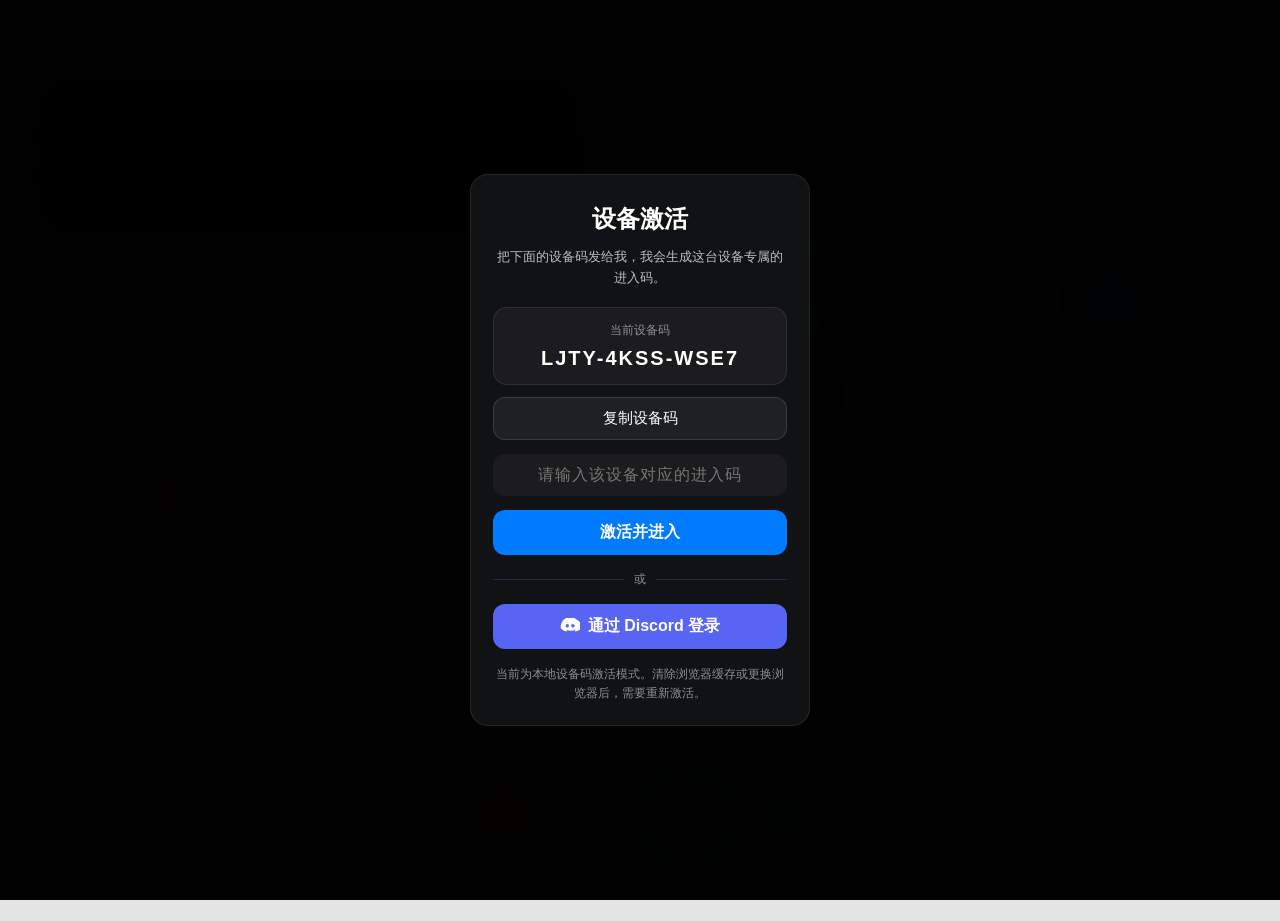
==== index.html @ 99308c6f "Add files via upload" ====
﻿<!DOCTYPE html>
<html lang="zh-CN">
<head>
    <title>iPhone Simulator</title>
    
    <!-- 基本配置 -->
    <meta name="theme-color" content="#000000">
    
    <!-- iOS全屏配置 -->
    <meta name="apple-mobile-web-app-capable" content="yes">
    <meta name="apple-mobile-web-app-status-bar-style" content="black-translucent">
    <meta name="apple-mobile-web-app-title" content="iPhone Simulator">
    
    <!-- 优化视口配置 -->
    <meta name="viewport" content="width=device-width, initial-scale=1.0, maximum-scale=1.0, user-scalable=no, viewport-fit=cover">
    
    <!-- 图标配置 -->
    <link rel="apple-touch-icon" href="https://i.postimg.cc/7YzrzNvw/IMG-4423.jpg">
    <link rel="apple-touch-icon" sizes="152x152" href="https://i.postimg.cc/7YzrzNvw/IMG-4423.jpg">
    <link rel="apple-touch-icon" sizes="180x180" href="https://i.postimg.cc/7YzrzNvw/IMG-4423.jpg">
    
    <!-- 对于iOS 15+，添加主题颜色适配 -->
    <meta name="theme-color" content="#000000" media="(prefers-color-scheme: light)">
    <meta name="theme-color" content="#000000" media="(prefers-color-scheme: dark)">
    
    <!-- Web App Manifest -->
    <link rel="manifest" href="manifest.json">
    
    <link rel="stylesheet" href="https://cdnjs.cloudflare.com/ajax/libs/font-awesome/6.4.0/css/all.min.css">
    <link rel="stylesheet" href="https://fonts.googleapis.com/css2?family=Inter:wght@400;500;600;700&family=Outfit:wght@500;600;700;800&display=swap">
    <link rel="stylesheet" href="https://fonts.googleapis.com/css2?family=JetBrains+Mono:wght@600;700&display=swap">
    <link rel="stylesheet" href="https://fonts.googleapis.com/css2?family=Space+Mono:wght@400;700&family=Libre+Barcode+39&display=swap">
    <link rel="stylesheet" href="https://fonts.googleapis.com/css2?family=Cormorant+Garamond:wght@400;600&display=swap">
    <link rel="stylesheet" href="css/style.css">
    <link rel="stylesheet" href="css/whisper_challenge_palette.css">
    <link rel="stylesheet" href="css/chat_tail_style.css">
    <link rel="stylesheet" href="css/image_refresh.css">
    <link rel="stylesheet" href="css/forum_style.css">
    <link rel="stylesheet" href="css/lookus_style.css">
    <link rel="stylesheet" href="css/shopping_new.css">
    <link rel="stylesheet" href="css/settings_v3.css">
    <link rel="stylesheet" href="css/beautify_center.css">
    <link rel="stylesheet" href="css/schedule_v4.css">
    <!-- 替换为国内更稳定的静态链接，避免 Live Server 自动刷新时因 jsdelivr 被墙而报错 -->
    <link rel="stylesheet" href="https://unpkg.com/@phosphor-icons/web@2.1.2/src/regular/style.css">
    <link rel="stylesheet" href="https://unpkg.com/@phosphor-icons/web@2.1.2/src/fill/style.css">
    <link rel="stylesheet" href="https://unpkg.com/@phosphor-icons/web@2.1.2/src/bold/style.css">
    <link rel="stylesheet" href="css/remixicon.css">
    <link rel="stylesheet" href="https://cdn.jsdelivr.net/npm/remixicon@3.5.0/fonts/remixicon.css">
    <link rel="stylesheet" href="css/album.css">
    <link rel="stylesheet" href="css/chat_ui_v1_overrides.css">
    <link rel="stylesheet" href="css/studio_chat.css">
    <link rel="stylesheet" href="css/fire_buddy.css?v=20260324b1">
    <link rel="stylesheet" href="css/screen_share.css">
    <link rel="stylesheet" href="css/calendar_app.css">
    <link rel="stylesheet" href="css/garden_app.css?v=20">
    <link rel="stylesheet" href="css/chat_settings_editorial.css">
    <link rel="stylesheet" href="css/chat_oracle_quick_replies.css">
    <link rel="stylesheet" href="css/preset_app.css">
    <link rel="stylesheet" href="css/messages_app.css">
    <link rel="stylesheet" href="css/phone_delivery_app.css">
    <link rel="stylesheet" href="css/chat_ootd.css">
</head>
<body>
    <div class="screen-container" id="screen-container">
        <!-- 屏幕共享层 -->
        <div id="screen-share-overlay" class="hidden">
            <div class="screen-share-indicator">
                <i class="fas fa-desktop"></i> 正在共享屏幕给 TA
            </div>
            <button id="exit-screen-share-btn" class="screen-share-exit-btn">退出共享</button>
            <div id="ai-cursor"></div>
            
            <div id="floating-chat-window">
                <div class="fc-header">
                    <div class="fc-title"><i class="fas fa-comment-dots"></i> <span id="fc-title-text">聊天</span></div>
                    <div class="fc-controls">
                        <button id="fc-minimize-btn" class="fc-btn"><i class="fas fa-window-minimize"></i></button>
                    </div>
                </div>
                <div id="fc-body" class="fc-body"></div>
                <div class="fc-input-area">
                    <input type="text" id="fc-input" class="fc-input" placeholder="按回车发送消息...">
                    <button id="fc-send-btn" class="fc-send-btn" title="生成回复"><i class="fas fa-arrow-up"></i></button>
                </div>
            </div>
        </div>

        <!-- 消息通知横幅 -->
        <div id="chat-notification" class="chat-notification-banner hidden" onclick="window.handleNotificationClick()">
            <div class="chat-notification-content">
                <img id="chat-notification-avatar" src="" class="chat-notification-avatar">
                <div class="chat-notification-info">
                    <div id="chat-notification-title" class="chat-notification-title"></div>
                    <div id="chat-notification-message" class="chat-notification-message"></div>
                </div>
            </div>
            <div class="chat-notification-handle"></div>
        </div>

        <!-- LookUS 状态通知弹窗 -->
        <div id="lookus-notification" class="lookus-notification-banner hidden" onclick="window.handleLookusNotificationClick()">
            <div class="lookus-notification-content">
                <div class="lookus-notification-icon">
                    <i id="lookus-notification-icon" class="fas fa-bell" style="font-size: 20px;"></i>
                </div>
                <div class="lookus-notification-info">
                    <div class="lookus-notification-header">
                        <span class="lookus-notification-app">LookUs</span>
                        <span class="lookus-notification-time" id="lookus-notification-time">现在</span>
                    </div>
                    <div class="lookus-notification-title" id="lookus-notification-title">状态更新</div>
                    <div class="lookus-notification-message" id="lookus-notification-message">对方状态已更新</div>
                </div>
            </div>
            <div class="lookus-notification-handle"></div>
        </div>

        <!-- 总结通知横幅 -->
        <div id="summary-notification" class="notification-banner hidden">
            <i class="fas fa-spinner fa-spin"></i>
            <span id="summary-notification-text">正在总结...</span>
        </div>

        <!-- 心声气泡 (移到此处以确保层级高于总结通知) -->
        <div id="thought-bubble" class="thought-bubble hidden">
            <div class="thought-content" id="thought-content-text"></div>
        </div>

        <!-- 行程生成通知横幅 -->
        <div id="itinerary-notification" class="notification-banner hidden" style="top: 110px;">
            <i class="fas fa-spinner fa-spin"></i>
            <span id="itinerary-notification-text">正在生成行程...</span>
        </div>

        <!-- 状态栏模拟 -->
        <div class="status-bar">
            <div class="time">9:41</div>
            <div class="status-icons">
                <i class="fas fa-signal"></i>
                <i class="fas fa-wifi"></i>
                <i class="fas fa-battery-full"></i>
            </div>
        </div>

       

        <!-- 主要内容区域 -->
        <div class="main-content" id="main-content" style="display: block; padding: 0; overflow: hidden; position: relative;">
            <div id="pages-container" class="pages-container">
                <div id="pages-wrapper" class="pages-wrapper">
                    <!-- JS 将在这里动态生成 page 和 grid -->
                </div>
            </div>
            <div id="page-indicators" class="page-indicators"></div>

    <!-- 编辑工具栏等... -->
    <div id="edit-mode-toolbar" class="hidden">
        <button id="add-widget-btn" class="ios-btn-small" style="background:#007AFF;">+</button>
        <button id="save-layout-btn" class="ios-btn-small" style="background:#34C759;">保存</button>

        <button id="exit-edit-btn" class="ios-btn-small">退出</button>
    </div>
    <input type="file" id="widget-file-input" accept=".json" class="file-input-hidden">
</div>

<!-- 2. 【关键步骤】组件仓库：把你原来的复杂 HTML 代码原封不动移到这里 -->
<div id="widget-repository">
    
    <!-- === 音乐小组件 (从原来的 .top-section 剪切过来) === -->
    <div class="music-widget" id="music-widget">
        <div class="vinyl-wrapper">
            <div class="vinyl-disk" id="vinyl-disk">
                <div class="vinyl-cover" id="vinyl-cover" style="background-image: url('https://api.dicebear.com/7.x/avataaars/svg?seed=Felix');"></div>
            </div>
        </div>
        <div class="music-info">
            <div class="song-title" id="song-title">Happy Together</div>
            <div class="artist-name" id="artist-name">Maximillian</div>
            <div class="lyrics-display" id="lyrics-display">
                So fast, I almost missed it<br>
                I spill another glass of wine
            </div>
            <div class="music-controls-mini">
                <i class="fas fa-play" id="play-icon"></i>
            </div>
        </div>
    </div>

    <!-- === 拍立得小组件 (从原来的 .left-area 剪切过来) === -->
    <div class="polaroid-widget" id="polaroid-widget">
        <!-- 底部拍立得 -->
        <div class="polaroid-card bottom-card">
            <div class="polaroid-img-container">
                <img src="https://placehold.co/300x300/eee/999?text=Photo" id="polaroid-img-2" alt="Photo">
            </div>
            <div class="polaroid-text" id="polaroid-text-2">美好回忆</div>
        </div>
        <!-- 顶部拍立得 -->
        <div class="polaroid-card top-card">
            <div class="polaroid-img-container">
                <img src="https://placehold.co/300x300/eee/999?text=Photo" id="polaroid-img-1" alt="Photo">
            </div>
            <div class="polaroid-text" id="polaroid-text-1">讨厌坏天气</div>
            <div class="tape-strip"></div>
        </div>
        <!-- 隐藏的文件输入框 -->
        <input type="file" id="polaroid-input-1" accept="image/*" class="file-input-hidden">
        <input type="file" id="polaroid-input-2" accept="image/*" class="file-input-hidden">
    </div>

</div>

<!-- 小组件库弹窗 -->
<div id="widget-library-modal" class="widget-library-modal">
    <div class="library-header">
        <h3 style="margin:0;">小组件库</h3>
        <button id="close-library-btn" class="ios-btn-small" style="background: #e5e5ea; color: #000;">关闭</button>
    </div>
    
    <div class="library-body">
        
        <!-- 工具栏：导入按钮 -->
        <div style="margin-bottom: 20px;">
             <button id="import-json-btn" class="ios-btn-block" style="background-color: #007AFF;">
                <i class="fas fa-file-import"></i> 导入 JSON 组件包
             </button>
        </div>

        <!-- 1. 系统组件 -->
        <div>
            <div class="library-section-title">系统组件</div>
            <div class="library-scroll-row" id="lib-system-row">
                <!-- JS 会自动在这里生成音乐和拍立得的选项 -->
            </div>
        </div>

        <!-- 2. 已导入的组件 -->
        <div style="margin-top: 20px;">
            <div class="library-section-title">已导入</div>
            <div class="library-scroll-row" id="lib-custom-row">
                <div style="color: #888; font-size: 14px; padding: 20px;">暂无导入的组件</div>
            </div>
        </div>

    </div>
</div>
            <!-- 1. 新的网格容器 (和上次一样) -->

            <!-- 左侧拍立得小组件 -->
           

        <!-- 底部Dock栏 -->
        <div class="dock-bar">
            <div class="dock-container">
                <div class="app-item dock-item" data-app-id="shopping-app">
                    <div class="app-icon icon-shopping">
                        <i class="fas fa-shopping-bag"></i>
                    </div>
                    <span class="app-label">购物</span>
                </div>
                <div class="app-item dock-item" data-app-id="forum-app">
                    <div class="app-icon icon-forum">
                        <i class="fas fa-comments"></i>
                    </div>
                    <span class="app-label">论坛</span>
                </div>
                <div class="app-item dock-item" data-app-id="album-app">
                    <div class="app-icon icon-album">
                        <i class="fas fa-images"></i>
                    </div>
                    <span class="app-label">相册</span>
                </div>
                <div class="app-item dock-item" data-app-id="phone-app">
                    <div class="app-icon icon-phone">
                        <i class="fas fa-mobile-alt"></i>
                    </div>
                    <span class="app-label">查手机</span>
                </div>
            </div>
        </div>
        
        <!-- 底部Home Indicator -->
        <div class="home-indicator"></div>

        <!-- 设置全屏App -->
        <div id="settings-app" class="app-screen hidden">
<div class="app-header">
        <div class="header-title" onclick="document.getElementById('settings-app').classList.add('hidden')">Settings</div>
        
        <div class="nav-scroller">
            <div class="nav-pill active" onclick="switchTab('ai')">
                <i class="fas fa-brain"></i> AI Models
            </div>
            <div class="nav-pill" onclick="switchTab('voice')">
                <i class="fas fa-microphone"></i> Voice
            </div>
            <div class="nav-pill" onclick="switchTab('creative')">
                <i class="fas fa-palette"></i> Creative
            </div>
            <div class="nav-pill" onclick="switchTab('location')">
                <i class="fas fa-map-marker-alt"></i> Location
            </div>
            <div class="nav-pill" onclick="switchTab('system')">
                <i class="fas fa-cog"></i> System
            </div>
        </div>
    </div>

    <div class="content-area">
        
        <!-- AI SECTION -->
        <div id="tab-ai" class="section-view active">
            <div class="section-hero">
                <div class="hero-icon"><i class="fas fa-brain"></i></div>
                <div class="hero-text">
                    <h2>智能核心</h2>
                    <p>管理 LLM 连接与参数</p>
                </div>
            </div>

            <div class="option-group">
                <!-- Main API -->
                <div class="option-card">
                    <div class="option-header">
                        <span class="option-label">主 API</span>
                        <div class="option-action">
                            <select id="ai-preset-select" style="background:transparent; border:none; font-weight:600; text-align:right;">
                                <option>默认预设</option>
                            </select>
                            <div class="preset-actions">
                                <button class="btn-icon-small" id="save-ai-preset"><i class="fas fa-save"></i></button>
                                <button class="btn-icon-small danger" id="delete-ai-preset"><i class="fas fa-trash"></i></button>
                            </div>
                        </div>
                    </div>
                    <div class="input-wrapper">
                        <i class="fas fa-link" style="color:#ccc; margin-right:10px;"></i>
                        <input type="text" id="ai-api-url" placeholder="API Address">
                    </div>
                    <div class="input-wrapper">
                        <i class="fas fa-key" style="color:#ccc; margin-right:10px;"></i>
                        <input type="password" id="ai-api-key" placeholder="API Key">
                    </div>

                    <div class="option-header" style="margin-top: 15px;">
                        <span class="option-label" style="font-size: 14px;">Model</span>
                        <button class="btn-text" id="fetch-models">Fetch</button>
                    </div>
                    <div class="input-wrapper">
                        <select id="ai-model-select">
                            <option value="">Select Model...</option>
                        </select>
                    </div>
                    
                    <div class="slider-container">
                        <div class="slider-header">
                            <span>Temperature</span>
                            <span id="ai-temp-value">0.7</span>
                        </div>
                        <input type="range" id="ai-temperature" min="0" max="2" step="0.1" value="0.7">
                    </div>
                </div>

                <!-- Secondary API -->
                <div class="option-card">
                    <div class="option-header">
                        <span class="option-label">副 API</span>
                        <div class="option-action">
                            <select id="ai-preset-select-2" style="background:transparent; border:none; font-weight:600; text-align:right;">
                                <option>默认预设</option>
                            </select>
                            <div class="preset-actions">
                                <button class="btn-icon-small" id="save-ai-preset-2"><i class="fas fa-save"></i></button>
                                <button class="btn-icon-small danger" id="delete-ai-preset-2"><i class="fas fa-trash"></i></button>
                            </div>
                        </div>
                    </div>
                    <div class="input-wrapper">
                        <input type="text" id="ai-api-url-2" placeholder="Secondary API Address">
                    </div>
                    <div class="input-wrapper">
                        <input type="password" id="ai-api-key-2" placeholder="Secondary API Key">
                    </div>
                    <div class="option-header" style="margin-top: 15px;">
                        <span class="option-label" style="font-size: 14px;">Model</span>
                        <button class="btn-text" id="fetch-models-2">Fetch</button>
                    </div>
                    <div class="input-wrapper">
                        <select id="ai-model-select-2">
                            <option value="">Select Model...</option>
                        </select>
                    </div>
                    <div class="slider-container">
                        <div class="slider-header">
                            <span>Temperature</span>
                            <span id="ai-temp-value-2">0.7</span>
                        </div>
                        <input type="range" id="ai-temperature-2" min="0" max="2" step="0.1" value="0.7">
                    </div>
                </div>
            </div>
        </div>

        <!-- VOICE SECTION -->
        <div id="tab-voice" class="section-view">
            <div class="section-hero">
                <div class="hero-icon"><i class="fas fa-wave-square"></i></div>
                <div class="hero-text">
                    <h2>语音交互</h2>
                    <p>Whisper 听觉 & Minimax 发声</p>
                </div>
            </div>

            <div class="option-group">
                <div class="option-card">
                    <div class="option-header">
                        <span class="option-label">Whisper STT</span>
                        <label>
                            <input type="checkbox" class="toggle-input" checked>
                            <div class="toggle-switch"></div>
                        </label>
                    </div>
                    <div class="input-wrapper">
                        <select id="whisper-connection-mode">
                            <option value="siliconflow">硅基流动</option>
                            <option value="custom">自定义</option>
                        </select>
                    </div>
                    <div class="input-wrapper">
                        <input type="text" id="whisper-api-url" placeholder="API Address">
                    </div>
                    <div class="input-wrapper">
                        <input type="text" id="whisper-api-key" placeholder="Whisper Key">
                    </div>
                    <div class="option-header" style="margin-top: 10px;">
                        <span class="option-label" style="font-size: 14px;">Model</span>
                        <button class="btn-text" id="fetch-whisper-models">Fetch</button>
                    </div>
                    <div class="input-wrapper">
                        <input type="text" id="whisper-model" placeholder="Model Name (e.g. whisper-1)">
                    </div>
                    <div class="input-wrapper hidden">
                        <select id="whisper-model-select"></select>
                    </div>
                </div>

                <div class="option-card">
                    <div class="option-header">
                        <span class="option-label">Minimax TTS</span>
                    </div>
                    <div class="input-wrapper">
                        <input type="text" id="minimax-group-id" placeholder="Group ID">
                    </div>
                    <div class="input-wrapper">
                        <input type="password" id="minimax-api-key" placeholder="API Key">
                    </div>
                    <div class="input-wrapper">
                        <input type="text" id="minimax-model" placeholder="Model">
                    </div>
                    <div class="input-wrapper">
                        <select id="minimax-model-select">
                            <option value="speech-2.8-hd">speech-2.8-hd</option>
                            <option value="speech-2.8-turbo">speech-2.8-turbo</option>
                            <option value="speech-2.6-hd">speech-2.6-hd</option>
                            <option value="speech-2.6-turbo">speech-2.6-turbo</option>
                            <option value="speech-02-hd">speech-02-hd</option>
                            <option value="speech-02-turbo">speech-02-turbo</option>
                            <option value="speech-01-hd">speech-01-hd</option>
                            <option value="speech-01-turbo">speech-01-turbo</option>
                            <option value="speech-01-240228">speech-01-240228</option>
                        </select>
                    </div>
                </div>
            </div>
        </div>

        <!-- CREATIVE SECTION -->
        <div id="tab-creative" class="section-view">
            <div class="section-hero">
                <div class="hero-icon"><i class="fas fa-palette"></i></div>
                <div class="hero-text">
                    <h2>创意工坊</h2>
                    <p>NovelAI 图像生成引擎</p>
                </div>
            </div>

            <div class="option-group">
                <div class="option-card">
                    <div class="option-header">
                        <span class="option-label">聊天生图</span>
                        <label>
                            <input type="checkbox" id="novelai-chat-enabled" class="toggle-input">
                            <div class="toggle-switch"></div>
                        </label>
                    </div>
                    
                    <div class="input-wrapper">
                        <input type="password" id="novelai-api-key" placeholder="NovelAI Key">
                    </div>

                    <div class="option-header" style="margin-top: 10px;">
                        <span class="option-label" style="font-size: 14px;">Settings</span>
                        <div class="option-action">
                            <select id="novelai-preset-select" style="background:transparent; border:none; max-width: 80px;"></select>
                            <select id="novelai-preset-type-select" style="background:transparent; border:none;"><option value="general">通用</option></select>
                            <div class="preset-actions">
                                <button class="btn-icon-small" id="save-novelai-preset"><i class="fas fa-save"></i></button>
                                <button class="btn-icon-small danger" id="delete-novelai-preset"><i class="fas fa-trash"></i></button>
                            </div>
                        </div>
                    </div>
                    <div class="input-wrapper">
                        <select id="novelai-model-select">
                            <option value="nai-diffusion-3">nai-diffusion-3</option>
                            <option value="nai-diffusion-4-5-curated-preview">nai-diffusion-4-5-curated-preview</option>
                            <option value="nai-diffusion-4-5-full">nai-diffusion-4-5-full</option>
                        </select>
                    </div>
                    <div class="input-wrapper">
                        <select id="novelai-size-select">
                            <option value="832x1216">Portrait</option>
                            <option value="1216x832">Landscape</option>
                            <option value="1024x1024">Square</option>
                        </select>
                    </div>

                    <div class="input-wrapper" style="height:auto; align-items:flex-start;">
                        <textarea id="novelai-prompt" placeholder="Positive Prompt" style="width:100%; border:none; background:transparent; resize:none; height:60px; outline:none;"></textarea>
                    </div>
                    <div class="input-wrapper" style="height:auto; align-items:flex-start;">
                        <textarea id="novelai-negative-prompt" placeholder="Negative Prompt" style="width:100%; border:none; background:transparent; resize:none; height:60px; outline:none;"></textarea>
                    </div>

                    <div class="slider-container">
                        <div class="slider-header"><span>Steps</span><span id="novelai-steps-val">28</span></div>
                        <input type="range" id="novelai-steps" min="1" max="50" value="28">
                    </div>
                    <div class="slider-container">
                        <div class="slider-header"><span>Scale</span><span id="novelai-scale-val">5</span></div>
                        <input type="range" id="novelai-scale" min="1" max="20" step="0.5" value="5">
                    </div>
                    <div class="input-wrapper">
                        <input type="number" id="novelai-seed" placeholder="Seed (-1)">
                    </div>
                    
                    <button class="btn-black" id="novelai-generate-btn" style="width:100%; margin-top:15px;">生成测试</button>
                    
                    <div id="novelai-result-container" class="option-card" style="margin-top: 15px; background: #f9f9f9; display: none;">
                        <div id="novelai-status-text" style="text-align: center; color: #999;">Ready</div>
                        <img id="novelai-result-img" style="width: 100%; border-radius: 8px; margin-top: 10px; display: none;">
                    </div>
                </div>
            </div>
        </div>

        <!-- LOCATION SECTION -->
        <div id="tab-location" class="section-view">
            <div class="section-hero">
                <div class="hero-icon"><i class="fas fa-map-marked-alt"></i></div>
                <div class="hero-text">
                    <h2>时空定位</h2>
                    <p>高德地图 LBS 服务</p>
                </div>
            </div>
            <div class="option-group">
                <div class="option-card">
                    <div class="option-header">
                        <span class="option-label">JS 地图 Key</span>
                    </div>
                    <div class="input-wrapper">
                        <input type="password" id="amap-js-key" placeholder="用于前端地图 SDK 加载">
                    </div>
                    <div class="option-header" style="margin-top: 15px;">
                        <span class="option-label">Web 服务 Key</span>
                    </div>
                    <div class="input-wrapper">
                        <input type="password" id="amap-web-key" placeholder="用于定位、逆地理编码、周边搜索">
                    </div>
                    <div class="option-header" style="margin-top: 15px;">
                        <span class="option-label">Security Code</span>
                    </div>
                    <div class="input-wrapper">
                        <input type="password" id="amap-security-code" placeholder="JS 安全密钥（可选）">
                    </div>
                </div>
            </div>
        </div>

        <!-- SYSTEM SECTION -->
        <div id="tab-system" class="section-view">
            <div class="section-hero">
                <div class="hero-icon"><i class="fas fa-server"></i></div>
                <div class="hero-text">
                    <h2>系统与数据</h2>
                    <p>存储管理与环境设置</p>
                </div>
            </div>

            <div class="option-group">
                <div class="option-card">
                    <div class="option-header">
                        <span class="option-label">系统设置</span>
                    </div>
                    <div class="option-header">
                        <span class="option-label" style="font-size: 14px; font-weight: 400;">后台通知</span>
                        <label>
                            <input type="checkbox" id="system-notification-toggle" class="toggle-input">
                            <div class="toggle-switch"></div>
                        </label>
                    </div>
                    <div class="option-header">
                        <span class="option-label" style="font-size: 14px; font-weight: 400;">后台音频</span>
                        <label>
                            <input type="checkbox" id="background-audio-toggle" class="toggle-input">
                            <div class="toggle-switch"></div>
                        </label>
                    </div>
                </div>

                <div class="option-card">
                    <div class="option-header">
                        <span class="option-label">离线消息</span>
                    </div>
                    <div class="option-header">
                        <span class="option-label" style="font-size: 14px; font-weight: 400;">启用离线消息同步</span>
                        <label>
                            <input type="checkbox" id="offline-push-enabled-toggle" class="toggle-input">
                            <div class="toggle-switch"></div>
                        </label>
                    </div>
                    <div class="input-wrapper">
                        <input type="text" id="offline-push-api-base-url" placeholder="后端地址，例如 Cloudflare Worker 或其他后端网址">
                    </div>
                    <div class="input-wrapper">
                        <input type="text" id="offline-push-user-id" placeholder="用户 ID，例如 user-001">
                    </div>
                    <div class="input-wrapper">
                        <input type="text" id="offline-push-vapid-public-key" placeholder="VAPID 公钥（当前可先留空）">
                    </div>
                    <div class="option-header">
                        <span class="option-label" style="font-size: 14px; font-weight: 400;">停用本地轮询避免重复</span>
                        <label>
                            <input type="checkbox" id="offline-push-disable-local-toggle" class="toggle-input">
                            <div class="toggle-switch"></div>
                        </label>
                    </div>
                    <div style="display:grid; grid-template-columns: 1fr 1fr; gap:10px; margin-top:10px;">
                        <button class="btn-secondary" id="offline-push-save-btn">保存配置</button>
                        <button class="btn-secondary" id="offline-push-enable-btn">启用并授权</button>
                    </div>
                    <div style="display:grid; grid-template-columns: 1fr 1fr; gap:10px; margin-top:10px;">
                        <button class="btn-secondary" id="offline-push-sync-btn">立即同步</button>
                        <button class="btn-secondary" id="offline-push-health-btn">测试后端</button>
                    </div>
                    <div id="offline-push-status" style="margin-top:12px; font-size:12px; color:#666; line-height:1.5; word-break:break-word;">未配置离线消息</div>
                </div>

                <div class="option-card">
                    <div class="option-header">
                        <span class="option-label">数据管理</span>
                    </div>
                    <div class="option-header">
                        <span class="option-label" style="font-size: 14px; font-weight: 400;">ZIP 压缩导出</span>
                        <label>
                            <input type="checkbox" id="export-as-zip" class="toggle-input" checked>
                            <div class="toggle-switch"></div>
                        </label>
                    </div>
                    <div style="display:grid; grid-template-columns: 1fr 1fr; gap:10px; margin-top:10px;">
                        <button class="btn-secondary" id="export-json">导出数据</button>
                        <label for="import-json" class="btn-secondary" style="width: 100%; display: flex; align-items: center; justify-content: center; margin: 0;">
                            导入数据
                            <input type="file" id="import-json" style="display: none;">
                        </label>
                    </div>
                    <div style="display:grid; grid-template-columns: 1fr 1fr; gap:10px; margin-top:10px;">
                        <button class="btn-secondary" id="optimize-storage">压缩图片</button>
                        <button class="btn-secondary" id="analyze-storage">存储分析</button>
                    </div>
                    <button class="btn-secondary" id="force-refresh-page" style="width:100%; margin-top:10px;">强制刷新网页</button>
                    <div style="margin-top:8px; font-size:12px; color:#666; line-height:1.5;">
                        部署后如果还显示旧版本，可用它尝试更新页面缓存并重新加载最新资源，不会清空本地数据。
                    </div>
                    <button class="btn-text btn-danger" id="clear-all-data" style="width:100%; margin-top:10px;">清空所有数据</button>
                </div>
            </div>
        </div>

    </div>

    <button type="button" id="settings-save-pill" class="settings-status-pill" title="点击保存当前配置">
        <div class="status-dot"></div>
        <span>System Ready</span>
    </button>

    <script>
        function switchTab(tabId) {
            // Remove active from pills
            document.querySelectorAll('.nav-pill').forEach(el => el.classList.remove('active'));
            // Add active to clicked pill (find by onclick attr or just text, here simplistic)
            event.currentTarget.classList.add('active');

            // Hide all views
            document.querySelectorAll('.section-view').forEach(el => el.classList.remove('active'));
            // Show target view
            document.getElementById('tab-' + tabId).classList.add('active');
        }

        // Sliders
        document.getElementById('ai-temperature').addEventListener('input', function(e) {
            document.getElementById('ai-temp-value').innerText = e.target.value;
        });
        document.getElementById('ai-temperature-2').addEventListener('input', function(e) {
            document.getElementById('ai-temp-value-2').innerText = e.target.value;
        });
        document.getElementById('novelai-steps').addEventListener('input', function(e) {
            document.getElementById('novelai-steps-val').innerText = e.target.value;
        });
        document.getElementById('novelai-scale').addEventListener('input', function(e) {
            document.getElementById('novelai-scale-val').innerText = e.target.value;
        });
    </script>
</div>

        <!-- 微信全屏App -->
        <div id="wechat-app" class="app-screen hidden">
            <div class="wechat-header" id="wechat-header">
                <div class="header-left">
                    <button id="wechat-header-left-btn" class="wechat-icon-btn"><i class="fas fa-chevron-left"></i></button>
                    <span id="wechat-header-back-text" style="font-size: 16px; margin-left: -5px; display: none;">微信</span>
                </div>
                <span class="wechat-title" id="wechat-header-title">微信</span>
                <div class="header-right">
                    <button id="wechat-header-right-btn" class="wechat-icon-btn"><i class="fas fa-plus"></i></button>
                </div>
            </div>

            <div class="wechat-body" id="wechat-body">
                <!-- 好友列表页 -->
                <div id="wechat-tab-contacts" class="wechat-tab-content active">
                    <div class="contacts-custom-header">
                        <div class="contacts-top-bar">
                            <button class="icon-btn" id="contacts-back-btn"><i class="fas fa-bars"></i></button>
                            <div style="flex: 1;"></div>
                            <button class="icon-btn" id="add-contact-btn-custom"><i class="fas fa-search"></i></button>
                        </div>
                        <div class="contacts-title">Message</div>
                        <div class="contacts-group-tabs" id="contacts-group-tabs">
                            <!-- 分组标签将通过JS生成 -->
                        </div>
                    </div>
                    <div class="contact-list" id="contact-list">
                        <!-- 联系人项将通过JS生成 -->
                    </div>
                </div>
                <!-- 通讯录页 -->
                <div id="wechat-tab-addressbook" class="wechat-tab-content">
                    <div class="contacts-custom-header">
                        <div class="contacts-top-bar">
                            <button class="icon-btn" style="visibility: hidden;"><i class="fas fa-bars"></i></button>
                            <div style="flex: 1;"></div>
                            <!-- <button class="icon-btn" id="add-contact-btn-addressbook"><i class="fas fa-user-plus"></i></button> -->
                        </div>
                        <div class="contacts-title" id="contacts-title-btn" style="cursor: pointer;">Contacts <i class="fas fa-chevron-right" style="font-size: 14px; color: #ccc; margin-left: 5px;"></i></div>
                    </div>
                    <div id="addressbook-list" class="contact-list">
                        <!-- 联系人列表将通过JS生成 -->
                    </div>
                </div>
                <!-- 动态页 -->
                <div id="wechat-tab-moments" class="wechat-tab-content">
                    <div id="moments-container" class="moments-container">
                        <!-- 朋友圈头部将通过JS生成 -->
                    </div>
                </div>
                <!-- 我的页 -->
                <div id="wechat-tab-me" class="wechat-tab-content">
                    <div id="me-profile-container">
                        <!-- 资料卡将通过JS生成 -->
                    </div>
                    
                    <div class="ios-list-group" style="margin-top: 20px;">
                        <div class="list-item center-content" id="switch-persona-btn">
<span style="color: #000;">管理身份</span>
                        </div>
                    </div>
                </div>
            </div>

            <!-- 底栏 -->
            <div class="wechat-tab-bar">
                <div class="wechat-tab-item active" data-tab="contacts">
                    <i class="fas fa-comment"></i>
                    <span>微信</span>
                </div>
                <div class="wechat-tab-item" data-tab="addressbook">
                    <i class="fas fa-address-book"></i>
                    <span>通讯录</span>
                </div>
                <div class="wechat-tab-item" data-tab="moments">
                    <i class="fas fa-star"></i>
                    <span>动态</span>
                </div>
                <div class="wechat-tab-item" data-tab="me">
                    <i class="fas fa-user"></i>
                    <span>我</span>
                </div>
            </div>

            <!-- 聊天设置全屏页 -->
            <div id="chat-settings-screen" class="sub-screen hidden" style="z-index: 160;">
                <div class="chat-header chat-settings-editorial-header mag-header">
                    <button id="close-chat-settings" class="back-btn chat-settings-legacy-control"><i class="fas fa-chevron-left"></i> 返回</button>
                    <div class="chat-settings-editorial-hero">
                        <div id="chat-settings-editorial-back" class="chat-settings-editorial-back" onclick="document.getElementById('close-chat-settings').click()" onkeydown="if(event.key==='Enter'||event.key===' '){event.preventDefault();document.getElementById('close-chat-settings').click();}" role="button" tabindex="0" aria-label="返回聊天">
                            <div class="chat-settings-editorial-subtitle mag-subtitle"><span class="chat-settings-editorial-spark">✦</span> SYSTEM CONFIG // 01</div>
                            <div class="chat-settings-editorial-title-row mag-title-row">
                                <h1 class="chat-settings-editorial-title mag-title">Chat Details <span class="separator" style="margin: 0 10px;">/</span></h1>
                            </div>
                        </div>
                        <div class="chat-settings-editorial-avatars mag-header-avatars" aria-hidden="true">
                            <div id="chat-settings-editorial-contact-avatar" class="chat-settings-editorial-avatar mag-header-avatar"><i class="ri-user-line"></i></div>
                            <div id="chat-settings-editorial-user-avatar" class="chat-settings-editorial-avatar mag-header-avatar"><i class="ri-user-smile-line"></i></div>
                        </div>
                    </div>
                    <span class="chat-settings-legacy-title">聊天详情</span>
                    <button id="save-chat-settings-btn" class="wechat-icon-btn chat-settings-legacy-control" style="font-size: 16px; font-weight: 600; color: #07C160; width: auto; padding: 0 10px;">保存</button>
                </div>
                <div class="app-body chat-settings-editorial-body" style="background-color: var(--bg-color);">
                    <!-- 导航栏 -->
                    <div class="chat-settings-nav mag-nav">
                        <div class="nav-item mag-nav-item active" data-tab="ai">TARGET <span class="mag-nav-zh"><span class="separator">/</span> 目标</span></div>
                        <div class="nav-item mag-nav-item" data-tab="user">USER <span class="mag-nav-zh"><span class="separator">/</span> 我</span></div>
                        <div class="nav-item mag-nav-item" data-tab="appearance">VISUALS <span class="mag-nav-zh"><span class="separator">/</span> 外观</span></div>
                        <div class="nav-indicator"></div>
                    </div>

                    <!-- AI Tab -->
                    <div id="chat-setting-tab-ai" class="chat-setting-tab-content mag-section active">
                        <div id="chat-setting-group-inline-panel" class="hidden" style="display:flex;flex-direction:column;gap:24px;">
                            <div class="editorial-card-shell mag-card">
                                <div class="chat-settings-card-kicker mag-card-decor"><span class="mag-pulse-symbol">&#10022;</span> GRP-01</div>
                                <div class="chat-settings-card-title mag-card-title"><i class="ri-group-line"></i><span>Group Profile</span></div>
                                <div class="editorial-identity-inline mag-avatar-upload mag-target-identity">
                                    <div class="ai-setting-avatar-container">
                                        <input type="file" id="chat-setting-group-avatar-upload" data-group-settings-id="avatar-upload" accept="image/*" class="file-input-hidden">
                                        <label for="chat-setting-group-avatar-upload" class="ai-setting-avatar-wrapper mag-avatar-preview is-clickable" title="点击上传群头像">
                                            <div data-group-settings-id="avatar-preview" style="width:100%;height:100%;background:#f3f4f6 center/cover no-repeat;display:flex;align-items:center;justify-content:center;border-radius:inherit;color:#9ca3af;"><i class="fas fa-users"></i></div>
                                        </label>
                                    </div>
                                    <div class="editorial-identity-meta mag-target-meta">
                                        <div class="chat-setting-target-name-row mag-field is-compact">
                                            <input type="text" data-group-settings-id="name" class="chat-setting-target-name-input mag-input" placeholder="群名称" style="width:100% !important; text-align:left !important; text-align-last:left !important; display:block !important; margin:0 !important; padding-left:26px !important; padding-right:0 !important; background:transparent !important;">
                                        </div>
                                        <div class="mag-field">
                                            <label class="mag-label">Memory Mode <span class="separator">/</span> <span class="mag-zh">记忆范围</span></label>
                                            <select data-group-settings-id="memory-mode" class="mag-select">
                                                <option value="group_only">群聊独立</option>
                                                <option value="bidirectional">双向同步</option>
                                            </select>
                                        </div>
                                        <div class="mag-field">
                                            <label class="mag-label">Group Announcement <span class="separator">/</span> <span class="mag-zh">群公告</span></label>
                                            <textarea data-group-settings-id="announcement" class="mag-input" rows="3" placeholder="输入群公告（管理员/群主可编辑）" style="width:100%;resize:vertical;min-height:78px;"></textarea>
                                            <div data-group-settings-id="pin-summary" style="margin-top:8px;font-size:12px;color:#9ca3af;line-height:1.45;">当前无置顶消息</div>
                                        </div>
                                    </div>
                                </div>
                                <div class="mag-action-row">
                                    <button type="button" class="mag-btn" data-group-settings-action="save-announcement"><i class="ri-megaphone-line"></i> 保存群公告</button>
                                    <button type="button" class="mag-btn" data-group-settings-action="clear-pin"><i class="ri-pushpin-line"></i> 取消置顶</button>
                                </div>
                            </div>
                            <div class="editorial-card-shell mag-card">
                                <div class="chat-settings-card-kicker mag-card-decor"><span class="mag-pulse-symbol">&#10022;</span> GRP-02</div>
                                <div class="chat-settings-card-title mag-card-title"><i class="ri-team-line"></i><span>Members</span></div>
                                <div data-group-settings-id="member-list" class="ios-list-group" style="margin:0;background:#f7f7fa;"></div>
                                <div class="mag-action-row">
                                    <button type="button" class="mag-btn" data-group-settings-action="manage-relations"><i class="ri-node-tree"></i> 管理群成员关系</button>
                                    <button type="button" class="mag-btn" data-group-settings-action="exit"><i class="ri-logout-box-r-line"></i> 退出群聊</button>
                                    <button type="button" class="mag-btn" data-group-settings-action="dissolve" style="border-color: var(--soft-danger, #d39a94); color: var(--soft-danger, #d39a94);"><i class="ri-delete-bin-line"></i> 解散群聊</button>
                                </div>
                            </div>
                        </div>
                        <!-- AI 设置卡片 -->
                        <div class="ai-setting-card editorial-primary-card editorial-target-card mag-card">
                            <div class="chat-settings-card-kicker mag-card-decor"><span class="mag-pulse-symbol">&#10022;</span> ID-01</div>
                            <div class="chat-settings-card-title mag-card-title"><i class="ri-fingerprint-line"></i><span>Identity</span></div>
                            <div class="editorial-identity-inline mag-avatar-upload mag-target-identity">
                                <div class="ai-setting-avatar-container">
                                    <input type="file" id="chat-setting-avatar" accept="image/*" class="file-input-hidden">
                                    <label for="chat-setting-avatar" class="ai-setting-avatar-wrapper mag-avatar-preview is-clickable">
                                        <img id="chat-setting-avatar-preview" src="" alt="Avatar">
                                    </label>
                                </div>
                                <div class="editorial-identity-meta mag-target-meta">
                                    <div class="chat-setting-target-name-row mag-field is-compact">
                                        <input type="text" id="chat-setting-name" class="chat-setting-target-name-input mag-input" placeholder="姓名" style="width:100% !important; text-align:left !important; text-align-last:left !important; display:block !important; margin:0 !important; padding-left:26px !important; padding-right:0 !important; background:transparent !important;">
                                    </div>
                                    <div class="chat-setting-target-location-row editorial-inline-location mag-field is-compact mag-target-location-field">
                                        <button id="chat-setting-location-trigger" class="mag-location-trigger is-empty" type="button" style="width:100% !important;">
                                            <i class="ri-map-pin-2-line"></i>
                                            <span id="chat-setting-location-summary" class="mag-location-summary">点击选择国家、省份、城市</span>
                                            <i class="ri-arrow-down-s-line mag-location-arrow"></i>
                                        </button>
                                        <div id="chat-setting-location-picker" class="mag-location-picker mag-hidden">
                                            <div class="ai-setting-location-selects">
                                                <select id="chat-setting-location-country" class="ai-setting-location-select mag-select">
                                                    <option value="">选择国家</option>
                                                </select>
                                                <select id="chat-setting-location-province" class="ai-setting-location-select mag-select" disabled>
                                                    <option value="">选择省份</option>
                                                </select>
                                                <select id="chat-setting-location-city" class="ai-setting-location-select mag-select" disabled>
                                                    <option value="">选择城市</option>
                                                </select>
                                            </div>
                                        </div>
                                    </div>
                                </div>
                            </div>
                            <div class="mag-field editorial-remark-group-field">
                                <label class="mag-label">Remark &amp; Group <span class="separator">/</span> <span class="mag-zh">备注与分组</span></label>
                                <div class="editorial-split-row">
                                    <div class="ai-setting-remark-container mag-field is-compact">
                                        <input type="text" id="chat-setting-remark" class="ai-setting-remark-input mag-input" placeholder="备注">
                                    </div>
                                    <div class="ai-setting-group-container mag-field is-compact" id="chat-setting-group-trigger">
                                        <span id="chat-setting-group-value" class="ai-setting-group-text">未分组</span>
                                        <i class="fas fa-chevron-right editorial-inline-arrow"></i>
                                    </div>
                                </div>
                            </div>
                            <div class="ai-setting-persona-container mag-field">
                                <label class="mag-label">Persona Prompt <span class="separator">/</span> <span class="mag-zh">人设指令</span></label>
                                <div id="chat-setting-persona-preview" class="mag-prompt-preview mag-prompt-preview-clamp chat-settings-prompt-trigger" data-input-id="chat-setting-persona" data-default-text="点击填写角色指令内容..." data-modal-en="Persona Prompt" data-modal-zh="人设指令" data-modal-placeholder="描述 TA 的性格、说话方式、行为倾向..." role="button" tabindex="0">点击填写角色指令内容...</div>
                                <textarea id="chat-setting-persona" class="ai-setting-persona-input mag-textarea chat-settings-prompt-source" placeholder="输入人设..." hidden></textarea>
                            </div>
                            <div class="mag-field">
                                <label class="mag-label">Linked Worldbooks <span class="separator">/</span> <span class="mag-zh">关联世界书</span></label>
                                <div class="mag-multi-select-field" data-multiselect-key="worldbooks">
                                    <button id="chat-setting-wb-trigger" class="mag-multi-select-trigger" type="button">
                                        <span id="chat-setting-wb-tags" class="mag-inline-tag-list"></span>
                                        <i class="ri-arrow-down-s-line mag-location-arrow"></i>
                                    </button>
                                    <div id="chat-setting-wb-list" class="mag-multi-select-panel mag-hidden">
                                        <!-- 世界书分类列表将通过JS生成 -->
                                    </div>
                                </div>
                            </div>
                            <div class="mag-field">
                                <label class="mag-label">Linked Sticker Packs <span class="separator">/</span> <span class="mag-zh">关联表情包</span></label>
                                <div class="mag-multi-select-field" data-multiselect-key="stickers">
                                    <button id="chat-setting-sticker-trigger" class="mag-multi-select-trigger" type="button">
                                        <span id="chat-setting-sticker-tags" class="mag-inline-tag-list"></span>
                                        <i class="ri-arrow-down-s-line mag-location-arrow"></i>
                                    </button>
                                    <div id="chat-setting-sticker-list" class="mag-multi-select-panel mag-hidden">
                                        <!-- 表情包分类列表将通过JS生成 -->
                                    </div>
                                </div>
                            </div>
                        </div>

                        <div class="editorial-card-shell mag-card">
                            <div class="chat-settings-card-kicker mag-card-decor"><span class="mag-pulse-symbol">&#10022;</span> SYS-02</div>
                            <div class="chat-settings-card-title mag-card-title"><i class="ri-star-line"></i><span>Logic Engine</span></div>

                            <div class="mag-field">
                                <label class="mag-label">Context Limit <span class="separator">/</span> <span class="mag-zh">上下文条数限制</span></label>
                                <input type="number" id="chat-setting-context-limit" class="mag-input" placeholder="0 为不限" min="0">
                            </div>

                            <div class="mag-toggle">
                                <span class="mag-toggle-text">Bilingual Translation <span class="separator">/</span> <span class="mag-zh">双语翻译</span></span>
                                <label><input type="checkbox" id="chat-setting-bilingual-translation-enabled" class="mag-toggle-input"><div class="mag-toggle-switch"></div></label>
                            </div>

                            <div id="chat-setting-bilingual-translation-panel" class="mag-field" style="display: none; margin-top: 10px;">
                                <label class="mag-label">Language Pair <span class="separator">/</span> <span class="mag-zh">语言组合</span></label>
                                <div class="chat-setting-bilingual-pair-row">
                                    <div class="chat-setting-bilingual-select-wrap mag-field is-compact">
                                        <select id="chat-setting-bilingual-source-lang" class="mag-select">
                                            <option value="zh-CN">中文(简体)</option>
                                        </select>
                                    </div>
                                    <div class="chat-setting-bilingual-pair-icon" aria-hidden="true" title="原语言 → 翻译语言">
                                        <i class="ri-arrow-right-line"></i>
                                    </div>
                                    <div class="chat-setting-bilingual-select-wrap mag-field is-compact">
                                        <select id="chat-setting-bilingual-target-lang" class="mag-select">
                                            <option value="en">English</option>
                                        </select>
                                    </div>
                                </div>
                            </div>

                            <div class="mag-field">
                                <label class="mag-label">Prompt Token Overview <span class="separator">/</span> <span class="mag-zh">提示词 Token 概览</span></label>
                                <div id="chat-setting-token-preview" class="chat-token-preview editorial-token-overview is-loading">
                                    <div class="mag-metrics">
                                        <div class="mag-metric">
                                            <div class="mag-metric-label">Estimated Total</div>
                                            <div id="chat-setting-token-count" class="chat-token-preview-count mag-metric-value">--</div>
                                            <span class="mag-metric-note">按当前未保存设置实时估算</span>
                                        </div>
                                        <div class="mag-metric">
                                            <div class="mag-metric-label">Visual Input</div>
                                            <div id="chat-setting-token-visual-state" class="mag-metric-value">--</div>
                                            <span id="chat-setting-token-visual" class="chat-token-preview-visual mag-metric-note">当前检测中...</span>
                                        </div>
                                    </div>
                                    <div class="chat-token-preview-breakdown mag-chip-list">
                                        <div class="chat-token-preview-item mag-chip">
                                            <span>System</span>
                                            <strong id="chat-setting-token-system-base">--</strong>
                                        </div>
                                        <div class="chat-token-preview-item mag-chip">
                                            <span>Memory</span>
                                            <strong id="chat-setting-token-memory">--</strong>
                                        </div>
                                        <div class="chat-token-preview-item mag-chip">
                                            <span>Worldbook</span>
                                            <strong id="chat-setting-token-worldbook">--</strong>
                                        </div>
                                        <div class="chat-token-preview-item mag-chip">
                                            <span>Context</span>
                                            <strong id="chat-setting-token-context">--</strong>
                                        </div>
                                        <div class="chat-token-preview-item mag-chip">
                                            <span>Extra</span>
                                            <strong id="chat-setting-token-extra">--</strong>
                                        </div>
                                    </div>
                                    <div id="chat-setting-token-meta" class="chat-token-preview-meta editorial-token-meta">按当前未保存设置实时估算</div>
                                </div>
                            </div>

                            <div class="mag-field">
                                <label class="mag-label">Summary Trigger <span class="separator">/</span> <span class="mag-zh">自动总结触发条数</span></label>
                                <input type="number" id="chat-setting-summary-limit" class="mag-input" placeholder="0 disables summary" min="0">
                            </div>

                            <div class="mag-block-decor"></div>

                            <label class="mag-label">Behavior Automation <span class="separator">/</span> <span class="mag-zh">行为自动化</span></label>
                            <div class="mag-toggle">
                                <span class="mag-toggle-text">Active Reply <span class="separator">/</span> <span class="mag-zh">主动发消息</span></span>
                                <label><input type="checkbox" id="chat-setting-active-reply" class="mag-toggle-input"><div class="mag-toggle-switch"></div></label>
                            </div>

                            <div class="mag-field" style="margin-top: 10px;">
                                <label class="mag-label">Interval (Seconds) <span class="separator">/</span> <span class="mag-zh">主动消息间隔（秒）</span></label>
                                <input type="number" id="chat-setting-active-interval" class="mag-input" placeholder="e.g. 60 seconds" min="5">
                            </div>

                            <div class="mag-toggle">
                                <span class="mag-toggle-text">Rest Window <span class="separator">/</span> <span class="mag-zh">休息时间段</span></span>
                                <label><input type="checkbox" id="chat-setting-rest-window-enabled" class="mag-toggle-input"><div class="mag-toggle-switch"></div></label>
                            </div>

                            <div id="chat-setting-rest-window-time-panel" class="mag-field" style="display: none; margin-top: 10px;">
                                <label class="mag-label">Quiet Hours <span class="separator">/</span> <span class="mag-zh">休息时间（跨天生效）</span></label>
                                <div class="mag-split-fields mag-time-range-row">
                                    <input type="time" id="chat-setting-rest-window-start" class="mag-input">
                                    <span class="mag-time-range-separator">TO</span>
                                    <input type="time" id="chat-setting-rest-window-end" class="mag-input">
                                </div>
                            </div>
                        </div>

                        <div class="editorial-card-shell mag-card editorial-thought-card">
                            <div class="chat-settings-card-kicker mag-card-decor"><span class="mag-pulse-symbol">&#10022;</span> MOD-03</div>
                            <div class="chat-settings-card-title mag-card-title"><i class="ri-bubble-chart-line"></i><span>Thought System</span></div>
                            <div class="editorial-thought-title-divider"></div>

                            <div class="mag-toggle">
                                <span class="mag-toggle-text">Show Thoughts <span class="separator">/</span> <span class="mag-zh">显示心声</span></span>
                                <label><input type="checkbox" id="chat-setting-show-thought" class="mag-toggle-input"><div class="mag-toggle-switch"></div></label>
                            </div>

                            <div class="mag-field editorial-thought-style-field" style="margin-top: 10px;">
                                <label class="mag-label">Thought Style <span class="separator">/</span> <span class="mag-zh">心声显示样式</span></label>
                                <select id="chat-setting-thought-style" class="mag-select editorial-thought-style-select">
                                    <option value="title">Title Tap / 点击备注名</option>
                                    <option value="desktop-pet">Desktop Pet / 桌宠悬浮</option>
                                </select>
                            </div>

                            <div id="chat-setting-thought-pet-panel" class="mag-field editorial-thought-pet-field" style="display: none; margin-top: 10px;">
                                <div class="editorial-thought-pet-shell">
                                    <div class="editorial-thought-pet-upload-row">
                                        <input type="file" id="chat-setting-thought-pet-image" accept="image/*" class="file-input-hidden">
                                        <label for="chat-setting-thought-pet-image" class="editorial-thought-pet-preview-frame">
                                            <img id="chat-setting-thought-pet-preview" class="editorial-thought-pet-preview" src="" alt="Thought Pet Preview">
                                        </label>
                                        <div class="editorial-thought-pet-upload-main">
                                            <div class="mag-label editorial-thought-pet-inline-label">THOUGHT PET <span class="separator">/</span> <span class="mag-zh">心声桌宠</span></div>
                                            <input type="range" id="chat-setting-thought-pet-size" class="editorial-thought-size-slider" min="52" max="140" step="1" value="88">
                                            <div class="editorial-thought-size-note">Current size / 当前大小：<strong><span id="chat-setting-thought-pet-size-value">88px</span></strong></div>
                                        </div>
                                    </div>
                                </div>
                            </div>

                            <div class="mag-toggle">
                                <span class="mag-toggle-text">AI 可知晓心声 <span class="separator">/</span> <span class="mag-en-short">Thoughts</span></span>
                                <label><input type="checkbox" id="chat-setting-thought-visible" class="mag-toggle-input"><div class="mag-toggle-switch"></div></label>
                            </div>

                            <div class="mag-toggle">
                                <span class="mag-toggle-text">AI 可知晓真实时间 <span class="separator">/</span> <span class="mag-en-short">Time</span></span>
                                <label><input type="checkbox" id="chat-setting-real-time-visible" class="mag-toggle-input"><div class="mag-toggle-switch"></div></label>
                            </div>

                            <div class="mag-toggle">
                                <span class="mag-toggle-text">知晓节假日与日程 <span class="separator">/</span> <span class="mag-en-short">Calendar</span></span>
                                <label><input type="checkbox" id="chat-setting-calendar-aware" class="mag-toggle-input"><div class="mag-toggle-switch"></div></label>
                            </div>

                            <div class="mag-toggle">
                                <span class="mag-toggle-text">允许此联系人查看我的设备使用 <span class="separator">/</span> <span class="mag-en-short">Device Usage</span></span>
                                <label><input type="checkbox" id="chat-setting-device-usage-shared" class="mag-toggle-input"><div class="mag-toggle-switch"></div></label>
                            </div>

                            <div class="mag-toggle">
                                <span class="mag-toggle-text">允许联系人发送真实照片 <span class="separator">/</span> <span class="mag-en-short">Real Photos</span></span>
                                <label><input type="checkbox" id="chat-setting-allow-real-photo-send" class="mag-toggle-input"><div class="mag-toggle-switch"></div></label>
                            </div>
                        </div>
                        <div class="editorial-card-shell mag-card editorial-fire-buddy-card">
                            <div class="chat-settings-card-kicker mag-card-decor"><span class="mag-pulse-symbol">&#10022;</span> FBR-04</div>
                            <div class="chat-settings-card-title mag-card-title"><i class="ri-fire-line"></i><span>Fire Buddy</span></div>

                            <div class="mag-toggle">
                                <span class="mag-toggle-text">启用小火人 <span class="separator">/</span> <span class="mag-en-short">Enable</span></span>
                                <label><input type="checkbox" id="chat-setting-fire-buddy-enabled" class="mag-toggle-input" checked><div class="mag-toggle-switch"></div></label>
                            </div>

                            <div class="mag-toggle">
                                <span class="mag-toggle-text">手动调试 <span class="separator">/</span> <span class="mag-en-short">Debug</span></span>
                                <label><input type="checkbox" id="chat-setting-fire-buddy-manual-enabled" class="mag-toggle-input"><div class="mag-toggle-switch"></div></label>
                            </div>

                            <div class="mag-field" style="margin-top: 10px;">
                                <label class="mag-label">DEBUG STATUS <span class="separator">/</span> <span class="mag-zh">调试状态</span></label>
                                <select id="chat-setting-fire-buddy-mode" class="mag-select">
                                    <option value="locked">未解锁 / Locked</option>
                                    <option value="warming" selected>升温中 / Warm</option>
                                    <option value="invitable">可邀请 / Invite</option>
                                    <option value="invited">已邀请 / Invited</option>
                                    <option value="bound">已绑定 / Bound</option>
                                    <option value="gray">已变灰 / Gray</option>
                                    <option value="wake-ready">可唤醒 / Wake</option>
                                </select>
                            </div>

                            <div class="mag-field">
                                <label class="mag-label">DISPLAY MODE <span class="separator">/</span> <span class="mag-zh">显示方式</span></label>
                                <select id="chat-setting-fire-buddy-display-mode" class="mag-select">
                                    <option value="topbar" selected>顶栏入口 / Topbar</option>
                                    <option value="desktop-pet">桌宠悬浮 / Pet</option>
                                </select>
                            </div>

                            <div id="chat-setting-fire-buddy-topbar-icon-row" class="mag-toggle">
                                <span class="mag-toggle-text">显示顶栏图标 <span class="separator">/</span> <span class="mag-en-short">Icon</span></span>
                                <label><input type="checkbox" id="chat-setting-fire-buddy-topbar-icon-visible" class="mag-toggle-input" checked><div class="mag-toggle-switch"></div></label>
                            </div>

                            <div id="chat-setting-fire-buddy-pet-panel" class="editorial-fire-buddy-panel">
                                <div class="mag-upload-card">
                                    <div class="mag-upload-row">
                                        <input type="file" id="chat-setting-fire-buddy-pet-image" accept="image/*" class="file-input-hidden">
                                        <label for="chat-setting-fire-buddy-pet-image" class="mag-upload-preview is-clickable editorial-fire-buddy-upload-preview" style="background: linear-gradient(135deg, rgba(0,0,0,0.06), rgba(0,0,0,0.16)); color: var(--mag-accent);">
                                            <img id="chat-setting-fire-buddy-pet-preview" class="editorial-fire-buddy-preview-image" src="" alt="Fire Buddy Pet Preview">
                                            <span class="editorial-fire-buddy-preview-icon"><i class="ri-fire-fill"></i></span>
                                        </label>
                                        <div class="editorial-fire-buddy-upload-main">
                                            <div class="mag-label">Desktop Pet Setup <span class="separator">/</span> <span class="mag-zh">桌宠形象</span></div>
                                            <input type="range" id="chat-setting-fire-buddy-pet-size" class="mag-slider" min="56" max="150" step="1" value="92">
                                            <div class="mag-note"><strong><span id="chat-setting-fire-buddy-pet-size-value">92px</span></strong></div>
                                        </div>
                                    </div>
                                </div>
                            </div>

                            <div id="chat-setting-fire-buddy-summary" class="mag-muted-box">Current progress / 当前进度：继续聊天点亮火花，达到邀请阈值后将出现在聊天顶栏。</div>
                        </div>
                        <div class="editorial-card-shell mag-card" style="grid-column: 1 / -1;">
                            <div class="chat-settings-card-kicker mag-card-decor"><span class="mag-pulse-symbol">&#10022;</span> ASSET-05</div>
                            <div class="chat-settings-card-title mag-card-title"><i class="ri-links-line"></i><span>Assets &amp; Actions</span></div>

                            <div class="mag-grid" style="gap: 24px;">
                                <div>
                                    <div class="mag-toggle">
                                        <span class="mag-toggle-text">Voice TTS <span class="separator">/</span> <span class="mag-zh">语音合成</span></span>
                                        <label><input type="checkbox" id="chat-setting-tts-enabled" class="mag-toggle-input"><div class="mag-toggle-switch"></div></label>
                                    </div>

                                    <div class="mag-field" style="margin-top: 12px;">
                                        <label class="mag-label">Voice ID <span class="separator">/</span> <span class="mag-zh">音色 ID</span></label>
                                        <input type="text" id="chat-setting-tts-voice-id" class="mag-input" placeholder="e.g. male-qn-qingse">
                                        <div style="font-size: 12px; color: var(--mag-sec-text); margin-top: 8px; line-height: 1.6;">常用: male-qn-qingse (青涩), female-shaonv (少女), male-qn-jingying (精英)</div>
                                    </div>

                                    <div class="mag-field">
                                        <label class="mag-label">NovelAI Preset <span class="separator">/</span> <span class="mag-zh">生图预设</span></label>
                                        <select id="chat-setting-novelai-preset" class="mag-select">
<option value="">-- 不使用预设 --</option>
                                        </select>
                                        <div style="font-size: 12px; color: var(--mag-sec-text); margin-top: 8px; line-height: 1.6;">当在聊天中生成该角色的图片时，将使用此预设的提示词。</div>
                                    </div>
                                </div>
                            </div>

                            <div class="mag-action-row">
                                <button id="trigger-ai-moment-btn" class="mag-btn"><i class="ri-quill-pen-line"></i> 让TA发动态</button>
                                <button id="export-character-btn" class="mag-btn"><i class="ri-download-line"></i> 导出角色数据</button>
                                <input type="file" id="import-character-input" accept=".json" class="file-input-hidden">
                                <label for="import-character-input" class="mag-btn" style="margin-bottom: 0; text-align: center;"><i class="ri-upload-line"></i> 导入角色数据</label>
                                <button id="clear-chat-history-btn" class="mag-btn" style="border-color: var(--soft-danger, #d39a94); color: var(--soft-danger, #d39a94);"><i class="ri-delete-bin-line"></i> 清空聊天记录</button>
                                <button id="toggle-wechat-block-btn" class="mag-btn" style="border-color: var(--soft-danger, #d39a94); color: var(--soft-danger, #d39a94);"><i class="ri-forbid-2-line"></i> 拉黑对方</button>
                            </div>
                        </div>
                    </div>
                    <!-- User Tab -->
                    <div id="chat-setting-tab-user" class="chat-setting-tab-content mag-section">
                        <div class="ai-setting-card editorial-primary-card editorial-user-card mag-card">
                            <div class="chat-settings-card-kicker mag-card-decor"><span class="mag-pulse-symbol">&#10022;</span> USER-01</div>
                            <div class="chat-settings-card-title mag-card-title"><i class="ri-user-smile-line"></i><span>User Profile</span></div>
                            <div class="mag-identity-profile mag-user-profile-inline editorial-user-inline">
                                <div class="ai-setting-avatar-container mag-identity-avatar-badge">
                                    <input type="file" id="chat-setting-my-avatar" accept="image/*" class="file-input-hidden">
                                    <label for="chat-setting-my-avatar" class="ai-setting-avatar-wrapper mag-avatar-preview is-clickable">
                                        <img id="chat-setting-my-avatar-preview" src="" alt="Avatar">
                                    </label>
                                </div>
                                <div class="mag-identity-meta editorial-identity-meta">
                                    <div class="mag-force-inline mag-user-meta-inline">
                                        <div class="ai-setting-name-container mag-field is-compact editorial-user-select-field editorial-user-persona-field">
                                            <select id="chat-setting-user-persona" class="ai-setting-name-input mag-select">
                                                <option value="">Default Self / 默认身份</option>
                                            </select>
                                        </div>
                                        <div class="editorial-user-gender-wrap mag-field is-compact editorial-user-select-field editorial-user-gender-field">
                                            <div id="user-gender-display" role="button" tabindex="0">Female / 女</div>
                                        </div>
                                    </div>
                                </div>
                            </div>
                            <div class="mag-field editorial-user-prompt-field">
                                <label class="mag-label">User Prompt <span class="separator">/</span> <span class="mag-zh">我的身份设定</span></label>
                                <div id="chat-setting-user-prompt-preview" class="mag-prompt-preview mag-prompt-preview-clamp chat-settings-prompt-trigger" data-input-id="chat-setting-user-prompt" data-default-text="点击填写我的身份设定..." data-modal-en="User Prompt" data-modal-zh="身份设定" data-modal-placeholder="告诉 AI 你是谁、希望如何被理解..." role="button" tabindex="0">点击填写我的身份设定...</div>
                                <textarea id="chat-setting-user-prompt" class="mag-textarea chat-settings-prompt-source" rows="3" placeholder="在此输入人设..." hidden></textarea>
                            </div>
                        </div>
                        <div class="editorial-card-shell editorial-user-perception-card mag-card">
                            <div class="chat-settings-card-kicker mag-card-decor"><span class="mag-pulse-symbol">&#10022;</span> USER-02</div>
                            <div class="chat-settings-card-title mag-card-title"><i class="ri-eye-line"></i><span>User Perception</span></div>
                            <div class="editorial-user-perception-panel mag-perception-panel">
                                <div id="user-perception-display">
                                    <div class="mag-field">
                                        <label class="mag-label">Perception List <span class="separator">/</span> <span class="mag-zh">认知列表</span></label>
                                        <div id="user-perception-list"></div>
                                    </div>
                                    <div class="mag-action-row">
                                        <button id="edit-user-perception-btn" class="ios-btn-block secondary mag-btn">Edit</button>
                                    </div>
                                </div>

                                <div id="user-perception-edit" class="hidden">
                                    <div class="mag-field">
                                        <label class="mag-label">Edit Buffer <span class="separator">/</span> <span class="mag-zh">编辑区（每行一条）</span></label>
                                        <textarea id="user-perception-input" class="mag-textarea editorial-perception-textarea" placeholder="每行一条认知信息"></textarea>
                                    </div>
                                    <div class="mag-action-row">
                                        <button id="save-user-perception-btn" class="ios-btn-block mag-btn">Save</button>
                                        <button id="cancel-user-perception-btn" class="ios-btn-block secondary mag-btn editorial-ghost-btn">Cancel</button>
                                    </div>
                                </div>
                            </div>
                        </div>
                    </div>



                    <!-- Appearance Tab -->
                    <div id="chat-setting-tab-appearance" class="chat-setting-tab-content mag-section">
                        <div class="editorial-card-shell mag-card editorial-visuals-display-card">
                            <div class="chat-settings-card-kicker mag-card-decor"><span class="mag-pulse-symbol">&#10022;</span> VIS-01</div>
                            <div class="chat-settings-card-title mag-card-title"><i class="ri-layout-4-line"></i><span>Display System</span></div>

                            <div class="mag-field editorial-display-font-field">
                                <label class="mag-label">Font Size <span class="separator">/</span> <span class="mag-zh">字体大小</span></label>
                                <div class="editorial-display-font-row">
                                    <span id="chat-font-size-value" class="editorial-display-font-value">16px</span>
                                    <input type="range" id="chat-font-size-slider" class="mag-slider editorial-display-font-slider" min="12" max="30" step="1" value="16">
                                </div>
                            </div>

                            <div class="mag-field editorial-visual-select-field">
                                <label class="mag-label">Appearance Preset <span class="separator">/</span> <span class="mag-zh">快捷外观</span></label>
                                <select id="chat-setting-appearance-preset" class="mag-select">
                                    <option value="default">Default / 默认</option>
                                    <option value="ios26">iOS26 / 信息 App 风格</option>
                                </select>
                            </div>

                            <div class="mag-field editorial-visual-select-field">
                                <label class="mag-label">Avatar Visibility <span class="separator">/</span> <span class="mag-zh">头像显示范围</span></label>
                                <select id="chat-setting-avatar-visibility" class="mag-select">
                                    <option value="show-both">Show Both / 都显示</option>
                                    <option value="hide-other">Hide Other / 隐藏对方</option>
                                    <option value="hide-self">Hide Self / 隐藏自己</option>
                                    <option value="hide-both">Hide Both / 隐藏双方</option>
                                </select>
                            </div>

                            <div class="mag-toggle">
                                <span class="mag-toggle-text">Topbar Contact Avatar <span class="separator">/</span> <span class="mag-zh">顶栏显示对方头像</span></span>
                                <label><input type="checkbox" id="chat-setting-topbar-avatar-visible" class="mag-toggle-input"><div class="mag-toggle-switch"></div></label>
                            </div>

                            <div id="chat-setting-topbar-avatar-position-field" class="mag-field editorial-visual-select-field" style="margin-top: 18px; display: none;">
                                <label class="mag-label">Topbar Avatar Position <span class="separator">/</span> <span class="mag-zh">顶栏头像位置</span></label>
                                <select id="chat-setting-topbar-avatar-position" class="mag-select">
                                    <option value="left">Left / 左</option>
                                    <option value="center">Center / 中</option>
                                    <option value="right">Right / 右</option>
                                </select>
                            </div>

                            <div id="chat-setting-topbar-status-visible-row" class="mag-toggle" style="margin-top: 18px; display: none;">
                                <span class="mag-toggle-text">Topbar Status Text <span class="separator">/</span> <span class="mag-zh">顶栏状态文本</span></span>
                                <label><input type="checkbox" id="chat-setting-topbar-status-visible" class="mag-toggle-input"><div class="mag-toggle-switch"></div></label>
                            </div>

                            <div id="chat-setting-topbar-status-text-field" class="mag-field editorial-visual-select-field" style="margin-top: 18px; display: none;">
                                <label class="mag-label">Status Text <span class="separator">/</span> <span class="mag-zh">状态文本内容</span></label>
                                <input type="text" id="chat-setting-topbar-status-text" class="mag-input" maxlength="40" placeholder="例如：5G Online">
                            </div>

                            <div class="mag-toggle">
                                <span class="mag-toggle-text">Show Timestamps <span class="separator">/</span> <span class="mag-zh">时间戳显示</span></span>
                                <label><input type="checkbox" id="chat-setting-show-timestamp" class="mag-toggle-input" checked><div class="mag-toggle-switch"></div></label>
                            </div>

                            <div class="mag-field editorial-interval-field" style="margin-top: 18px;">
                                <label class="mag-label">AI Message Interval (ms) <span class="separator">/</span> <span class="mag-zh">AI 消息间隔</span></label>
                                <div class="mag-split-fields mag-inline-number-pair editorial-interval-pair">
                                    <input type="number" id="chat-setting-interval-min" class="mag-input editorial-interval-input" value="400" placeholder="Min">
                                    <input type="number" id="chat-setting-interval-max" class="mag-input editorial-interval-input" value="2200" placeholder="Max">
                                </div>
                            </div>
                        </div>

                        <div class="editorial-card-shell mag-card editorial-background-library-card">
                            <div class="chat-settings-card-kicker mag-card-decor"><span class="mag-pulse-symbol">&#10022;</span> VIS-02</div>
                            <div class="chat-settings-card-title mag-card-title"><i class="ri-image-line"></i><span>Background Library</span></div>

                            <div class="mag-field">
                                <label class="mag-label">Chat Background <span class="separator">/</span> <span class="mag-zh">聊天背景</span></label>
                                <input type="file" id="chat-setting-bg" accept="image/*" class="file-input-hidden">
                                <div class="mag-action-row editorial-background-actions" style="margin-top: 0;">
                                    <label for="chat-setting-bg" class="mag-btn" role="button" tabindex="0">Upload Images</label>
                                    <button type="button" id="reset-chat-bg" class="mag-btn editorial-ghost-btn">Reset Default</button>
                                </div>
                                <div id="chat-bg-gallery" class="mag-background-list gallery-scroll"></div>
                            </div>

                            <div class="mag-field">
                                <label class="mag-label">Video Background <span class="separator">/</span> <span class="mag-zh">视频通话背景</span></label>
                                <input type="file" id="chat-setting-video-bg" accept="image/*" class="file-input-hidden">
                                <label for="chat-setting-video-bg" class="mag-btn editorial-background-full-btn" role="button" tabindex="0">Select Image</label>
                            </div>
                        </div>

                        <div class="editorial-card-shell mag-card editorial-custom-css-card" style="grid-column: 1 / -1;">
                            <div class="chat-settings-card-kicker mag-card-decor"><span class="mag-pulse-symbol">&#10022;</span> CSS-03</div>
                            <div class="chat-settings-card-title mag-card-title"><i class="ri-code-line"></i><span>Custom CSS</span></div>
                            <div class="mag-field">
                                <label class="mag-label">CSS Preset <span class="separator">/</span> <span class="mag-zh">样式预设</span></label>
                                <div class="mag-icon-actions mag-icon-actions-inline editorial-css-actions">
                                    <select id="chat-css-preset-select" class="mag-select">
                                        <option value="">-- Select Preset --</option>
                                    </select>
                                    <div class="mag-icon-btn-group">
                                        <button id="save-chat-css-preset" class="mag-icon-btn" type="button" aria-label="Save preset"><i class="ri-save-line"></i></button>
                                        <button id="delete-chat-css-preset" class="mag-icon-btn danger" type="button" aria-label="Delete preset"><i class="ri-delete-bin-6-line"></i></button>
                                    </div>
                                </div>
                            </div>

                            <textarea id="chat-setting-custom-css" class="mag-textarea editorial-code-textarea" placeholder="/* 仅针对当前聊天页面的 CSS */"></textarea>

                            <button type="button" class="mag-btn editorial-custom-css-apply" onclick="applyChatSettingsCustomCssPreview()">Apply Styles</button>
                        </div>
                    </div>
                </div>
                <button type="button" id="chat-settings-editorial-save" class="chat-settings-editorial-save hidden" onclick="handleChatSettingsFloatingSave()" aria-label="Save chat settings" title="Save">
                    <i class="ri-save-line"></i>
                </button>
            </div>

            <div id="wechat-block-confirm-modal" class="modal hidden" style="z-index: 220; align-items: center;">
                <div class="modal-content" style="height: auto; border-radius: 18px; width: 85%; max-width: 332px; background-color: #fff;">
                    <div class="modal-header" style="border-bottom: none; padding-bottom: 6px;">
                        <h3 id="wechat-block-confirm-title">确认拉黑</h3>
                        <button class="close-btn" id="close-wechat-block-confirm">&times;</button>
                    </div>
                    <div class="modal-body" style="padding-top: 4px;">
                        <button id="confirm-wechat-block-confirm" class="ios-btn-block danger">确认拉黑</button>
                        <button id="cancel-wechat-block-confirm" class="ios-btn-block secondary" style="margin-top: 10px;">取消</button>
                    </div>
                </div>
            </div>

            <!-- 添加联系人弹窗 -->
            <div id="add-contact-modal" class="modal hidden">
                <div class="modal-content">
                    <div class="modal-header">
                        <h3>添加联系人</h3>
                        <button class="close-btn" id="close-add-contact">&times;</button>
                    </div>
                    <div class="modal-body">
                        <div class="avatar-upload-container">
                            <div class="avatar-preview" id="contact-avatar-preview">
                                <i class="fas fa-camera"></i>
                            </div>
                            <input type="file" id="contact-avatar-upload" accept="image/*" class="file-input-hidden">
                        </div>
                        <div class="setting-group">
                            <label>姓名</label>
                            <input type="text" id="contact-name" placeholder="输入姓名">
                        </div>
                        <div class="setting-group">
                            <label>备注</label>
                            <input type="text" id="contact-remark" placeholder="输入备注">
                        </div>
                        <div class="setting-group">
                            <label>人设 (Prompt)</label>
                            <textarea id="contact-persona" placeholder="例如：你是一个热心的邻居..."></textarea>
                        </div>
                        <button id="save-contact-btn" class="ios-btn-block">保存并聊天</button>
                    </div>
                </div>
            </div>

            <div id="add-contact-entry-modal" class="modal hidden">
                <div class="modal-content">
                    <div class="modal-header">
                        <h3>添加方式</h3>
                        <button class="close-btn" id="close-add-contact-entry">&times;</button>
                    </div>
                    <div class="modal-body">
                        <button id="choose-add-contact-manual" class="ios-btn-block">手动添加</button>
                        <button id="choose-add-contact-import" class="ios-btn-block secondary" style="margin-top: 10px;">导入文件</button>
                        <button id="choose-create-group-chat" class="ios-btn-block secondary" style="margin-top: 10px;">新建群聊</button>
                        <div style="margin-top: 12px; color: #8e8e93; font-size: 13px; line-height: 1.6;">支持导入 JSON 与 PNG 角色卡；会自动把人设、世界书、正则同步到对应应用。</div>
                    </div>
                </div>
            </div>
            <input type="file" id="contact-import-file-input" accept=".json,.png,application/json,image/png" class="file-input-hidden">

            <div id="group-chat-create-modal" class="modal hidden" style="z-index: 310;">
                <div class="modal-content">
                    <div class="modal-header">
                        <h3>新建群聊</h3>
                        <button class="close-btn" id="close-group-chat-create">&times;</button>
                    </div>
                    <div class="modal-body">
                        <div class="avatar-upload-container">
                            <div class="avatar-preview" id="group-chat-avatar-preview">
                                <i class="fas fa-users"></i>
                            </div>
                            <input type="file" id="group-chat-avatar-upload" accept="image/*" class="file-input-hidden">
                        </div>
                        <div class="setting-group">
                            <label>群聊名称</label>
                            <input type="text" id="group-chat-name" placeholder="不填则自动生成">
                        </div>
                        <div class="setting-group">
                            <label>群成员</label>
                            <button id="group-chat-select-members-btn" class="ios-btn-block secondary" style="margin-bottom: 10px;">选择联系人</button>
                            <div id="group-chat-selected-members" class="ios-list-group" style="margin: 0; min-height: 48px; max-height: 220px; overflow-y: auto; background: #f7f7fa;"></div>
                        </div>
                        <button id="group-chat-create-btn" class="ios-btn-block">创建群聊</button>
                    </div>
                </div>
            </div>

            <div id="group-chat-settings-modal" class="modal hidden" style="z-index: 320;">
                <div class="modal-content" style="max-height: 84vh; display: flex; flex-direction: column;">
                    <div class="modal-header">
                        <h3>群设置</h3>
                        <button class="close-btn" id="close-group-chat-settings">&times;</button>
                    </div>
                    <div class="modal-body" style="overflow-y: auto;">
                        <div class="avatar-upload-container">
                            <div class="avatar-preview" id="group-settings-avatar-preview">
                                <i class="fas fa-users"></i>
                            </div>
                            <input type="file" id="group-settings-avatar-upload" accept="image/*" class="file-input-hidden">
                        </div>
                        <div class="setting-group">
                            <label>群聊名称</label>
                            <input type="text" id="group-settings-name" placeholder="输入群名称">
                        </div>
                        <div class="setting-group">
                            <label>记忆范围</label>
                            <select id="group-settings-memory-mode">
                                <option value="group_only">群聊独立</option>
                                <option value="bidirectional">双向同步</option>
                            </select>
                        </div>
                        <div class="setting-group">
                            <label>群公告</label>
                            <textarea id="group-settings-announcement" rows="3" placeholder="输入群公告（管理员/群主可编辑）"></textarea>
                            <div id="group-settings-pin-summary" style="margin-top:8px;font-size:12px;color:#8e8e93;line-height:1.45;">当前无置顶消息</div>
                        </div>
                        <div class="setting-group">
                            <button id="group-settings-save-announcement-btn" class="ios-btn-block secondary">保存群公告</button>
                            <button id="group-settings-clear-pin-btn" class="ios-btn-block secondary" style="margin-top:10px;">取消置顶</button>
                        </div>
                        <div class="setting-group">
                            <label>成员管理</label>
                            <div id="group-chat-member-list" class="ios-list-group" style="margin: 0; background: #f7f7fa;"></div>
                        </div>
                        <div class="setting-group">
                            <button id="group-settings-exit-btn" class="ios-btn-block secondary">退出群聊</button>
                            <button id="group-settings-dissolve-btn" class="ios-btn-block danger" style="margin-top: 10px;">解散群聊</button>
                        </div>
                    </div>
                </div>
            </div>

            <div id="group-member-relations-screen" class="app-screen hidden group-member-relations-screen" style="z-index: 335; background: #09090b;">
                <div class="group-member-relations-stars" aria-hidden="true">
                    <div class="group-member-relations-stars-layer group-member-relations-stars-layer-1"></div>
                    <div class="group-member-relations-stars-layer group-member-relations-stars-layer-2"></div>
                    <div class="group-member-relations-stars-layer group-member-relations-stars-layer-3"></div>
                </div>
                <div class="group-member-relations-meteors" aria-hidden="true">
                    <span class="group-member-relations-meteor"></span>
                    <span class="group-member-relations-meteor"></span>
                    <span class="group-member-relations-meteor"></span>
                </div>
                <div class="group-member-relations-topbar">
                    <button id="close-group-member-relations" class="group-member-relations-back-btn" type="button" aria-label="返回">
                        <i class="ri-arrow-left-line"></i>
                    </button>
                    <div class="group-member-relations-heading">
                        <div class="group-member-relations-title">Member Nexus</div>
                        <div id="group-member-relations-subtitle" class="group-member-relations-subtitle">GROUP LINK MAP</div>
                    </div>
                    <button id="group-member-relations-notes-btn" class="group-member-relations-notes-btn" type="button" aria-label="编辑关系补充说明">
                        <i class="ri-sticky-note-line"></i>
                        <span>补充说明</span>
                    </button>
                </div>
                <div id="group-member-relations-canvas" class="group-member-relations-canvas">
                    <svg id="group-member-relations-svg" class="group-member-relations-svg"></svg>
                    <div id="group-member-relations-nodes" class="group-member-relations-nodes"></div>
                </div>
                <div id="group-member-relations-toast" class="group-member-relations-toast">选择第二个成员以建立关系</div>
                <button id="group-member-relations-add-btn" class="group-member-relations-add-btn" type="button">
                    <i class="ri-add-line"></i>
                    <span>Add Member</span>
                </button>
                <div id="group-member-relations-picker" class="group-member-relations-picker hidden">
                    <div id="close-group-member-relations-picker-mask" class="group-member-relations-picker-mask"></div>
                    <div class="group-member-relations-picker-sheet">
                        <div class="group-member-relations-picker-head">
                            <div>
                                <div class="group-member-relations-picker-title">Group Members</div>
                                <div class="group-member-relations-picker-subtitle">选择后加入关系面板</div>
                            </div>
                            <button id="close-group-member-relations-picker" class="group-member-relations-picker-close" type="button" aria-label="关闭">
                                <i class="ri-close-line"></i>
                            </button>
                        </div>
                        <div id="group-member-relations-picker-list" class="group-member-relations-picker-list"></div>
                    </div>
                </div>
            </div>

            <!-- Group Member Directory -->
            <div id="group-member-directory-screen" class="app-screen hidden group-member-directory-screen" style="z-index: 336;">
                <div class="group-member-directory-ambient group-member-directory-ambient-1" aria-hidden="true"></div>
                <div class="group-member-directory-ambient group-member-directory-ambient-2" aria-hidden="true"></div>
                <div class="group-member-directory-header">
                    <button id="close-group-member-directory" class="group-member-directory-header-btn" type="button" aria-label="返回">
                        <i class="ri-arrow-left-line"></i>
                    </button>
                    <div class="group-member-directory-title-wrap">
                        <div class="group-member-directory-title"><span>Member Directory</span></div>
                        <div id="group-member-directory-subtitle" class="group-member-directory-subtitle">0 Members</div>
                    </div>
                    <div class="group-member-directory-header-btn is-placeholder" aria-hidden="true">
                        <i class="ri-search-2-line"></i>
                    </div>
                </div>
                <div id="group-member-directory-content" class="group-member-directory-content"></div>
                <div id="group-member-directory-modal" class="group-member-directory-modal">
                    <div id="group-member-directory-modal-card" class="group-member-directory-modal-card">
                        <button id="close-group-member-directory-modal" class="group-member-directory-close-modal" type="button" aria-label="关闭">
                            <i class="ri-close-line"></i>
                        </button>
                        <div class="group-member-directory-modal-header">
                            <div id="group-member-directory-modal-avatar" class="group-member-directory-modal-avatar">A</div>
                            <div id="group-member-directory-modal-name" class="group-member-directory-modal-name">群成员</div>
                            <div id="group-member-directory-modal-role" class="group-member-directory-modal-role">- Member -</div>
                        </div>
                        <div id="group-member-directory-modal-actions" class="group-member-directory-modal-actions"></div>
                    </div>
                </div>
            </div>

            <!-- Import Sticker Modal -->
            <div id="import-sticker-modal" class="modal hidden">
                <div class="modal-content">
                    <div class="modal-header">
                        <h3>导入表情包</h3>
                        <button class="close-btn" id="close-import-sticker">&times;</button>
                    </div>
                    <div class="modal-body">
                        <div class="setting-group">
                            <label>分类名称</label>
                            <input type="text" id="sticker-category-name" placeholder="例如：猫咪表情">
                        </div>
                        <div class="setting-group">
                            <label>表情包列表 (格式: 描述：URL)</label>
                            <textarea id="sticker-import-text" placeholder="开心：https://example.com/1.jpg&#10;难过：https://example.com/2.jpg" style="height: 200px;"></textarea>
                        </div>
                        <div class="setting-group">
                            <label>或上传 JSON 文件</label>
                            <input type="file" id="sticker-import-json" accept=".json" class="file-input-hidden">
                            <label for="sticker-import-json" class="ios-btn-block secondary" style="text-align: center; margin-bottom: 0;">选择 JSON 文件</label>
                            <div id="sticker-json-status" style="font-size: 12px; color: #888; margin-top: 5px; text-align: center;">未选择文件</div>
                        </div>
                        <button id="save-sticker-import-btn" class="ios-btn-block">导入</button>
                    </div>
                </div>
            </div>

            <!-- 表情包选项弹窗 -->
            <div id="sticker-options-modal" class="modal hidden" style="z-index: 200; align-items: flex-end;">
                <div class="modal-content" style="height: auto; border-radius: 12px 12px 0 0; width: 100%; max-width: 100%; background-color: transparent;">
                    <div class="ios-list-group" style="margin: 0 10px; border-radius: 12px; overflow: hidden;">
                        <div class="list-item center-content" id="sticker-opt-manage" style="background: white; border-bottom: 1px solid #eee; height: 56px;">
                            <span style="font-size: 18px; color: #007AFF;">管理表情</span>
                        </div>
                        <div class="list-item center-content" id="sticker-opt-import" style="background: white; height: 56px;">
                            <span style="font-size: 18px; color: #007AFF;">导入表情</span>
                        </div>
                        <div class="list-item center-content" id="sticker-opt-deletecats" style="background: white; height: 56px;">
                            <span style="font-size: 18px; color: #FF3B30;">删除分类</span>
                        </div>
                    </div>
                    <div class="ios-list-group" style="margin: 10px 10px 20px 10px; border-radius: 12px; overflow: hidden;">
                        <div class="list-item center-content" id="sticker-opt-cancel" style="background: white; height: 56px;">
                            <span style="font-size: 18px; font-weight: bold; color: #007AFF;">取消</span>
                        </div>
                    </div>
                </div>
            </div>
            <!-- 删除表情包分类弹窗 -->
            <div id="sticker-delete-cats-modal" class="modal hidden" style="z-index: 210; align-items: flex-end;">
                <div class="modal-content" style="height: auto; border-radius: 12px 12px 0 0; width: 100%; max-width: 100%; background-color: transparent;">
                    <div class="ios-list-group" style="margin: 0 10px; border-radius: 12px; overflow: hidden;">
                        <div class="list-item" style="background: white; padding: 12px 16px; font-weight: 600;">选择要删除的表情包分类</div>
                        <div id="sticker-delete-cats-list" style="background: #fff; display: flex; flex-direction: column;"></div>
                    </div>
                    <div class="ios-list-group" style="margin: 10px 10px 20px 10px; border-radius: 12px; overflow: hidden;">
                        <div class="list-item" style="background: white; height: 56px; display: flex; gap: 10px; justify-content: center; align-items: center;">
                            <button id="confirm-delete-sticker-cats" class="ios-btn-block" style="max-width: 160px;">删除所选</button>
                            <button id="close-delete-sticker-cats" class="ios-btn-block secondary" style="max-width: 120px;">取消</button>
                        </div>
                    </div>
                </div>
            </div>

            <!-- 分组选择弹窗 -->
            <div id="group-select-modal" class="modal hidden">
                <div class="modal-content">
                    <div class="modal-header">
                        <h3>设置分组</h3>
                        <button class="close-btn" id="close-group-select">&times;</button>
                    </div>
                    <div class="modal-body">
                        <div class="ios-list-group" id="group-list">
                            <!-- 分组列表 -->
                        </div>
                        <button id="create-group-btn" class="ios-btn-block">新建分组</button>
                    </div>
                </div>
            </div>

            <!-- 视频/语音通话选择弹窗 -->
            <div id="video-call-modal" class="modal hidden" style="z-index: 200; align-items: flex-end;">
                <div class="modal-content" style="height: auto; border-radius: 12px 12px 0 0; width: 100%; max-width: 100%; background-color: transparent;">
                    <div class="ios-list-group" style="margin: 0 10px; border-radius: 12px; overflow: hidden;">
                        <div class="list-item center-content" id="start-voice-call-btn" style="background: white; border-bottom: 1px solid #eee; height: 56px;">
                            <span style="font-size: 18px; color: #007AFF;">语音通话</span>
                        </div>
                        <div class="list-item center-content" id="start-video-call-btn" style="background: white; border-bottom: 1px solid #eee; height: 56px;">
                            <span style="font-size: 18px; color: #007AFF;">视频通话</span>
                        </div>
                        <div class="list-item center-content" id="view-call-history-btn" style="background: white; height: 56px;">
                            <span style="font-size: 18px; color: #007AFF;">通话记录</span>
                        </div>
                    </div>
                    <div class="ios-list-group" style="margin: 10px 10px 20px 10px; border-radius: 12px; overflow: hidden;">
                        <div class="list-item center-content" id="cancel-video-call-btn" style="background: white; height: 56px;">
                            <span style="font-size: 18px; font-weight: bold; color: #007AFF;">取消</span>
                        </div>
                    </div>
                </div>
            </div>

            <!-- 转账弹窗 -->
            <div id="transfer-modal" class="modal hidden" style="z-index: 200; align-items: center;">
                <div class="modal-content" style="height: auto; border-radius: 12px; width: 85%; max-width: 320px; background-color: #fff;">
                    <div class="modal-header" style="border-bottom: none; padding-bottom: 0;">
                        <h3 style="width: 100%; text-align: center;">转账</h3>
                        <button class="close-btn" id="close-transfer-modal" style="position: absolute; right: 15px;">&times;</button>
                    </div>
                    <div class="modal-body" style="padding: 20px;">
                        <div class="setting-group">
                            <label>金额</label>
                            <div style="display: flex; align-items: center; border-bottom: 1px solid #eee; padding-bottom: 5px;">
                                <span style="font-size: 24px; font-weight: bold;">¥</span>
                                <input type="number" id="transfer-amount" placeholder="0.00" style="border: none; font-size: 24px; font-weight: bold; width: 100%; background: transparent; outline: none;">
                            </div>
                        </div>
                        <div class="setting-group" style="margin-top: 15px;">
                            <label>转账备注</label>
                            <input type="text" id="transfer-remark" placeholder="添加备注(50字以内)" maxlength="50">
                        </div>
                        <button id="do-transfer-btn" class="ios-btn-block" style="margin-top: 20px; background-color: #07C160;">转账</button>
                    </div>
                </div>
            </div>
            <!-- 群红包弹窗 -->
            <div id="group-red-packet-modal" class="modal hidden" style="z-index: 201; align-items: center;">
                <div class="modal-content" style="height: auto; border-radius: 12px; width: 88%; max-width: 360px; background-color: #fff;">
                    <div class="modal-header" style="border-bottom: none; padding-bottom: 0;">
                        <h3 style="width: 100%; text-align: center;">发红包</h3>
                        <button class="close-btn" id="close-group-red-packet-modal" style="position: absolute; right: 15px;">&times;</button>
                    </div>
                    <div class="modal-body" style="padding: 18px 20px 20px;">
                        <div class="setting-group">
                            <label for="group-red-packet-mode">红包类型</label>
                            <select id="group-red-packet-mode">
                                <option value="targeted">指定成员红包</option>
                                <option value="random">拼手气红包</option>
                            </select>
                        </div>
                        <div class="setting-group" style="margin-top: 12px;">
                            <label>总金额</label>
                            <div style="display:flex;align-items:center;border-bottom:1px solid #eee;padding-bottom:5px;">
                                <span style="font-size:24px;font-weight:700;">¥</span>
                                <input type="number" id="group-red-packet-amount" placeholder="0.00" step="0.01" min="0.01" style="border:none;font-size:24px;font-weight:700;width:100%;background:transparent;outline:none;">
                            </div>
                        </div>
                        <div class="setting-group" style="margin-top: 12px;">
                            <label for="group-red-packet-remark">红包祝福</label>
                            <input type="text" id="group-red-packet-remark" maxlength="40" placeholder="恭喜发财，大吉大利">
                        </div>
                        <div id="group-red-packet-targeted-group" class="setting-group" style="margin-top: 12px;">
                            <label>指定成员</label>
                            <button id="group-red-packet-select-members-btn" class="ios-btn-block secondary" style="margin-bottom: 10px;">选择群成员</button>
                            <div id="group-red-packet-selected-members" class="ios-list-group" style="margin:0;min-height:48px;max-height:180px;overflow-y:auto;background:#f7f7fa;"></div>
                        </div>
                        <div id="group-red-packet-random-group" class="setting-group hidden" style="margin-top: 12px;">
                            <label for="group-red-packet-random-count">红包个数</label>
                            <input type="number" id="group-red-packet-random-count" min="1" step="1" value="1">
                        </div>
                        <button id="do-group-red-packet-btn" class="ios-btn-block" style="margin-top: 18px; background-color: #fa5151;">发红包</button>
                    </div>
                </div>
            </div>
            <div id="group-action-editor-modal" class="group-action-editor-modal" style="display:none;" aria-hidden="true">
                <button type="button" id="group-action-editor-backdrop" class="group-action-editor-backdrop" aria-label="关闭弹窗"></button>
                <div id="group-action-editor-card" class="group-action-editor-card" role="dialog" aria-modal="true" aria-labelledby="group-action-editor-title">
                    <div class="group-action-editor-handle" aria-hidden="true"></div>
                    <div class="group-action-editor-header">
                        <div class="group-action-editor-title-wrap">
                            <div id="group-action-editor-kicker" class="group-action-editor-kicker">GROUP ACTION</div>
                            <h3 id="group-action-editor-title">编辑群内容</h3>
                        </div>
                        <button type="button" id="group-action-editor-close" class="group-action-editor-close" aria-label="关闭">&times;</button>
                    </div>
                    <div id="group-action-editor-subtitle" class="group-action-editor-subtitle"></div>
                    <div id="group-action-editor-fields" class="group-action-editor-fields"></div>
                    <div class="group-action-editor-actions">
                        <button type="button" id="group-action-editor-cancel" class="group-action-editor-btn secondary">取消</button>
                        <button type="button" id="group-action-editor-confirm" class="group-action-editor-btn primary">确认</button>
                    </div>
                </div>
            </div>
            <!-- 导航弹窗 -->
            <div id="chat-nav-modal" class="modal hidden" style="z-index: 205; align-items: center;">
                <div class="modal-content chat-nav-modal-card">
                    <div class="modal-header" style="border-bottom: none; padding-bottom: 0;">
                        <h3 style="width: 100%; text-align: center;">路线规划</h3>
                        <button class="close-btn" id="close-chat-nav-modal" style="position: absolute; right: 15px;">&times;</button>
                    </div>
                    <div class="modal-body" style="padding: 20px;">
                        <div class="chat-nav-modal-copy">输入目的地，并选择你想要的出行方式</div>
                        <div class="setting-group" style="margin-top: 14px;">
                            <label for="chat-nav-destination">目的地</label>
                            <input type="text" id="chat-nav-destination" placeholder="例如：南京南站 / 新街口 / 夫子庙" maxlength="60">
                        </div>
                        <div class="setting-group" style="margin-top: 16px;">
                            <label>出行方式</label>
                            <div id="chat-nav-mode-group" class="chat-nav-mode-group">
                                <button type="button" class="chat-nav-mode-chip active" data-mode="driving">驾车</button>
                                <button type="button" class="chat-nav-mode-chip" data-mode="transit">公交地铁</button>
                                <button type="button" class="chat-nav-mode-chip" data-mode="walking">步行</button>
                                <button type="button" class="chat-nav-mode-chip" data-mode="bicycling">骑行</button>
                            </div>
                        </div>
                        <button id="confirm-chat-nav-btn" class="ios-btn-block" style="margin-top: 16px;">发送导航请求</button>
                    </div>
                </div>
            </div>
        <!-- 发送语音弹窗 -->
        <div id="voice-input-modal" class="modal hidden">
            <div class="modal-content">
                <div class="modal-header">
                    <h3>发送语音</h3>
                    <button class="close-btn" id="close-voice-input">&times;</button>
                </div>
                <div class="modal-body">
                    <!-- 顶部切换 -->
                    <div class="chat-settings-nav" style="margin: 0 0 20px 0;">
                        <div class="nav-item active" id="tab-voice-fake" onclick="switchVoiceTab('fake')">文字转语音</div>
                        <div class="nav-item" id="tab-voice-real" onclick="switchVoiceTab('real')">录制语音</div>
                        <div class="nav-indicator" id="voice-nav-indicator" style="width: calc(50% - 4px);"></div>
                    </div>

                    <!-- 模式1: 伪造语音 (输入文字) -->
                    <div id="voice-mode-fake">
                        <div class="setting-group">
                            <label>语音内容 (点击消息后显示)</label>
                            <textarea id="voice-fake-text" placeholder="输入这段语音对应的文字内容..." style="height: 100px;"></textarea>
                        </div>
                        <div class="setting-group">
                            <label>语音时长: <span id="voice-fake-duration-val">3</span>秒</label>
                            <input type="range" id="voice-fake-duration" min="1" max="60" value="3" step="1">
                        </div>
                        <button id="send-fake-voice-btn" class="ios-btn-block" style="background-color: #07C160;">发送</button>
                    </div>

                    <!-- 模式2: 真实录音 (Web Speech API) -->
                    <div id="voice-mode-real" class="hidden" style="text-align: center; padding: 20px 0;">
                        <div id="voice-recording-status" style="font-size: 18px; margin-bottom: 20px; color: #888;">点击麦克风开始说话</div>
                        <div id="voice-mic-btn" class="voice-mic-btn">
                            <i class="fas fa-microphone"></i>
                        </div>
                        <div id="voice-real-result" style="margin-top: 20px; font-style: italic; color: #333; min-height: 20px;"></div>
                        <button id="send-real-voice-btn" class="ios-btn-block" style="background-color: #07C160; margin-top: 20px;" disabled>发送</button>
                    </div>
                </div>
            </div>
        </div>

            <!-- 闲鱼付款方式选择弹窗 -->
            <div id="xianyu-payment-modal" class="modal hidden" style="z-index: 290; align-items: flex-end;">
                <div class="modal-content" style="height: auto; border-radius: 12px 12px 0 0; width: 100%; max-width: 100%; background-color: #fff; padding: 0;">
                    <div style="padding: 15px; border-bottom: 1px solid #eee; text-align: center; font-weight: bold; position: relative;">
                        确认付款
                        <button id="close-xianyu-payment-btn" style="position: absolute; left: 15px; top: 15px; background: none; border: none; font-size: 16px;"><i class="fas fa-times"></i></button>
                    </div>
                    <div style="padding: 20px;">
                        <div style="text-align: center; margin-bottom: 20px;">
                            <div style="font-size: 30px; font-weight: bold;">¥<span id="xianyu-payment-amount">0.00</span></div>
                        </div>
                        
                        <div style="display: flex; justify-content: space-between; align-items: center; padding: 15px 0; border-bottom: 1px solid #f0f0f0;">
                            <span style="color: #666;">付款方式</span>
                            <div style="display: flex; align-items: center; gap: 5px;">
                                <i class="fab fa-weixin" style="color: #07C160;"></i>
                                <span>微信钱包余额</span>
                                <span style="color: #999; font-size: 12px;" id="xianyu-payment-balance">(¥0.00)</span>
                                <i class="fas fa-chevron-right" style="color: #ccc; font-size: 12px;"></i>
                            </div>
                        </div>
                        
                        <button id="confirm-xianyu-payment-btn" class="ios-btn-block" style="background-color: #07C160; margin-top: 20px;">立即付款</button>
                    </div>
                </div>
            </div>

            <!-- 闲鱼购买成功弹窗 -->
            <div id="xianyu-purchase-modal" class="modal hidden" style="z-index: 300; align-items: center;">
                <div class="modal-content" style="height: auto; border-radius: 12px; width: 85%; max-width: 320px; background-color: #fff; padding: 20px; display: flex; flex-direction: column; align-items: center;">
                    <div style="width: 60px; height: 60px; background: #E8F5E8; border-radius: 50%; display: flex; align-items: center; justify-content: center; margin-bottom: 15px;">
                        <i class="fas fa-check" style="font-size: 30px; color: #00CC66;"></i>
                    </div>
                    <h3 style="margin: 0 0 10px 0; font-size: 18px;">购买成功</h3>
                    <p style="color: #666; font-size: 14px; margin: 0 0 20px 0;">等待卖家发货</p>
                    
                    <button id="xianyu-tell-ta-btn" class="ios-btn-block" style="background-color: #07C160;">告诉TA</button>
                    <button id="close-xianyu-purchase-btn" class="ios-btn-block secondary" style="margin-top: 10px;">关闭</button>
                </div>
            </div>

            <!-- 聊天页面 -->
            <div id="chat-screen" class="sub-screen hidden">
                <div class="chat-header">
                    <div class="chat-header-left-actions">
                        <button id="back-to-contacts" class="back-btn"><i class="fas fa-chevron-left"></i></button>
                        <button id="multi-select-cancel" class="multi-select-cancel hidden">退出</button>
                    </div>
                    <div id="chat-header-main" class="chat-header-main">
                        <button id="chat-topbar-avatar-main" class="chat-topbar-avatar chat-topbar-avatar-main hidden" type="button" aria-label="打开联系人资料">
                            <i class="ri-user-line"></i>
                        </button>
                        <div id="chat-header-title-stack" class="chat-header-title-stack">
                            <span id="chat-title" style="cursor: pointer;">用户名</span>
                            <div id="chat-topbar-status" class="chat-topbar-status hidden"></div>
                        </div>
                    </div>
                    <div class="chat-header-right-actions">
                        <button id="fire-buddy-entry" class="wechat-icon-btn fire-buddy-entry hidden" aria-label="打开小火人面板">
                            <span class="fire-buddy-entry-icon" aria-hidden="true">
                                <svg class="fire-buddy-brand-icon" width="16" height="16" viewBox="0 0 24 24" fill="none" stroke="currentColor" stroke-width="1.7" stroke-linecap="round" stroke-linejoin="round" aria-hidden="true">
                                    <path d="M8.5 14.5A2.5 2.5 0 0 0 11 12c0-1.38-.5-2-1-3-1.072-2.143-.224-4.054 2-6 .5 2.5 2 4.9 4 6.5 2 1.6 3 3.5 3 5.5a7 7 0 1 1-14 0c0-1.153.433-2.294 1-3a2.5 2.5 0 0 0 2.5 2.5z"></path>
                                </svg>
                            </span>
                        </button>
                        <button id="chat-topbar-avatar-right" class="wechat-icon-btn chat-topbar-avatar chat-topbar-avatar-right hidden" type="button" aria-label="打开聊天设置">
                            <i class="ri-user-line"></i>
                        </button>
                        <button id="chat-settings-btn" class="wechat-icon-btn"><i class="fas fa-ellipsis-h"></i></button>
                    </div>
                </div>
                <!-- 多选删除控制项：右下删除（退出按钮已移入 header） -->
                <button id="multi-select-delete" class="multi-select-delete hidden">删除(<span id="multi-select-count">0</span>)</button>
                
                <div class="chat-body" id="chat-messages">
                    <!-- 消息列表 -->
                </div>
                <div id="thought-pet" class="thought-pet hidden">
                    <img id="thought-pet-image" src="" alt="桌宠">
                    <div id="thought-pet-bubble" class="thought-pet-bubble hidden">
                        <div class="thought-pet-content" id="thought-pet-content-text"></div>
                    </div>
                </div>
                <div id="fire-buddy-pet" class="fire-buddy-pet hidden">
                    <img id="fire-buddy-pet-image" src="" alt="小火人桌宠">
                    <span id="fire-buddy-pet-badge" class="fire-buddy-pet-badge">🔥</span>
                </div>
                <button id="fire-buddy-unlock-card" class="fire-buddy-unlock-card hidden" type="button" aria-label="小火人已可解锁，点击打开">
                    <div class="fire-buddy-unlock-card-icon">🔥</div>
                    <div class="fire-buddy-unlock-card-copy">
                        <div id="fire-buddy-unlock-card-title" class="fire-buddy-unlock-card-title">可以解锁小火人了</div>
                        <div id="fire-buddy-unlock-card-text" class="fire-buddy-unlock-card-text">连续互发 3 天消息，点击进入小火人页面</div>
                    </div>
                    <div class="fire-buddy-unlock-card-arrow"><i class="fas fa-chevron-right"></i></div>
                </button>
                <div class="chat-bottom-stack">
                    <!-- 引用回复条 -->
                    <div id="reply-bar" class="reply-bar hidden">
                        <div class="reply-content">
                            <span id="reply-name" style="font-weight: 600;"></span>: <span id="reply-text"></span>
                        </div>
                        <div class="reply-close" id="close-reply-bar"><i class="fas fa-times-circle"></i></div>
                    </div>
                    <div id="fire-buddy-compose-bar" class="fire-buddy-compose-bar hidden">
                        <img id="fire-buddy-compose-avatar" class="fire-buddy-compose-avatar" src="" alt="小火人头像">
                        <div class="fire-buddy-compose-main">
                            <div class="fire-buddy-compose-title">以小火人身份发言</div>
                            <div class="fire-buddy-compose-row">
                                <input type="text" id="fire-buddy-compose-input" placeholder="输入小火人想说的话...">
                                <button id="fire-buddy-compose-send" type="button">发送</button>
                            </div>
                        </div>
                        <button id="fire-buddy-compose-close" class="fire-buddy-compose-close" type="button" aria-label="关闭小火人发言">
                            <i class="fas fa-times"></i>
                        </button>
                    </div>
                    <!-- 临时提示组件 -->
                    <div id="chat-toast" class="chat-toast hidden">
                        <span id="chat-toast-text"></span>
                    </div>
                    <div id="fire-buddy-mention-menu" class="fire-buddy-mention-menu hidden">
                        <button id="fire-buddy-mention-option" class="fire-buddy-mention-option" type="button">
                            <img id="fire-buddy-mention-avatar" class="fire-buddy-mention-avatar" src="" alt="小火人头像">
                            <div class="fire-buddy-mention-copy">
                                <div id="fire-buddy-mention-name" class="fire-buddy-mention-name">小火人</div>
                                <div class="fire-buddy-mention-desc">@TA 后可触发小火人连发回复</div>
                            </div>
                        </button>
                    </div>
                    <div class="chat-input-area">
                        <button id="chat-more-btn" class="chat-icon-btn" aria-label="更多功能">
                            <i class="ri-add-line"></i>
                        </button>
                        <div class="chat-input-shell">
                            <input type="text" id="chat-input" placeholder="iMessage">
                            <button id="sticker-btn" class="chat-input-inline-btn" aria-label="贴纸">
                                <i class="ri-sticker-line ri-emoji-sticker-line"></i>
                            </button>
                            <button id="trigger-ai-reply-btn" class="chat-input-inline-btn" aria-label="语音">
                                <i class="ri-mic-line"></i>
                            </button>
                        </div>
                    </div>
                    <div id="wechat-blocked-footer" class="chat-blocked-footer hidden">
                        <button id="wechat-unblock-btn" class="chat-blocked-footer-btn" type="button">移出黑名单</button>
                    </div>
                </div>
                <!-- 表情包面板 -->
                <div id="sticker-panel" class="sticker-panel hidden">
                    <div class="sticker-top-bar">
                        <div class="sticker-search-box">
                            <i class="fas fa-search"></i>
                            <input type="text" id="sticker-search-input" placeholder="搜索表情">
                        </div>
                    </div>
                    <div class="sticker-tab-bar" id="sticker-tab-bar">
                        <div id="sticker-tabs-container" style="display: flex; flex: 1; overflow-x: auto; height: 100%; align-items: center;">
                            <!-- 标签列表 -->
                        </div>
                        <div class="sticker-settings-tab" id="sticker-manage-btn">
                            <i class="fas fa-cog"></i>
                        </div>
                    </div>
                    <div id="sticker-manage-actions" class="sticker-manage-actions hidden">
                        <span id="sticker-select-count">已选 0</span>
                        <div style="display: flex; gap: 10px;">
                            <button id="sticker-export-btn">导出</button>
                            <button id="sticker-select-all-btn">全选</button>
                            <button id="sticker-delete-btn" class="danger">删除</button>
                        </div>
                    </div>
                    <div id="sticker-content" class="sticker-content">
                        <!-- 表情包列表 -->
                    </div>
                </div>
                
                <!-- 更多功能面板 -->
                <div id="chat-more-panel" class="chat-more-panel hidden">
                    <div class="chat-more-pages" id="chat-more-pages">
                        <!-- 第一页 -->
                        <div class="chat-more-page">
                            <div class="more-item" id="chat-more-regenerate-btn">
                                <div class="more-icon"><i class="fas fa-redo"></i></div>
                                <div class="more-label">重回</div>
                            </div>
                            <div class="more-item" id="chat-more-photo-btn">
                                <div class="more-icon"><i class="fas fa-image"></i></div>
                                <div class="more-label">照片</div>
                            </div>
                            <div class="more-item" id="chat-more-camera-btn">
                                <div class="more-icon"><i class="fas fa-camera"></i></div>
                                <div class="more-label">拍摄</div>
                            </div>
                            <div class="more-item" id="chat-more-video-call-btn">
                                <div class="more-icon"><i class="fas fa-video"></i></div>
                                <div class="more-label">视频通话</div>
                            </div>
                            <div class="more-item" id="chat-more-location-btn">
                                <div class="more-icon"><i class="fas fa-map-marker-alt"></i></div>
                                <div class="more-label">位置</div>
                            </div>
                            <div class="more-item" id="chat-more-memory-btn">
                                <div class="more-icon"><i class="fas fa-brain"></i></div>
                                <div class="more-label">记忆</div>
                            </div>
                            <div class="more-item" id="chat-more-transfer-btn">
                                <div class="more-icon"><i class="fas fa-exchange-alt"></i></div>
                                <div class="more-label">转账</div>
                            </div>
                            <div class="more-item" id="chat-more-red-packet-btn">
                                <div class="more-icon"><i class="fas fa-envelope-open-text"></i></div>
                                <div class="more-label">发红包</div>
                            </div>
                            <div class="more-item" id="chat-more-voice-btn">
                                <div class="more-icon"><i class="fas fa-microphone"></i></div>
                                <div class="more-label">语音输入</div>
                            </div>
                        </div>
                        <!-- 第二页 -->
                        <div class="chat-more-page">
                            <div class="more-item" id="chat-more-continue-btn">
                                <div class="more-icon"><i class="fas fa-comment-dots"></i></div>
                                <div class="more-label">让TA发消息</div>
                            </div>
                            <div class="more-item" id="chat-more-oracle-btn">
                                <div class="more-icon"><i class="fas fa-star"></i></div>
                                <div class="more-label">抽牌</div>
                            </div>
                            <div class="more-item" id="chat-more-fire-buddy-btn">
                                <div class="more-icon"><i class="fas fa-fire"></i></div>
                                <div class="more-label">小火人代发</div>
                            </div>
                            <div class="more-item" id="chat-more-games-btn">
                                <div class="more-icon"><i class="fas fa-gamepad"></i></div>
                                <div class="more-label">小游戏</div>
                            </div>
                            <div class="more-item" id="chat-more-group-poll-btn">
                                <div class="more-icon"><i class="fas fa-poll-h"></i></div>
                                <div class="more-label">投票</div>
                            </div>
                            <div class="more-item" id="chat-more-group-relay-btn">
                                <div class="more-icon"><i class="fas fa-list-ol"></i></div>
                                <div class="more-label">接龙</div>
                            </div>
                            <div class="more-item" id="chat-more-group-meeting-btn">
                                <div class="more-icon"><i class="fas fa-handshake"></i></div>
                                <div class="more-label">见面</div>
                            </div>
                            <div class="more-item" id="chat-more-edit-msg-btn">
                                <div class="more-icon"><i class="fas fa-edit"></i></div>
                                <div class="more-label">编辑</div>
                            </div>
                            <div class="more-item" id="chat-more-food-btn">
                                <div class="more-icon"><i class="fas fa-utensils"></i></div>
                                <div class="more-label">吃什么</div>
                            </div>
                            <div class="more-item" id="chat-more-nav-btn">
                                <div class="more-icon"><i class="fas fa-route"></i></div>
                                <div class="more-label">导航</div>
                            </div>
                            <div class="more-item" id="chat-more-screen-share-btn" onclick="window.startScreenShare(); event.stopPropagation();">
                                <div class="more-icon"><i class="fas fa-desktop"></i></div>
                                <div class="more-label">屏幕共享</div>
                            </div>
                        </div>
                    </div>
                    
                    <div class="chat-more-indicators" id="chat-more-indicators">
                        <div class="chat-more-dot active"></div>
                        <div class="chat-more-dot"></div>
                    </div>
                    
                    <input type="file" id="chat-photo-input" accept="image/*" class="file-input-hidden">
                </div>
                <div id="chat-oracle-inline-draw" class="chat-oracle-inline-draw hidden">
                    <div id="chat-oracle-draw-select-state" class="chat-oracle-draw-state">
                        <div id="chat-oracle-draw-deck-list" class="chat-oracle-list-block"></div>
                        <div id="chat-oracle-draw-empty-state" class="chat-oracle-section hidden">
                            <div class="chat-oracle-empty">还没有可抽取的牌组。</div>
                            <div class="chat-oracle-text-actions single">
                                <button id="chat-oracle-draw-open-manage-btn" class="chat-oracle-text-btn primary" type="button">去管理页导入牌组</button>
                            </div>
                        </div>
                    </div>

                    <div id="chat-oracle-draw-fan-state" class="chat-oracle-draw-state hidden">
                        <div class="chat-oracle-draw-stage-head">
                            <button id="chat-oracle-draw-current-deck" class="chat-oracle-draw-current-deck" type="button" aria-label="退出抽卡"></button>
                        </div>

                        <div id="chat-oracle-fan-zone" class="chat-oracle-fan-zone">
                            <div id="chat-oracle-fan" class="chat-oracle-fan" aria-label="抽牌卡列"></div>
                        </div>
                    </div>

                    <div id="chat-oracle-draw-detail" class="chat-oracle-draw-detail hidden">
                        <button id="chat-oracle-draw-detail-backdrop" class="chat-oracle-draw-detail-backdrop" type="button" aria-label="关闭抽牌详情"></button>
                        <div class="chat-oracle-draw-detail-card">
                            <div id="chat-oracle-draw-detail-title" class="chat-oracle-draw-detail-title">请选择一张牌</div>
                            <div id="chat-oracle-draw-detail-keywords" class="chat-oracle-draw-detail-keywords"></div>
                            <div id="chat-oracle-draw-detail-reply-label" class="chat-oracle-draw-detail-reply-label"></div>
                            <div id="chat-oracle-draw-detail-reply" class="chat-oracle-draw-detail-reply"></div>
                            <div class="chat-oracle-text-actions">
                                <button id="chat-oracle-draw-send-btn" class="chat-oracle-text-btn primary" type="button">发送</button>
                                <button id="chat-oracle-draw-reset-btn" class="chat-oracle-text-btn" type="button">重新抽取</button>
                            </div>
                        </div>
                    </div>
                </div>

                <div id="chat-oracle-modal" class="chat-oracle-modal hidden">
                    <button id="chat-oracle-backdrop" class="chat-oracle-backdrop" type="button" aria-label="关闭抽牌快捷回复"></button>
                    <div class="chat-oracle-sheet" role="dialog" aria-modal="true" aria-label="抽牌快捷回复">
                        <div class="chat-oracle-view" data-oracle-view="home">
                            <div class="chat-oracle-head">
                                <div>
                                    <div class="chat-oracle-title">抽牌快捷回复</div>
                                    <div class="chat-oracle-subtitle">请选择你要进入的功能</div>
                                </div>

                            </div>

                            <div class="chat-oracle-home-actions">
                                <button id="chat-oracle-open-manage-btn" class="chat-oracle-home-btn manage" type="button">
                                    <div class="chat-oracle-home-icon"><i class="fas fa-sliders-h"></i></div>
                                    <div class="chat-oracle-home-copy">
                                        <div class="chat-oracle-home-title">管理快捷回复</div>
                                        <div class="chat-oracle-home-desc">导入牌组、应用牌组，并管理当前已有的回复</div>
                                    </div>
                                </button>
                                <button id="chat-oracle-open-draw-btn" class="chat-oracle-home-btn draw" type="button">
                                    <div class="chat-oracle-home-icon"><i class="fas fa-star"></i></div>
                                    <div class="chat-oracle-home-copy">
                                        <div class="chat-oracle-home-title">开始抽牌</div>
                                        <div class="chat-oracle-home-desc">抽出已配置的牌，并一键发送对应回复</div>
                                    </div>
                                </button>
                            </div>

                            <div id="chat-oracle-home-summary" class="chat-oracle-home-summary">尚未导入快捷回复</div>
                        </div>

                        <div class="chat-oracle-view hidden" data-oracle-view="manage">
                            <div class="chat-oracle-head">
                                <button class="chat-oracle-nav-btn" data-oracle-back="home" type="button" aria-label="返回抽牌入口">
                                    <i class="fas fa-chevron-left"></i>
                                </button>
                                <div class="chat-oracle-head-copy">
                                    <div class="chat-oracle-title">管理快捷回复</div>
                                    <div class="chat-oracle-subtitle">导入牌组、应用牌组，并整理当前已有的回复</div>
                                </div>

                            </div>

                            <div class="chat-oracle-section">
                                <div class="chat-oracle-section-title">导入牌组</div>
                                <button id="chat-oracle-open-import-modal-btn" class="chat-oracle-pill-btn" type="button">
                                    <i class="fas fa-file-import"></i>
                                    <span>导入并保存牌组</span>
                                </button>
                                <div class="chat-oracle-note">导入时需要填写牌组名称，导入成功后会自动保存到牌组列表，并同时应用到当前配置。</div>
                            </div>

                            <div class="chat-oracle-section">
                                <div class="chat-oracle-section-head">
                                    <div id="chat-oracle-decks-title" class="chat-oracle-section-title">牌组</div>
                                    <button id="chat-oracle-open-create-deck-modal-btn" class="chat-oracle-small-btn" type="button">新建牌组</button>
                                </div>
                                <div id="chat-oracle-presets-list" class="chat-oracle-list-block">
                                    <div class="chat-oracle-empty">还没有保存任何牌组。</div>
                                </div>
                                <div id="chat-oracle-preset-status" class="chat-oracle-note">导入牌组后会自动保存到列表，可在这里一键应用</div>
                            </div>

                            <div class="chat-oracle-section">
                                <div class="chat-oracle-section-head">
                                    <div id="chat-oracle-existing-title" class="chat-oracle-section-title">牌组内快捷回复</div>
                                    <div class="chat-oracle-inline-actions">
                                        <button id="chat-oracle-open-add-reply-modal-btn" class="chat-oracle-small-btn" type="button">新增快捷回复</button>
                                        <button id="chat-oracle-clear-btn" class="chat-oracle-small-btn" type="button">清空当前配置</button>
                                    </div>
                                </div>
                                <div id="chat-oracle-existing-list" class="chat-oracle-list-block">
                                    <div class="chat-oracle-empty">当前还没有导入任何快捷回复。</div>
                                </div>
                            </div>
                        </div>

                        <div id="chat-oracle-import-modal" class="chat-oracle-import-modal hidden">
                            <button id="chat-oracle-import-modal-backdrop" class="chat-oracle-import-modal-backdrop" type="button" aria-label="关闭导入牌组"></button>
                            <div class="chat-oracle-import-card">
                                <div class="chat-oracle-head chat-oracle-import-head">
                                    <div>
                                        <div class="chat-oracle-title">导入牌组</div>
                                        <div class="chat-oracle-subtitle">填写牌组名称后，导入内容会直接保存为牌组</div>
                                    </div>
                                    <button id="chat-oracle-import-modal-close" class="chat-oracle-close-btn" type="button" aria-label="关闭导入牌组">
                                        <i class="fas fa-times"></i>
                                    </button>
                                </div>

                                <input id="chat-oracle-import-name" class="chat-oracle-text-input" type="text" placeholder="输入牌组名称，例如：温柔回复组">
                                <button id="chat-oracle-import-file-btn" class="chat-oracle-pill-btn" type="button">
                                    <i class="fas fa-file-arrow-up"></i>
                                    <span>选择 JSON 文件</span>
                                </button>
                                <input type="file" id="chat-oracle-file-input" accept=".json,application/json" class="file-input-hidden">
                                <textarea id="chat-oracle-import-textarea" class="chat-oracle-import-textarea" placeholder='支持直接粘贴 JSON，例如：{"月井":"我想先慢慢想一下","金羽":{"label":"主动一点","content":"我来先给你回消息啦"}}'></textarea>

                                <div class="chat-oracle-text-actions">
                                    <button id="chat-oracle-confirm-import-btn" class="chat-oracle-text-btn primary" type="button">导入并保存牌组</button>
                                    <button id="chat-oracle-cancel-import-btn" class="chat-oracle-text-btn" type="button">取消</button>
                                </div>

                                <div id="chat-oracle-import-status" class="chat-oracle-note">每张牌只保留 1 条回复；如果牌组名称重复，会覆盖同名牌组。</div>
                                <div class="chat-oracle-format-tip">支持格式：直接用牌名 / 牌序号作为键，例如 <code>"月井"</code>、<code>"I"</code>。</div>
                            </div>
                        </div>

                        <div id="chat-oracle-edit-modal" class="chat-oracle-import-modal hidden">
                            <button id="chat-oracle-edit-modal-backdrop" class="chat-oracle-import-modal-backdrop" type="button" aria-label="关闭编辑快捷回复"></button>
                            <div class="chat-oracle-import-card">
                                <div class="chat-oracle-head chat-oracle-import-head">
                                    <div class="chat-oracle-title" id="chat-oracle-edit-title">编辑快捷回复</div>
                                    <button id="chat-oracle-edit-modal-close" class="chat-oracle-close-btn" type="button" aria-label="关闭编辑快捷回复">
                                        <i class="fas fa-times"></i>
                                    </button>
                                </div>

                                <input id="chat-oracle-edit-label" class="chat-oracle-text-input" type="text" placeholder="快捷回复标题（可选）">
                                <textarea id="chat-oracle-edit-content" class="chat-oracle-import-textarea" placeholder="编辑这张牌对应的快捷回复内容"></textarea>

                                <div class="chat-oracle-text-actions">
                                    <button id="chat-oracle-save-edit-btn" class="chat-oracle-text-btn primary" type="button">保存修改</button>
                                    <button id="chat-oracle-cancel-edit-btn" class="chat-oracle-text-btn" type="button">取消</button>
                                </div>
                            </div>
                        </div>

                        <div id="chat-oracle-create-deck-modal" class="chat-oracle-import-modal hidden">
                            <button id="chat-oracle-create-deck-modal-backdrop" class="chat-oracle-import-modal-backdrop" type="button" aria-label="关闭新建牌组"></button>
                            <div class="chat-oracle-import-card">
                                <div class="chat-oracle-head chat-oracle-import-head">
                                    <div>
                                        <div class="chat-oracle-title">新建牌组</div>
                                        <div class="chat-oracle-subtitle">先创建一个空牌组，再继续手动添加快捷回复</div>
                                    </div>
                                    <button id="chat-oracle-create-deck-modal-close" class="chat-oracle-close-btn" type="button" aria-label="关闭新建牌组">
                                        <i class="fas fa-times"></i>
                                    </button>
                                </div>

                                <input id="chat-oracle-create-deck-name" class="chat-oracle-text-input" type="text" placeholder="输入牌组名称，例如：日常安抚组">

                                <div class="chat-oracle-text-actions">
                                    <button id="chat-oracle-save-create-deck-btn" class="chat-oracle-text-btn primary" type="button">保存牌组</button>
                                    <button id="chat-oracle-cancel-create-deck-btn" class="chat-oracle-text-btn" type="button">取消</button>
                                </div>

                                <div id="chat-oracle-create-deck-status" class="chat-oracle-note">新建后会自动在牌组列表中选中，你可以继续手动添加快捷回复。</div>
                            </div>
                        </div>

                        <div id="chat-oracle-add-reply-modal" class="chat-oracle-import-modal hidden">
                            <button id="chat-oracle-add-reply-modal-backdrop" class="chat-oracle-import-modal-backdrop" type="button" aria-label="关闭新增快捷回复"></button>
                            <div class="chat-oracle-import-card">
                                <div class="chat-oracle-head chat-oracle-import-head">
                                    <div>
                                        <div class="chat-oracle-title" id="chat-oracle-add-reply-title">新增快捷回复</div>
                                        <div class="chat-oracle-subtitle">为当前选中的牌组手动添加一张牌对应的快捷回复</div>
                                    </div>
                                    <button id="chat-oracle-add-reply-modal-close" class="chat-oracle-close-btn" type="button" aria-label="关闭新增快捷回复">
                                        <i class="fas fa-times"></i>
                                    </button>
                                </div>

                                <select id="chat-oracle-add-reply-card" class="chat-oracle-text-input chat-oracle-select-input"></select>
                                <input id="chat-oracle-add-reply-label" class="chat-oracle-text-input" type="text" placeholder="快捷回复标题（可选）">
                                <textarea id="chat-oracle-add-reply-content" class="chat-oracle-import-textarea" placeholder="输入这张牌要发送的快捷回复内容"></textarea>

                                <div class="chat-oracle-text-actions">
                                    <button id="chat-oracle-save-add-reply-btn" class="chat-oracle-text-btn primary" type="button">保存快捷回复</button>
                                    <button id="chat-oracle-cancel-add-reply-btn" class="chat-oracle-text-btn" type="button">取消</button>
                                </div>

                                <div id="chat-oracle-add-reply-status" class="chat-oracle-note">每张牌只能保留 1 条快捷回复；已存在的牌可以直接在列表中点击编辑。</div>
                            </div>
                        </div>
                    </div>
                </div>


                <div id="chat-settings-prompt-modal" class="mag-modal-overlay">
                    <div class="mag-modal-card">
                        <h3 class="mag-modal-title">
                            <span id="chat-settings-modal-title-en">Edit Prompt</span>
                            <span class="separator" style="font-size: 20px; margin: 0 10px;">/</span>
                            <span id="chat-settings-modal-title-zh" style="font-family: 'Inter', sans-serif; font-size: 15px; font-weight: 400; font-style: normal; opacity: 0.8;">编辑指令</span>
                        </h3>
                        <textarea id="chat-settings-modal-textarea" class="mag-modal-textarea" placeholder="在此输入详细的指令..."></textarea>
                        <div class="mag-modal-actions">
                            <button id="chat-settings-modal-cancel" class="mag-btn" type="button">Cancel / 取消</button>
                            <button id="chat-settings-modal-save" class="mag-btn" type="button" style="background: var(--mag-accent); color: #fff;">Save / 保存</button>
                        </div>
                    </div>
                </div>
            </div>

            <div id="fire-buddy-panel" class="sub-screen hidden fire-buddy-v2-panel" style="z-index: 165;">
                <div class="fire-buddy-v2-blur-spot"></div>
                <div class="fire-buddy-v2-abstract-circle"></div>
                <div class="fire-buddy-v2-abstract-circle-2"></div>

                <div class="fire-buddy-v2-header">
                    <div>
                        <div id="fire-buddy-panel-subtitle" class="fire-buddy-v2-header-sub">STATUS / BOUND</div>
                        <div class="fire-buddy-v2-header-title">
                            <svg class="fire-buddy-brand-icon" width="24" height="24" viewBox="0 0 24 24" fill="none" stroke="#000" stroke-width="1.5" stroke-linecap="round" stroke-linejoin="round" aria-hidden="true">
                                <path d="M8.5 14.5A2.5 2.5 0 0 0 11 12c0-1.38-.5-2-1-3-1.072-2.143-.224-4.054 2-6 .5 2.5 2 4.9 4 6.5 2 1.6 3 3.5 3 5.5a7 7 0 1 1-14 0c0-1.153.433-2.294 1-3a2.5 2.5 0 0 0 2.5 2.5z"></path>
                            </svg>
                            <span id="fire-buddy-panel-title">Spark.</span>
                        </div>
                    </div>
                    <button id="close-fire-buddy-panel" class="fire-buddy-v2-close-btn" type="button" aria-label="关闭小火人面板">
                        <svg width="18" height="18" viewBox="0 0 24 24" fill="none" stroke="#000" stroke-width="2" stroke-linecap="round" aria-hidden="true"><path d="M18 6L6 18M6 6l12 12"></path></svg>
                    </button>
                </div>

                <div class="fire-buddy-v2-content">
                    <div class="fire-buddy-v2-status-section">
                        <div id="fire-buddy-stage-label" class="fire-buddy-v2-status-tag">
                            <span id="fire-buddy-stage-avatar" class="fire-buddy-v2-status-tag-icon">✦</span>
                            <span id="fire-buddy-stage-label-text">活跃羁绊</span>
                        </div>
                        <p id="fire-buddy-status-text" class="fire-buddy-v2-status-text">
                            羁绊已建立。当前互动处于 <strong>活跃</strong> 状态。继续保持日常沟通，以免星火熄灭进入休眠。
                        </p>
                        <div id="fire-buddy-panel-detail" class="fire-buddy-v2-status-detail">绑定时间：-- · 最近有效互动：--</div>
                        <button id="fire-buddy-panel-action" class="fire-buddy-v2-btn-outline hidden" type="button" aria-label="执行小火人当前阶段操作">
                            <span>发起邀请</span>
                        </button>
                    </div>

                    <div class="fire-buddy-v2-grid-stats">
                        <div class="fire-buddy-v2-stat-card">
                            <div id="fire-buddy-current-streak" class="fire-buddy-v2-stat-num">0<span>d</span></div>
                            <div class="fire-buddy-v2-stat-name">Streak</div>
                            <div class="fire-buddy-v2-decor-symbol">❖</div>
                        </div>
                        <div class="fire-buddy-v2-stat-card">
                            <div id="fire-buddy-longest-streak" class="fire-buddy-v2-stat-num">0<span>d</span></div>
                            <div class="fire-buddy-v2-stat-name">Longest</div>
                            <div class="fire-buddy-v2-decor-symbol">✧</div>
                        </div>
                    </div>

                    <div class="fire-buddy-v2-form-section">
                        <div class="fire-buddy-v2-form-header">
                            <div class="fire-buddy-v2-form-title">IDENTITY 设定</div>
                        </div>

                        <div class="fire-buddy-v2-input-block">
                            <input id="fire-buddy-name-input" type="text" class="fire-buddy-v2-clean-input" maxlength="24" placeholder="赋予它一个称呼">
                        </div>

                        <div class="fire-buddy-v2-input-block">
                            <textarea id="fire-buddy-persona-input" class="fire-buddy-v2-clean-textarea" placeholder="描述它的性格与说话方式..."></textarea>
                        </div>

                        <button id="fire-buddy-profile-save" class="fire-buddy-v2-btn-outline" type="button">
                            <span>Apply Changes</span>
                        </button>
                    </div>
                </div>
            </div>

            <!-- 钱包页面 -->
            <div id="wallet-screen" class="sub-screen hidden" style="z-index: 160;">
                <div class="app-header wallet-header">
                    <button id="close-wallet-screen" class="back-btn"><i class="fas fa-chevron-left"></i> 返回</button>
                    <h3>钱包</h3>
                    <div style="width: 60px;"></div>
                </div>
                <div class="app-body wallet-body">
                    <!-- 余额卡片 -->
                    <div class="wallet-card">
                        <div class="wallet-label">总资产 (CNY)</div>
                        <div class="wallet-balance" id="wallet-balance">¥ 0.00</div>
                    </div>
                    
                    <!-- 操作按钮 -->
                    <div class="wallet-actions">
                        <button id="wallet-recharge-btn" class="wallet-action-btn">
                            <div class="action-icon"><i class="fas fa-plus"></i></div>
                            <span>充值</span>
                        </button>
                        <button id="wallet-withdraw-btn" class="wallet-action-btn">
                            <div class="action-icon"><i class="fas fa-arrow-up"></i></div>
                            <span>提现</span>
                        </button>
                    </div>

                    <!-- 交易记录 -->
                    <div class="section-title">最近交易</div>
                    <div id="wallet-transactions" class="wallet-transactions">
                        <!-- 交易列表 -->
                    </div>
                </div>
            </div>

            <!-- 充值弹窗 -->
            <div id="wallet-recharge-modal" class="modal hidden" style="z-index: 200; align-items: center;">
                <div class="modal-content" style="height: auto; border-radius: 12px; width: 85%; max-width: 320px; background-color: #fff;">
                    <div class="modal-header" style="border-bottom: none; padding-bottom: 0;">
                        <h3 style="width: 100%; text-align: center; color: #000;">充值</h3>
                        <button class="close-btn" id="close-recharge-modal" style="position: absolute; right: 15px;">&times;</button>
                    </div>
                    <div class="modal-body" style="padding: 20px;">
                        <div class="setting-group">
                            <label>充值金额</label>
                            <div style="display: flex; align-items: center; border-bottom: 1px solid #eee; padding-bottom: 5px;">
                                <span style="font-size: 24px; font-weight: bold; color: #000;">¥</span>
                                <input type="number" id="recharge-amount" placeholder="0.00" style="border: none; font-size: 24px; font-weight: bold; width: 100%; background: transparent; outline: none; color: #000;">
                            </div>
                        </div>
                        <button id="do-recharge-btn" class="ios-btn-block" style="margin-top: 20px; background-color: #000;">确认充值</button>
                    </div>
                </div>
            </div>

        </div>

        <div id="garden-app" class="app-screen hidden" style="z-index: 185; background-color: #fefce8;">
            <div class="app-header garden-app-header">
                <button id="close-garden-app" class="back-btn"><i class="fas fa-chevron-left"></i> 返回</button>
                <div class="garden-app-title-wrap">
                    <div class="garden-app-title-avatar">🐾</div>
                    <div class="garden-app-title-text">萌宠相伴的家</div>
                </div>
                <div class="garden-app-header-actions">
                    <button id="garden-toggle-panel-btn" class="garden-app-header-btn" type="button" aria-label="打开家园编辑面板">
                        <i class="fas fa-paw"></i>
                    </button>
                    <button id="garden-save-btn" class="garden-app-header-btn garden-app-save-btn" type="button">
                        <i class="fas fa-check"></i>
                        <span>保存</span>
                    </button>
                </div>
            </div>

            <div id="garden-pet-adoption-overlay" class="hidden" aria-hidden="true">
                <button id="garden-pet-adoption-close" type="button" aria-label="关闭领养页面">
                    <i class="fas fa-times"></i>
                </button>
                <div id="garden-pet-adoption-root"></div>
            </div>

            <div id="garden-pet-care-overlay" class="hidden" aria-hidden="true">
                <button id="garden-pet-care-close" type="button" aria-label="关闭养宠页面">
                    <i class="fas fa-times"></i>
                </button>
                <div id="garden-pet-care-root"></div>
            </div>

            <div id="garden-rogue-strip" class="garden-rogue-strip">
                <button class="garden-rogue-strip-main" data-rogue-open-panel type="button">
                    <div class="garden-rogue-strip-head">
                        <span class="garden-rogue-strip-title">丰收远征</span>
                        <span id="garden-rogue-stage" class="garden-rogue-strip-pill">未开始</span>
                        <span id="garden-rogue-cards" class="garden-rogue-strip-pill">遗物 0 / 士气 3</span>
                    </div>
                    <div id="garden-rogue-goal" class="garden-rogue-strip-goal">选择起始流派，进入 3 幕分支地图。</div>
                    <div id="garden-rogue-order" class="garden-rogue-strip-order">局内独立经济 · 精英与 Boss 会给高稀有奖励</div>
                </button>
                <button id="garden-home-tutorial-reopen" class="garden-home-tutorial-reopen" data-home-tutorial-open type="button">教程</button>
                <div id="garden-home-tutorial-card" class="garden-home-tutorial-card" aria-label="家园新手教程" hidden>
                    <button class="garden-home-tutorial-close" data-home-tutorial-close type="button" aria-label="关闭教程">
                        <i class="ri-close-line"></i>
                    </button>
                    <div class="garden-home-tutorial-title">远征教程</div>
                    <div class="garden-home-tutorial-item">1. 先点“开始远征”，选择一个起始流派后开局。</div>
                    <div class="garden-home-tutorial-item">2. 每一幕有多层分支路线，每层只选 1 个节点推进。</div>
                    <div class="garden-home-tutorial-item">3. 普通节点每清 2 个，会触发一次三选一遗物奖励。</div>
                    <div class="garden-home-tutorial-item">4. 农场和牧场负责囤原料，厨房负责加工，市场和 Boss 负责兑现 build。</div>
                    <div class="garden-home-tutorial-item">5. 当前任务看顶部第二行；第三行会告诉你这样做的价值和思路。</div>
                    <div class="garden-home-tutorial-tip">提示：如果当前没有节点可进，再点一次“开心小农场/继续远征”会直接弹出下一层选路。</div>
                </div>
            </div>

            <div class="garden-app-body-shell">
                <div class="garden-app-view-stack">
                    <section class="garden-app-view active" data-garden-view="home">
                        <div id="garden-editor-host" class="garden-editor-host"></div>
                    </section>

                    <section class="garden-app-view garden-activities-view" data-garden-view="activities">
                        <div class="garden-activities-screen">
                            <div class="garden-activities-bg-blob garden-activities-blob-1"></div>
                            <div class="garden-activities-bg-blob garden-activities-blob-2"></div>
                            <header class="garden-activities-header garden-activities-glass">
                                <div class="garden-activities-header-left">
                                    <button class="garden-activities-back-btn" data-garden-action="back-home" type="button" aria-label="back home">
                                        <i class="ph-bold ph-caret-left"></i>
                                    </button>
                                    <span>&#27963;&#21160;&#20013;&#24515;</span>
                                </div>
                                <button class="garden-activities-search-btn" data-garden-action="search-activities" type="button">
                                    <i class="ph-bold ph-magnifying-glass"></i>
                                    <span>&#25628;&#32034;</span>
                                </button>
                            </header>
                            <div class="garden-activities-tabs-container">
                                <div class="garden-activities-tabs" aria-label="activities categories">
                                    <button class="garden-activities-tab is-active" type="button" data-activities-tab="all"><i class="ph-fill ph-star"></i><span>&#20840;&#37096;&#25512;&#33616;</span></button>
                                    <button class="garden-activities-tab" type="button" data-activities-tab="casual"><i class="ph-fill ph-puzzle-piece"></i><span>&#20241;&#38386;&#30410;&#26234;</span></button>
                                    <button class="garden-activities-tab" type="button" data-activities-tab="multiplayer"><i class="ph-fill ph-users-three"></i><span>&#22810;&#20154;&#20114;&#21160;</span></button>
                                    <button class="garden-activities-tab" type="button" data-activities-tab="adventure"><i class="ph-fill ph-rocket"></i><span>&#21160;&#20316;&#20882;&#38505;</span></button>
                                </div>
                            </div>
                            <div class="garden-activities-banner">
                                <i class="ph-fill ph-sparkle garden-activities-banner-deco-1"></i>
                                <i class="ph-fill ph-game-controller garden-activities-banner-deco-2"></i>
                                <div class="garden-activities-banner-content">
                                    <div class="garden-activities-banner-tag">&#21608;&#26411;&#38480;&#26102;</div>
                                    <div class="garden-activities-banner-title">&#22799;&#26085;&#27700;&#20223;&#22823;&#20316;&#25112; &#128166;</div>
                                </div>
                            </div>
                            <div class="garden-activities-game-list">
                                <div class="garden-activities-card is-highlight" data-activities-card="draw">
                                    <div class="garden-activities-icon is-draw"><i class="ph-fill ph-palette"></i></div>
                                    <div class="garden-activities-info">
                                        <div class="garden-activities-title">&#20320;&#30011;&#25105;&#29468;</div>
                                        <div class="garden-activities-desc">&#21457;&#25381;&#24819;&#35937;&#21147;&#65292;&#30475;&#35841;&#25165;&#26159;&#28789;&#39746;&#30011;&#25163;&#65281;</div>
                                        <div class="garden-activities-stats"><i class="ph-bold ph-fire"></i><span>1.2w &#33804;&#21451;&#22312;&#29609;</span></div>
                                    </div>
                                    <button class="garden-activities-play-btn" type="button" aria-label="play draw"><i class="ph-bold ph-play"></i></button>
                                </div>
                                <div class="garden-activities-card" data-activities-card="whisper">
                                    <div class="garden-activities-icon is-whisper"><i class="ph-fill ph-chat-centered-text"></i></div>
                                    <div class="garden-activities-info">
                                        <div class="garden-activities-title">&#35825;&#23548;&#35745;&#21010;</div>
                                        <div class="garden-activities-desc">&#25361;&#36873;&#30446;&#26631;&#32852;&#31995;&#20154;&#65292;&#22312;&#32842;&#22825;&#20013;&#24341;&#23548; TA &#20027;&#21160;&#35828;&#20986;&#25351;&#23450;&#30446;&#26631;&#35789;&#12290;</div>
                                        <div class="garden-activities-stats"><i class="ph-bold ph-fire"></i><span>&#31192;&#23494;&#25361;&#25112; &#183; &#28857;&#20987;&#24320;&#22987;</span></div>
                                    </div>
                                    <button class="garden-activities-play-btn" type="button" aria-label="play whisper challenge"><i class="ph-bold ph-play"></i></button>
                                </div>
                                <div class="garden-activities-card" data-activities-card="space">
                                    <div class="garden-activities-icon is-space"><i class="ph-fill ph-rocket-launch"></i></div>
                                    <div class="garden-activities-info">
                                        <div class="garden-activities-title">&#26143;&#38469;&#25506;&#38505;&#23478;</div>
                                        <div class="garden-activities-desc">&#39550;&#39542;&#39134;&#33337;&#22312;&#23431;&#23449;&#20013;&#25910;&#38598;&#26143;&#26143;&#30862;&#29255;&#12290;</div>
                                        <div class="garden-activities-stats"><i class="ph-bold ph-users"></i><span>5200 &#33804;&#21451;&#22312;&#29609;</span></div>
                                    </div>
                                    <button class="garden-activities-play-btn" type="button" aria-label="play space"><i class="ph-bold ph-play"></i></button>
                                </div>
                            </div>
                        </div>
                    </section>

                    <section class="garden-app-view garden-app-placeholder-view" data-garden-view="inventory">
                        <div class="garden-placeholder-card">
                            <div class="garden-placeholder-icon"><i class="fas fa-box-open"></i></div>
                            <h3>仓库</h3>
                            <p>家园仓库正在整理中，后续会把已拥有的家具和主题都放到这里。</p>
                        </div>
                    </section>

                    <section class="garden-app-view garden-storage-view" data-garden-view="gallery">
                        <div class="garden-storage-screen">
                            <div class="garden-storage-top-bar">
                                <button class="garden-storage-exit-btn" data-storage-action="exit" type="button" aria-label="退出仓库并返回主屏幕">
                                    <i class="ri-arrow-left-line"></i>
                                </button>
                                <div class="garden-storage-title">📦 仓库</div>
                            </div>

                            <div class="garden-storage-area">
                                <div id="garden-storage-order-card" class="garden-storage-order-card"></div>
                                <div class="garden-storage-tabs" role="tablist" aria-label="仓库分类">
                                    <button class="garden-storage-tab active" data-storage-tab="crops" type="button">作物</button>
                                    <button class="garden-storage-tab" data-storage-tab="products" type="button">畜产</button>
                                    <button class="garden-storage-tab" data-storage-tab="cooked" type="button">熟食</button>
                                </div>

                                <div class="garden-storage-grid" id="garden-storage-grid">
                                    <!-- storage items rendered by JS -->
                                </div>

                                <div id="garden-storage-sell-sheet" class="garden-storage-sell-sheet" aria-hidden="true">
                                    <button id="garden-storage-sell-backdrop" class="garden-storage-sell-backdrop" data-storage-sell-action="cancel" type="button" aria-label="关闭售卖弹层"></button>
                                    <div class="garden-storage-sell-panel">
                                        <div class="garden-storage-sell-handle"></div>
                                        <div class="garden-storage-sell-head">
                                            <div class="garden-storage-sell-item-meta">
                                                <div id="garden-storage-sell-icon" class="garden-storage-sell-icon">🌾</div>
                                                <div class="garden-storage-sell-item-copy">
                                                    <div id="garden-storage-sell-name" class="garden-storage-sell-name">小麦</div>
                                                    <div id="garden-storage-sell-stock" class="garden-storage-sell-stock">当前持有 0</div>
                                                </div>
                                            </div>
                                            <div id="garden-storage-sell-price" class="garden-storage-sell-price">单价 20 金币</div>
                                        </div>
                                        <div class="garden-storage-sell-qty-row">
                                            <span class="garden-storage-sell-label">售卖数量</span>
                                            <div class="garden-storage-sell-stepper">
                                                <button data-storage-sell-step="-1" type="button">-</button>
                                                <span id="garden-storage-sell-qty">1</span>
                                                <button data-storage-sell-step="1" type="button">+</button>
                                                <button data-storage-sell-step="all" type="button">全部</button>
                                            </div>
                                        </div>
                                        <div class="garden-storage-sell-total-row">
                                            <span>合计金币</span>
                                            <strong id="garden-storage-sell-total">20 金币</strong>
                                        </div>
                                        <div class="garden-storage-sell-actions">
                                            <button class="is-cancel" data-storage-sell-action="cancel" type="button">取消</button>
                                            <button id="garden-storage-sell-confirm" class="is-confirm" data-storage-sell-action="confirm" type="button">确认售卖</button>
                                        </div>
                                    </div>
                                </div>
                            </div>
                        </div>
                    </section>

                    <section class="garden-app-view garden-app-placeholder-view" data-garden-view="profile">
                        <div class="garden-placeholder-card">
                            <div class="garden-placeholder-icon"><i class="fas fa-user"></i></div>
                            <h3>我的</h3>
                            <p>个人页稍后补充，这里会预留给家园资料、成就和偏好设置。</p>
                        </div>
                    </section>
                </div>

                <nav class="garden-bottom-nav" aria-label="家园底部导航">
                    <button class="garden-bottom-nav-btn active" data-garden-view="home" type="button">
                        <i class="fas fa-house"></i>
                        <span>家园</span>
                    </button>
                    <button class="garden-bottom-nav-btn" data-garden-view="activities" type="button">
                        <i class="fas fa-gamepad"></i>
                        <span>仓库</span>
                    </button>
                    <button class="garden-bottom-nav-btn" data-garden-view="gallery" type="button">
                        <i class="fas fa-box-open"></i>
                        <span>仓库</span>
                    </button>
                    <button class="garden-bottom-nav-btn" data-garden-view="profile" type="button">
                        <i class="fas fa-user"></i>
                        <span>我的</span>
                    </button>
                </nav>

                <div id="garden-home-entry-menu" class="garden-home-entry-menu" aria-hidden="true">
                    <button class="garden-home-entry-menu-backdrop" data-garden-home-entry-close="true" type="button" aria-label="关闭家园区域菜单"></button>
                    <div class="garden-home-entry-menu-panel" role="dialog" aria-label="选择进入家园区域">
                        <div class="garden-home-entry-menu-handle"></div>
                        <div class="garden-home-entry-menu-head">
                            <div class="garden-home-entry-menu-title">选择家园区域</div>
                            <div class="garden-home-entry-menu-subtitle">在小家页再次点击底栏“家园”即可快速切换</div>
                        </div>
                        <div class="garden-home-entry-menu-grid">
                            <button class="garden-home-entry-menu-item is-current" data-garden-home-entry="home" type="button">
                                <span class="garden-home-entry-menu-item-icon is-home"><i class="fas fa-house"></i></span>
                                <span class="garden-home-entry-menu-item-copy">
                                    <span class="garden-home-entry-menu-item-title">小家</span>
                                    <span class="garden-home-entry-menu-item-desc">回到温馨小窝</span>
                                </span>
                                <span class="garden-home-entry-menu-item-badge">当前</span>
                            </button>
                            <button class="garden-home-entry-menu-item" data-garden-home-entry="farm" type="button">
                                <span class="garden-home-entry-menu-item-icon is-farm"><i class="fas fa-seedling"></i></span>
                                <span class="garden-home-entry-menu-item-copy">
                                    <span class="garden-home-entry-menu-item-title">农场</span>
                                    <span class="garden-home-entry-menu-item-desc">种植作物与收获</span>
                                </span>
                                <span class="garden-home-entry-menu-item-badge">前往</span>
                            </button>
                            <button class="garden-home-entry-menu-item" data-garden-home-entry="pasture" type="button">
                                <span class="garden-home-entry-menu-item-icon is-pasture"><i class="fas fa-cow"></i></span>
                                <span class="garden-home-entry-menu-item-copy">
                                    <span class="garden-home-entry-menu-item-title">牧场</span>
                                    <span class="garden-home-entry-menu-item-desc">照料动物与产出</span>
                                </span>
                                <span class="garden-home-entry-menu-item-badge">前往</span>
                            </button>
                            <button class="garden-home-entry-menu-item" data-garden-home-entry="kitchen" type="button">
                                <span class="garden-home-entry-menu-item-icon is-kitchen"><i class="fas fa-utensils"></i></span>
                                <span class="garden-home-entry-menu-item-copy">
                                    <span class="garden-home-entry-menu-item-title">厨房</span>
                                    <span class="garden-home-entry-menu-item-desc">烹饪料理与加工</span>
                                </span>
                                <span class="garden-home-entry-menu-item-badge">前往</span>
                            </button>
                        </div>
                    </div>
                </div>
            </div>

            <div id="garden-farm-screen" class="garden-farm-screen" aria-hidden="true">
                    <div class="garden-farm-world">
                        <div class="garden-farm-cloud garden-farm-cloud-1"></div>
                        <div class="garden-farm-cloud garden-farm-cloud-2"></div>

                        <div class="garden-farm-top-bar">
                            <button class="garden-farm-user-stats" data-mini-mission-toggle="farm" type="button" aria-label="展开农场任务指引">
                                <div class="garden-farm-stat-item"><i class="ri-copper-coin-fill garden-farm-coin-icon"></i><span id="garden-farm-coins">100</span></div>
                                <div class="garden-farm-stat-item"><i class="ri-star-smile-fill garden-farm-level-icon"></i><span id="garden-farm-level">1</span>级</div>
                                <div class="garden-farm-stat-item"><i class="ri-flashlight-fill garden-farm-level-icon"></i><span id="garden-farm-ap">0</span>/<span id="garden-farm-ap-max">0</span></div>
                            </button>
                            <button id="garden-farm-buff-chip" class="garden-rogue-buff-chip" type="button" hidden>增益</button>
                            <button id="garden-farm-close-btn" class="garden-farm-close-btn" type="button" aria-label="退出农场并返回家园">
                                <i class="ri-close-line"></i>
                            </button>
                        </div>

                        <div class="garden-farm-area">
                            <div class="garden-farm-grid" id="garden-farm-grid"></div>
                        </div>

                        <div id="garden-farm-mission" class="garden-mini-mission garden-mini-mission-top" hidden>
                            <div class="garden-mini-mission-head">
                                <div id="garden-farm-mission-title" class="garden-mini-mission-title">当前任务</div>
                                <button class="garden-mini-mission-toggle" data-mini-mission-toggle="farm" type="button">收起</button>
                            </div>
                            <div class="garden-mini-mission-body">
                                <div id="garden-farm-mission-progress" class="garden-mini-mission-progress"></div>
                                <div id="garden-farm-mission-action" class="garden-mini-mission-action"></div>
                            </div>
                        </div>

                        <button id="garden-farm-buff-summary" class="garden-rogue-buff-summary" type="button" hidden>
                            <span class="garden-rogue-buff-summary-label">当前增益</span>
                            <span id="garden-farm-buff-summary-text" class="garden-rogue-buff-summary-text">暂无增益</span>
                        </button>

                        <div class="garden-farm-bottom-panel">
                            <div class="garden-farm-inventory-panel" id="garden-farm-seed-panel">
                                <div id="garden-farm-panel-title" class="garden-farm-inventory-title">种子背包</div>
                                <div class="garden-farm-seed-list" id="garden-farm-seed-list"></div>
                            </div>

                            <div class="garden-farm-toolbar">
                                <button class="garden-farm-tool-btn" data-farm-tool="plant" type="button">
                                    <i class="ri-seedling-fill garden-farm-tool-icon"></i>
                                    <span class="garden-farm-tool-name">播种</span>
                                </button>
                                <button class="garden-farm-tool-btn" data-farm-tool="water" type="button">
                                    <i class="ri-drop-fill garden-farm-tool-icon"></i>
                                    <span class="garden-farm-tool-name">浇水</span>
                                </button>
                                <button class="garden-farm-tool-btn" data-farm-tool="harvest" type="button">
                                    <i class="ri-shopping-basket-2-fill garden-farm-tool-icon"></i>
                                    <span class="garden-farm-tool-name">收获</span>
                                </button>
                                <button class="garden-farm-tool-btn" data-farm-tool="shovel" type="button">
                                    <i class="ri-drag-move-fill garden-farm-tool-icon garden-farm-tool-icon-shovel"></i>
                                    <span class="garden-farm-tool-name">铲除</span>
                                </button>
                                <button class="garden-farm-tool-btn" data-farm-tool="tool" type="button">
                                    <i class="ri-flask-fill garden-farm-tool-icon"></i>
                                    <span class="garden-farm-tool-name">道具</span>
                                </button>
                            </div>
                        </div>

                        <div class="garden-farm-toast" id="garden-farm-toast">提示信息</div>
                    </div>
                </div>

            
            <div id="garden-pasture-screen" class="garden-pasture-screen" aria-hidden="true">
                <div class="garden-pasture-world">
                    <div class="garden-pasture-sun"></div>
                    <div class="garden-pasture-cloud garden-pasture-cloud-1"></div>
                    <div class="garden-pasture-cloud garden-pasture-cloud-2"></div>

                    <div class="garden-pasture-top-bar">
                        <button class="garden-pasture-user-stats" data-mini-mission-toggle="pasture" type="button" aria-label="展开牧场任务指引">
                            <div class="garden-pasture-stat-item"><i class="ri-copper-coin-fill garden-pasture-coin-icon"></i><span id="garden-pasture-coins">150</span></div>
                            <div class="garden-pasture-stat-item"><i class="ri-star-smile-fill garden-pasture-level-icon"></i><span id="garden-pasture-exp">Lv.2</span></div>
                        </button>
                        <button id="garden-pasture-buff-chip" class="garden-rogue-buff-chip" type="button" hidden>增益</button>
                        <button id="garden-pasture-close-btn" class="garden-pasture-close-btn" type="button" aria-label="退出牧场并返回家园">
                            <i class="ri-close-line"></i>
                        </button>
                    </div>

                    <div class="garden-pasture-container" id="garden-pasture-field"></div>

                    <div id="garden-pasture-mission" class="garden-mini-mission garden-mini-mission-top" hidden>
                        <div class="garden-mini-mission-head">
                            <div id="garden-pasture-mission-title" class="garden-mini-mission-title">当前任务</div>
                            <button class="garden-mini-mission-toggle" data-mini-mission-toggle="pasture" type="button">收起</button>
                        </div>
                        <div class="garden-mini-mission-body">
                            <div id="garden-pasture-mission-progress" class="garden-mini-mission-progress"></div>
                            <div id="garden-pasture-mission-action" class="garden-mini-mission-action"></div>
                        </div>
                    </div>

                    <button id="garden-pasture-buff-summary" class="garden-rogue-buff-summary" type="button" hidden>
                        <span class="garden-rogue-buff-summary-label">当前增益</span>
                        <span id="garden-pasture-buff-summary-text" class="garden-rogue-buff-summary-text">暂无增益</span>
                    </button>

                    <div class="garden-pasture-bottom-panel">
                        <div class="garden-pasture-shop-panel" id="garden-pasture-shop-panel">
                            <button class="garden-pasture-shop-item" data-pasture-animal="chicken" type="button">
                                <div class="garden-pasture-shop-icon">🐥</div>
                                <div class="garden-pasture-shop-name">小鸡</div>
                                <div class="garden-pasture-shop-price"><i class="ri-copper-coin-fill"></i>20</div>
                            </button>
                            <button class="garden-pasture-shop-item" data-pasture-animal="pig" type="button">
                                <div class="garden-pasture-shop-icon">🐷</div>
                                <div class="garden-pasture-shop-name">小猪</div>
                                <div class="garden-pasture-shop-price"><i class="ri-copper-coin-fill"></i>50</div>
                            </button>
                            <button class="garden-pasture-shop-item" data-pasture-animal="sheep" type="button">
                                <div class="garden-pasture-shop-icon">🐑</div>
                                <div class="garden-pasture-shop-name">小羊</div>
                                <div class="garden-pasture-shop-price"><i class="ri-copper-coin-fill"></i>80</div>
                            </button>
                            <button class="garden-pasture-shop-item" data-pasture-animal="cow" type="button">
                                <div class="garden-pasture-shop-icon">🐮</div>
                                <div class="garden-pasture-shop-name">小牛</div>
                                <div class="garden-pasture-shop-price"><i class="ri-copper-coin-fill"></i>120</div>
                            </button>
                        </div>

                        <div class="garden-pasture-toolbar">
                            <button class="garden-pasture-tool-btn active" data-pasture-tool="pointer" type="button">
                                <i class="ri-cursor-fill garden-pasture-tool-icon"></i><span class="garden-pasture-tool-name">选择</span>
                            </button>
                            <button class="garden-pasture-tool-btn" data-pasture-tool="feed" type="button">
                                <i class="ri-restaurant-2-fill garden-pasture-tool-icon"></i><span class="garden-pasture-tool-name">喂食</span>
                            </button>
                            <button class="garden-pasture-tool-btn" data-pasture-tool="harvest" type="button">
                                <i class="ri-shopping-basket-2-fill garden-pasture-tool-icon"></i><span class="garden-pasture-tool-name">收获</span>
                            </button>
                            <button class="garden-pasture-tool-btn" data-pasture-tool="shop" type="button">
                                <i class="ri-store-2-fill garden-pasture-tool-icon"></i><span class="garden-pasture-tool-name">买幼崽</span>
                            </button>
                            <button class="garden-pasture-tool-btn" data-pasture-tool="tool" type="button">
                                <i class="ri-magic-fill garden-pasture-tool-icon"></i><span class="garden-pasture-tool-name">道具</span>
                            </button>
                        </div>
                    </div>

                    <div class="garden-pasture-toast" id="garden-pasture-toast">提示信息</div>
                </div>
            </div>
            <div id="garden-kitchen-screen" class="garden-kitchen-screen" aria-hidden="true">
                <div class="garden-kitchen-world">
                    <div class="garden-kitchen-top-bar">
                        <div class="garden-kitchen-title-row">
                            <button class="garden-kitchen-title" data-mini-mission-toggle="kitchen" type="button" aria-label="展开厨房任务指引">🍳 厨房</button>
                            <button id="garden-kitchen-buff-chip" class="garden-rogue-buff-chip garden-rogue-buff-chip-kitchen" type="button" hidden>增益</button>
                        </div>
                        <button id="garden-kitchen-close-btn" class="garden-kitchen-close-btn" type="button" aria-label="退出厨房并返回家园">
                            <i class="ri-close-line"></i>
                        </button>
                    </div>

                    <button id="garden-kitchen-skip-btn" class="garden-kitchen-skip-btn" data-kitchen-skip-rogue type="button" hidden>当前节点没有可做料理，跳过厨房节点</button>

                    <div class="garden-kitchen-area" id="garden-kitchen-area">
                        <div class="garden-kitchen-recipe-card" data-kitchen-recipe="bread">
                            <div class="garden-kitchen-recipe-icon">🍞</div>
                            <div class="garden-kitchen-recipe-info">
                                <div class="garden-kitchen-recipe-name">香喷喷面包</div>
                                <div class="garden-kitchen-recipe-reqs"><span>🌾 小麦 x2</span><span>🥚 鸡蛋 x1</span></div>
                            </div>
                            <button class="garden-kitchen-cook-btn" data-kitchen-cook="bread" type="button">烹饪</button>
                        </div>

                        <div class="garden-kitchen-recipe-card" data-kitchen-recipe="cake">
                            <div class="garden-kitchen-recipe-icon">🍰</div>
                            <div class="garden-kitchen-recipe-info">
                                <div class="garden-kitchen-recipe-name">美味蛋糕</div>
                                <div class="garden-kitchen-recipe-reqs"><span>🌾 小麦 x3</span><span>🥛 牛奶 x1</span></div>
                            </div>
                            <button class="garden-kitchen-cook-btn" data-kitchen-cook="cake" type="button">烹饪</button>
                        </div>

                        <div class="garden-kitchen-recipe-card" data-kitchen-recipe="salad">
                            <div class="garden-kitchen-recipe-icon">🥗</div>
                            <div class="garden-kitchen-recipe-info">
                                <div class="garden-kitchen-recipe-name">田园沙拉</div>
                                <div class="garden-kitchen-recipe-reqs"><span>🍅 番茄 x2</span><span>🥕 胡萝卜 x1</span></div>
                            </div>
                            <button class="garden-kitchen-cook-btn" data-kitchen-cook="salad" type="button">烹饪</button>
                        </div>

                        <div class="garden-kitchen-recipe-card" data-kitchen-recipe="pizza">
                            <div class="garden-kitchen-recipe-icon">🍕</div>
                            <div class="garden-kitchen-recipe-info">
                                <div class="garden-kitchen-recipe-name">农家披萨</div>
                                <div class="garden-kitchen-recipe-reqs"><span>🌾 小麦 x3</span><span>🍅 番茄 x2</span><span>🥓 猪肉 x1</span></div>
                            </div>
                            <button class="garden-kitchen-cook-btn" data-kitchen-cook="pizza" type="button">烹饪</button>
                        </div>

                        <div class="garden-kitchen-recipe-card" data-kitchen-recipe="taco">
                            <div class="garden-kitchen-recipe-icon">🌮</div>
                            <div class="garden-kitchen-recipe-info">
                                <div class="garden-kitchen-recipe-name">烤肉卷饼</div>
                                <div class="garden-kitchen-recipe-reqs"><span>🌾 小麦 x2</span><span>🥓 猪肉 x2</span></div>
                            </div>
                            <button class="garden-kitchen-cook-btn" data-kitchen-cook="taco" type="button">烹饪</button>
                        </div>

                        <div class="garden-kitchen-recipe-card" data-kitchen-recipe="icecream">
                            <div class="garden-kitchen-recipe-icon">🍨</div>
                            <div class="garden-kitchen-recipe-info">
                                <div class="garden-kitchen-recipe-name">奶香冰淇淋</div>
                                <div class="garden-kitchen-recipe-reqs"><span>🥛 牛奶 x2</span><span>🥚 鸡蛋 x1</span></div>
                            </div>
                            <button class="garden-kitchen-cook-btn" data-kitchen-cook="icecream" type="button">烹饪</button>
                        </div>

                        <div class="garden-kitchen-recipe-card" data-kitchen-recipe="stirfry">
                            <div class="garden-kitchen-recipe-icon">🥘</div>
                            <div class="garden-kitchen-recipe-info">
                                <div class="garden-kitchen-recipe-name">营养炖菜</div>
                                <div class="garden-kitchen-recipe-reqs"><span>🥕 胡萝卜 x2</span><span>🥩 猪肉 x1</span></div>
                            </div>
                            <button class="garden-kitchen-cook-btn" data-kitchen-cook="stirfry" type="button">烹饪</button>
                        </div>
                    </div>

                    <div id="garden-kitchen-mission" class="garden-mini-mission garden-mini-mission-top" hidden>
                        <div class="garden-mini-mission-head">
                            <div id="garden-kitchen-mission-title" class="garden-mini-mission-title">当前任务</div>
                            <button class="garden-mini-mission-toggle" data-mini-mission-toggle="kitchen" type="button">收起</button>
                        </div>
                        <div class="garden-mini-mission-body">
                            <div id="garden-kitchen-mission-progress" class="garden-mini-mission-progress"></div>
                            <div id="garden-kitchen-mission-action" class="garden-mini-mission-action"></div>
                        </div>
                    </div>

                    <button id="garden-kitchen-buff-summary" class="garden-rogue-buff-summary garden-rogue-buff-summary-kitchen" type="button" hidden>
                        <span class="garden-rogue-buff-summary-label">当前增益</span>
                        <span id="garden-kitchen-buff-summary-text" class="garden-rogue-buff-summary-text">暂无增益</span>
                    </button>

                    <div id="garden-kitchen-tool-panel" class="garden-kitchen-tool-panel" hidden>
                        <div class="garden-kitchen-tool-panel-head">
                            <div class="garden-kitchen-tool-panel-title">局内道具</div>
                            <button class="garden-kitchen-tool-panel-close" data-kitchen-tool-panel-close="true" type="button">收起</button>
                        </div>
                        <div id="garden-kitchen-tool-list" class="garden-kitchen-tool-list"></div>
                    </div>

                    <div id="garden-kitchen-overlay" class="garden-kitchen-overlay">
                        <div id="garden-kitchen-qte-hint" class="garden-kitchen-qte-hint">看准时机，点击屏幕任意位置！</div>
                        <div id="garden-kitchen-qte-container" class="garden-kitchen-qte-container">
                            <div id="garden-kitchen-qte-dial" class="garden-kitchen-qte-dial"></div>
                            <div class="garden-kitchen-qte-center"></div>
                            <div id="garden-kitchen-qte-pointer" class="garden-kitchen-qte-pointer"></div>
                        </div>
                    </div>

                    <div id="garden-kitchen-toast" class="garden-kitchen-toast"></div>
                </div>
            </div>

            <div id="garden-rogue-panel" class="garden-rogue-panel" aria-hidden="true">
                <button class="garden-rogue-panel-backdrop" data-rogue-close-panel="true" type="button" aria-label="关闭本轮进度"></button>
                <div class="garden-rogue-panel-sheet" role="dialog" aria-label="丰收远征面板">
                    <div class="garden-rogue-panel-handle"></div>
                    <div class="garden-rogue-panel-head">
                        <div>
                            <div class="garden-rogue-panel-title">丰收远征</div>
                            <div class="garden-rogue-panel-subtitle">分支地图 · 强 build · 重度工坊成长</div>
                        </div>
                        <button class="garden-rogue-panel-close" data-rogue-close-panel="true" type="button" aria-label="关闭本轮进度">
                            <i class="ri-close-line"></i>
                        </button>
                    </div>
                    <div class="garden-rogue-panel-section">
                        <div class="garden-rogue-panel-label">当前地图</div>
                        <div id="garden-rogue-panel-stage" class="garden-rogue-panel-value">请选择起始流派</div>
                    </div>
                    <div class="garden-rogue-panel-section">
                        <div class="garden-rogue-panel-label">当前目标</div>
                        <div id="garden-rogue-panel-goal" class="garden-rogue-panel-value">完成节点、拿遗物、通过 3 幕并击败最终 Boss。</div>
                    </div>
                    <div class="garden-rogue-panel-section">
                        <div class="garden-rogue-panel-label">已获遗物 / 祝福</div>
                        <div id="garden-rogue-panel-cards" class="garden-rogue-panel-cards"></div>
                    </div>
                    <div class="garden-rogue-panel-section">
                        <div class="garden-rogue-panel-label">当前节点 / 订单</div>
                        <div id="garden-rogue-panel-order" class="garden-rogue-panel-order"></div>
                    </div>
                    <div class="garden-rogue-panel-section">
                        <div class="garden-rogue-panel-label">远征面板</div>
                        <div class="garden-rogue-tutorial">
                            <div class="garden-rogue-tutorial-item">1. 开局选择流派，然后在每幕分支地图中选路推进。</div>
                            <div class="garden-rogue-tutorial-item">2. 普通节点每清 2 个会触发一次三选一遗物草案。</div>
                            <div class="garden-rogue-tutorial-item">3. 精英和 Boss 会给高稀有奖励，并强力影响后续 build。</div>
                            <div class="garden-rogue-tutorial-item">4. 本模式经济独立，结算时再把奖励带回普通家园。</div>
                        </div>
                        <div class="garden-rogue-panel-actions">
                            <button id="garden-rogue-start-run" class="garden-rogue-panel-primary" type="button" data-rogue-action="open-start">开始远征</button>
                            <button id="garden-rogue-open-storage" class="garden-rogue-panel-secondary" type="button" data-rogue-action="open-storage">打开仓库</button>
                            <button id="garden-rogue-open-workshop" class="garden-rogue-panel-secondary" type="button" data-rogue-action="open-workshop">工坊成长</button>
                        </div>
                    </div>
                </div>
            </div>

            <div id="garden-rogue-offer" class="garden-rogue-offer" aria-hidden="true">
                <div class="garden-rogue-offer-mask"></div>
                <div class="garden-rogue-offer-card" role="dialog" aria-label="远征奖励弹层">
                    <div class="garden-rogue-offer-badge">三选一</div>
                    <div id="garden-rogue-offer-title" class="garden-rogue-offer-title">远征奖励</div>
                    <div id="garden-rogue-offer-desc" class="garden-rogue-offer-desc">选择起始流派、遗物或事件选项</div>
                    <div id="garden-rogue-offer-choices" class="garden-rogue-offer-choices"></div>
                </div>
            </div>

            <div id="garden-rogue-intro" class="garden-rogue-offer" aria-hidden="true">
                <div class="garden-rogue-offer-mask"></div>
                <div class="garden-rogue-offer-card garden-rogue-intro-card" role="dialog" aria-label="远征开局说明">
                    <div class="garden-rogue-offer-badge">开局简报</div>
                    <div id="garden-rogue-intro-title" class="garden-rogue-offer-title">本局目标说明</div>
                    <div id="garden-rogue-intro-desc" class="garden-rogue-offer-desc">看完再开局，会更清楚这把该怎么打。</div>
                    <div id="garden-rogue-intro-body" class="garden-rogue-intro-body"></div>
                    <div class="garden-rogue-panel-actions">
                        <button id="garden-rogue-intro-confirm" class="garden-rogue-panel-primary" data-rogue-intro-confirm="true" type="button">开始本局</button>
                        <button id="garden-rogue-intro-cancel" class="garden-rogue-panel-secondary" data-rogue-intro-cancel="true" type="button">返回</button>
                    </div>
                </div>
            </div>

            <div id="garden-rogue-buff-panel" class="garden-rogue-panel" aria-hidden="true">
                <button class="garden-rogue-panel-backdrop" data-rogue-buff-close="true" type="button" aria-label="关闭增益面板"></button>
                <div class="garden-rogue-panel-sheet" role="dialog" aria-label="当前增益详情">
                    <div class="garden-rogue-panel-handle"></div>
                    <div class="garden-rogue-panel-head">
                        <div>
                            <div class="garden-rogue-panel-title">当前增益</div>
                            <div class="garden-rogue-panel-subtitle">遗物、祝福、主动道具与临时效果</div>
                        </div>
                        <button class="garden-rogue-panel-close" data-rogue-buff-close="true" type="button" aria-label="关闭增益面板">
                            <i class="ri-close-line"></i>
                        </button>
                    </div>
                    <div id="garden-rogue-buff-panel-list" class="garden-rogue-buff-panel-list"></div>
                </div>
            </div>

            <div id="garden-rogue-workshop" class="garden-rogue-panel" aria-hidden="true">
                <button class="garden-rogue-panel-backdrop" data-rogue-workshop-close="true" type="button" aria-label="关闭工坊"></button>
                <div class="garden-rogue-panel-sheet" role="dialog" aria-label="丰收远征工坊">
                    <div class="garden-rogue-panel-handle"></div>
                    <div class="garden-rogue-panel-head">
                        <div>
                            <div class="garden-rogue-panel-title">远征工坊</div>
                            <div class="garden-rogue-panel-subtitle">用远征徽章强化开局、路线、遗物和结算。</div>
                        </div>
                        <button class="garden-rogue-panel-close" data-rogue-workshop-close="true" type="button" aria-label="关闭工坊">
                            <i class="ri-close-line"></i>
                        </button>
                    </div>
                    <div class="garden-rogue-panel-section">
                        <div class="garden-rogue-panel-label">远征徽章</div>
                        <div id="garden-rogue-workshop-currency" class="garden-rogue-panel-value">0</div>
                    </div>
                    <div class="garden-rogue-panel-section">
                        <div class="garden-rogue-panel-label">成长路线</div>
                        <div id="garden-rogue-workshop-list" class="garden-rogue-workshop-list"></div>
                    </div>
                </div>
            </div>

            <div id="garden-flora-screen" class="garden-flora-screen" aria-hidden="true">
                <div id="garden-flora-app" class="garden-flora-app garden-flora-bg-healthy">
                    <div class="garden-flora-header-nav">
                        <button id="garden-flora-back" class="garden-flora-icon-btn" type="button" aria-label="&#36820;&#22238;&#23478;&#22253;">
                            <i class="ph ph-caret-left"></i>
                        </button>
                        <div class="garden-flora-brand">BOTANICAL</div>
                        <div class="garden-flora-icon-btn" aria-hidden="true">
                            <i class="ph ph-plant"></i>
                        </div>
                    </div>

                    <div class="garden-flora-stage">
                        <div class="garden-flora-state-toggle" aria-label="&#32511;&#26893;&#29366;&#24577;&#20999;&#25442;">
                            <button class="garden-flora-toggle-btn" data-flora-state="blooming" type="button">&#30427;&#24320;</button>
                            <button class="garden-flora-toggle-btn is-active" data-flora-state="healthy" type="button">&#20581;&#24247;</button>
                            <button class="garden-flora-toggle-btn" data-flora-state="withering" type="button">&#32570;&#27700;</button>
                            <button class="garden-flora-toggle-btn" data-flora-state="withered" type="button">&#26543;&#33806;</button>
                        </div>

                        <div id="garden-flora-art-plant" class="garden-flora-art-plant garden-flora-state-healthy">
                            <div id="garden-flora-particles" class="garden-flora-particle-system">
                                <div class="garden-flora-particle" style="left: 20%; animation-delay: 0s;">&#10024;</div>
                                <div class="garden-flora-particle" style="left: 70%; animation-delay: 1.5s;">&#127807;</div>
                                <div class="garden-flora-particle" style="left: 45%; animation-delay: 0.8s;">&#127793;</div>
                            </div>
                            <div class="garden-flora-art-flower"></div>
                            <div class="garden-flora-art-leaf garden-flora-l1"></div>
                            <div class="garden-flora-art-leaf garden-flora-l2"></div>
                            <div class="garden-flora-art-leaf garden-flora-l3"></div>
                            <div class="garden-flora-art-leaf garden-flora-l4"></div>
                            <div class="garden-flora-art-stem"></div>
                            <div class="garden-flora-art-pot"></div>
                        </div>
                    </div>

                    <div class="garden-flora-log-container">
                        <div class="garden-flora-log-indicator"></div>

                        <div class="garden-flora-typographic-header">
                            <div class="garden-flora-typo-eng">Care Journal</div>
                            <h2 class="garden-flora-typo-zh">&#20859;&#25252;&#26085;&#35760;</h2>
                        </div>

                        <div id="garden-flora-log-content">
                            <div class="garden-flora-msg">
                                <div class="garden-flora-msg-time">10:42</div>
                                <div class="garden-flora-msg-bubble is-positive">
                                    <i class="ph-fill ph-smiley"></i>TA &#21018;&#21018;&#22238;&#20102;&#20320;&#19968;&#21477;&#8220;&#21704;&#21704;&#21704;&#21704;&#8221;&#65292;&#32511;&#26893;&#21560;&#25910;&#21040;&#20102;&#24555;&#20048;&#20859;&#20998;&#12290;
                                </div>
                            </div>
                            <div class="garden-flora-msg">
                                <div class="garden-flora-msg-time">09:15</div>
                                <div class="garden-flora-msg-bubble">
                                    <i class="ph-fill ph-cloud-rain" style="color: #5ac8fa;"></i>&#20170;&#22825;&#35760;&#24471;&#20063;&#26469;&#27975;&#27975;&#27700;&#65292;&#38506;&#23427;&#35828;&#35828;&#35805;&#12290;
                                </div>
                            </div>
                        </div>
                    </div>
                </div>
            </div>
        </div>
        <div id="ai-profile-screen" class="sub-screen hidden" style="z-index: 170; background-color: #fff;">
            <div class="app-header transparent-header" id="ai-profile-header">
                <button id="close-ai-profile" class="back-btn status-badge ai-profile-status-back" type="button" aria-label="返回聊天">
                    <span class="ai-profile-status-dot" aria-hidden="true"></span>
                    <span class="ai-profile-status-text">Online</span>
                </button>
                <div style="flex: 1;"></div>
                <div class="icons ai-profile-header-icons">
                    <button id="ai-profile-regenerate-trigger" class="ai-profile-menu-trigger" type="button" aria-label="重新生成资料卡">
                        <svg width="22" height="22" viewBox="0 0 24 24" fill="none" stroke="currentColor" stroke-width="1.8" stroke-linecap="round" stroke-linejoin="round" aria-hidden="true">
                            <path d="M18 8A6 6 0 0 0 6 8c0 7-3 9-3 9h18s-3-2-3-9"></path>
                            <path d="M13.73 21a2 2 0 0 1-3.46 0"></path>
                        </svg>
                    </button>
                    <button id="ai-profile-menu-trigger" class="ai-profile-menu-trigger" type="button" aria-label="资料卡设置">
                        <svg width="24" height="24" viewBox="0 0 24 24" fill="none" stroke="currentColor" stroke-width="1.8" stroke-linecap="round" stroke-linejoin="round" aria-hidden="true">
                            <circle cx="12" cy="12" r="1.5"></circle>
                            <circle cx="19" cy="12" r="1.5"></circle>
                            <circle cx="5" cy="12" r="1.5"></circle>
                        </svg>
                    </button>
                </div>
                <button id="ai-profile-more" class="wechat-icon-btn" style="display: none;"><i class="fas fa-ellipsis-h"></i></button>
            </div>
            
            <div class="app-body full-screen ai-profile-body" style="padding: 0;">
                <div class="ai-profile-bg-layer">
                    <div class="profile-bg" id="ai-profile-bg"></div>
                    <div class="ai-profile-bg-pattern" aria-hidden="true"></div>
                    <div class="ai-profile-orb ai-profile-orb-1" aria-hidden="true"></div>
                    <div class="ai-profile-orb ai-profile-orb-2" aria-hidden="true"></div>
                    <div class="ai-profile-bg-watermark" aria-hidden="true">MELLIFLUOUS</div>
                    <div class="ai-profile-bg-deco ai-profile-bg-deco-1" aria-hidden="true">+</div>
                    <div class="ai-profile-bg-deco ai-profile-bg-deco-2" aria-hidden="true">+</div>
                    <div class="ai-profile-bg-deco ai-profile-bg-deco-3" aria-hidden="true">+</div>
                </div>

                <div class="hero ai-profile-header-section">
                    <div class="avatar-container ai-profile-avatar-container">
                        <div class="ai-profile-avatar-ring ai-profile-avatar-ring-1" aria-hidden="true"></div>
                        <div class="ai-profile-avatar-ring ai-profile-avatar-ring-2" aria-hidden="true"></div>
                        <div class="ai-profile-avatar-ring ai-profile-avatar-ring-3" aria-hidden="true"></div>
                        <img src="" id="ai-profile-avatar" class="ai-profile-avatar-large">
                        <span id="ai-profile-avatar-tag" class="floating-tag ai-profile-avatar-tag">Online</span>
                    </div>
                    <div class="ai-profile-info-primary">
                        <h1 id="ai-profile-name" class="remark"></h1>
                        <p id="ai-profile-nickname" class="profile-nickname" style="display: none;"></p>
                        <h2 id="ai-profile-id" class="username profile-id"></h2>
                    </div>
                </div>

                <div class="bottom-panel profile-content-section">
                    <div class="stats ai-profile-stats" aria-label="profile stats">
                        <div class="stat ai-profile-stat-item">
                            <span id="ai-profile-stat-messages-value" class="num ai-profile-stat-value">0</span>
                            <span id="ai-profile-stat-messages-label" class="lbl ai-profile-stat-label">MESSAGES</span>
                        </div>
                        <div class="stat ai-profile-stat-item">
                            <span id="ai-profile-stat-friend-days-value" class="num ai-profile-stat-value">0</span>
                            <span id="ai-profile-stat-friend-days-label" class="lbl ai-profile-stat-label">FRIEND DAYS</span>
                        </div>
                        <div id="ai-profile-stat-third-item" class="stat ai-profile-stat-item" role="button" tabindex="0" aria-label="设置关键词统计">
                            <span id="ai-profile-stat-active-days-value" class="num ai-profile-stat-value">0</span>
                            <span id="ai-profile-stat-active-days-label" class="lbl ai-profile-stat-label">KEYWORD</span>
                        </div>
                    </div>

                    <div class="highlights ai-profile-highlights" aria-label="profile highlights">
                        <div class="highlight-item ai-profile-highlight-item ai-profile-highlight-item-click" id="ai-vlog-entry" role="button" tabindex="0" aria-label="打开今日 VLOG">
                            <div class="highlight-thumb ai-profile-highlight-thumb ai-profile-highlight-vlog" aria-hidden="true"></div>
                            <span class="hl-title ai-profile-highlight-label">VLOG</span>
                        </div>
                        <div class="highlight-item ai-profile-highlight-item ai-profile-highlight-item-click" id="ai-ootd-entry" role="button" tabindex="0" aria-label="打开今日穿搭 OOTD">
                            <div class="highlight-thumb ai-profile-highlight-thumb ai-profile-highlight-ootd" aria-hidden="true"></div>
                            <span class="hl-title ai-profile-highlight-label">OOTD</span>
                        </div>
                        <div class="highlight-item ai-profile-highlight-item ai-profile-highlight-item-click" id="ai-loot-entry" role="button" tabindex="0" aria-label="打开今日随身物品 CAFE">
                            <div class="highlight-thumb ai-profile-highlight-thumb ai-profile-highlight-cafe" aria-hidden="true"></div>
                            <span class="hl-title ai-profile-highlight-label">CAFE</span>
                        </div>
                        <div class="highlight-item ai-profile-highlight-item ai-profile-highlight-item-click" id="ai-moments-entry" role="button" tabindex="0" aria-label="打开朋友圈 MOMENT">
                            <div class="highlight-thumb ai-profile-highlight-thumb moments-preview" id="ai-moments-preview" title="打开朋友圈"></div>
                            <span class="hl-title ai-profile-highlight-label">MOMENT</span>
                        </div>
                    </div>

                    <div class="signature ai-profile-signature-card">
                        <div id="ai-profile-signature" class="field-value"></div>
                    </div>

                    <div id="ai-profile-tags" class="tags ai-profile-tags" aria-hidden="true">
                        <span class="tag ai-profile-tag">#Photography</span>
                        <span class="tag ai-profile-tag">#Design</span>
                        <span class="tag ai-profile-tag">#Life</span>
                    </div>

                    <div class="ios-list-group ai-profile-hidden-meta">
                        <div class="list-item">
                            <div class="list-content column">
                                <label class="field-label">备注名</label>
                                <div id="ai-profile-remark" class="field-value"></div>
                            </div>
                        </div>
                    </div>

                    <div class="ios-list-group ai-profile-hidden-meta">
                        <div class="list-item" id="ai-relation-item">
                            <div class="list-content">
                                <label>关系</label>
                                <span id="ai-profile-relation" class="value-right">未设置</span>
                            </div>
                        </div>
                    </div>
                    
                    <div class="action-buttons profile-actions ai-profile-actions-row">
                        <button id="ai-profile-send-msg" class="btn btn-primary ios-btn-block"><i class="fas fa-comment"></i> 见面</button>
                        <button id="ai-profile-chat-shortcut" class="btn btn-icon ai-profile-secondary-action" type="button" aria-label="返回聊天">
                            <svg width="24" height="24" viewBox="0 0 24 24" fill="none" stroke="currentColor" stroke-width="1.8" stroke-linecap="round" stroke-linejoin="round">
                                <path d="M4 4h16c1.1 0 2 .9 2 2v12c0 1.1-.9 2-2 2H4c-1.1 0-2-.9-2-2V6c0-1.1.9-2 2-2z"></path>
                                <polyline points="22,6 12,13 2,6"></polyline>
                            </svg>
                        </button>
                    </div>
                </div>
            </div>

            <!-- 关系选择弹窗 -->
            <div id="relation-select-modal" class="modal hidden" style="z-index: 360;">
                <div class="modal-content">
                    <div class="modal-header">
                        <h3>设置关系</h3>
                        <button class="close-btn" id="close-relation-select">&times;</button>
                    </div>
                    <div class="modal-body">
                        <div class="ios-list-group" id="relation-options">
                            <!-- 选项由JS生成 -->
                        </div>
                    </div>
                </div>
            </div>

            <div id="ai-profile-customize-modal" class="modal hidden" style="z-index: 365;">
                <div class="modal-content ai-profile-customize-content">
                    <div class="modal-header ai-profile-customize-header">
                        <h3>Settings</h3>
                        <p>Customize Your Page</p>
                        <button class="close-btn" id="close-ai-profile-customize">&times;</button>
                    </div>
                    <div class="modal-body ai-profile-customize-body">
                        <section class="ai-profile-customize-section">
                            <h4 class="ai-profile-customize-title">Upload Icons</h4>
                            <div class="ai-profile-icon-grid">
                                <div class="ai-profile-icon-card" data-key="vlog">
                                    <div id="ai-profile-icon-preview-vlog" class="ai-profile-icon-preview">VLOG</div>
                                    <div class="ai-profile-icon-actions">
                                        <button type="button" class="ai-profile-icon-btn upload" data-key="vlog">上传</button>
                                        <button type="button" class="ai-profile-icon-btn clear" data-key="vlog">清空</button>
                                    </div>
                                    <input type="file" id="ai-profile-icon-input-vlog" accept="image/*" class="file-input-hidden">
                                </div>
                                <div class="ai-profile-icon-card" data-key="ootd">
                                    <div id="ai-profile-icon-preview-ootd" class="ai-profile-icon-preview">OOTD</div>
                                    <div class="ai-profile-icon-actions">
                                        <button type="button" class="ai-profile-icon-btn upload" data-key="ootd">上传</button>
                                        <button type="button" class="ai-profile-icon-btn clear" data-key="ootd">清空</button>
                                    </div>
                                    <input type="file" id="ai-profile-icon-input-ootd" accept="image/*" class="file-input-hidden">
                                </div>
                                <div class="ai-profile-icon-card" data-key="cafe">
                                    <div id="ai-profile-icon-preview-cafe" class="ai-profile-icon-preview">CAFE</div>
                                    <div class="ai-profile-icon-actions">
                                        <button type="button" class="ai-profile-icon-btn upload" data-key="cafe">上传</button>
                                        <button type="button" class="ai-profile-icon-btn clear" data-key="cafe">清空</button>
                                    </div>
                                    <input type="file" id="ai-profile-icon-input-cafe" accept="image/*" class="file-input-hidden">
                                </div>
                                <div class="ai-profile-icon-card" data-key="moment">
                                    <div id="ai-profile-icon-preview-moment" class="ai-profile-icon-preview">MOMENT</div>
                                    <div class="ai-profile-icon-actions">
                                        <button type="button" class="ai-profile-icon-btn upload" data-key="moment">上传</button>
                                        <button type="button" class="ai-profile-icon-btn clear" data-key="moment">清空</button>
                                    </div>
                                    <input type="file" id="ai-profile-icon-input-moment" accept="image/*" class="file-input-hidden">
                                </div>
                            </div>
                        </section>

                        <section class="ai-profile-customize-section">
                            <h4 class="ai-profile-customize-title">OOTD Style</h4>
                            <div class="ai-profile-ootd-style-group">
                                <div id="ai-profile-ootd-selector-bg" class="ai-profile-ootd-selector-bg" aria-hidden="true"></div>
                                <label class="ai-profile-ootd-style-option" data-style="v5">
                                    <input type="radio" name="ai-profile-ootd-style" value="v5">
                                    <span class="zh">吊牌风格</span>
                                    <span class="en">Hangtag</span>
                                </label>
                                <label class="ai-profile-ootd-style-option active" data-style="v3">
                                    <input type="radio" name="ai-profile-ootd-style" value="v3" checked>
                                    <span class="zh">黑白风格</span>
                                    <span class="en">Monochrome</span>
                                </label>
                            </div>
                        </section>

                        <section class="ai-profile-customize-section">
                            <h4 class="ai-profile-customize-title">Carry Card Style</h4>
                            <div class="ai-profile-loot-style-group">
                                <div id="ai-profile-loot-selector-bg" class="ai-profile-loot-selector-bg" aria-hidden="true"></div>
                                <label class="ai-profile-loot-style-option active" data-style="v1">
                                    <input type="radio" name="ai-profile-loot-style" value="v1" checked>
                                    <span class="zh">战术玻璃风</span>
                                    <span class="en">Tactical V1</span>
                                </label>
                                <label class="ai-profile-loot-style-option" data-style="v2">
                                    <input type="radio" name="ai-profile-loot-style" value="v2">
                                    <span class="zh">明亮极简风</span>
                                    <span class="en">Minimal V2</span>
                                </label>
                            </div>
                        </section>

                        <section class="ai-profile-customize-section">
                            <h4 class="ai-profile-customize-title">VLOG Card Style</h4>
                            <div class="ai-profile-vlog-style-group">
                                <div id="ai-profile-vlog-selector-bg" class="ai-profile-vlog-selector-bg" aria-hidden="true"></div>
                                <label class="ai-profile-vlog-style-option active" data-style="v1">
                                    <input type="radio" name="ai-profile-vlog-style" value="v1" checked>
                                    <span class="zh">轻透日记风</span>
                                    <span class="en">Light V1</span>
                                </label>
                                <label class="ai-profile-vlog-style-option" data-style="v2">
                                    <input type="radio" name="ai-profile-vlog-style" value="v2">
                                    <span class="zh">暗黑结构风</span>
                                    <span class="en">Dark V2</span>
                                </label>
                            </div>
                        </section>
                    </div>
                    <div class="ai-profile-customize-footer">
                        <button type="button" id="ai-profile-customize-cancel" class="ai-profile-customize-btn secondary">取消</button>
                        <button type="button" id="ai-profile-customize-save" class="ai-profile-customize-btn primary">保存</button>
                    </div>
                </div>
            </div>
            
            <!-- 隐藏的文件输入框，用于资料卡背景修改 -->
            <input type="file" id="ai-profile-bg-input" accept="image/*" class="file-input-hidden">
        </div>

        <!-- OOTD 弹窗（V3 样式） -->
        <div id="chat-ootd-modal" class="chat-ootd-overlay hidden" aria-hidden="true">
            <div id="chat-ootd-card" class="chat-ootd-card v3" role="dialog" aria-modal="true" aria-labelledby="chat-ootd-title">
                <button id="close-chat-ootd" class="chat-ootd-close-btn" type="button" aria-label="关闭 OOTD"></button>
                <button id="chat-ootd-refresh-btn" class="chat-ootd-refresh-btn" type="button" aria-label="刷新今日 OOTD">
                    <i class="fas fa-rotate-right" aria-hidden="true"></i>
                </button>

                <div id="chat-ootd-view-v3" class="chat-ootd-view chat-ootd-view-v3">
                    <div class="v3-header">
                        <div id="chat-ootd-title" class="v3-title">OOTD // --.--</div>
                        <div id="chat-ootd-subtitle" class="v3-subtitle">SYS.LOG: MONOCHROME FIT</div>
                    </div>

                    <div class="v3-grid">
                        <div class="v3-grid-item">
                            <div class="v3-label">TEMP // WX</div>
                            <div id="chat-ootd-weather-value" class="v3-value chat-ootd-weather-value">
                                --°C<br><span id="chat-ootd-weather-text" class="chat-ootd-weather-text">UNKNOWN</span>
                            </div>
                        </div>
                        <div id="chat-ootd-fingerprint-box" class="v3-grid-item chat-ootd-fingerprint-box" role="button" tabindex="0" aria-label="验证查看评分与评价">
                            <div id="chat-ootd-fingerprint-idle" class="chat-ootd-fingerprint-idle">
                                <i id="chat-ootd-fp-icon" class="ri-fingerprint-line chat-ootd-fp-icon"></i>
                                <div id="chat-ootd-fp-text" class="chat-ootd-fp-text">AUTH REQ</div>
                            </div>
                            <div id="chat-ootd-fingerprint-result" class="chat-ootd-fingerprint-result">
                                <div class="v3-label chat-ootd-rating-label">RATING</div>
                                <div id="chat-ootd-rating" class="v3-value">-- / 10</div>
                                <div class="v3-label chat-ootd-review-label">REVIEW</div>
                                <div id="chat-ootd-review" class="v3-value chat-ootd-review-text">等待生成中...</div>
                            </div>
                        </div>
                    </div>

                    <div id="chat-ootd-description" class="v3-desc">正在生成今日穿搭描述...</div>

                    <div id="chat-ootd-secret-grid" class="v3-grid chat-ootd-secret-grid">
                        <div class="v3-grid-item chat-ootd-awaiting-item">
                            <div class="v3-label">STATUS</div>
                            <div class="v3-value chat-ootd-awaiting-value">[ AWAITING SCAN ]</div>
                        </div>
                    </div>

                    <div id="chat-ootd-barcode-scanner" class="v3-barcode-wrapper" role="button" tabindex="0" aria-label="扫描查看单品详情">
                        <div class="v3-scanner-line"></div>
                        <div class="v3-barcode">*URBAN-TECH*</div>
                    </div>
                    <div id="chat-ootd-barcode-text" class="v3-footer-text">CLICK BARCODE TO SCAN FOR DETAILS</div>
                </div>

                <div id="chat-ootd-view-v5" class="chat-ootd-view chat-ootd-view-v5 hidden">
                    <div class="chat-ootd-v5-string"></div>
                    <div class="chat-ootd-v5-tag-wrapper">
                        <div class="chat-ootd-v5-tag-top">
                            <div class="chat-ootd-v5-hole"></div>
                            <div class="chat-ootd-v5-brand">STUDIO<br>COLLECTION</div>
                            <div class="chat-ootd-v5-desc">
                                <p>100% ORGANIC VIBES</p>
                                <p>WASH COLD / DO NOT TUMBLE DRY</p>
                            </div>
                            <div id="chat-ootd-v5-temp" class="chat-ootd-v5-temp">--°C</div>
                        </div>

                        <div id="chat-ootd-v5-tear-line" class="chat-ootd-v5-tear-line" role="button" tabindex="0" aria-label="撕开吊牌">
                            <span>✂ TEAR HERE</span>
                        </div>

                        <div id="chat-ootd-v5-bottom" class="chat-ootd-v5-bottom" role="button" tabindex="0" aria-label="翻转吊牌查看详情">
                            <div id="chat-ootd-v5-front">
                                <div class="chat-ootd-v5-price">$$ OOTD</div>
                                <div id="chat-ootd-v5-barcode" class="chat-ootd-v5-barcode">*TAG-0000*</div>
                                <div class="chat-ootd-v5-hint">CLICK TO FLIP</div>
                            </div>
                            <div id="chat-ootd-v5-back" class="chat-ootd-v5-back">
                                <div class="chat-ootd-v5-title-row">
                                    <span id="chat-ootd-v5-title">Today Tag</span>
                                    <span id="chat-ootd-v5-rating" class="chat-ootd-v5-rating">★ 8.5 / 10</span>
                                </div>
                                <div id="chat-ootd-v5-text" class="chat-ootd-v5-text">正在生成今日穿搭描述...</div>
                                <div class="chat-ootd-v5-list">
                                    <div class="chat-ootd-v5-item">TOP <span id="chat-ootd-v5-item-top">-</span></div>
                                    <div class="chat-ootd-v5-item">BOTTOM <span id="chat-ootd-v5-item-bottom">-</span></div>
                                    <div class="chat-ootd-v5-item">SHOES <span id="chat-ootd-v5-item-shoes">-</span></div>
                                    <div class="chat-ootd-v5-item">ACCESSORIES <span id="chat-ootd-v5-item-accessories">-</span></div>
                                </div>
                                <div class="chat-ootd-v5-review-card">
                                    <div class="chat-ootd-v5-review-label">User Review</div>
                                    <div id="chat-ootd-v5-review" class="chat-ootd-v5-review-text">等待生成中...</div>
                                </div>
                            </div>
                        </div>
                    </div>
                </div>

                <div id="chat-ootd-loading" class="chat-ootd-loading hidden">GENERATING OOTD...</div>
            </div>
        </div>

        <div id="chat-loot-modal" class="chat-loot-overlay hidden" aria-hidden="true">
            <div id="chat-loot-card" class="chat-loot-card chat-loot-card-v1" role="dialog" aria-modal="true" aria-labelledby="chat-loot-title-v1">
                <button id="close-chat-loot" class="chat-loot-close-btn" type="button" aria-label="关闭随身物品"></button>
                <button id="chat-loot-refresh-btn" class="chat-loot-refresh-btn" type="button" aria-label="刷新今日随身物品">
                    <i class="fas fa-rotate-right" aria-hidden="true"></i>
                </button>

                <div id="chat-loot-view-v1" class="chat-loot-view chat-loot-view-v1">
                    <div class="chat-loot-v1-topbar">
                        <strong id="chat-loot-title-v1-en" class="chat-loot-v1-top-title">LOOT POPUP V1</strong>
                    </div>
                    <div class="chat-loot-v1-header-decor">
                        <span id="chat-loot-title-v1" class="chat-loot-v1-header-left">SECURE CONTAINER_01</span>
                        <span id="chat-loot-v1-desc" class="chat-loot-v1-header-right">STATUS: ONLINE</span>
                    </div>
                    <div id="chat-loot-v1-items" class="chat-loot-v1-grid"></div>

                    <div id="chat-loot-v1-detail-modal" class="chat-loot-v1-detail-modal hidden" aria-hidden="true">
                        <div class="chat-loot-v1-detail-card" role="dialog" aria-modal="true" aria-labelledby="chat-loot-v1-detail-title-zh">
                            <div class="chat-loot-v1-detail-corner tl"></div>
                            <div class="chat-loot-v1-detail-corner tr"></div>
                            <div class="chat-loot-v1-detail-corner bl"></div>
                            <div class="chat-loot-v1-detail-corner br"></div>
                            <div class="chat-loot-v1-detail-ring"></div>

                            <button id="chat-loot-v1-detail-close" class="chat-loot-v1-detail-close" type="button">[ ESC ]</button>

                            <div class="chat-loot-v1-detail-content">
                                <div id="chat-loot-v1-detail-title-en" class="chat-loot-v1-detail-title-en">ITEM ID</div>
                                <div id="chat-loot-v1-detail-title-zh" class="chat-loot-v1-detail-title-zh">等待扫描</div>
                                <div id="chat-loot-v1-detail-desc" class="chat-loot-v1-detail-desc">点击物品卡片进行扫描后查看详情。</div>
                                <div id="chat-loot-v1-detail-use" class="chat-loot-v1-detail-use"><b>用途</b>-</div>

                                <div class="chat-loot-v1-detail-stats">
                                    <div class="chat-loot-v1-detail-stat">
                                        <span class="chat-loot-v1-detail-stat-label">TYPE</span>
                                        <span id="chat-loot-v1-detail-type" class="chat-loot-v1-detail-stat-value">--</span>
                                    </div>
                                    <div class="chat-loot-v1-detail-stat">
                                        <span class="chat-loot-v1-detail-stat-label">WEIGHT</span>
                                        <span id="chat-loot-v1-detail-weight" class="chat-loot-v1-detail-stat-value">--</span>
                                    </div>
                                    <div class="chat-loot-v1-detail-stat">
                                        <span class="chat-loot-v1-detail-stat-label">VALUE</span>
                                        <span id="chat-loot-v1-detail-value" class="chat-loot-v1-detail-stat-value">--</span>
                                    </div>
                                </div>

                                <button id="chat-loot-v1-detail-action" class="chat-loot-v1-detail-action" type="button">TAKE ITEM +</button>
                            </div>
                        </div>
                    </div>
                </div>

                <div id="chat-loot-view-v2" class="chat-loot-view chat-loot-view-v2 hidden">
                    <div class="chat-loot-v2-topbar">
                        <strong id="chat-loot-title-v2-en" class="chat-loot-v2-top-title">LOOT POPUP V2</strong>
                    </div>
                    <div class="chat-loot-v2-header-decor">
                        <span id="chat-loot-title-v2" class="chat-loot-v2-header-left">SYSTEM SCANNER</span>
                        <span id="chat-loot-v2-desc" class="chat-loot-v2-header-right">AWAITING INPUT</span>
                    </div>
                    <div id="chat-loot-v2-items" class="chat-loot-v2-grid"></div>

                    <div id="chat-loot-v2-detail-modal" class="chat-loot-v2-detail-modal hidden" aria-hidden="true">
                        <div class="chat-loot-v2-detail-card" role="dialog" aria-modal="true" aria-labelledby="chat-loot-v2-detail-title-zh">
                            <div class="chat-loot-v2-detail-decor-circle" aria-hidden="true"></div>
                            <button id="chat-loot-v2-detail-close" class="chat-loot-v2-detail-close" type="button">✕</button>

                            <div class="chat-loot-v2-detail-content">
                                <div id="chat-loot-v2-detail-title-en" class="chat-loot-v2-detail-title-en">ITEM ID</div>
                                <div id="chat-loot-v2-detail-title-zh" class="chat-loot-v2-detail-title-zh">等待扫描</div>
                                <div id="chat-loot-v2-detail-desc" class="chat-loot-v2-detail-desc">点击物品卡片进行扫描后查看详情。</div>

                                <div class="chat-loot-v2-detail-stats">
                                    <div class="chat-loot-v2-detail-stat">
                                        <div class="chat-loot-v2-detail-stat-label">TYPE</div>
                                        <div id="chat-loot-v2-detail-type" class="chat-loot-v2-detail-stat-value">--</div>
                                    </div>
                                    <div class="chat-loot-v2-detail-stat">
                                        <div class="chat-loot-v2-detail-stat-label">WEIGHT</div>
                                        <div id="chat-loot-v2-detail-weight" class="chat-loot-v2-detail-stat-value">--</div>
                                    </div>
                                    <div class="chat-loot-v2-detail-stat">
                                        <div class="chat-loot-v2-detail-stat-label">VALUE</div>
                                        <div id="chat-loot-v2-detail-value" class="chat-loot-v2-detail-stat-value">--</div>
                                    </div>
                                </div>

                                <button id="chat-loot-v2-detail-action" class="chat-loot-v2-detail-action" type="button">EQUIP ITEM</button>
                            </div>
                        </div>
                    </div>
                </div>

                <div id="chat-loot-loading" class="chat-loot-loading hidden">GENERATING LOOT...</div>
            </div>
        </div>

        <div id="chat-vlog-modal" class="chat-vlog-overlay hidden" aria-hidden="true">
            <div id="chat-vlog-card" class="chat-vlog-card chat-vlog-card-v1" role="dialog" aria-modal="true" aria-labelledby="chat-vlog-title-v1">
                <div class="chat-vlog-actions-pill" aria-label="VLOG 操作按钮">
                    <button id="chat-vlog-refresh-btn" class="chat-vlog-refresh-btn" type="button" aria-label="重新生成今日 VLOG">
                        <i class="ri-refresh-line" aria-hidden="true"></i>
                    </button>
                    <button id="close-chat-vlog" class="chat-vlog-close-btn" type="button" aria-label="关闭今日 VLOG">
                        <i class="ri-close-line" aria-hidden="true"></i>
                    </button>
                </div>

                <div id="chat-vlog-view-v1" class="chat-vlog-view chat-vlog-view-v1">
                    <div class="chat-vlog-v1-weather-widget">
                        <i id="chat-vlog-v1-weather-icon" class="ri-sun-cloudy-line" aria-hidden="true"></i>
                        <span id="chat-vlog-v1-weather-temp">--°C</span>
                        <span>/</span>
                        <span id="chat-vlog-v1-weather-text">Unknown</span>
                    </div>

                    <h2 id="chat-vlog-title-v1" class="chat-vlog-v1-title">
                        <span id="chat-vlog-v1-title-en" class="en">One Day</span>
                        <span id="chat-vlog-v1-title-zh" class="zh">日常记录</span>
                    </h2>

                    <div class="chat-vlog-v1-divider"></div>

                    <div id="chat-vlog-v1-timeline" class="chat-vlog-v1-timeline"></div>

                    <div class="chat-vlog-v1-timestamp">
                        <span id="chat-vlog-v1-footer-left">// LOG_ENTRY_01</span>
                        <span id="chat-vlog-v1-footer-right">END OF DAY</span>
                    </div>

                    <div class="chat-vlog-v1-deco-circle" aria-hidden="true"></div>
                    <div class="chat-vlog-v1-deco-dot" aria-hidden="true"></div>
                </div>

                <div id="chat-vlog-view-v2" class="chat-vlog-view chat-vlog-view-v2 hidden">
                    <div class="chat-vlog-v2-corner chat-vlog-v2-corner-tl" aria-hidden="true"></div>
                    <div class="chat-vlog-v2-corner chat-vlog-v2-corner-tr" aria-hidden="true"></div>
                    <div class="chat-vlog-v2-corner chat-vlog-v2-corner-bl" aria-hidden="true"></div>
                    <div class="chat-vlog-v2-corner chat-vlog-v2-corner-br" aria-hidden="true"></div>

                    <div class="chat-vlog-v2-header">
                        <div class="chat-vlog-v2-date-box">
                            <span id="chat-vlog-v2-date-num" class="chat-vlog-v2-date-num">--</span>
                            <span id="chat-vlog-v2-date-month" class="chat-vlog-v2-date-month">MONTH</span>
                        </div>
                        <div class="chat-vlog-v2-weather-box">
                            <div class="chat-vlog-v2-weather-icon"><i id="chat-vlog-v2-weather-icon" class="ri-moon-cloudy-line" aria-hidden="true"></i></div>
                            <div id="chat-vlog-v2-weather-temp">--°C</div>
                            <div id="chat-vlog-v2-weather-text">UNKNOWN</div>
                        </div>
                    </div>

                    <h2 id="chat-vlog-title-v2" class="chat-vlog-v2-title">DAILY RECORD</h2>

                    <div id="chat-vlog-v2-timeline" class="chat-vlog-v2-timeline"></div>

                    <div class="chat-vlog-v2-footer">
                        <span id="chat-vlog-v2-footer-left">SYS.LOG // 002</span>
                        <span id="chat-vlog-v2-footer-right">STATUS: RECORDED</span>
                    </div>
                </div>

                <div id="chat-vlog-loading" class="chat-vlog-loading hidden">GENERATING VLOG...</div>
            </div>
        </div>

        <!-- 个人朋友圈全屏页 -->
        <div id="personal-moments-screen" class="app-screen hidden" style="z-index: 180; background-color: #fff;">
            <div class="wechat-header transparent" id="personal-moments-header">
                <div class="header-left">
                    <button id="close-personal-moments" class="wechat-icon-btn" style="color: #fff; text-shadow: 0 1px 3px rgba(0,0,0,0.5);"><i class="fas fa-chevron-left"></i></button>
                </div>
                <div class="header-right"></div>
            </div>
            <div class="wechat-body full-screen" id="personal-moments-body" style="padding-top: 0;">
                <div id="personal-moments-container" class="moments-container">
                    <!-- 个人朋友圈内容将通过JS生成 -->
                </div>
            </div>
            <!-- 隐藏的文件输入框，用于个人朋友圈背景修改 -->
            <input type="file" id="personal-moments-bg-input" accept="image/*" class="file-input-hidden">
        </div>

        <!-- 通话记录列表全屏页 -->
        <div id="call-history-screen" class="sub-screen hidden" style="z-index: 250; background-color: #f2f2f7;">
            <div class="app-header">
                <button id="close-call-history" class="back-btn"><i class="fas fa-chevron-left"></i> 返回</button>
                <h3>通话记录</h3>
                <div style="width: 60px;"></div>
            </div>
            <div class="app-body">
                <div id="call-history-list" class="ios-list-group" style="margin-top: 10px; background: transparent;">
                    <!-- 列表项将通过JS生成 -->
                </div>
                <div class="empty-state" id="call-history-empty" style="display: none; text-align: center; color: #999; margin-top: 50px;">
                    暂无通话记录
                </div>
            </div>
        </div>

        <!-- 通话记录详情全屏页 -->
        <div id="call-detail-screen" class="sub-screen hidden" style="z-index: 260; background-color: #fff;">
            <div class="app-header">
                <button id="close-call-detail" class="back-btn"><i class="fas fa-chevron-left"></i> 返回</button>
                <h3 id="call-detail-title">通话详情</h3>
                <div style="width: 60px;"></div>
            </div>
            <div class="app-body" id="call-detail-content" style="padding: 20px;">
                <!-- 详情内容将通过JS生成 -->
            </div>
        </div>

        <!-- 语音通话悬浮窗 -->
        <div id="voice-call-float" class="voice-call-float hidden">
            <div class="float-icon"><i class="fas fa-phone"></i></div>
            <div class="float-info">
                <div class="float-status">通话中</div>
                <div class="float-time" id="float-call-time">00:00</div>
            </div>
        </div>

        <!-- 语音通话全屏页 -->
        <div id="voice-call-screen" class="app-screen hidden" style="z-index: 300; background-color: #000;">
            <!-- 背景层 -->
            <div id="voice-call-bg" class="voice-call-bg"></div>
            <div class="voice-call-overlay"></div>
            
            <!-- 隐藏的文件输入框，用于更换通话背景 -->
            <input type="file" id="voice-call-bg-input" accept="image/*" class="file-input-hidden">

            <!-- 顶部控制栏 -->
            <div class="voice-call-header">
                <button id="voice-call-minimize-btn" class="icon-btn-white"><i class="fas fa-compress-alt"></i></button>
                <div class="voice-call-time" id="voice-call-time">00:00</div>
                <button id="voice-call-add-btn" class="icon-btn-white"><i class="fas fa-plus"></i></button>
            </div>

            <!-- 中间头像区域 -->
            <div class="voice-call-avatar-container">
                <div class="voice-call-avatar-wrapper">
                    <img id="voice-call-avatar" src="" alt="Avatar">
                </div>
                <div class="voice-call-name" id="voice-call-name">用户名</div>
                <div class="voice-call-status" id="voice-call-status">正在通话中...</div>
            </div>

            <!-- 对话显示区域 -->
            <div class="voice-call-content-container" id="voice-call-content">
                <!-- 对话内容将通过JS动态插入 -->
            </div>

            <!-- 底部输入框 -->
            <div class="voice-call-input-area">
                <input type="text" id="voice-call-input" placeholder="发送消息...">
                <button id="voice-call-send-btn"><i class="fas fa-arrow-up"></i></button>
            </div>

            <!-- 底部控制栏 -->
            <div class="voice-call-footer">
                <!-- 通话中按钮组 -->
                <div id="voice-call-actions-active" class="voice-call-actions-row">
                    <div class="voice-call-action-item">
                        <button id="voice-call-mic-btn" class="voice-action-btn white active">
                            <i class="fas fa-microphone"></i>
                        </button>
                        <span>麦克风已开</span>
                    </div>
                    
                    <div class="voice-call-action-item">
                        <button id="voice-call-hangup-btn" class="voice-action-btn red">
                            <i class="fas fa-phone-slash"></i>
                        </button>
                        <span>挂断</span>
                    </div>

                    <div class="voice-call-action-item">
                        <button id="voice-call-speaker-btn" class="voice-action-btn dark">
                            <i class="fas fa-volume-up"></i>
                        </button>
                        <span>扬声器已关</span>
                    </div>
                </div>

                <!-- 来电按钮组 -->
                <div id="voice-call-actions-incoming" class="voice-call-actions-row hidden" style="justify-content: space-around; width: 100%; padding: 0 40px;">
                    <div class="voice-call-action-item">
                        <button id="voice-call-reject-btn" class="voice-action-btn red" style="width: 70px; height: 70px;">
                            <i class="fas fa-phone-slash"></i>
                        </button>
                        <span>挂断</span>
                    </div>
                    <div class="voice-call-action-item">
                        <button id="voice-call-accept-btn" class="voice-action-btn green" style="width: 70px; height: 70px; background-color: #34C759; color: #fff;">
                            <i class="fas fa-phone"></i>
                        </button>
                        <span>接通</span>
                    </div>
                </div>

                <!-- 呼出按钮组 (新增) -->
                <div id="voice-call-actions-outgoing" class="voice-call-actions-row hidden" style="justify-content: center; width: 100%;">
                    <div class="voice-call-action-item">
                        <button id="voice-call-cancel-btn" class="voice-action-btn red" style="width: 70px; height: 70px;">
                            <i class="fas fa-phone-slash"></i>
                        </button>
                        <span>取消</span>
                    </div>
                </div>
            </div>
        </div>

        <!-- 视频通话全屏页 -->
        <div id="video-call-screen" class="app-screen hidden" style="z-index: 300; background-color: #000;">
            <!-- 背景层 -->
            <div id="video-call-bg" class="video-call-bg"></div>
            
            <!-- 隐藏的文件输入框，用于更换视频通话背景 -->
            <input type="file" id="video-call-bg-input" accept="image/*" class="file-input-hidden">

            <!-- 顶部控制栏 -->
            <div class="voice-call-header">
                <button id="video-call-minimize-btn" class="icon-btn-white"><i class="fas fa-compress-alt"></i></button>
                <div style="display: flex; flex-direction: column; align-items: center;">
                    <div class="voice-call-time" id="video-call-time">00:00</div>
                    <div id="video-call-status" class="voice-call-status" style="font-size: 12px; opacity: 0.8;">正在通话中...</div>
                </div>
                <button id="video-call-add-btn" class="icon-btn-white"><i class="fas fa-plus"></i></button>
            </div>

            <!-- 右上角本地摄像头预览 -->
            <div id="video-local-preview" class="video-local-preview hidden">
                <video id="video-local-stream" autoplay playsinline muted></video>
            </div>

            <!-- 对话显示区域 -->
            <div class="voice-call-content-container" id="video-call-content">
                <!-- 对话内容将通过JS动态插入 -->
            </div>

            <!-- 底部输入框 -->
            <div class="voice-call-input-area">
                <input type="text" id="video-call-input" placeholder="发送消息...">
                <button id="video-call-snapshot-btn"><i class="fas fa-camera"></i></button>
                <button id="video-call-send-btn"><i class="fas fa-arrow-up"></i></button>
            </div>

            <!-- 自动截图设置弹窗 -->
            <div id="auto-snapshot-modal" class="modal hidden" style="z-index: 310;">
                <div class="modal-content" style="width: 80%; max-width: 300px;">
                    <div class="modal-header">
                        <h3>自动截图设置</h3>
                        <button class="close-btn" id="close-auto-snapshot">&times;</button>
                    </div>
                    <div class="modal-body">
                        <div class="setting-group">
                            <label>截图间隔 (秒)</label>
                            <input type="number" id="auto-snapshot-interval" placeholder="输入秒数，0为关闭" min="5">
                        </div>
                        <div style="font-size: 12px; color: #888; margin-bottom: 15px;">
                            开启后，将按指定间隔自动截取视频画面并发送给AI进行分析。建议间隔不低于5秒。
                        </div>
                        <button id="save-auto-snapshot-btn" class="ios-btn-block">保存并生效</button>
                    </div>
                </div>
            </div>

            <!-- 底部控制栏 -->
            <div class="voice-call-footer">
                <div class="voice-call-actions-row" style="justify-content: space-evenly; width: 100%;">
                    <!-- 麦克风 -->
                    <div class="voice-call-action-item">
                        <button id="video-call-mic-btn" class="voice-action-btn white active">
                            <i class="fas fa-microphone"></i>
                        </button>
                        <span>麦克风已开</span>
                    </div>
                    
                    <!-- 挂断 -->
                    <div class="voice-call-action-item">
                        <button id="video-call-hangup-btn" class="voice-action-btn red">
                            <i class="fas fa-phone-slash"></i>
                        </button>
                        <span>挂断</span>
                    </div>

                    <!-- 开启摄像头 -->
                    <div class="voice-call-action-item">
                        <button id="video-call-camera-btn" class="voice-action-btn white">
                            <i class="fas fa-video"></i>
                        </button>
                        <span>摄像头已关</span>
                    </div>

                    <!-- 扬声器 -->
                    <div class="voice-call-action-item">
                        <button id="video-call-speaker-btn" class="voice-action-btn dark">
                            <i class="fas fa-volume-up"></i>
                        </button>
                        <span>扬声器已关</span>
                    </div>
                </div>
            </div>
        </div>

        <!-- 位置/行程全屏App -->
        <div id="location-app" class="app-screen hidden" style="background-color: #ffffff; color: #000000; z-index: 200;">
            <!-- Background Decoration -->
            <div class="bg-deco">
                <div class="bg-char">24</div>
                <div class="bg-char">◆</div>
                <div class="bg-char">↗</div>
            </div>

            <!-- Floating Tiny Symbols -->
            <div class="float-sym" style="top: 20%; left: 5%; animation-delay: 0s; animation-duration: 12s;">✦</div>
            <div class="float-sym" style="top: 70%; left: 8%; animation-delay: -3s; animation-duration: 15s;">◇</div>
            <div class="float-sym" style="top: 40%; right: 6%; animation-delay: -6s; animation-duration: 18s;">×</div>
            <div class="float-sym" style="top: 85%; right: 12%; animation-delay: -9s; animation-duration: 10s;">—</div>
            <div class="float-sym" style="top: 15%; right: 20%; animation-delay: -2s; animation-duration: 22s;">∙</div>

            <!-- Floating particle symbols (background) -->
            <div class="particle-container" id="particles"></div>

            <!-- Frosted Header -->
            <header>
                <div class="header-left">
                    <div id="close-location-btn-new" class="header-symbol" style="cursor: pointer;">✦</div>
                    <div id="itinerary-settings-btn-new" class="header-ticks" style="cursor: pointer;">
                        <div class="tick"></div>
                        <div class="tick"></div>
                        <div class="tick"></div>
                    </div>
                    <div class="header-date" id="location-header-date">Monday, 23 February</div>
                </div>
                <div class="header-right">
                    <div id="refresh-location-btn-new" class="header-status" style="cursor: pointer;">
                        <div class="pulse-dot"></div>
                        In Progress
                    </div>
                </div>
            </header>

            <!-- Main Content -->
            <div class="container">
                <div class="intro-index" id="location-intro-date">
                    ★ Daily Itinerary / Feb 23
                </div>

                <div class="agenda-list" id="agendaList">
                    <div class="agenda-progress" id="progressLine" style="height: 35%;"></div>
                    <!-- 行程节点将通过 JS 动态渲染 -->
                </div>
            </div>

            <!-- 行程设置弹窗 (保留原有功能) -->
            <div id="itinerary-settings-modal" class="modal hidden" style="z-index: 210;">
                <div class="modal-content">
                    <div class="modal-header">
                        <h3>行程生成设置</h3>
                        <button class="close-btn" id="close-itinerary-settings">&times;</button>
                    </div>
                    <div class="modal-body">
                        <div class="setting-group">
                            <div style="display: flex; justify-content: space-between; align-items: center; margin-bottom: 10px;">
                                <label>开启自动生成行程</label>
                                <label class="toggle-switch">
                                    <input type="checkbox" id="auto-itinerary-toggle">
                                    <span class="slider"></span>
                                </label>
                            </div>
                            <div style="font-size: 12px; color: #888; margin-bottom: 15px;">
                                开启后，消息累计达到指定条数时会自动生成一个新的行程。
                            </div>
                        </div>
                        <div class="setting-group">
                            <label>触发条数 (消息数量)</label>
                            <input type="number" id="auto-itinerary-interval" placeholder="默认 10" min="1">
                        </div>
                        <button id="save-itinerary-settings-btn" class="ios-btn-block">保存</button>
                    </div>
                </div>
            </div>
        </div>
                <!-- ================= 见面功能 HTML 开始 ================= -->
        <!-- 1. 见面记录列表页 -->
        <div id="meetings-screen" class="sub-screen hidden" style="z-index: 180; background-color: #fdfdfc; position: absolute; top: 0; left: 0; width: 100%; height: 100%;">
            <div class="meetings-v2-header" style="padding:60px 24px 20px;display:flex;align-items:flex-end;justify-content:space-between;background:#fdfdfc;">
                <div class="meetings-v2-header-left" style="display:flex;flex-direction:column;gap:4px;">
                    <div class="meetings-v2-back-btn" style="color:#888;font-family:-apple-system,BlinkMacSystemFont,'Segoe UI',sans-serif;font-size:10px;letter-spacing:4px;text-transform:uppercase;line-height:1;user-select:none;">ARCHIVE</div>
                    <h3 id="close-meetings-screen" class="meetings-v2-title" role="button" tabindex="0" style="margin:0;color:#111;font-size:28px;line-height:1.08;font-style:italic;font-weight:500;font-family:'Palatino Linotype','Book Antiqua',Palatino,'Times New Roman',serif;cursor:pointer;display:inline-block;">Memories</h3>
                </div>
                <div class="meetings-v2-header-actions" style="display:flex;align-items:center;gap:6px;transform:translateY(4px);border:0.5px solid #e0e0e0;border-radius:30px;padding:4px 8px;background:rgba(255,255,255,.6);box-shadow:0 4px 15px rgba(0,0,0,.03);backdrop-filter:blur(10px);-webkit-backdrop-filter:blur(10px);">
                    <button id="meeting-theme-btn" class="meetings-v2-icon-btn" aria-label="见面美化" style="font-size:16px;color:#777;background:none;border:none;padding:6px;display:flex;align-items:center;justify-content:center;border-radius:50%;"><i class="ri-sparkling-line"></i></button>
                    <span class="meetings-v2-action-divider" style="width:1px;height:12px;background:#ddd;"></span>
                    <button id="meeting-style-btn" class="meetings-v2-icon-btn" aria-label="文风设置" style="font-size:16px;color:#777;background:none;border:none;padding:6px;display:flex;align-items:center;justify-content:center;border-radius:50%;"><i class="ri-bookmark-line"></i></button>
                    <span class="meetings-v2-action-divider" style="width:1px;height:12px;background:#ddd;"></span>
                    <button id="meeting-select-btn" class="meetings-v2-icon-btn" aria-label="选择删除" style="font-size:16px;color:#777;background:none;border:none;padding:6px;display:flex;align-items:center;justify-content:center;border-radius:50%;"><i class="ri-menu-line"></i></button>
                </div>
            </div>
            <div class="meetings-v2-body" style="flex:1;min-height:0;overflow-y:auto;padding:10px 24px 40px;display:flex;flex-direction:column;">
                <div id="meetings-list" class="meetings-v2-list" style="display:flex;flex-direction:column;">
                    <!-- 列表项 -->
                </div>
                <div class="empty-state meetings-v2-empty" id="meetings-empty" style="display:none;margin:auto 0;padding:48px 0;text-align:center;color:#999;">
                    <div class="meetings-v2-empty-title" style="color:#222;font-size:20px;font-weight:600;margin-bottom:8px;">No memories yet</div>
                    <div class="meetings-v2-empty-text" style="font-size:14px;line-height:1.7;">点击右上角开始创建新的章节记录</div>
                </div>
                <div class="meetings-v2-footer" style="margin-top:30px;display:flex;justify-content:center;padding-bottom:20px;">
                    <button id="meetings-footer-new-btn" class="meetings-v2-new-btn" style="height:52px;min-width:260px;padding:0 32px;border-radius:999px;border:1.2px solid #111;background:transparent;color:#111;display:inline-flex;align-items:center;justify-content:center;gap:14px;font-size:14px;letter-spacing:2px;font-weight:500;">
                        <i class="fas fa-plus"></i><span>NEW CHAPTER</span>
                    </button>
                </div>
            </div>
            
            <!-- 文风设置弹窗 -->
            <div id="meeting-style-modal" class="modal hidden">
                <div class="modal-content">
                    <div class="modal-header">
                        <h3>见面文风设置</h3>
                        <button class="close-btn" id="close-meeting-style">&times;</button>
                    </div>
                    <div class="modal-body">
                        <div class="setting-group">
                            <label>文风预设</label>
                            <div class="input-row full-width">
                                <select id="meeting-style-preset-select">
                                    <option value="">-- 选择预设 --</option>
                                </select>
                                <button id="save-meeting-style-preset" class="ios-btn-small">保存</button>
                                <button id="delete-meeting-style-preset" class="ios-btn-small danger">删除</button>
                            </div>
                        </div>
                        <div class="setting-group">
                            <label>描写风格</label>
                            <textarea id="meeting-style-input" placeholder="例如：细腻、唯美、注重环境描写..." style="height: 100px;"></textarea>
                        </div>
                        <div class="setting-group">
                            <label>AI输出字数范围</label>
                            <div style="display: flex; gap: 10px; align-items: center;">
                                <input type="number" id="meeting-min-words" placeholder="最小字数" style="flex: 1;">
                                <span>-</span>
                                <input type="number" id="meeting-max-words" placeholder="最大字数" style="flex: 1;">
                            </div>
                        </div>
                        <div class="setting-group">
                            <label>关联世界书</label>
                            <div id="meeting-worldbook-list" style="display:flex;flex-direction:column;gap:10px;max-height:156px;overflow-y:auto;padding:14px 16px;border-radius:16px;background:#f5f5fa;"></div>
                        </div>
                        <button id="save-meeting-style-btn" class="ios-btn-block">保存</button>
                    </div>
                </div>
            </div>

            <!-- 见面模式美化设置弹窗 -->
            <div id="meeting-theme-modal" class="modal hidden">
                <div class="modal-content" style="height: 85vh;">
                    <div class="modal-header">
                        <h3>见面美化</h3>
                        <button class="close-btn" id="close-meeting-theme">&times;</button>
                    </div>
                    <div class="modal-body">
                        <!-- 字体设置 (复用逻辑) -->
                        <div class="section-title" style="margin-left: 0;">字体设置</div>
                        <div class="ios-list-group">
                            <div class="list-item">
                                <div class="list-content column">
                                    <div style="display: flex; justify-content: space-between; width: 100%;">
                                        <label>字体大小</label>
                                        <span id="meeting-font-size-value">16px</span>
                                    </div>
                                    <input type="range" id="meeting-font-size-slider" min="12" max="30" step="1" value="16" style="width: 100%;">
                                </div>
                            </div>
                            <div class="list-item">
                                <div class="list-content column">
                                    <label>字体预设</label>
                                    <div class="input-row full-width">
                                        <select id="meeting-font-preset-select">
                                            <option value="">-- 选择预设 --</option>
                                        </select>
                                        <button id="save-meeting-font-preset" class="ios-btn-small">保存</button>
                                        <button id="delete-meeting-font-preset" class="ios-btn-small danger">删除</button>
                                    </div>
                                </div>
                            </div>
                            <div class="list-item">
                                <div class="list-content">
                                    <label>上传字体文件</label>
                                    <input type="file" id="meeting-font-upload" accept=".ttf,.otf,.woff,.woff2" class="file-input-hidden">
                                    <label for="meeting-font-upload" class="ios-btn">选择文件</label>
                                </div>
                            </div>
                            <div class="list-item">
                                <div class="list-content column">
                                    <label>网络字体链接</label>
                                    <div class="input-row full-width">
                                        <input type="text" id="meeting-font-url" placeholder="https://...">
                                        <button id="apply-meeting-font-url" class="ios-btn-small">应用</button>
                                    </div>
                                </div>
                            </div>
                            <div class="list-item center-content" id="reset-meeting-font-btn">
                                <span class="danger-text">重置成系统默认字体</span>
                            </div>
                        </div>

                        <!-- 壁纸设置 -->
                        <div class="section-title" style="margin-left: 0;">壁纸设置</div>
                        <div class="ios-list-group">
                            <div class="list-item">
                                <div class="list-content">
                                    <label>上传详情页壁纸</label>
                                    <input type="file" id="meeting-wallpaper-upload" accept="image/*" class="file-input-hidden">
                                    <label for="meeting-wallpaper-upload" class="ios-btn">选择图片</label>
                                </div>
                            </div>
                            <div class="list-item center-content" id="reset-meeting-wallpaper-btn">
                                <span class="danger-text">重置默认壁纸</span>
                            </div>
                        </div>

                        <!-- 图标设置 -->
                        <div class="section-title" style="margin-left: 0;">图标设置</div>
                        <div class="ios-list-group">
                            <div class="list-item">
                                <div class="list-content">
                                    <label>编辑图标</label>
                                    <div style="display: flex; align-items: center; gap: 10px;">
                                        <img id="meeting-edit-icon-preview" src="" style="width: 20px; height: 20px; object-fit: contain;">
                                        <input type="file" id="meeting-edit-icon-upload" accept="image/*" class="file-input-hidden">
                                        <label for="meeting-edit-icon-upload" class="ios-btn">更换</label>
                                    </div>
                                </div>
                            </div>
                            <div class="list-item">
                                <div class="list-content">
                                    <label>删除图标</label>
                                    <div style="display: flex; align-items: center; gap: 10px;">
                                        <img id="meeting-delete-icon-preview" src="" style="width: 20px; height: 20px; object-fit: contain;">
                                        <input type="file" id="meeting-delete-icon-upload" accept="image/*" class="file-input-hidden">
                                        <label for="meeting-delete-icon-upload" class="ios-btn">更换</label>
                                    </div>
                                </div>
                            </div>
                            <div class="list-item">
                                <div class="list-content">
                                    <label>结束图标</label>
                                    <div style="display: flex; align-items: center; gap: 10px;">
                                        <img id="meeting-end-icon-preview" src="" style="width: 20px; height: 20px; object-fit: contain;">
                                        <input type="file" id="meeting-end-icon-upload" accept="image/*" class="file-input-hidden">
                                        <label for="meeting-end-icon-upload" class="ios-btn">更换</label>
                                    </div>
                                </div>
                            </div>
                            <div class="list-item">
                                <div class="list-content">
                                    <label>续写图标</label>
                                    <div style="display: flex; align-items: center; gap: 10px;">
                                        <img id="meeting-continue-icon-preview" src="" style="width: 20px; height: 20px; object-fit: contain;">
                                        <input type="file" id="meeting-continue-icon-upload" accept="image/*" class="file-input-hidden">
                                        <label for="meeting-continue-icon-upload" class="ios-btn">更换</label>
                                    </div>
                                </div>
                            </div>
                        </div>

                        <!-- CSS 自定义 -->
                        <div class="section-title" style="margin-left: 0;">自定义 CSS (见面模式)</div>
                        <div class="ios-list-group">
                            <div class="list-item">
                                <div class="list-content column">
                                    <label>CSS 预设</label>
                                    <div class="input-row full-width">
                                        <select id="meeting-css-preset-select">
                                            <option value="">-- 选择预设 --</option>
                                        </select>
                                        <button id="save-meeting-css-preset" class="ios-btn-small">保存</button>
                                        <button id="delete-meeting-css-preset" class="ios-btn-small danger">删除</button>
                                    </div>
                                </div>
                            </div>
                            <div class="list-item no-padding">
                                <textarea id="meeting-css-editor" placeholder="/* 在此输入自定义CSS */" style="height: 200px;"></textarea>
                            </div>
                            <div class="list-item">
                                <button id="apply-meeting-css-btn" class="ios-btn-block">应用 CSS</button>
                            </div>
                        </div>
                        <div style="height: 50px;"></div>
                    </div>
                </div>
            </div>
        </div>

        <!-- 2. 线下见面详情页 -->
        <div id="meeting-detail-screen" class="sub-screen hidden" style="z-index: 190; background-color: #fdfdfc; position: absolute; top: 0; left: 0; width: 100%; height: 100%;">
            <div class="meeting-editorial-header" style="position:absolute;top:0;left:0;right:0;height:108px;padding:44px 28px 0;display:flex;align-items:center;justify-content:space-between;z-index:10;background:linear-gradient(to bottom, rgba(253,253,252,0.96) 40%, rgba(253,253,252,0));">
                <button id="end-meeting-btn" class="meeting-editorial-icon-btn" style="font-size:22px;color:#222;background:none;border:none;padding:0;display:flex;align-items:center;justify-content:center;width:28px;height:28px;">
                    <img id="meeting-end-icon" src="[data-uri]" style="width: 22px; height: 22px; object-fit: contain;">
                </button>
                <div class="meeting-editorial-title-wrap" style="text-align:center;">
                    <div class="meeting-editorial-deco" style="font-size:9px;color:#5d6f8c;font-family:-apple-system,sans-serif;letter-spacing:4px;text-transform:uppercase;">Offline Meeting</div>
                    <h3 id="meeting-detail-title" style="margin:4px 0 0;font-size:20px;font-style:italic;color:#111;font-weight:500;font-family:'Palatino Linotype','Book Antiqua',Palatino,'Times New Roman',serif;">线下见面</h3>
                </div>
                <button id="meeting-detail-style-btn" class="meeting-editorial-icon-btn" style="font-size:22px;color:#111;background:none;border:none;padding:0;display:flex;align-items:center;justify-content:center;width:32px;height:32px;">
                    <img alt="style" style="width:28px;height:28px;object-fit:contain;" src="https://i.postimg.cc/bJY5N3yC/%E6%97%A0%E6%A0%87%E9%A2%98117_20260315030202.png">
                </button>
            </div>
            
            <div class="meeting-body meeting-editorial-body" id="meeting-card-container" style="flex:1;overflow-y:auto;padding:138px 36px 136px;display:flex;flex-direction:column;gap:42px;">
                <!-- 卡片内容 -->
            </div>

            <div class="meeting-input-area meeting-editorial-input-area" id="meeting-input-area" style="position:absolute;left:28px;right:28px;bottom:28px;z-index:10;">
                <div class="meeting-editorial-pill" style="display:flex;align-items:center;gap:8px;padding:4px 6px 4px 16px;background:rgba(255,255,255,0.88);border:0.5px solid rgba(0,0,0,0.08);border-radius:26px;box-shadow:0 10px 30px rgba(0,0,0,0.06);backdrop-filter:blur(15px);-webkit-backdrop-filter:blur(15px);min-height:42px;">
                    <textarea id="meeting-input" placeholder="写下剧情片段…" style="flex:1;height:24px;min-height:24px;max-height:24px;border:none;outline:none;background:transparent;font-size:15px;line-height:24px;resize:none;overflow:hidden;padding:0;margin:0;font-style:italic;color:#333;display:block;"></textarea>
                    <button id="meeting-detail-magic-btn" class="meeting-editorial-pill-ghost" title="剧情建议" style="width:36px;height:36px;border-radius:18px;background:#fff url('https://i.postimg.cc/FRF6sDr8/%E6%97%A0%E6%A0%87%E9%A2%98118_20260315030347.png') center/cover no-repeat;color:#111;border:0.5px solid #ccc;display:flex;align-items:center;justify-content:center;flex-shrink:0;padding:0;overflow:hidden;">
                    </button>
                    <button id="meeting-ai-continue-btn" class="meeting-icon-btn" title="续写剧情" style="width:36px;height:36px;border-radius:18px;background:#111 url('https://i.postimg.cc/HxWNsBYF/%E6%97%A0%E6%A0%87%E9%A2%98119_20260315030439.png') center/cover no-repeat;color:#fff;border:none;display:flex;align-items:center;justify-content:center;box-shadow:none;flex-shrink:0;padding:0;overflow:hidden;">
                    </button>
                </div>
                
                <button id="meeting-send-btn" style="display:none;"></button>
            </div>

            <div id="meeting-action-suggestion-menu" class="forum-gift-menu" style="height:auto;max-height:62vh;z-index:211;">
                <div class="forum-gift-menu-header">
                    <h4 style="font-size:18px;font-weight:700;color:#1c1c1e;">剧情建议</h4>
                    <button id="close-meeting-action-suggestion-menu" style="background:rgba(0,0,0,0.05);border:none;width:30px;height:30px;border-radius:50%;font-size:14px;font-weight:bold;cursor:pointer;color:#1c1c1e;">✕</button>
                </div>
                <div id="meeting-action-suggestion-list" style="padding-bottom:10px;"></div>
            </div>

            <div id="meeting-integration-modal" class="meeting-integration-modal hidden">
                <div class="meeting-integration-dialog">
                    <button type="button" id="close-meeting-integration" class="meeting-integration-close" aria-label="关闭">×</button>

                    <div class="meeting-integration-kicker">Offline Meeting</div>
                    <div class="meeting-integration-title">接入预设与正则</div>
                    <div class="meeting-integration-subtitle">预设会接入当前已开启的条目，正则可按分类勾选。</div>

                    <div class="meeting-integration-body">
                        <section class="meeting-integration-section">
                            <div class="meeting-integration-section-head">
                                <div class="meeting-integration-section-title">预设</div>
                            </div>
                            <div id="meeting-integration-preset-list" class="meeting-integration-preset-list"></div>
                        </section>

                        <section class="meeting-integration-section">
                            <div class="meeting-integration-section-head">
                                <div class="meeting-integration-section-title">正则</div>
                            </div>
                            <div id="meeting-integration-regex-summary" class="meeting-integration-regex-summary">已选 0 条正则</div>
                            <div id="meeting-integration-regex-list" class="meeting-integration-regex-list"></div>
                        </section>
                    </div>

                    <div class="meeting-integration-actions">
                        <button type="button" id="meeting-integration-cancel" class="meeting-integration-btn meeting-integration-btn-ghost">取消</button>
                        <button type="button" id="meeting-integration-save" class="meeting-integration-btn meeting-integration-btn-fill">保存</button>
                    </div>
                </div>
            </div>

            <!-- 见面剧情编辑弹窗 -->
            <div id="edit-meeting-msg-modal" class="modal hidden" style="z-index: 210;">
                <div class="modal-content">
                    <div class="modal-header">
                        <h3>编辑剧情</h3>
                        <button class="close-btn" id="close-edit-meeting-msg">&times;</button>
                    </div>
                    <div class="modal-body">
                        <div class="setting-group">
                            <label>剧情内容</label>
                            <textarea id="edit-meeting-msg-content" placeholder="输入新的剧情内容..." style="height: 150px;"></textarea>
                        </div>
                        <button id="save-edit-meeting-msg-btn" class="ios-btn-block">保存修改</button>
                    </div>
                </div>
            </div>

        </div>
        <!-- ================= 见面功能 HTML 结束 ================= -->

        <!-- 记忆全屏App -->
        <div id="memory-app" class="app-screen hidden">
            <div class="back-btn" id="close-memory-app" title="Go Back">
                <svg viewBox="0 0 24 24" fill="none" stroke="currentColor" stroke-width="2" stroke-linecap="round" stroke-linejoin="round"><line x1="19" y1="12" x2="5" y2="12"></line><polyline points="12 19 5 12 12 5"></polyline></svg>
            </div>

            <style>
                #memory-app {
                    --bg-base: #f4f8fb;
                    --card-bg: #ffffff;
                    --text-dark: #333333;
                    --text-light: #aaaaaa;
                    --accent: #d0d0d0;
                    background-color: var(--bg-base);
                    font-family: "PingFang SC", "Microsoft YaHei", "Noto Sans SC", -apple-system, BlinkMacSystemFont, sans-serif;
                    color: var(--text-dark);
                    overflow-x: hidden;
                    overflow-y: auto;
                    -webkit-overflow-scrolling: touch;
                    background-image: radial-gradient(#dce4e8 1px, transparent 1px);
                    background-size: 20px 20px;
                    position: absolute;
                    top: 0;
                    left: 0;
                    width: 100%;
                    height: 100%;
                    z-index: 200;
                }

                #memory-app .layout {
                    display: flex;
                    min-height: 100vh;
                }

                #memory-app .sidebar {
                    width: 80px;
                    position: fixed;
                    height: 100vh;
                    border-right: 1px solid rgba(0,0,0,0.04);
                    display: flex;
                    flex-direction: column;
                    align-items: center;
                    justify-content: center;
                    gap: 40px;
                    background: #ffffff;
                    backdrop-filter: blur(10px);
                    -webkit-backdrop-filter: blur(10px);
                    z-index: 10;
                }

                #memory-app .side-btn {
                    writing-mode: vertical-rl;
                    transform: rotate(180deg);
                    text-transform: uppercase;
                    font-size: 11px;
                    letter-spacing: 4px;
                    color: var(--text-light);
                    cursor: pointer;
                    padding: 20px 0;
                    transition: all 0.3s ease;
                    position: relative;
                }

                #memory-app .side-btn::after {
                    content: '';
                    position: absolute;
                    left: -10px;
                    top: 50%;
                    transform: translateY(-50%);
                    width: 2px;
                    height: 0;
                    background: var(--text-dark);
                    transition: height 0.3s ease;
                }

                #memory-app .side-btn:hover {
                    color: var(--text-dark);
                    letter-spacing: 6px;
                }

                #memory-app .side-btn:hover::after {
                    height: 100%;
                }

                #memory-app .side-btn:active {
                    transform: rotate(180deg) translateX(-2px);
                }

                #memory-app .back-btn {
                    position: fixed;
                    top: 60px;
                    left: 20px;
                    width: 40px;
                    height: 40px;
                    border-radius: 50%;
                    background: rgba(255,255,255,0.5);
                    backdrop-filter: blur(10px);
                    -webkit-backdrop-filter: blur(10px);
                    border: 1px solid rgba(0,0,0,0.1);
                    display: flex;
                    align-items: center;
                    justify-content: center;
                    cursor: pointer;
                    z-index: 100;
                    transition: all 0.3s ease;
                    color: var(--text-dark);
                }

                #memory-app .back-btn:hover {
                    background: rgba(255,255,255,0.9);
                    transform: translateX(-4px);
                    box-shadow: 0 4px 15px rgba(0,0,0,0.08);
                }

                #memory-app .back-btn svg {
                    width: 18px;
                    height: 18px;
                }

                #memory-app .main-content {
                    margin-left: 80px;
                    flex: 1;
                    padding: 80px 40px 60px;
                    display: flex;
                    flex-direction: column;
                    align-items: center;
                    width: calc(100% - 80px);
                }

                #memory-app .page-header {
                    width: 100%;
                    max-width: 500px;
                    margin-bottom: 50px;
                    animation: fadeIn 1s ease forwards;
                    display: flex;
                    flex-direction: column;
                    gap: 10px;
                }

                #memory-app .header-tag {
                    font-family: monospace;
                    font-size: 11px;
                    color: var(--text-light);
                    letter-spacing: 3px;
                }

                #memory-app .header-main {
                    font-size: 36px;
                    font-weight: 600;
                    margin: 0;
                    letter-spacing: -1px;
                    color: var(--text-dark);
                    font-family: "Helvetica Neue", Helvetica, Arial, sans-serif;
                }

                #memory-app .header-desc {
                    font-size: 14px;
                    color: var(--text-light);
                    line-height: 1.5;
                    margin: 0;
                    max-width: 80%;
                    font-family: "Helvetica Neue", Helvetica, Arial, sans-serif;
                }

                #memory-app .archive-list {
                    display: flex;
                    flex-direction: column;
                    gap: -20px;
                    width: 100%;
                    max-width: 500px;
                    padding-bottom: 60px;
                }

                #memory-app .archive-card {
                    background: var(--card-bg);
                    backdrop-filter: blur(15px);
                    -webkit-backdrop-filter: blur(15px);
                    border: 1px solid rgba(0,0,0,0.08);
                    border-radius: 4px;
                    padding: 30px;
                    box-shadow: 0 10px 30px rgba(0,0,0,0.05);
                    transition: all 0.5s cubic-bezier(0.2, 0.8, 0.2, 1);
                    cursor: pointer;
                    margin-bottom: -30px;
                    position: relative;
                    transform-origin: center center;
                }

                #memory-app .archive-card:nth-child(even) {
                    transform: translateX(25px);
                }
                #memory-app .archive-card:nth-child(odd) {
                    transform: translateX(-25px);
                }

                #memory-app .archive-card.is-active {
                    transform: translateX(0) translateY(-20px);
                    box-shadow: 0 30px 60px rgba(0,0,0,0.15);
                    z-index: 10 !important;
                    background: rgba(255,255,255,0.98);
                    border-color: rgba(0,0,0,0.15);
                }

                #memory-app .archive-list:has(.archive-card.is-active) .archive-card:not(.is-active):nth-child(even) {
                    transform: translateX(25px) translateY(10px);
                    opacity: 0.6;
                }
                #memory-app .archive-list:has(.archive-card.is-active) .archive-card:not(.is-active):nth-child(odd) {
                    transform: translateX(-25px) translateY(10px);
                    opacity: 0.6;
                }

                #memory-app .card-top {
                    display: flex;
                    justify-content: space-between;
                    border-bottom: 1px solid rgba(0,0,0,0.1);
                    padding-bottom: 15px;
                    margin-bottom: 15px;
                    align-items: center;
                    gap: 8px;
                }

                #memory-app .ref-id {
                    font-family: monospace;
                    font-size: 10px;
                    letter-spacing: 1px;
                }

                #memory-app .status {
                    font-size: 10px;
                    text-transform: uppercase;
                    letter-spacing: 2px;
                    border: 1px solid var(--text-dark);
                    padding: 3px 8px;
                    border-radius: 20px;
                }

                #memory-app .memory-filter-trigger {
                    cursor: pointer;
                    border: 1px solid transparent;
                    border-radius: 12px;
                    padding: 8px 10px 10px;
                    margin: -6px -10px 0;
                    transition: border-color 0.2s ease, background 0.2s ease;
                    user-select: none;
                }

                #memory-app .memory-filter-trigger:hover,
                #memory-app .memory-filter-trigger.is-open {
                    background: rgba(255,255,255,0.78);
                    border-color: rgba(0,0,0,0.12);
                }

                #memory-app .memory-filter-trigger:focus {
                    outline: none;
                    border-color: rgba(37,99,235,0.55);
                    box-shadow: 0 0 0 2px rgba(37,99,235,0.12);
                }

                #memory-app .memory-filter-dropdown {
                    display: none;
                    width: 220px;
                    margin-top: 8px;
                    border: 1px solid rgba(0,0,0,0.12);
                    border-radius: 10px;
                    background: rgba(255,255,255,0.98);
                    box-shadow: 0 12px 24px rgba(15, 23, 42, 0.12);
                    padding: 6px;
                }

                #memory-app .memory-filter-dropdown.is-open {
                    display: block;
                }

                #memory-app .memory-filter-option {
                    width: 100%;
                    border: none;
                    background: transparent;
                    border-radius: 8px;
                    padding: 8px 10px;
                    text-align: left;
                    font-size: 12px;
                    color: #4b5563;
                    cursor: pointer;
                    transition: background 0.15s ease, color 0.15s ease;
                }

                #memory-app .memory-filter-option:hover {
                    background: #f3f4f6;
                    color: #111827;
                }

                #memory-app .memory-filter-option.is-active {
                    background: #111;
                    color: #fff;
                }

                #memory-app .memory-tag-wrap {
                    display: flex;
                    gap: 5px;
                    flex-wrap: wrap;
                    justify-content: flex-end;
                }

                #memory-app .memory-primary-tag-wrap {
                    display: flex;
                    justify-content: flex-end;
                    gap: 6px;
                    min-height: 20px;
                }

                #memory-app .memory-all-tags-panel {
                    display: none;
                    margin-top: 10px;
                    padding-top: 10px;
                    border-top: 1px dashed rgba(0,0,0,0.12);
                    gap: 6px;
                    flex-wrap: wrap;
                    justify-content: flex-start;
                }

                #memory-app .archive-card.is-active .memory-all-tags-panel,
                #memory-app .memory-candidate-card.is-active .memory-all-tags-panel {
                    display: flex;
                }

                #memory-app .memory-tag-badge {
                    border: 1px solid #ddd;
                    border-radius: 999px;
                    padding: 2px 8px;
                    font-size: 9px;
                    letter-spacing: 0.6px;
                    color: #666;
                    background: #fff;
                }

                #memory-app .memory-tag-badge.tag-state {
                    border-color: #ff9f0a;
                    color: #c26c00;
                    background: #fff8ec;
                }

                #memory-app .memory-tag-badge.tag-refined {
                    border-color: #7f56d9;
                    color: #6c43ca;
                    background: #f7f2ff;
                }

                #memory-app .memory-tag-badge.tag-short_term {
                    border-color: #10b981;
                    color: #067a57;
                    background: #eefcf6;
                }

                #memory-app .memory-tag-badge.tag-long_term {
                    border-color: #64748b;
                    color: #334155;
                    background: #f8fafc;
                }

                #memory-app .memory-tag-badge.tag-state-owner {
                    border-color: #111;
                    color: #111;
                    background: #f4f4f5;
                }

                #memory-app .memory-tag-badge.tag-state-reason {
                    border-color: #8b5cf6;
                    color: #6d28d9;
                    background: #f5f3ff;
                }

                #memory-app .memory-tag-badge.tag-state-phase {
                    border-color: #f59e0b;
                    color: #9a6700;
                    background: #fff7e6;
                }

                #memory-app .memory-tag-badge.tag-memory-importance {
                    border-color: #2563eb;
                    color: #1d4ed8;
                    background: #eff6ff;
                }

                #memory-app .memory-state-pill {
                    border: 1px solid #ddd;
                    border-radius: 999px;
                    padding: 2px 8px;
                    font-size: 9px;
                    letter-spacing: 0.6px;
                    color: #666;
                }

                #memory-app .memory-state-pill.active {
                    border-color: #ff9f0a;
                    color: #c26c00;
                    background: #fff8ec;
                }

                #memory-app .memory-state-pill.expired {
                    border-color: #999;
                    color: #777;
                    background: #f7f7f7;
                }

                #memory-app .memory-state-pill.resolved {
                    border-color: #10b981;
                    color: #067a57;
                    background: #eefcf6;
                }

                #memory-app .memory-candidate-panel {
                    width: 100%;
                    max-width: 500px;
                    background: rgba(255,255,255,0.85);
                    border: 1px solid rgba(0,0,0,0.08);
                    border-radius: 10px;
                    padding: 14px;
                    margin-bottom: 20px;
                }

                #memory-app .memory-candidate-header {
                    font-size: 12px;
                    color: #666;
                    letter-spacing: 0.4px;
                    margin-bottom: 10px;
                }

                #memory-app .memory-candidate-card {
                    border: 1px solid rgba(0,0,0,0.08);
                    border-radius: 8px;
                    background: #fff;
                    padding: 10px;
                    margin-bottom: 8px;
                    cursor: pointer;
                    transition: border-color 0.2s ease, box-shadow 0.2s ease;
                }

                #memory-app .memory-candidate-card.is-active {
                    border-color: rgba(0,0,0,0.2);
                    box-shadow: 0 6px 16px rgba(0,0,0,0.08);
                }

                #memory-app .memory-candidate-content {
                    font-size: 13px;
                    color: #333;
                    line-height: 1.5;
                    margin-bottom: 8px;
                    white-space: pre-wrap;
                }

                #memory-app .memory-candidate-meta {
                    font-size: 11px;
                    color: #888;
                    margin-bottom: 8px;
                }

                #memory-app .memory-candidate-actions {
                    display: flex;
                    gap: 8px;
                }

                #memory-app .memory-candidate-actions button {
                    border: 1px solid #ddd;
                    border-radius: 6px;
                    background: #fff;
                    padding: 4px 8px;
                    font-size: 11px;
                    cursor: pointer;
                }

                #memory-app .memory-candidate-actions .approve-btn {
                    border-color: #10b981;
                    color: #067a57;
                    background: #eefcf6;
                }

                #memory-app .memory-candidate-actions .reject-btn {
                    border-color: #ef4444;
                    color: #b91c1c;
                    background: #fff1f1;
                }

                #memory-app .memory-setting-hint {
                    margin-top: 6px;
                    font-size: 12px;
                    color: #7c7c7c;
                    line-height: 1.45;
                }

                #memory-app .memory-days-grid {
                    display: grid;
                    grid-template-columns: repeat(4, minmax(0, 1fr));
                    gap: 8px;
                }

                #memory-app .memory-days-item {
                    display: flex;
                    flex-direction: column;
                    gap: 4px;
                }

                #memory-app .memory-days-item label {
                    font-size: 11px;
                    color: #666;
                    line-height: 1.2;
                }

                #memory-app .memory-importance-grid {
                    display: grid;
                    grid-template-columns: repeat(4, minmax(0, 1fr));
                    gap: 8px;
                }

                #memory-app .memory-refine-toolbar {
                    display: flex;
                    align-items: center;
                    flex-wrap: wrap;
                    gap: 8px;
                    margin-bottom: 12px;
                    padding: 8px;
                    border: 1px solid #e5e7eb;
                    border-radius: 10px;
                    background: #fafafa;
                }

                #memory-app .memory-refine-toolbar .summary {
                    flex: 1;
                    font-size: 12px;
                    color: #666;
                }

                #memory-app .memory-refine-toolbar button {
                    border: 1px solid #d1d5db;
                    background: #fff;
                    color: #374151;
                    border-radius: 8px;
                    padding: 6px 10px;
                    font-size: 12px;
                    cursor: pointer;
                }

                #memory-app .memory-refine-toolbar button.primary {
                    border-color: #2563eb;
                    color: #1d4ed8;
                    background: #eff6ff;
                }

                #memory-app .memory-refine-toolbar button:disabled {
                    opacity: 0.5;
                    cursor: not-allowed;
                }

                #memory-app .memory-refine-shortcuts {
                    display: inline-flex;
                    gap: 6px;
                    flex-wrap: wrap;
                }

                #memory-app .memory-refine-shortcuts button {
                    padding: 5px 8px;
                    font-size: 11px;
                }

                #memory-app .memory-refine-custom-row {
                    width: 100%;
                    display: flex;
                    flex-wrap: wrap;
                    gap: 8px;
                    align-items: center;
                }

                #memory-app .memory-refine-control {
                    display: inline-flex;
                    align-items: center;
                    gap: 6px;
                    flex-wrap: wrap;
                    padding: 4px 6px;
                    border: 1px dashed #e5e7eb;
                    border-radius: 8px;
                    background: #fff;
                }

                #memory-app .memory-refine-label {
                    font-size: 11px;
                    color: #6b7280;
                    white-space: nowrap;
                }

                #memory-app .memory-refine-control input {
                    border: 1px solid #d1d5db;
                    border-radius: 6px;
                    padding: 5px 6px;
                    font-size: 12px;
                    color: #374151;
                    background: #fff;
                }

                #memory-app .memory-refine-control input[type="number"] {
                    width: 72px;
                }

                #memory-app .memory-refine-control input[type="date"] {
                    min-width: 130px;
                }

                #memory-app .memory-refine-control button {
                    padding: 5px 8px;
                    font-size: 11px;
                }

                #memory-app .memory-select-wrap {
                    display: inline-flex;
                    align-items: center;
                    gap: 6px;
                    margin-right: 8px;
                    font-size: 11px;
                    color: #555;
                }

                #memory-app .memory-refine-confirm-summary {
                    font-size: 13px;
                    color: #444;
                    line-height: 1.6;
                    margin-bottom: 14px;
                }

                #memory-app .memory-refine-confirm-actions {
                    display: flex;
                    gap: 8px;
                }

                #memory-app .memory-refine-confirm-actions button {
                    flex: 1;
                }

                #memory-app .memory-tags-input {
                    display: flex;
                    flex-wrap: wrap;
                    gap: 8px;
                    margin-top: 8px;
                }

                #memory-app .memory-tag-option {
                    display: inline-flex;
                    align-items: center;
                    gap: 4px;
                    font-size: 12px;
                    color: #666;
                    padding: 4px 8px;
                    border: 1px solid #e5e7eb;
                    border-radius: 12px;
                }

                #memory-app .memory-state-options {
                    margin-top: 10px;
                    padding: 10px;
                    border: 1px dashed #d1d5db;
                    border-radius: 8px;
                    background: #fafafa;
                }

                #memory-app .memory-state-options-row {
                    display: flex;
                    gap: 10px;
                    align-items: center;
                    margin-bottom: 8px;
                }

                #memory-app .memory-state-options-row label {
                    font-size: 12px;
                    color: #666;
                    min-width: 70px;
                }

                #memory-app .memory-state-options-row select,
                #memory-app .memory-state-options-row input {
                    flex: 1;
                    border: 1px solid #ddd;
                    border-radius: 6px;
                    padding: 6px 8px;
                    font-size: 12px;
                }

                #memory-app .card-body h3 {
                    font-family: "Noto Serif SC", "Songti SC", "SimSun", serif;
                    font-size: 22px;
                    font-weight: 600;
                    margin: 0 0 10px 0;
                    letter-spacing: 1px;
                }

                #memory-app .card-body p {
                    font-size: 13px;
                    line-height: 1.6;
                    color: var(--text-light);
                    margin: 0;
                    white-space: pre-line;
                    display: -webkit-box;
                    -webkit-line-clamp: 3;
                    -webkit-box-orient: vertical;
                    overflow: hidden;
                    transition: all 0.3s ease;
                }

                #memory-app .archive-card.is-active .card-body p {
                    -webkit-line-clamp: unset;
                    overflow: visible;
                }

                #memory-app .card-footer {
                    margin-top: 20px;
                    font-family: monospace;
                    font-size: 10px;
                    color: var(--accent);
                    display: flex;
                    justify-content: space-between;
                }

                #memory-app .archive-card {
                    opacity: 0;
                    animation: slideIn 0.8s forwards;
                }
                #memory-app .archive-card:nth-child(1) { animation-delay: 0.1s; z-index: 1;}
                #memory-app .archive-card:nth-child(2) { animation-delay: 0.2s; z-index: 2;}
                #memory-app .archive-card:nth-child(3) { animation-delay: 0.3s; z-index: 3;}
                #memory-app .archive-card:nth-child(4) { animation-delay: 0.4s; z-index: 4;}

                @keyframes slideIn {
                    from { opacity: 0; transform: translateY(50px) translateX(0); }
                    to { opacity: 1; }
                }
                
                @keyframes fadeIn {
                    from { opacity: 0; }
                    to { opacity: 1; }
                }
            </style>

            <div class="layout">
                <div class="sidebar">
                    <div class="side-btn" id="add-memory-btn">INDEX_DIR</div>
                    <div class="side-btn" id="manual-summary-btn">CLASSIFY</div>
                    <div class="side-btn" id="memory-settings-btn">DECRYPT</div>
                    <div class="side-btn" id="memory-refine-panel-toggle-btn">BATCH_OPS</div>
                </div>

                <div class="main-content">
                    <div class="page-header">
                        <div class="header-tag">SYSTEM // LOG_ACCESS</div>
                        <div id="memory-filter-trigger" class="memory-filter-trigger" role="button" tabindex="0" aria-haspopup="listbox" aria-expanded="false">
                            <h1 class="header-main">Memory Archives</h1>
                            <p class="header-desc">(^_−)−☆</p>
                        </div>
                        <div id="memory-filter-dropdown" class="memory-filter-dropdown" role="listbox">
                            <button class="memory-filter-option is-active" data-filter="all">全部</button>
                            <button class="memory-filter-option" data-filter="refined">精炼</button>
                            <button class="memory-filter-option" data-filter="short_term">短期</button>
                            <button class="memory-filter-option" data-filter="long_term">长期</button>
                            <button class="memory-filter-option" data-filter="state">状态</button>
                            <button class="memory-filter-option" data-filter="candidate">待确认</button>
                        </div>
                    </div>

                    <div id="memory-refine-toolbar" class="memory-refine-toolbar" style="display: none;">
                        <div class="memory-refine-shortcuts">
                            <button id="memory-select-all-btn">全选当前筛选</button>
                            <button id="memory-select-invert-btn">反选</button>
                            <button id="memory-select-clear-btn">清空</button>
                        </div>
                        <div class="memory-refine-custom-row">
                            <div class="memory-refine-control">
                                <span class="memory-refine-label">最近</span>
                                <input id="memory-select-recent-count" type="number" min="1" max="500" step="1" value="10">
                                <span class="memory-refine-label">条</span>
                                <button id="memory-select-recent-btn">选最近N条</button>
                            </div>
                            <div class="memory-refine-control">
                                <span class="memory-refine-label">日期从</span>
                                <input id="memory-select-start-date" type="date">
                                <span class="memory-refine-label">到</span>
                                <input id="memory-select-end-date" type="date">
                                <button id="memory-select-date-range-btn">按日期选</button>
                            </div>
                        </div>
                        <button id="memory-refine-selected-btn" class="primary" disabled>精炼归档</button>
                    </div>

                    <div id="memory-candidate-panel" class="memory-candidate-panel" style="display: none;">
                        <div class="memory-candidate-header">待确认记忆 (<span id="memory-candidate-count">0</span>)</div>
                        <div id="memory-candidate-list"></div>
                    </div>

                    <div id="memory-list" class="archive-list">
                        <!-- 记忆卡片列表动态生成 -->
                    </div>
                    
                    <div class="empty-state" id="memory-empty" style="display: none; text-align: center; color: #999; padding: 20px;">
                        暂无记忆
                    </div>
                </div>
            </div>

            <!-- 手动添加记忆弹窗 -->
            <div id="add-memory-modal" class="modal hidden">
                <div class="modal-content">
                    <div class="modal-header">
                        <h3>添加记忆</h3>
                        <button class="close-btn" id="close-add-memory"><i class="fas fa-times"></i></button>
                    </div>
                    <div class="modal-body">
                        <div class="setting-group">
                            <label>记忆内容</label>
                            <textarea id="manual-memory-content" placeholder="输入记忆内容..." style="height: 150px;"></textarea>
                        </div>
                        <div class="setting-group">
                            <label>记忆标签</label>
                            <div id="manual-memory-tags" class="memory-tags-input">
                                <label class="memory-tag-option"><input type="checkbox" value="short_term">短期</label>
                                <label class="memory-tag-option"><input type="checkbox" value="long_term" checked>长期</label>
                                <label class="memory-tag-option"><input type="checkbox" value="state">状态</label>
                                <label class="memory-tag-option"><input type="checkbox" value="refined">精炼</label>
                            </div>
                        </div>
                        <div class="setting-group">
                            <label>重要性（0.1 - 1.0）</label>
                            <input type="number" id="manual-memory-importance" min="0.1" max="1" step="0.01" value="0.70">
                            <div class="memory-setting-hint">数值越高，越容易被发送给 AI 作为提示词。</div>
                        </div>
                        <div id="manual-memory-state-options" class="memory-state-options" style="display: none;">
                            <div class="memory-state-options-row">
                                <label>状态类型</label>
                                <select id="manual-memory-state-reason">
                                    <option value="health">健康</option>
                                    <option value="exam">考试</option>
                                    <option value="travel">出行</option>
                                    <option value="emotion">情绪</option>
                                    <option value="other">其他</option>
                                </select>
                            </div>
                        </div>
                        <button id="save-manual-memory-btn" class="ios-btn-block">保存</button>
                    </div>
                </div>
            </div>

            <!-- 编辑记忆弹窗 -->
            <div id="edit-memory-modal" class="modal hidden">
                <div class="modal-content">
                    <div class="modal-header">
                        <h3>编辑记忆</h3>
                        <button class="close-btn" id="close-edit-memory"><i class="fas fa-times"></i></button>
                    </div>
                    <div class="modal-body">
                        <div class="setting-group">
                            <label>记忆内容</label>
                            <textarea id="edit-memory-content" placeholder="输入记忆内容..." style="height: 150px;"></textarea>
                        </div>
                        <div class="setting-group">
                            <label>记忆标签</label>
                            <div id="edit-memory-tags" class="memory-tags-input">
                                <label class="memory-tag-option"><input type="checkbox" value="short_term">短期</label>
                                <label class="memory-tag-option"><input type="checkbox" value="long_term" checked>长期</label>
                                <label class="memory-tag-option"><input type="checkbox" value="state">状态</label>
                                <label class="memory-tag-option"><input type="checkbox" value="refined">精炼</label>
                            </div>
                        </div>
                        <div class="setting-group">
                            <label>重要性（0.1 - 1.0）</label>
                            <input type="number" id="edit-memory-importance" min="0.1" max="1" step="0.01" value="0.70">
                            <div class="memory-setting-hint">用于控制该记忆参与注入的优先级。</div>
                        </div>
                        <div id="edit-memory-state-options" class="memory-state-options" style="display: none;">
                            <div class="memory-state-options-row">
                                <label>状态类型</label>
                                <select id="edit-memory-state-reason">
                                    <option value="health">健康</option>
                                    <option value="exam">考试</option>
                                    <option value="travel">出行</option>
                                    <option value="emotion">情绪</option>
                                    <option value="other">其他</option>
                                </select>
                            </div>
                        </div>
                        <button id="save-edited-memory-btn" class="ios-btn-block">保存修改</button>
                    </div>
                </div>
            </div>

            <!-- 手动总结弹窗 -->
            <div id="manual-summary-modal" class="modal hidden">
                <div class="modal-content">
                    <div class="modal-header">
                        <h3>手动总结</h3>
                        <button class="close-btn" id="close-manual-summary">&times;</button>
                    </div>
                    <div class="modal-body">
                        <div class="setting-group">
                            <label>起始楼层</label>
                            <input type="number" id="summary-start-index" placeholder="例如: 1" min="1">
                        </div>
                        <div class="setting-group">
                            <label>结束楼层</label>
                            <input type="number" id="summary-end-index" placeholder="例如: 10" min="1">
                        </div>
                        <div style="font-size: 12px; color: #888; margin-bottom: 15px;">
                            将对指定范围做详细总结。当前共有 <span id="total-chat-count">0</span> 条消息。
                        </div>
                        <button id="do-manual-summary-btn" class="ios-btn-block">开始详细总结</button>
                    </div>
                </div>
            </div>

            <!-- 记忆设置弹窗 -->
            <div id="memory-settings-modal" class="modal hidden">
                <div class="modal-content">
                    <div class="modal-header">
                        <h3>记忆设置</h3>
                        <button class="close-btn" id="close-memory-settings">&times;</button>
                    </div>
                    <div class="modal-body">
                        <div class="setting-group">
                            <label>自动记忆方式</label>
                            <select id="modal-memory-extract-mode">
                                <option value="hybrid">混合确认</option>
                                <option value="auto">全自动</option>
                                <option value="manual">手动优先</option>
                            </select>
                            <div class="memory-setting-hint">混合确认：先放待确认，再由你决定是否存档。全自动：系统自动存档。手动优先：只在你手动操作时存档。</div>
                        </div>
                        <div class="setting-group">
                            <label>每类记忆只带入最近几天（填0=不限制）</label>
                            <div class="memory-days-grid">
                                <div class="memory-days-item">
                                    <label for="modal-memory-days-short-term">短期记忆</label>
                                    <input type="number" id="modal-memory-days-short-term" min="0">
                                </div>
                                <div class="memory-days-item">
                                    <label for="modal-memory-days-long-term">长期记忆</label>
                                    <input type="number" id="modal-memory-days-long-term" min="0">
                                </div>
                                <div class="memory-days-item">
                                    <label for="modal-memory-days-state">状态记忆</label>
                                    <input type="number" id="modal-memory-days-state" min="0">
                                </div>
                                <div class="memory-days-item">
                                    <label for="modal-memory-days-refined">精炼记忆</label>
                                    <input type="number" id="modal-memory-days-refined" min="0">
                                </div>
                            </div>
                            <div class="memory-setting-hint">例如“状态=7”表示只带入最近7天内的状态记忆。状态本身若未提到结束，会保持进行中。满足这里时间条件的记忆会继续参与发送。</div>
                        </div>
                        <div class="setting-group">
                            <label>发送门槛：重要性至少达到（0.1-1.0）</label>
                            <div class="memory-importance-grid">
                                <div class="memory-days-item">
                                    <label for="modal-memory-importance-short-term">短期记忆</label>
                                    <input type="number" id="modal-memory-importance-short-term" min="0.1" max="1" step="0.01">
                                </div>
                                <div class="memory-days-item">
                                    <label for="modal-memory-importance-long-term">长期记忆</label>
                                    <input type="number" id="modal-memory-importance-long-term" min="0.1" max="1" step="0.01">
                                </div>
                                <div class="memory-days-item">
                                    <label for="modal-memory-importance-state">状态记忆</label>
                                    <input type="number" id="modal-memory-importance-state" min="0.1" max="1" step="0.01">
                                </div>
                                <div class="memory-days-item">
                                    <label for="modal-memory-importance-refined">精炼记忆</label>
                                    <input type="number" id="modal-memory-importance-refined" min="0.1" max="1" step="0.01">
                                </div>
                            </div>
                            <div class="memory-setting-hint">仅发送“重要性 >= 该门槛”的记忆给 AI。满足时间与重要性条件的记忆会全部发送给 AI。建议先用 0.5，再按效果调高或调低。</div>
                        </div>
                        <div class="setting-group">
                            <label>相似内容合并强度（越高越严格）</label>
                            <input type="number" id="modal-memory-dedupe-threshold" min="0.3" max="0.99" step="0.01">
                            <div class="memory-setting-hint">推荐 0.7~0.85，避免重复记忆越积越多。当前不再按条数截断，而是把筛选后的记忆全部发送。</div>
                        </div>
                        <div class="setting-group">
                            <label style="display:flex;align-items:center;gap:8px;">
                                <input type="checkbox" id="modal-memory-vector-enabled">
                                启用向量记忆检索（在线聊天）
                            </label>
                            <div class="memory-setting-hint">开启后会按语义相似度检索记忆；关闭则继续使用当前规则记忆。</div>
                        </div>
                        <div class="setting-group">
                            <label>向量检索参数</label>
                            <div class="memory-days-grid">
                                <div class="memory-days-item">
                                    <label for="modal-memory-vector-topk">TopK</label>
                                    <input type="number" id="modal-memory-vector-topk" min="1" max="30" step="1">
                                </div>
                                <div class="memory-days-item">
                                    <label for="modal-memory-vector-min-similarity">最低相似度</label>
                                    <input type="number" id="modal-memory-vector-min-similarity" min="0.05" max="0.99" step="0.01">
                                </div>
                            </div>
                            <div class="memory-setting-hint">默认推荐 TopK=8，最低相似度=0.35。</div>
                        </div>
                        <button id="memory-vector-rebuild-btn" class="ios-btn-block" type="button">重建当前联系人的向量索引</button>
                        <button id="save-memory-settings-btn" class="ios-btn-block">保存</button>
                    </div>
                </div>
            </div>

            <div id="memory-vector-error-modal" class="modal hidden">
                <div class="modal-content">
                    <div class="modal-header">
                        <h3>向量重建失败诊断</h3>
                        <button class="close-btn" id="close-memory-vector-error">&times;</button>
                    </div>
                    <div class="modal-body">
                        <div id="memory-vector-error-summary" class="memory-setting-hint" style="white-space: pre-wrap;"></div>
                        <textarea id="memory-vector-error-log" readonly style="width: 100%; height: 220px; margin-top: 10px; font-family: ui-monospace, Menlo, Consolas, monospace; font-size: 12px;"></textarea>
                        <div class="memory-setting-hint" style="margin-top: 8px;">可直接复制日志发给开发者排查（不依赖控制台）。</div>
                        <button id="copy-memory-vector-error-log-btn" class="ios-btn-block" type="button">复制诊断日志</button>
                    </div>
                </div>
            </div>

            <div id="memory-refine-confirm-modal" class="modal hidden">
                <div class="modal-content">
                    <div class="modal-header">
                        <h3>精炼归档确认</h3>
                        <button class="close-btn" id="close-memory-refine-confirm">&times;</button>
                    </div>
                    <div class="modal-body">
                        <div class="memory-refine-confirm-summary">
                            已选择 <span id="memory-refine-selected-count-modal">0</span> 条记忆。
                            将生成 1 条精炼总览并归档。
                        </div>
                        <div class="memory-refine-confirm-actions">
                            <button id="cancel-memory-refine-confirm">取消</button>
                            <button id="confirm-memory-refine-btn" class="ios-btn-block">确认精炼归档</button>
                        </div>
                    </div>
                </div>
            </div>
        </div>
        
        <!-- 世界书全屏App -->
        <div id="worldbook-app" class="app-screen hidden">
            <link rel="stylesheet" href="css/worldbook_archive_style.css">
            <div class="wb-archive-container">
                <header class="wb-header">
                    <div class="wb-header-content">
                        <div id="wb-title-group" class="wb-title-group">
                            <span id="wb-page-subtitle" class="wb-subtitle">System Database</span>
                            <h1 id="wb-page-title" class="wb-h1">Archives</h1>
                        </div>
                        <div style="display: flex; margin-left: auto;">
                            <button id="wb-action-btn" class="wb-nav-btn visible">
                                <svg id="wb-icon-plus" viewBox="0 0 24 24" style="display: block;">
                                    <path d="M19 13h-6v6h-2v-6H5v-2h6V5h2v6h6v2z"/>
                                </svg>
                                <svg id="wb-icon-edit" viewBox="0 0 24 24" style="display: none;">
                                    <path d="M3 17.25V21h3.75L17.81 9.94l-3.75-3.75L3 17.25zM20.71 7.04c.39-.39.39-1.02 0-1.41l-2.34-2.34c-.39-.39-1.02-.39-1.41 0l-1.83 1.83 3.75 3.75 1.83-1.83z"/>
                                </svg>
                            </button>
                        </div>
                    </div>
                </header>

                <main class="wb-main">
                    <!-- Page 1: Categories -->
                    <div id="wb-page-categories" class="wb-page active">
                        <div class="wb-grid-container" id="wb-category-grid">
                            <!-- Injected via JS -->
                        </div>
                    </div>

                    <!-- Page 2: Entries List -->
                    <div id="wb-page-entries" class="wb-page">
                        <div class="wb-file-list" id="wb-entries-list">
                            <!-- Injected via JS -->
                        </div>
                    </div>

                    <!-- Page 3: Detail View -->
                    <div id="wb-page-detail" class="wb-page">
                        <div class="wb-doc-container">
                            <div class="wb-deco-line"></div>
                            <h2 id="wb-detail-title" style="font-size: 24px; margin-bottom: 8px;">Title</h2>
                            <div id="wb-detail-tags" style="margin-bottom: 16px;"></div>
                            <div class="wb-doc-meta">
                                <span id="wb-detail-id">ID: 000000</span>
                                <span id="wb-detail-date">DATE: 2023-10-27</span>
                            </div>
                            <div id="wb-detail-content" class="wb-doc-content"></div>
                        </div>
                    </div>
                </main>

                <!-- Modal -->
                <div id="wb-modal-overlay" class="wb-modal-overlay">
                    <div class="wb-modal-card">
                        <h3 id="wb-modal-title" class="wb-modal-title">New Folder</h3>
                        <div id="wb-modal-content">
                            <!-- Injected via JS -->
                        </div>
                        <div class="wb-modal-actions">
                            <button id="wb-modal-cancel" class="wb-btn wb-btn-cancel">CANCEL</button>
                            <button id="wb-modal-delete" class="wb-btn wb-btn-danger" style="display:none; margin-right:auto;">DELETE</button>
                            <button id="wb-modal-save" class="wb-btn wb-btn-save">SAVE</button>
                        </div>
                    </div>
                </div>
            </div>
        </div>

        <!-- 身份管理弹窗 -->
        <div id="persona-manage-modal" class="modal hidden">
            <div class="modal-content">
                <div class="modal-header">
                    <h3>管理身份</h3>
                    <button class="close-btn" id="close-persona-manage">&times;</button>
                </div>
                <div class="modal-body">
                    <div id="persona-list" class="ios-list-group">
                        <!-- 列表 -->
                    </div>
                    <button id="add-persona-btn" class="ios-btn-block">新建身份</button>
                </div>
            </div>
        </div>

            <!-- 身份编辑弹窗 (简化版) -->
            <div id="persona-edit-modal" class="modal hidden">
                <div class="modal-content">
                    <div class="modal-header">
                        <h3 id="persona-modal-title">编辑身份</h3>
                        <button class="close-btn" id="close-persona-edit">&times;</button>
                    </div>
                    <div class="modal-body">
                        <div class="setting-group">
                            <label>身份名称 (发送给AI的名字)</label>
                            <input type="text" id="persona-name" placeholder="例如：哥哥、老板...">
                        </div>
                        <div class="setting-group">
                            <label>AI认知中的我 (发送给AI的人设)</label>
                            <textarea id="persona-ai-prompt" placeholder="例如：我是你的哥哥，性格..."></textarea>
                        </div>
                        <button id="save-persona-btn" class="ios-btn-block">保存</button>
                        <button id="delete-persona-btn" class="ios-btn-block danger" style="display: none;">删除</button>
                    </div>
                </div>
            </div>
            
            <!-- 隐藏的文件输入框，用于资料卡直接修改 -->
            <input type="file" id="me-avatar-input" accept="image/*" class="file-input-hidden">
            <input type="file" id="me-bg-input" accept="image/*" class="file-input-hidden">
            <input type="file" id="moments-bg-input" accept="image/*" class="file-input-hidden">

            <!-- 发布动态弹窗 -->
            <div id="post-moment-modal" class="app-screen hidden" style="z-index: 200; background-color: #fff;">
                <div class="app-header">
                    <button id="close-post-moment" class="back-btn" style="color: #000;">取消</button>
                    <button id="do-post-moment" class="ios-btn-small" style="background-color: #07C160; color: #fff; border-radius: 4px; padding: 4px 12px;">发表</button>
                </div>
                <div class="app-body" style="padding: 20px;">
                    <textarea id="post-moment-text" placeholder="这一刻的想法..." style="width: 100%; height: 100px; border: none; font-size: 16px; resize: none; margin-bottom: 20px;"></textarea>
                    <div id="post-moment-images" class="post-images-grid">
                        <!-- 图片预览 -->
                        <div class="add-image-btn" id="add-moment-image-btn">
                            <i class="fas fa-image"></i>
                        </div>
                        <div class="add-image-btn" id="add-virtual-image-btn" style="border: 1px dashed #007AFF; color: #007AFF;">
                            <i class="fas fa-font"></i>
                        </div>
                    </div>
                    <div style="font-size: 12px; color: #888; margin-top: 5px;">* 点击已添加的图片可编辑图片描述</div>
                    <input type="file" id="post-moment-file-input" accept="image/*" multiple class="file-input-hidden">
                </div>
            </div>

        
        <!-- 美化全屏App (新版画廊设计) -->
        <div id="theme-app" class="app-screen hidden theme-app-v2" style="background-color: #f5f5f7;">
            <!-- 顶部导航 -->
            <header class="theme-nav-header">
                <button class="theme-nav-btn" id="close-theme-app"><i class="fas fa-arrow-left"></i></button>
                <div class="theme-nav-title">AESTHETICS</div>
                <button class="theme-nav-btn" style="visibility: hidden;"><i class="fas fa-ellipsis-h"></i></button>
            </header>

            <div class="app-body" style="padding: 0; background: transparent;">
                <!-- 标题区 -->
                <section class="theme-hero-section">
                    <h1 class="theme-hero-title">Design Your<br>Experience.</h1>
                    <p class="theme-hero-subtitle">Personalize every detail of your workspace with minimalist precision.</p>
                </section>

                <!-- 画廊网格 -->
                <main class="theme-gallery-container" id="theme-gallery-container">
                    <!-- 字体设置卡片 (大) -->
                    <div class="theme-gallery-item theme-item-large" id="open-theme-font">
                        <div class="theme-decor-pattern"></div>
                        <div class="theme-typographic-decor">F</div>
                        <i class="fas fa-font theme-item-icon"></i>
                        <div class="theme-item-content">
                            <div class="theme-category-tag">Typography</div>
                            <h3 class="theme-item-title">全局字体</h3>
                            <p class="theme-item-desc">Customize system-wide typography, upload custom fonts, or use presets.</p>
                        </div>
                        <div class="theme-item-arrow"><i class="fas fa-arrow-right"></i></div>
                    </div>

                    <!-- 壁纸设置卡片 (高) -->
                    <div class="theme-gallery-item theme-item-tall" id="open-theme-wallpaper">
                        <div class="theme-decor-circle"></div>
                        <div class="theme-category-tag">Visuals</div>
                        <i class="fas fa-image theme-item-icon"></i>
                        <h3 class="theme-item-title">壁纸设置</h3>
                        <p class="theme-item-desc">Personalize your background with images or solid colors.</p>
                        <div class="theme-item-arrow"><i class="fas fa-arrow-right"></i></div>
                    </div>

                    <!-- 应用图标卡片 -->
                    <div class="theme-gallery-item" id="open-theme-icons">
                        <div class="theme-typographic-decor">I</div>
                        <div class="theme-category-tag">Visuals</div>
                        <i class="fas fa-shapes theme-item-icon"></i>
                        <h3 class="theme-item-title">应用图标</h3>
                        <p class="theme-item-desc">Customize individual app icons and display names.</p>
                        <div class="theme-item-arrow"><i class="fas fa-arrow-right"></i></div>
                    </div>

                    <!-- 界面设置卡片 -->
                    <div class="theme-gallery-item" id="open-theme-interface">
                        <div class="theme-typographic-decor">L</div>
                        <div class="theme-category-tag">Layout</div>
                        <i class="fas fa-border-all theme-item-icon"></i>
                        <h3 class="theme-item-title">界面布局</h3>
                        <p class="theme-item-desc">Toggle status bars and set media placeholders.</p>
                        <div class="theme-item-arrow"><i class="fas fa-arrow-right"></i></div>
                    </div>

                    <!-- 性能/加载卡片 -->
                    <div class="theme-gallery-item" id="open-theme-behavior">
                        <div class="theme-typographic-decor">B</div>
                        <div class="theme-category-tag">Logic</div>
                        <i class="fas fa-bolt theme-item-icon"></i>
                        <h3 class="theme-item-title">行为逻辑</h3>
                        <p class="theme-item-desc">Adjust loading limits and interactions.</p>
                        <div class="theme-item-arrow"><i class="fas fa-arrow-right"></i></div>
                    </div>

                    <!-- 高级定制卡片 (CSS) -->
                    <div class="theme-gallery-item theme-item-large" id="open-theme-advanced">
                        <div class="theme-decor-pattern"></div>
                        <div class="theme-category-tag">Dev</div>
                        <i class="fas fa-code theme-item-icon"></i>
                        <div class="theme-item-content">
                            <h3 class="theme-item-title">高级定制</h3>
                            <p class="theme-item-desc">Inject custom CSS rules to completely override the default appearance.</p>
                        </div>
                        <div class="theme-item-arrow"><i class="fas fa-arrow-right"></i></div>
                    </div>
                </main>
            </div>

            <!-- 底部操作栏 -->
            <div class="theme-action-bar">
                <button class="theme-action-btn" id="theme-reset-global-btn">
                    <i class="fas fa-undo"></i> Reset
                </button>
                <button class="theme-action-btn theme-primary" id="save-theme-config-btn">
                    <i class="fas fa-check"></i> Apply
                </button>
            </div>

            <!-- 字体设置子页面 -->
            <div id="theme-font-screen" class="theme-sub-page-overlay hidden">
                <div class="theme-sub-page-container">
                    <div class="theme-sub-page-header">
                    <h2 class="theme-sub-page-title">全局字体</h2>
                    <button class="theme-close-sub-page" id="close-theme-font">
                        <i class="fas fa-times"></i>
                    </button>
                </div>
                <div class="theme-sub-page-content">
                    <div class="theme-form-group">
                        <label class="theme-form-label">字体预设</label>
                        <div class="theme-custom-select" style="margin-bottom: 12px;">
                            <select id="font-preset-select">
                                <option value="">-- 选择字体预设 --</option>
                            </select>
                        </div>
                        <div style="display: flex; gap: 10px;">
                            <button class="theme-action-btn" id="save-font-preset" style="flex: 1; justify-content: center; background: #f0f0f0;">保存为预设</button>
                            <button class="theme-action-btn" id="delete-font-preset" style="flex: 1; justify-content: center; background: #ffebee; color: #d32f2f;">删除预设</button>
                        </div>
                    </div>
                    <hr style="border: 0; border-top: 1px solid var(--border-color, rgba(0,0,0,0.08)); margin: 24px 0;">
                    <div class="theme-form-group">
                        <label class="theme-form-label">自定义字体</label>
                        <span class="theme-form-hint" style="margin-bottom: 12px;">通过网络链接应用字体，或直接上传本地字体文件。</span>
                        <div style="display: flex; gap: 10px; margin-bottom: 12px;">
                            <input type="text" id="font-url" class="theme-form-input" placeholder="输入自定义字体 URL">
                            <button class="theme-action-btn" id="apply-font-url" style="border: 1px solid var(--border-color, rgba(0,0,0,0.08)); border-radius: 10px;">应用</button>
                        </div>
                        <label class="theme-action-btn" style="width: 100%; justify-content: center; border: 1px dashed var(--border-color, rgba(0,0,0,0.08)); cursor: pointer; padding: 14px;">
                            <i class="fas fa-upload"></i> 上传字体文件 (.ttf, .otf, .woff)
                            <input type="file" id="font-upload" accept=".ttf,.otf,.woff,.woff2" class="file-input-hidden">
                        </label>
                    </div>
                    <div style="margin-top: 24px;">
                        <button class="theme-action-btn" id="reset-font-btn" style="width: 100%; justify-content: center; background: #ffebee; color: #d32f2f;">重置成系统默认字体</button>
                    </div>
                </div>
                </div>
            </div>

            <!-- 壁纸设置子页面 -->
            <div id="theme-wallpaper-screen" class="theme-sub-page-overlay hidden">
                <div class="theme-sub-page-container">
                    <div class="theme-sub-page-header">
                    <h2 class="theme-sub-page-title">壁纸设置</h2>
                    <button class="theme-close-sub-page" id="close-theme-wallpaper">
                        <i class="fas fa-times"></i>
                    </button>
                </div>
                <div class="theme-sub-page-content">
                    <div class="theme-form-group">
                        <label class="theme-form-label">当前壁纸</label>
                        <div style="display: flex; gap: 10px; margin-bottom: 16px;">
                            <label class="theme-action-btn" style="flex: 1; justify-content: center; background: #000; color: #fff; cursor: pointer;">
                                <i class="fas fa-image"></i> 上传壁纸
                                <input type="file" id="wallpaper-upload" accept="image/*" class="file-input-hidden">
                            </label>
                            <button class="theme-action-btn" id="reset-wallpaper" style="flex: 1; justify-content: center; background: #ffebee; color: #d32f2f;">恢复默认</button>
                        </div>
                    </div>
                    <div class="theme-form-group">
                        <label class="theme-form-label">壁纸图库</label>
                        <span class="theme-form-hint" style="margin-bottom: 12px;">点击选择系统内置或已上传的壁纸</span>
                        <div id="wallpaper-gallery" class="gallery-scroll" style="display: flex; gap: 16px; overflow-x: auto; padding-bottom: 12px; scroll-snap-type: x mandatory; -webkit-overflow-scrolling: touch;">
                            <!-- 壁纸缩略图将在这里生成 -->
                        </div>
                    </div>
                </div>
                </div>
            </div>

            <!-- 图标设置子页面 -->
            <div id="theme-icons-screen" class="theme-sub-page-overlay hidden">
                <div class="theme-sub-page-container">
                    <div class="theme-sub-page-header">
                    <h2 class="theme-sub-page-title">应用图标</h2>
                    <button class="theme-close-sub-page" id="close-theme-icons">
                        <i class="fas fa-times"></i>
                    </button>
                </div>
                <div class="theme-sub-page-content">
                    <div class="theme-form-group">
                        <label class="theme-form-label">图标预设</label>
                        <div style="display: flex; gap: 10px;">
                            <div class="theme-custom-select" style="flex: 1;">
                                <select id="icon-preset-select">
                                    <option value="">-- 选择预设 --</option>
                                </select>
                            </div>
                            <button class="theme-action-btn" id="save-icon-preset" style="border: 1px solid var(--border-color, rgba(0,0,0,0.08)); border-radius: 10px;">保存</button>
                            <button class="theme-action-btn" id="delete-icon-preset" style="background: #ffebee; color: #d32f2f; border-radius: 10px;">删除</button>
                        </div>
                    </div>
                    
                    <div class="theme-form-group">
                        <label class="theme-form-label">自定义图标</label>
                        <span class="theme-form-hint" style="margin-bottom: 12px;">展开列表修改各应用的图标和名称</span>
                        <div class="ios-list-group" id="icon-setting-list" style="background: transparent; box-shadow: none; padding: 0;">
                            <!-- 图标设置项将通过JS动态生成 -->
                        </div>
                    </div>

                    <div style="margin-top: 24px;">
                        <button class="theme-action-btn" id="reset-icons" style="width: 100%; justify-content: center; background: #ffebee; color: #d32f2f;">重置所有自定义图标</button>
                    </div>
                </div>
                </div>
            </div>

            <!-- 界面布局子页面 (原通用设置拆分) -->
            <div id="theme-interface-screen" class="theme-sub-page-overlay hidden">
                <div class="theme-sub-page-container">
                    <div class="theme-sub-page-header">
                    <h2 class="theme-sub-page-title">界面布局</h2>
                    <button class="theme-close-sub-page" id="close-theme-interface">
                        <i class="fas fa-times"></i>
                    </button>
                </div>
                <div class="theme-sub-page-content">
                    <div class="theme-form-group">
                        <div class="theme-toggle-container">
                            <div>
                                <label class="theme-form-label" style="margin-bottom: 0;">显示状态栏</label>
                                <span class="theme-form-hint" style="margin-top: 2px;">在顶部显示时间、电量等系统图标</span>
                            </div>
                            <label class="theme-toggle-switch">
                                <input type="checkbox" id="show-status-bar-toggle" checked>
                                <span class="theme-toggle-slider"></span>
                            </label>
                        </div>
                    </div>
                    <div class="theme-form-group">
                        <label class="theme-form-label">默认虚拟图片 URL</label>
                        <input type="text" id="default-virtual-image-url" class="theme-form-input" placeholder="https://placehold.co/600x400/png?text=Photo">
                        <span class="theme-form-hint">用于“发送图片”或AI生成的图片占位</span>
                    </div>
                    <div class="theme-form-group">
                        <label class="theme-form-label">动态图片 URL</label>
                        <input type="text" id="default-moment-virtual-image-url" class="theme-form-input" placeholder="https://placehold.co/600x400/png?text=Moment">
                        <span class="theme-form-hint">用于动态页面等图片占位</span>
                    </div>
                </div>
                </div>
            </div>

            <!-- 行为逻辑子页面 (原通用设置拆分) -->
            <div id="theme-behavior-screen" class="theme-sub-page-overlay hidden">
                <div class="theme-sub-page-container">
                    <div class="theme-sub-page-header">
                    <h2 class="theme-sub-page-title">行为逻辑</h2>
                    <button class="theme-close-sub-page" id="close-theme-behavior">
                        <i class="fas fa-times"></i>
                    </button>
                </div>
                <div class="theme-sub-page-content">
                    <div class="theme-form-group">
                        <label class="theme-form-label">初始聊天加载记录数 (0为不限制)</label>
                        <input type="number" id="chat-loading-limit" class="theme-form-input" placeholder="默认 20" min="0">
                        <span class="theme-form-hint">限制初始生成的消息数量，可加快页面渲染速度</span>
                    </div>
                </div>
                </div>
            </div>

            <!-- 高级定制子页面 (CSS) -->
            <div id="theme-advanced-screen" class="theme-sub-page-overlay hidden">
                <div class="theme-sub-page-container">
                    <div class="theme-sub-page-header">
                    <h2 class="theme-sub-page-title">高级定制 (CSS)</h2>
                    <button class="theme-close-sub-page" id="close-theme-advanced">
                        <i class="fas fa-times"></i>
                    </button>
                </div>
                <div class="theme-sub-page-content">
                    <div class="theme-form-group">
                        <label class="theme-form-label">CSS 预设</label>
                        <div style="display: flex; gap: 10px;">
                            <div class="theme-custom-select" style="flex: 1;">
                                <select id="css-preset-select">
                                    <option value="">-- 选择预设 --</option>
                                </select>
                            </div>
                            <button class="theme-action-btn" id="save-css-preset" style="border: 1px solid var(--border-color, rgba(0,0,0,0.08)); border-radius: 10px;">保存</button>
                            <button class="theme-action-btn" id="delete-css-preset" style="background: #ffebee; color: #d32f2f; border-radius: 10px;">删除</button>
                        </div>
                    </div>
                    <div class="theme-form-group">
                        <label class="theme-form-label">自定义 CSS 编辑器</label>
                        <textarea id="css-editor" class="theme-form-input" placeholder="/* 在此处输入自定义 CSS */" style="height: 200px;"></textarea>
                        <span class="theme-form-hint">警告：错误的 CSS 代码可能会导致界面布局崩溃。</span>
                    </div>
                    <div style="display: flex; gap: 10px; margin-top: 10px;">
                        <button class="theme-action-btn" id="save-css" style="flex: 1; justify-content: center; background: #000; color: #fff;">应用并保存</button>
                        <button class="theme-action-btn" id="export-css" style="flex: 1; justify-content: center; background: #f0f0f0;">导出 CSS</button>
                    </div>
                    
                    <hr style="border: 0; border-top: 1px solid var(--border-color, rgba(0,0,0,0.08)); margin: 24px 0;">
                    
                    <div class="theme-form-group">
                        <label class="theme-form-label">还原其他 CSS 配置</label>
                        <div style="display: flex; flex-direction: column; gap: 10px; margin-top: 12px;">
                            <button class="theme-action-btn" id="restore-global-css-btn" style="justify-content: center; background: #ffebee; color: #d32f2f;">还原全局 CSS</button>
                            <button class="theme-action-btn" id="restore-meeting-css-btn" style="justify-content: center; background: #ffebee; color: #d32f2f;">还原见面页 CSS</button>
                            <button class="theme-action-btn" id="restore-chat-css-btn" style="justify-content: center; background: #ffebee; color: #d32f2f;">还原聊天页面 CSS</button>
                        </div>
                    </div>
                </div>
                </div>
            </div>
        </div>
    </div>
    
    <!-- 音乐设置弹窗 -->
    <div id="music-settings-modal" class="modal hidden">
        <div class="modal-content" style="height: 85vh; padding-bottom: 0;">
            <div class="modal-header">
                <h3>音乐设置</h3>
                <button class="close-btn" id="close-music-settings">&times;</button>
            </div>
            <div class="modal-body" style="padding: 0; display: flex; flex-direction: column;">
                
                <!-- 上半部分：外观设置 -->
                <div style="padding: 20px; border-bottom: 1px solid #eee; background-color: #fff;">
                    <div class="section-title" style="margin-left: 0; margin-bottom: 15px;">外观设置</div>
                    <div style="display: flex; gap: 20px; justify-content: center;">
                        <div style="flex: 1; display: flex; flex-direction: column; align-items: center;">
                            <label style="margin-bottom: 10px; font-size: 13px; color: #888;">当前封面</label>
                            <div class="avatar-upload-container" style="margin-bottom: 10px;">
                                <div class="avatar-preview" id="music-cover-preview">
                                    <i class="fas fa-camera"></i>
                                </div>
                                <input type="file" id="music-cover-upload" accept="image/*" class="file-input-hidden">
                            </div>
                        </div>
                        <div style="flex: 1; display: flex; flex-direction: column; align-items: center;">
                            <label style="margin-bottom: 10px; font-size: 13px; color: #888;">组件背景</label>
                            <div class="avatar-upload-container" style="margin-bottom: 10px;">
                                <div class="avatar-preview" id="music-widget-bg-preview" style="border-radius: 12px;">
                                    <i class="fas fa-image"></i>
                                </div>
                                <input type="file" id="music-widget-bg-upload" accept="image/*" class="file-input-hidden">
                            </div>
                        </div>
                    </div>
                    <button id="save-music-appearance" class="ios-btn-block" style="margin-top: 0;">保存外观</button>
                </div>

                <!-- 下半部分：歌曲管理 -->
                <div style="flex: 1; display: flex; flex-direction: column; overflow: hidden; background-color: #f2f2f7;">
                    <!-- 导航栏 -->
                    <div class="chat-settings-nav" style="margin: 10px 16px; background-color: #fff;">
                        <div class="nav-item active" id="tab-music-list">歌曲列表</div>
                        <div class="nav-item" id="tab-music-upload">上传歌曲</div>
                        <div class="nav-indicator" id="music-nav-indicator" style="width: calc(50% - 4px);"></div>
                    </div>

                    <!-- 歌曲列表页 -->
                    <div id="music-view-list" class="music-tab-content active" style="flex: 1; overflow-y: auto; padding: 0 16px calc(20px + env(safe-area-inset-bottom));">
                        <div class="ios-list-group" id="music-playlist">
                            <!-- 歌曲列表项 -->
                        </div>
                        <div class="empty-state" id="music-empty-state" style="display: none;">暂无歌曲</div>
                    </div>

                    <!-- 上传歌曲页 -->
                    <div id="music-view-upload" class="music-tab-content" style="flex: 1; overflow-y: auto; padding: 0 16px calc(20px + env(safe-area-inset-bottom)); display: none;">
                        <div class="ios-list-group">
                            <div class="list-item">
                                <div class="list-content column">
                                    <label>歌曲文件</label>
                                    <div class="input-row full-width">
                                        <button id="upload-music-btn" class="ios-btn-block secondary">选择文件</button>
                                        <input type="file" id="music-file-upload" accept="audio/*" class="file-input-hidden">
                                    </div>
                                    <input type="text" id="music-url-input" placeholder="或输入歌曲 URL" style="margin-top: 10px;">
                                </div>
                            </div>
                            <div class="list-item">
                                <div class="list-content column">
                                    <label>基本信息</label>
                                    <input type="text" id="input-song-title" placeholder="歌名">
                                    <input type="text" id="input-artist-name" placeholder="歌手" style="margin-top: 10px;">
                                </div>
                            </div>
                            <div class="list-item">
                                <div class="list-content column">
                                    <label>歌词 (.lrc)</label>
                                    <div class="input-row full-width">
                                        <button id="upload-lyrics-btn" class="ios-btn-block secondary">选择歌词文件</button>
                                        <input type="file" id="lyrics-file-upload" accept=".lrc" class="file-input-hidden">
                                    </div>
                                    <div id="lyrics-status" style="font-size: 12px; color: #888; margin-top: 5px;">未选择文件</div>
                                </div>
                            </div>
                            <div class="list-item">
                                <button id="save-new-song" class="ios-btn-block">添加到列表并播放</button>
                            </div>
                        </div>
                    </div>
                </div>
            </div>
        </div>
    </div>

    <!-- 查手机全屏App -->
    <div id="phone-app" class="app-screen hidden" style="background-color: #f2f2f7;">
        <div class="app-header" style="background: transparent; border: none; position: absolute; z-index: 10; padding-left: 20px; backdrop-filter: none; -webkit-backdrop-filter: none; box-shadow: none; height: auto; padding-top: max(47px, env(safe-area-inset-top));">
            <button id="close-phone-app" class="back-btn" style="background: rgba(255,255,255,0.6); width: 32px; height: 32px; border-radius: 50%; backdrop-filter: blur(10px); -webkit-backdrop-filter: blur(10px); display: flex; align-items: center; justify-content: center; padding: 0; box-shadow: 0 2px 5px rgba(0,0,0,0.1);"><i class="fas fa-chevron-left" style="margin-right: 2px; font-size: 14px;"></i></button>
        </div>

        <div class="main-content" style="display: block; padding: 0; overflow: hidden; position: relative; height: 100%;">
            <div id="phone-pages-container" class="pages-container">
                <div id="phone-pages-wrapper" class="pages-wrapper">
                    <!-- JS 生成 -->
                </div>
            </div>
            <div id="phone-page-indicators" class="page-indicators" style="bottom: 40px;"></div>

            <!-- 编辑工具栏 -->
            <div id="phone-edit-mode-toolbar" class="hidden" style="position: absolute; bottom: 40px; left: 50%; transform: translateX(-50%); background: rgba(255, 255, 255, 0.9); padding: 10px 20px; border-radius: 30px; display: flex; gap: 15px; z-index: 200; box-shadow: 0 5px 20px rgba(0,0,0,0.15); backdrop-filter: blur(10px);">
                <button id="phone-add-widget-btn" class="ios-btn-small" style="background:#007AFF;">+</button>
                <button id="phone-save-layout-btn" class="ios-btn-small" style="background:#34C759;">保存</button>
                <button id="phone-exit-edit-btn" class="ios-btn-small">退出</button>
            </div>
        </div>

        <!-- 查手机专用组件库弹窗 -->
        <div id="phone-widget-library-modal" class="widget-library-modal">
            <div class="library-header">
                <h3 style="margin:0;">选择组件</h3>
                <button id="phone-close-library-btn" class="ios-btn-small" style="background: #e5e5ea; color: #000;">关闭</button>
            </div>
            
            <div class="library-body">
                <div style="margin-top: 20px;">
                    <div class="library-section-title">已导入</div>
                    <div class="library-scroll-row" id="phone-lib-custom-row">
                        <!-- JS 生成 -->
                    </div>
                </div>
            </div>
        </div>
    </div>

    <!-- 查手机-选择联系人弹窗 -->
    <div id="phone-contact-select-modal" class="modal hidden">
        <div class="modal-content">
            <div class="modal-header">
                <h3>选择要查看的手机</h3>
                <button class="close-btn" id="close-phone-contact-select">&times;</button>
            </div>
            <div class="modal-body">
                <div class="ios-list-group" id="phone-contact-list">
                    <!-- JS 生成联系人列表 -->
                </div>
            </div>
        </div>
    </div>

    <!-- 购物选项弹窗 -->
    <div id="shopping-options-modal" class="modal hidden" style="z-index: 200; align-items: flex-end;">
        <div class="modal-content" style="height: auto; border-radius: 12px 12px 0 0; width: 100%; max-width: 100%; background-color: transparent;">
            <div class="ios-list-group" style="margin: 0 10px; border-radius: 12px; overflow: hidden;">
                <div class="list-item center-content" id="shopping-opt-generate" style="background: white; border-bottom: 1px solid #eee; height: 56px;">
                    <span style="font-size: 18px; color: #007AFF;">生成商品</span>
                </div>
                <div class="list-item center-content" id="shopping-opt-add" style="background: white; border-bottom: 1px solid #eee; height: 56px;">
                    <span style="font-size: 18px; color: #007AFF;">新增商品</span>
                </div>
                <div class="list-item center-content" id="shopping-opt-manage" style="background: white; height: 56px;">
                    <span style="font-size: 18px; color: #007AFF;">管理商品</span>
                </div>
            </div>
            <div class="ios-list-group" style="margin: 10px 10px 20px 10px; border-radius: 12px; overflow: hidden;">
                <div class="list-item center-content" id="shopping-opt-cancel" style="background: white; height: 56px;">
                    <span style="font-size: 18px; font-weight: bold; color: #007AFF;">取消</span>
                </div>
            </div>
        </div>
    </div>

    <!-- 购物新增商品弹窗 -->
    <div id="shopping-add-product-modal" class="modal hidden" style="z-index: 210;">
        <div class="modal-content">
            <div class="modal-header">
                <h3>新增商品</h3>
                <button class="close-btn" id="close-shopping-add-product">&times;</button>
            </div>
            <div class="modal-body">
                <div class="setting-group">
                    <label>商品标题</label>
                    <input type="text" id="shopping-add-title" placeholder="输入商品标题">
                </div>
                <div class="setting-group">
                    <label>价格</label>
                    <input type="number" id="shopping-add-price" placeholder="例如: 99.9">
                </div>
                <div class="setting-group">
                    <label>店铺名称</label>
                    <input type="text" id="shopping-add-shop" placeholder="输入店铺名称">
                </div>
                <div class="setting-group">
                    <label>付款人数</label>
                    <input type="text" id="shopping-add-paid" placeholder="例如: 100+">
                </div>
                <div class="setting-group">
                    <label>图片描述 (用于生成图片)</label>
                    <input type="text" id="shopping-add-desc" placeholder="例如: 红色连衣裙">
                </div>
                <button id="save-shopping-product-btn" class="ios-btn-block">保存</button>
            </div>
        </div>
    </div>

    <!-- 购物支付方式选择弹窗 -->
    <div id="shopping-payment-choice-modal" class="modal hidden" style="z-index: 220;">
        <div class="modal-content">
            <div class="modal-header">
                <h3>选择购买方式</h3>
                <button class="close-btn" id="close-payment-choice">&times;</button>
            </div>
            <div class="modal-body">
                <div style="text-align: center; margin-bottom: 20px; font-size: 18px; font-weight: bold;">
                    总计: <span id="payment-choice-total" style="color: #FF5000;">¥0.00</span>
                </div>
                <button id="payment-choice-self" class="ios-btn-block" style="margin-bottom: 10px;">给自己买</button>
                <button id="payment-choice-gift" class="ios-btn-block secondary">送给朋友</button>
            </div>
        </div>
    </div>

    <!-- 外卖订单弹窗 -->
    <div id="shopping-delivery-order-modal" class="modal hidden" style="z-index: 260;">
        <div class="modal-content shopping-delivery-order-sheet">
            <div class="modal-header">
                <h3 id="delivery-order-modal-title">外卖订单</h3>
                <button class="close-btn" id="close-delivery-order-modal">&times;</button>
            </div>
            <div class="modal-body shopping-delivery-order-body">
                <div id="delivery-order-modal-list" class="shopping-delivery-order-list"></div>
            </div>
            <div class="shopping-delivery-order-footer">
                <div class="shopping-delivery-order-total">
                    合计: <span id="delivery-order-modal-total">¥0.00</span>
                </div>
                <div class="shopping-delivery-order-actions">
                    <button id="delivery-order-continue-btn" class="ios-btn-block secondary">继续点餐</button>
                    <button id="delivery-order-checkout-btn" class="ios-btn-block">结算</button>
                </div>
            </div>
        </div>
    </div>

    <!-- 购物规格选择弹窗 -->
    <div id="shopping-spec-modal" class="modal hidden" style="z-index: 230;">
        <div class="modal-content">
            <div class="modal-header">
                <h3>选择规格</h3>
                <button class="close-btn" id="close-shopping-spec">&times;</button>
            </div>
            <div class="modal-body">
                <div style="display: flex; gap: 10px; margin-bottom: 15px;">
                     <img id="shopping-spec-img" src="" style="width: 60px; height: 60px; border-radius: 8px; object-fit: cover; background: #eee;">
                     <div style="flex: 1;">
                         <div id="shopping-spec-price" style="color: #000000; font-size: 18px; font-weight: bold;"></div>
                         <div id="shopping-spec-selected-text" style="font-size: 12px; color: #666; margin-top: 4px;">请选择规格</div>
                     </div>
                </div>
                <div id="shopping-spec-container" style="margin-bottom: 20px; max-height: 300px; overflow-y: auto;">
                    <!-- 动态生成规格选项 -->
                </div>
                <button id="confirm-shopping-spec-btn" class="ios-btn-block">确定</button>
            </div>
        </div>
    </div>

    <!-- Phone Check - Notes -->
    <div id="phone-notes" class="sub-screen hidden" style="z-index: 200; background-color: #f2f2f7; overflow: hidden;">
        <div id="phone-notes-content" style="width: 100%; height: 100%; overflow-y: auto; background: #f2f2f7;"></div>
    </div>

    <!-- 查手机 - 短信 -->
    <div id="phone-messages" class="sub-screen hidden messages-app-screen messages-ios-list-style" style="z-index: 200;">
        <div class="messages-app-shell">
            <section class="messages-view messages-list-view" aria-label="查手机短信列表页面">
                <div class="messages-list-header">
                    <div class="messages-list-topbar">
                        <button class="messages-edit-pill" type="button">编辑</button>
                        <button id="phone-messages-compact-back" class="messages-compact-title" type="button" aria-label="&#x8FD4;&#x56DE;&#x67E5;&#x624B;&#x673A;&#x4E3B;&#x5C4F;&#x5E55;">&#x4FE1;&#x606F;</button>
                        <button id="phone-messages-generate-btn" class="messages-list-menu-btn" type="button" aria-label="生成短信内容">
                            <i class="fas fa-bars"></i>
                        </button>
                    </div>

                    <button id="phone-messages-home-back" class="messages-large-title messages-title-back" type="button" aria-label="返回查手机主屏幕">
                        信息
                    </button>
                </div>

                <div class="messages-list-scroll" id="phone-messages-thread-list"></div>

                <div class="messages-list-bottom-bar">
                    <label class="messages-bottom-search" for="phone-messages-search-input">
                        <i class="fas fa-search"></i>
                        <input id="phone-messages-search-input" type="text" placeholder="搜索">
                    </label>
                    <button class="messages-bottom-compose-btn" id="phone-messages-compose-btn" type="button" aria-label="新建消息">
                        <img src="https://i.postimg.cc/3wtXMDHd/wu-biao-ti127-20260405215314.png" alt="新建消息图标">
                    </button>
                </div>
            </section>

            <section class="messages-view messages-chat-view" aria-label="查手机短信聊天页面">
                <div class="messages-chat-header">
                    <div class="messages-chat-header-inner">
                        <button id="phone-messages-chat-back" class="messages-chat-back" type="button" aria-label="返回短信列表">
                            <svg width="20" height="20" viewBox="0 0 24 24" fill="none" stroke="currentColor" stroke-width="2.5" stroke-linecap="round" stroke-linejoin="round" aria-hidden="true">
                                <path d="m15 18-6-6 6-6"></path>
                            </svg>
                        </button>

                        <div class="messages-chat-pill">
                            <div id="phone-messages-chat-avatar" class="messages-chat-avatar"></div>
                            <div id="phone-messages-chat-name" class="messages-chat-name"></div>
                        </div>

                        <button class="messages-chat-video" type="button" aria-label="视频通话">
                            <svg width="20" height="20" viewBox="0 0 24 24" fill="none" stroke="currentColor" stroke-width="2" stroke-linecap="round" stroke-linejoin="round" aria-hidden="true">
                                <path d="M23 7l-7 5 7 5V7z"></path>
                                <rect x="1" y="5" width="15" height="14" rx="2" ry="2"></rect>
                            </svg>
                        </button>
                    </div>
                </div>

                <div class="messages-chat-scroll" id="phone-messages-chat-scroll"></div>

                <div class="messages-input-bar">
                    <button id="phone-messages-plus-btn" class="messages-plus-btn" type="button" aria-label="更多功能">
                        <svg viewBox="0 0 24 24" fill="none" stroke="currentColor" stroke-width="2.5" stroke-linecap="round" stroke-linejoin="round" aria-hidden="true">
                            <path d="M12 5v14m-7-7h14"></path>
                        </svg>
                    </button>

                    <div class="messages-compose-shell">
                        <input id="phone-messages-compose-input" type="text" placeholder="iMessage">
                        <button id="phone-messages-mic-btn" class="messages-mic-btn" type="button" aria-label="语音输入">
                            <svg width="20" height="20" viewBox="0 0 24 24" fill="none" stroke="currentColor" stroke-width="2.5" stroke-linecap="round" stroke-linejoin="round" aria-hidden="true">
                                <path d="M12 2a3 3 0 0 0-3 3v7a3 3 0 0 0 6 0V5a3 3 0 0 0-3-3Z"></path>
                                <path d="M19 10v2a7 7 0 0 1-14 0v-2"></path>
                                <line x1="12" y1="19" x2="12" y2="22"></line>
                            </svg>
                        </button>
                    </div>
                </div>
            </section>
        </div>
    </div>

    <!-- 查手机 - 外卖 -->
    <div id="phone-delivery" class="sub-screen hidden" style="z-index: 200; background-color: #ffffff;">
        <div class="phone-delivery-shell">
            <header>
                <div class="animate-enter phone-delivery-title-back" id="phone-delivery-page-header" role="button" tabindex="0" aria-label="返回查手机主屏幕">
                    <span id="phone-delivery-header-subtitle" class="page-subtitle">Current Status</span>
                    <h1 id="phone-delivery-header-title" class="page-title display-font">Delivery</h1>
                </div>
                <button id="generate-phone-delivery-btn" class="profile-btn interactive animate-enter" type="button" aria-label="Generate delivery content" title="Generate">
                    <i class="ri-user-smile-line"></i>
                </button>
            </header>

            <div id="page-home" class="page-view active phone-delivery-page" data-page="home">
                <div class="nav-pills animate-enter d-1">
                    <button class="pill active interactive" type="button">Delivery </button>
                    <button class="pill interactive" type="button">Gift </button>
                    <button class="pill interactive" type="button">Pick-up </button>
                </div>

                <div class="container">
                    <div class="utility-group animate-enter d-1">
                        <div class="utility-item interactive">
                            <div class="item-icon"><i class="ri-map-pin-user-line"></i></div>
                            <div class="item-content">
                                <div class="item-label">Delivery Address 送达地址</div>
                                <div id="phone-delivery-address-value" class="item-value">静安区愚园路 120 号 8F</div>
                            </div>
                            <i class="ri-arrow-right-s-line arrow-icon"></i>
                        </div>
                        <div class="utility-item interactive" style="border-top: 1px solid var(--border);">
                            <div class="item-icon"><i class="ri-sticky-note-line"></i></div>
                            <div class="item-content">
                                <div class="item-label">Taste Notes 口味备注</div>
                                <div id="phone-delivery-note-value" class="item-value">无接触配送，多放葱花</div>
                            </div>
                            <i class="ri-arrow-right-s-line arrow-icon"></i>
                        </div>
                    </div>

                    <button id="phone-delivery-featured-card" class="featured-card interactive animate-enter d-2" type="button">
                        <div class="deco-circle"></div>

                        <div class="featured-header">
                            <div class="status-pill">
                                <div class="pulse-dot"></div>
                                <span id="phone-delivery-featured-status">Arriving Soon</span>
                            </div>
                            <div id="phone-delivery-featured-icon" class="brand-icon">
                                <i class="ri-restaurant-2-line"></i>
                            </div>
                        </div>

                        <div class="featured-content">
                            <h2 id="phone-delivery-featured-name" class="featured-title display-font">Wagas<br>10 mins away</h2>
                            <div id="phone-delivery-featured-summary" class="featured-subtitle">Chicken Pesto Penne, Iced Americano</div>
                        </div>

                        <div class="featured-action">
                            <div id="phone-delivery-featured-courier" class="courier-text" style="font-size: 13px; font-weight: 500;">
                                <i class="ri-ebike-2-line" style="margin-right: 6px;"></i><span>Li Ming</span>
                            </div>
                            <div class="btn-track interactive">
                                Track <i class="ri-arrow-right-up-line"></i>
                            </div>
                        </div>
                    </button>
                </div>
            </div>

            <div id="page-shops" class="page-view phone-delivery-page" data-page="discover">
                <div class="container" style="padding-top: 20px;">
                    <div class="section-label animate-enter d-1">
                        Frequent &amp; Favorites
                        <span>常点 / 收藏</span>
                    </div>
                    <div id="phone-delivery-favorites-list" class="item-grid animate-enter d-2"></div>

                    <div class="section-label animate-enter d-3" style="margin-top: 24px;">
                        For You
                        <span>猜你想吃</span>
                    </div>
                    <div id="phone-delivery-recommend-list" class="item-grid animate-enter d-3"></div>
                </div>
            </div>

            <div id="page-orders" class="page-view phone-delivery-page" data-page="orders">
                <div class="container" style="padding-top: 20px;">
                    <div class="section-label animate-enter d-1">
                        Recent Orders
                        <span>最近订单</span>
                    </div>
                    <div id="phone-delivery-order-list" class="item-grid animate-enter d-2"></div>
                </div>
            </div>

            <div class="shop-info-modal" id="phone-delivery-shop-modal" aria-hidden="true">
                <button id="phone-delivery-shop-modal-backdrop" class="shop-info-backdrop" type="button" aria-label="关闭店铺信息弹窗"></button>
                <div class="shop-info-card">
                    <div class="shop-info-top">
                        <div class="shop-info-tag-group">
                            <div id="phone-delivery-shop-modal-badge" class="shop-info-badge">常点店铺</div>
                            <div class="shop-info-badge shop-info-badge-secondary">最近活跃</div>
                        </div>
                        <button id="phone-delivery-shop-modal-close" class="shop-info-close" type="button" aria-label="关闭店铺信息弹窗"><i class="ri-close-line"></i></button>
                    </div>

                    <div class="shop-info-brand">
                        <div id="phone-delivery-shop-modal-icon" class="shop-info-icon"><i class="ri-store-2-line"></i></div>
                        <div class="shop-info-heading">
                            <div id="phone-delivery-shop-modal-name" class="shop-info-name">Wagas</div>
                            <div class="shop-info-category"><span id="phone-delivery-shop-modal-category">健康轻食</span><span class="shop-info-category-separator"> · </span><span id="phone-delivery-shop-modal-address">上海市静安区</span></div>
                        </div>
                    </div>

                    <div class="shop-info-stats">
                        <div class="shop-info-stat-main">
                            <div class="shop-info-stat-label">最近下单时间</div>
                            <div id="phone-delivery-shop-modal-last-order" class="shop-info-stat-main-value">12:18 <span>Today</span></div>
                            <div id="phone-delivery-shop-modal-meta" class="shop-info-meta"></div>
                        </div>
                        <div class="shop-info-stat-side">
                            <div class="shop-info-mini-stat">
                                <div class="shop-info-stat-label">下单次数</div>
                                <div id="phone-delivery-shop-modal-order-count" class="shop-info-stat-value">6 次</div>
                            </div>
                            <div class="shop-info-mini-stat">
                                <div class="shop-info-stat-label">平均消费</div>
                                <div id="phone-delivery-shop-modal-avg-spend" class="shop-info-stat-value">¥42</div>
                            </div>
                        </div>
                    </div>

                    <div class="shop-info-block">
                        <div class="shop-info-block-label">常点套餐组合</div>
                        <div id="phone-delivery-shop-modal-items" class="shop-info-block-value">Chicken Pesto Penne<br><span>&amp; Iced Americano</span></div>
                    </div>

                    <div class="shop-info-note">
                        <div id="phone-delivery-shop-modal-reason" class="shop-info-note-text">“最近总能翻到这家，像是忙的时候会顺手下单，已经有点变成固定选项了。”</div>
                    </div>

                    <div class="shop-info-actions">
                        <button id="phone-delivery-shop-modal-dismiss" class="shop-info-btn shop-info-btn-secondary" type="button">稍后再说</button>
                        <button id="phone-delivery-shop-modal-action" class="shop-info-btn shop-info-btn-primary" type="button">查看完整订单</button>
                    </div>
                </div>
            </div>

            <div class="order-detail-overlay" id="phone-delivery-detail" aria-hidden="true">
                <div class="detail-header">
                    <button id="phone-delivery-detail-back" class="back-btn interactive" type="button" aria-label="返回订单列表"><i class="ri-arrow-down-s-line"></i></button>
                    <div id="phone-delivery-detail-title" class="detail-title phone-delivery-title-back" role="button" tabindex="0" aria-label="返回订单列表">Order Details</div>
                </div>

                <div class="detail-content">
                    <div class="review-note note-grid phone-delivery-note-card">
                        <div id="phone-delivery-detail-stickers" class="phone-delivery-note-stickers" aria-hidden="true"></div>
                        <div style="display: flex; align-items: center; gap: 8px; margin-bottom: 12px;">
                            <i class="ri-double-quotes-l review-quote-icon" style="color: #000; opacity: 0.3; margin-bottom: 0; font-size: 28px;"></i>
                            <div id="phone-delivery-detail-note-title" style="font-size: 22px; font-weight: 600; padding-top: 4px;">我的随手记 ✦</div>
                        </div>
                        <div id="phone-delivery-detail-preview" style="font-size: 18px; font-weight: 400; text-indent: 1em; line-height: 1.6;">骑手已送达，记得及时取餐。</div>
                    </div>

                    <div class="detail-shop">
                        <div id="phone-delivery-detail-icon" class="detail-shop-img"><i class="ri-goblet-line"></i></div>
                        <div style="flex:1;">
                            <div id="phone-delivery-detail-shop-name" style="font-size:20px; font-weight:700;">Blue Bottle Coffee</div>
                            <div class="status-pill" style="display:inline-flex; margin-top:8px; background:var(--surface); border:1px solid var(--border); box-shadow:none;">
                                <span id="phone-delivery-detail-status" style="color:var(--text-muted);">Completed</span>
                            </div>
                        </div>
                    </div>

                    <div class="section-label" style="margin-bottom:0; font-size:18px;">Items</div>
                    <div id="phone-delivery-detail-items" class="detail-items"></div>

                    <div class="detail-summary">
                        <div class="summary-row"><span>Subtotal</span><span id="phone-delivery-detail-subtotal">¥68</span></div>
                        <div class="summary-row"><span>Delivery Fee</span><span id="phone-delivery-detail-fee">¥0</span></div>
                        <div class="summary-row total"><span>Total</span><span id="phone-delivery-detail-total">¥68</span></div>
                    </div>

                    <div class="section-label" style="margin-bottom:0; margin-top:8px; font-size:18px;">Delivery Info</div>
                    <div style="background:var(--surface); border-radius:24px; padding:24px; border:1px solid var(--border); display:flex; flex-direction:column; gap:16px;">
                        <div style="display:flex; justify-content:space-between; font-size:14px; gap:12px;">
                            <span style="color:var(--text-muted);">Recipient 收货人</span>
                            <span id="phone-delivery-detail-recipient" style="font-weight:600; text-align:right;">J. Smith · 138****8888</span>
                        </div>
                        <div style="display:flex; justify-content:space-between; font-size:14px; gap:12px;">
                            <span style="color:var(--text-muted);">Address 地址</span>
                            <span id="phone-delivery-detail-address" style="font-weight:600; text-align:right; max-width: 60%;">静安区愚园路 120 号</span>
                        </div>
                        <div style="display:flex; justify-content:space-between; font-size:14px; gap:12px;">
                            <span style="color:var(--text-muted);">Status 配送状态</span>
                            <span id="phone-delivery-detail-delivery-status" style="font-weight:600; color:var(--text-main); text-align:right;">Delivered On Time</span>
                        </div>
                    </div>

                    <div class="section-label" style="margin-bottom:0; margin-top:8px; font-size:18px;">Order Info</div>
                    <div style="background:var(--surface); border-radius:24px; padding:24px; border:1px solid var(--border); display:flex; flex-direction:column; gap:16px;">
                        <div style="display:flex; justify-content:space-between; font-size:14px; gap:12px;">
                            <span style="color:var(--text-muted);">Order ID</span>
                            <span id="phone-delivery-detail-order-id" style="font-weight:600; text-align:right;">8892 1204 43</span>
                        </div>
                        <div style="display:flex; justify-content:space-between; font-size:14px; gap:12px;">
                            <span style="color:var(--text-muted);">Time</span>
                            <span id="phone-delivery-detail-time" style="font-weight:600; text-align:right;">Yesterday, 14:30</span>
                        </div>
                        <div style="display:flex; justify-content:space-between; font-size:14px; gap:12px;">
                            <span style="color:var(--text-muted);">Notes 备注</span>
                            <span id="phone-delivery-detail-note" style="font-weight:600; text-align:right; max-width: 60%;">无接触配送，多放葱花</span>
                        </div>
                    </div>

                    <button id="phone-delivery-detail-action" class="btn-track interactive" type="button" style="justify-content:center; padding:18px; font-size:16px; margin-top:10px; width:100%;">
                        Reorder 再来一单
                    </button>
                </div>
            </div>

            <nav class="bottom-nav" aria-label="外卖底部导航">
                <button class="nav-item active interactive" data-page="home" type="button" aria-label="外卖首页">
                    <i class="ri-home-5-fill"></i>
                </button>
                <button class="nav-item interactive" data-page="discover" type="button" aria-label="发现商家">
                    <i class="ri-compass-3-line"></i>
                </button>
                <button class="nav-item interactive" data-page="orders" type="button" aria-label="最近订单">
                    <i class="ri-file-list-3-line"></i>
                </button>
            </nav>
        </div>
    </div>

    <!-- 查手机 - 快递 -->
    <div id="phone-parcel" class="sub-screen hidden" style="z-index: 200; background-color: #eef2f5;">
        <div class="phone-mockup">
            <div class="blob blob-1"></div>
            <div class="blob blob-2"></div>
            <div class="blob blob-3"></div>

            <div class="page active" id="phone-parcel-view-home">
                <div class="header">
                    <div id="phone-parcel-home-close" class="btn-icon" role="button" tabindex="0" aria-label="返回查手机主屏幕"><i class="ri-search-line"></i></div>
                    <div class="header-title">TRACKING</div>
                    <button id="generate-phone-parcel-btn" class="btn-icon" type="button" aria-label="生成快递内容" title="生成快递内容"><i class="ri-sparkling-2-line"></i></button>
                </div>

                <div class="scroll-area">
                    <div class="title-xl">Your<br>Packages</div>

                    <div class="tabs" role="tablist" aria-label="快递筛选">
                        <div class="tab active" data-tab-index="0" role="tab" aria-selected="true">ALL</div>
                        <div class="tab" data-tab-index="1" role="tab" aria-selected="false">TRANSIT</div>
                        <div class="tab" data-tab-index="2" role="tab" aria-selected="false">DELIVERED</div>
                        <div class="tab-indicator" id="phone-parcel-tab-line"></div>
                    </div>

                    <div id="phone-parcel-home-content"></div>
                </div>
            </div>

            <div class="page" id="phone-parcel-view-detail">
                <div class="header">
                    <div class="btn-icon" data-parcel-back="home" role="button" tabindex="0" aria-label="返回快递首页"><i class="ri-arrow-left-line"></i></div>
                    <div class="header-title">DETAILS</div>
                    <div class="btn-icon" role="button" tabindex="0" aria-label="更多操作"><i class="ri-more-line"></i></div>
                </div>

                <div id="phone-parcel-detail-content" class="scroll-area"></div>
            </div>

            <div class="page" id="phone-parcel-view-address">
                <div class="header">
                    <div class="btn-icon" data-parcel-back="home" role="button" tabindex="0" aria-label="返回快递首页"><i class="ri-arrow-left-line"></i></div>
                    <div class="header-title">ADDRESSES</div>
                    <div class="btn-icon" role="button" tabindex="0" aria-label="筛选地址"><i class="ri-equalizer-line"></i></div>
                </div>

                <div class="scroll-area">
                    <div class="title-xl">Frequent<br>Spots</div>
                    <div id="phone-parcel-address-list"></div>
                </div>
            </div>
        </div>
    </div>

    <!-- 查手机 - 微信 -->
    <div id="phone-wechat" class="sub-screen hidden" style="z-index: 200;">
        <div class="app-header" id="phone-wechat-header" style="background: transparent; border: none; position: absolute; top: 0; left: 0; width: 100%; z-index: 10; padding-left: 20px; backdrop-filter: none; -webkit-backdrop-filter: none; box-shadow: none; height: auto; padding-top: max(47px, env(safe-area-inset-top)); justify-content: space-between;">
            <button class="icon-btn" id="phone-wechat-back-btn" onclick="document.getElementById('phone-wechat').classList.add('hidden')" style="color: #fff; text-shadow: 0 1px 3px rgba(0,0,0,0.5);"><i class="fas fa-chevron-left"></i></button>
            <h3 id="phone-wechat-title" style="display: none; color: #000;">微信</h3>
            <button class="icon-btn" id="generate-wechat-btn" style="color: #fff; text-shadow: 0 1px 3px rgba(0,0,0,0.5);"><i class="fas fa-camera"></i></button>
        </div>
        
        <!-- 隐藏的文件输入框，用于更换朋友圈背景 -->
        <input type="file" id="phone-wechat-bg-input" accept="image/*" class="file-input-hidden">
        
        <div class="app-body" style="padding: 0; padding-bottom: 60px;">
            <!-- Tab 1: 联系人 -->
            <div id="phone-wechat-tab-contacts" class="phone-wechat-tab-content active" style="display:none; padding-top: 91px; padding-left: 16px; padding-right: 16px;">
                <div class="ios-list-group" style="margin-top: 10px;">
                    <div class="list-item" style="justify-content: center; color: #999;">暂无联系人</div>
                </div>
            </div>
            
            <!-- Tab 2: 朋友圈 -->
            <div id="phone-wechat-tab-moments" class="phone-wechat-tab-content" style="display:block;">
                <div class="moments-header">
                    <div class="moments-cover" id="phone-wechat-cover" style="background-image: url('https://placehold.co/600x400/333/999'); cursor: default;">
                        <div class="moments-user-info">
                            <span class="moments-user-name" id="phone-wechat-user-name">User</span>
                            <img class="moments-user-avatar" id="phone-wechat-user-avatar" src="">
                        </div>
                    </div>
                </div>
                <div class="moments-list" id="phone-wechat-moments-list">
                    <!-- 动态列表 -->
                    <div style="text-align: center; padding: 40px; color: #999;">点击右上角生成动态</div>
                </div>
            </div>
        </div>

        <!-- 底部 Tab 栏 -->
        <div class="wechat-tab-bar" style="width: 100%; left: 0; bottom: 0; right: 0; border-radius: 0; padding-bottom: calc(15px + env(safe-area-inset-bottom)); padding-top: 15px; margin-bottom: 0; height: auto;">
            <div class="wechat-tab-item" onclick="switchPhoneWechatTab('contacts')">
                <i class="fas fa-address-book"></i>
                <span>通讯录</span>
            </div>
            <div class="wechat-tab-item active" onclick="switchPhoneWechatTab('moments')">
                <i class="fas fa-star"></i>
                <span>朋友圈</span>
            </div>
        </div>
    </div>

    <!-- 查手机 - 微博 -->
    <div id="phone-weibo" class="sub-screen hidden" style="z-index: 200;">
        <div class="app-header">
            <button class="back-btn" onclick="document.getElementById('phone-weibo').classList.add('hidden')"><i class="fas fa-chevron-left"></i> 返回</button>
            <h3>微博</h3>
            <button class="icon-btn" id="generate-weibo-btn" style="font-size: 14px;">生成</button>
        </div>
        <div class="app-body">
            <div id="phone-weibo-content"></div>
        </div>
    </div>

    <!-- 查手机 - iCity -->
    <div id="phone-icity" class="sub-screen hidden" style="z-index: 200;">
        <div class="app-header">
            <button class="back-btn" onclick="document.getElementById('phone-icity').classList.add('hidden')"><i class="fas fa-chevron-left"></i> 返回</button>
            <h3>iCity</h3>
            <button class="icon-btn" id="generate-icity-btn" style="font-size: 14px;">生成</button>
        </div>
        <div class="app-body">
            <div id="phone-icity-content"></div>
        </div>
    </div>

    <!-- icity App -->
    <div id="icity-app" class="app-screen hidden" style="background-color: #f2f2f7;">
        
        <!-- Tab 0: Books (New) -->
        <div id="icity-tab-content-books" class="icity-tab-content" style="display: none; height: 100%; flex-direction: column;">
            <div class="app-header" style="background: #fff; border-bottom: 1px solid #f0f0f0; justify-content: center; position: relative; padding-top: max(10px, env(safe-area-inset-top));">
                <button onclick="document.getElementById('icity-app').classList.add('hidden')" style="position: absolute; left: 15px; background: none; border: none; font-size: 16px; color: #333;"><i class="fas fa-chevron-left"></i></button>
                <div style="font-weight: bold; font-size: 17px;">书架</div>
                <button id="icity-add-book-btn" style="position: absolute; right: 15px; background: none; border: none; font-size: 20px; color: #333;"><i class="fas fa-plus"></i></button>
            </div>
            <div class="app-body" id="icity-books-list" style="padding: 0; padding-bottom: 60px; overflow-x: auto; overflow-y: hidden; background-color: #fff; flex: 1; display: flex; align-items: center; scroll-snap-type: x mandatory; position: relative;">
                <!-- Books generated here -->
            </div>
        </div>

        <!-- Tab 1: Profile (Current Content) -->
        <div id="icity-tab-content-profile" class="icity-tab-content" style="display: none; flex: 1; width: 100%; flex-direction: column;">
            <div class="app-header" style="position: absolute; top: 0; left: 0; width: 100%; z-index: 10; background: transparent; backdrop-filter: none; -webkit-backdrop-filter: none; border: none; justify-content: space-between; padding-left: 10px; padding-right: 10px; padding-top: max(10px, env(safe-area-inset-top)); pointer-events: none;">
                 <button id="close-icity-app" class="icon-btn" style="color: #fff; text-shadow: 0 1px 3px rgba(0,0,0,0.5); pointer-events: auto;"><i class="fas fa-cog"></i></button>
                 <div style="flex: 1;"></div>
                 <button class="icon-btn" style="color: #fff; text-shadow: 0 1px 3px rgba(0,0,0,0.5); pointer-events: auto;"><i class="fas fa-paper-plane"></i></button>
            </div>

            <div class="app-body" style="padding: 0; padding-bottom: max(20px, env(safe-area-inset-bottom)); overflow-y: auto; background-color: #fff; flex: 1; min-height: 0;">
                 <!-- Header BG -->
                 <div id="icity-bg-trigger" style="height: 280px; background-color: #eee; background-size: cover; background-position: center; position: relative; cursor: pointer;">
                 </div>
                 
                 <!-- Content -->
                 <div style="background: #fff; position: relative; border-radius: 20px 20px 0 0; padding-bottom: 20px; min-height: 500px; margin-top: 0; box-shadow: 0 -5px 20px rgba(0,0,0,0.05);">
                     <div style="display: flex; flex-direction: column; align-items: center; transform: translateY(-100px); margin-bottom: -70px;">
                         <!-- Avatar -->
                         <div id="icity-avatar-trigger" style="width: 130px; height: 130px; background: #000; border-radius: 50%; border: 3px solid #fff; box-shadow: 0 2px 10px rgba(0,0,0,0.1); background-size: cover; background-position: center; cursor: pointer;"></div>
                         
                         <!-- Name etc -->
                         <div style="margin-top: 10px; text-align: center;">
                             <div style="font-size: 24px; font-weight: bold;">Kaneki</div>
                             <div style="color: #999; font-size: 14px;">@heanova1</div>
                             <div style="display: flex; gap: 10px; margin-top: 10px; justify-content: center;">
                                 <span id="icity-titles-btn" style="background: #f0f0f0; color: #666; font-size: 12px; padding: 2px 8px; border-radius: 10px; cursor: pointer;">+ 我的市民称号</span>
                                 <span id="icity-badges-btn" style="background: #f0f0f0; color: #666; font-size: 12px; padding: 2px 8px; border-radius: 10px; cursor: pointer;">
                                    <span id="icity-equipped-badge-icon"></span>
                                    <span id="icity-equipped-badge-name">+ 勋章</span>
                                 </span>
                             </div>
                             <div style="display: flex; gap: 10px; margin-top: 20px; justify-content: center;">
                             <button id="icity-edit-profile-btn" style="border: 1px solid #ddd; background: #fff; padding: 8px 15px; border-radius: 4px; display: flex; align-items: center; gap: 5px; color: #666;"><i class="fas fa-pen"></i> 修改资料</button>
                             <button style="border: 1px solid #ddd; background: #fff; padding: 8px 15px; border-radius: 4px; display: flex; align-items: center; gap: 5px; color: #666;"><i class="fas fa-comment"></i> 私信</button>
                             <button id="icity-settings-btn" style="border: 1px solid #ddd; background: #fff; padding: 8px; border-radius: 4px; color: #666;"><i class="fas fa-cog"></i></button>
                         </div>
                     </div>
                 </div>
                     
                     <div style="display: flex; justify-content: center; gap: 20px; margin-top: -20px; border-top: 1px solid #f0f0f0; padding-top: 15px;">
                         <div style="font-size: 14px; color: #999;"><span id="icity-followers-count" style="color: #007AFF; font-size: 16px; font-weight: bold;">0</span> 关注者</div>
                         <div style="font-size: 14px; color: #999;"><span id="icity-friends-count" style="color: #007AFF; font-size: 16px; font-weight: bold;">0</span> 朋友</div>
                         <div style="font-size: 14px; color: #999;"><span id="icity-diary-count" style="color: #007AFF; font-size: 16px; font-weight: bold;">0</span> 日记</div>
                         <div style="font-size: 14px; color: #999;"><span id="icity-likes-count" style="color: #007AFF; font-size: 16px; font-weight: bold;">0</span> 被喜欢</div>
                     </div>

                     <div class="icity-menu-list" style="padding: 0 20px;">
                        <div id="open-icity-calendar" style="display: flex; justify-content: space-between; align-items: center; padding: 15px 0; border-bottom: 1px solid #f0f0f0; cursor: pointer;">
                            <span style="font-size: 16px; font-weight: bold;">我的日历</span>
                            <i class="fas fa-chevron-right" style="color: #ccc;"></i>
                        </div>
                     </div>

                     <div class="icity-diary-list" style="padding: 15px; background: #fff; margin-top: 10px;">
                     </div>
                 </div>
                 
                 <!-- Inputs -->
                 <input type="file" id="icity-bg-input" accept="image/*" class="file-input-hidden">
                 <input type="file" id="icity-avatar-input" accept="image/*" class="file-input-hidden">
            </div>
        </div>

        <!-- Tab 2: World (New) -->
        <div id="icity-tab-content-world" class="icity-tab-content" style="display: block; height: 100%;">
            <div class="app-header" style="background: #fff; border-bottom: 1px solid #eee; justify-content: center; padding-top: max(10px, env(safe-area-inset-top)); position: relative;">
                <button onclick="document.getElementById('icity-app').classList.add('hidden')" style="position: absolute; left: 15px; background: none; border: none; font-size: 16px; color: #333;"><i class="fas fa-chevron-left"></i></button>
                <div style="display: flex; gap: 20px; font-size: 16px;">
                    <span id="icity-header-world" style="font-weight: bold; border-bottom: 2px solid #000; padding-bottom: 5px; cursor: pointer;" onclick="window.switchIcityFeedTab('world')">世界</span>
                    <span id="icity-header-friends" style="color: #999; cursor: pointer;" onclick="window.switchIcityFeedTab('friends')">朋友</span>
                    <span id="icity-header-notifications" style="color: #999; cursor: pointer;" onclick="window.switchIcityFeedTab('notifications')">@ 通知</span>
                    <span id="icity-header-likes" style="color: #999; cursor: pointer;" onclick="window.switchIcityFeedTab('likes')">♡ 喜欢</span>
                </div>
                <button id="icity-world-generate-btn" style="position: absolute; right: 15px; background: none; border: none; color: #007AFF; font-size: 16px;"><i class="fas fa-magic"></i></button>
            </div>
            
            <div class="app-body" style="padding: 0; padding-bottom: 60px; overflow-y: auto; background-color: #fff; flex: 1;">
                <div id="icity-world-list">
                    <!-- World content will be generated here -->
                    <div style="text-align: center; padding: 50px; color: #999;">
                        点击右上角生成动态
                    </div>
                </div>
                <div id="icity-notifications-list" style="display: none;"></div>
                <div id="icity-likes-list" style="display: none;"></div>
            </div>
        </div>

        <!-- Tab 3: Messages -->
        <div id="icity-tab-content-messages" class="icity-tab-content" style="display: none; height: 100%; flex-direction: column;">
            <div class="app-header" style="background: #fff; border-bottom: 1px solid #f0f0f0; justify-content: center; position: relative;">
                <button onclick="document.getElementById('icity-app').classList.add('hidden')" style="position: absolute; left: 15px; background: none; border: none; font-size: 16px; color: #333;"><i class="fas fa-chevron-left"></i></button>
                <div style="display: flex; background: #f0f0f0; border-radius: 8px; padding: 2px;">
                    <div style="padding: 4px 15px; font-size: 14px; color: #666; cursor: pointer;">通讯录</div>
                    <div style="padding: 4px 15px; font-size: 14px; font-weight: bold; background: #fff; border-radius: 6px; box-shadow: 0 1px 3px rgba(0,0,0,0.1); cursor: pointer;">私信</div>
                </div>
                <button style="position: absolute; right: 15px; background: none; border: none; font-size: 20px; color: #666;"><i class="far fa-plus-square"></i></button>
            </div>
            
            <div class="app-body" id="icity-messages-list" style="padding: 0; padding-bottom: 60px; overflow-y: auto; background-color: #fff; flex: 1;">
                <!-- Messages list will be generated here -->
                <div class="empty-state" id="icity-messages-empty" style="text-align: center; padding: 50px; color: #999; display: none;">
                    暂无私信
                </div>
            </div>
        </div>

        <div class="icity-tab-bar">
            <button class="icon-btn" id="icity-nav-books" style="color: #ccc;"><i class="fas fa-book"></i></button>
            <button class="icon-btn" id="icity-nav-world" style="color: #000;"><i class="fas fa-globe"></i></button>
            <div id="icity-nav-compose" style="width: 40px; height: 40px; background: #fff; border-radius: 50%; display: flex; align-items: center; justify-content: center; box-shadow: 0 2px 5px rgba(0,0,0,0.1); color: #007AFF; cursor: pointer;"><i class="fas fa-pen-nib"></i></div>
            <button class="icon-btn" id="icity-nav-messages" style="color: #ccc;"><i class="far fa-comment"></i></button>
            <div id="icity-tab-me" style="width: 24px; height: 24px; background: #000; border-radius: 50%; border: 2px solid #007AFF; background-size: cover; background-position: center; cursor: pointer;"></div>
        </div>
    </div>

    <!-- icity Compose Modal -->
    <div id="icity-compose-modal" class="app-screen hidden" style="z-index: 200; background-color: #fff; display: flex; flex-direction: column;">
        <div style="padding: 47px 15px 10px; padding-top: max(47px, env(safe-area-inset-top)); display: flex; align-items: center; border-bottom: 1px solid #f0f0f0; flex-shrink: 0;">
            <div id="icity-compose-avatar" style="width: 36px; height: 36px; background: #000; border-radius: 50%; margin-right: 10px; background-size: cover; background-position: center;"></div>
            <input type="text" placeholder="标题 (可选)" style="flex: 1; border: none; font-size: 16px; outline: none; background: transparent; color: #000;">
            <button id="close-icity-compose" style="background: none; border: none; font-size: 24px; color: #ccc; cursor: pointer;">&times;</button>
        </div>
        <textarea id="icity-compose-text" style="width: 100%; flex: 1; border: none; padding: 15px; font-size: 16px; resize: none; outline: none; background: transparent; color: #000;" placeholder="写点什么吧"></textarea>
        
        <!-- Footer -->
        <div style="width: 100%; padding: 10px 15px; display: flex; align-items: center; justify-content: space-between; background: #fff; border-top: 1px solid #f0f0f0; padding-bottom: max(10px, env(safe-area-inset-bottom)); flex-shrink: 0;">
            <div style="display: flex; gap: 20px; color: #007AFF; font-size: 22px;">
                <i class="fas fa-camera"></i>
                <i class="fas fa-map-marker-alt"></i>
                <i class="fas fa-mobile-alt"></i>
            </div>
            <div style="display: flex; gap: 10px; align-items: flex-end;">
                 <div style="position: relative;">
                     <div id="icity-visibility-menu" class="hidden" style="position: absolute; bottom: 45px; right: 0; background: #fff; box-shadow: 0 2px 15px rgba(0,0,0,0.15); border-radius: 8px; padding: 5px; width: 100px; display: flex; flex-direction: column; gap: 2px;">
                         <div class="icity-vis-item" data-val="public" style="padding: 8px; font-size: 14px; border-radius: 4px; cursor: pointer; color: #666; display: flex; align-items: center; gap: 8px;"><i class="fas fa-globe"></i> 公开</div>
                         <div class="icity-vis-item" data-val="friends" style="padding: 8px; font-size: 14px; border-radius: 4px; cursor: pointer; color: #666; display: flex; align-items: center; gap: 8px;"><i class="fas fa-user-friends"></i> 仅好友</div>
                         <div class="icity-vis-item active" data-val="private" style="padding: 8px; font-size: 14px; border-radius: 4px; cursor: pointer; background-color: #007AFF; color: #fff; display: flex; align-items: center; gap: 8px;"><i class="fas fa-lock"></i> 私密</div>
                     </div>
                     <button id="icity-visibility-btn" style="background: none; border: none; color: #666; font-size: 14px; display: flex; align-items: center; gap: 5px; padding: 6px 10px; background: #f0f0f0; border-radius: 4px; cursor: pointer;">
                         <i class="fas fa-lock"></i> <span>私密</span>
                     </button>
                 </div>
                 <button id="icity-send-btn" style="background: #4CD964; color: #fff; border: none; padding: 6px 15px; border-radius: 4px; font-size: 14px; font-weight: bold; cursor: pointer;">发送</button>
            </div>
        </div>
    </div>

    <!-- iCity All Diaries Screen -->
    <div id="icity-all-diaries-screen" class="app-screen hidden" style="background-color: #f2f2f7; z-index: 210;">
        <div class="app-header" style="background: #fff; border-bottom: none;">
            <button class="back-btn" id="close-icity-all-diaries"><i class="fas fa-chevron-left"></i></button>
            <div style="flex: 1; text-align: center; font-weight: bold; font-size: 17px;" id="icity-all-diaries-title">
                Kaneki · 日记
            </div>
            <div style="width: 60px;"></div>
        </div>
        
        <!-- Tabs -->
        <div class="icity-diary-tabs" style="display: flex; justify-content: space-around; border-bottom: 1px solid #f0f0f0; padding: 10px 0; font-size: 14px; background: #fff;">
            <div class="icity-diary-tab active" data-tab="all" style="font-weight: bold; color: #fff; padding: 5px 15px; border-radius: 15px; background: #7C9BF8;">全部</div>
            <div class="icity-diary-tab" data-tab="public" style="color: #999; padding: 5px 15px;">公开</div>
            <div class="icity-diary-tab" data-tab="friends" style="color: #999; padding: 5px 15px;">仅好友</div>
            <div class="icity-diary-tab" data-tab="private" style="color: #999; padding: 5px 15px;">私密</div>
            <div class="icity-diary-tab" data-tab="archived" style="color: #999; padding: 5px 15px;">已封存</div>
        </div>

        <div class="app-body" style="padding: 0; padding-bottom: 20px; overflow-y: auto;">
            <div id="icity-all-diaries-list" style="padding: 0;">
                <!-- Full diary list here -->
            </div>
        </div>
    </div>

    <!-- iCity Edit Profile Screen -->
    <div id="icity-edit-profile-screen" class="app-screen hidden" style="background-color: #f2f2f7; z-index: 220;">
        <div class="app-header" style="background: #fff; border-bottom: 1px solid #eee;">
            <button class="back-btn" id="close-icity-edit-profile"><i class="fas fa-chevron-left"></i></button>
            <h3 style="flex: 1; text-align: center;">编辑资料</h3>
            <button class="wechat-icon-btn" id="save-icity-profile-btn" style="width: auto; font-size: 16px; color: #007AFF; font-weight: bold;">保存</button>
        </div>
        <div class="app-body" style="padding: 20px;">
            <div class="ios-list-group">
                <div class="list-item">
                    <div class="list-content column">
                        <label>昵称</label>
                        <input type="text" id="icity-edit-nickname" placeholder="Kaneki" value="Kaneki" style="width: 100%; margin-top: 5px; padding: 8px; border: 1px solid #ddd; border-radius: 4px;">
                    </div>
                </div>
                <div class="list-item">
                    <div class="list-content column">
                        <label>ID</label>
                        <input type="text" id="icity-edit-id" placeholder="@heanova1" value="@heanova1" style="width: 100%; margin-top: 5px; padding: 8px; border: 1px solid #ddd; border-radius: 4px;">
                    </div>
                </div>
            </div>
        </div>
    </div>

    <!-- iCity Calendar Screen -->
    <div id="icity-calendar-screen" class="app-screen hidden" style="background-color: #fff; z-index: 250;">
        <div class="app-header" style="background: #fff; border-bottom: none;">
            <button class="back-btn" id="close-icity-calendar"><i class="fas fa-chevron-left"></i></button>
            <div style="flex: 1; text-align: center; font-weight: bold; font-size: 17px;">
                我的日历 · Calendar
            </div>
            <div style="width: 60px;"></div>
        </div>
        
        <div class="app-body" style="padding: 0; overflow-y: auto;">
            <!-- Year Selector -->
            <div id="icity-calendar-years" style="display: flex; justify-content: center; gap: 20px; padding: 10px 0; font-size: 16px; color: #ccc; font-weight: bold; position: sticky; top: 0; background: #fff; z-index: 10;">
                <!-- JS Generated -->
            </div>

            <div style="padding: 20px;">
                <!-- Stats Card -->
                <div style="display: flex; gap: 15px; margin-bottom: 20px;">
                    <div style="display: flex; flex-direction: column; justify-content: center;">
                        <div style="font-size: 16px; color: #666; margin-bottom: 5px;">记录 <span id="icity-calendar-days" style="color: #000; font-weight: bold; font-size: 20px;">0</span> 天</div>
                        <div style="font-size: 16px; color: #666;">写下 <span id="icity-calendar-count" style="color: #000; font-weight: bold; font-size: 20px;">0</span> 篇日记</div>
                    </div>
                </div>

                <!-- Heatmap -->
                <div style="display: flex; gap: 10px; margin-bottom: 20px;">
                    <div style="display: flex; flex-direction: column; justify-content: space-between; font-size: 10px; color: #999; padding-top: 2px; height: 120px;">
                        <span>1月</span><span>2月</span><span>3月</span><span>4月</span><span>5月</span><span>6月</span>
                        <span>7月</span><span>8月</span><span>9月</span><span>10月</span><span>11月</span><span>12月</span>
                    </div>
<div id="icity-calendar-heatmap" style="flex: 1; display: grid; grid-template-rows: repeat(12, 1fr); grid-template-columns: repeat(31, 1fr); gap: 2px;">
                        <!-- Grid cells -->
                    </div>
                </div>

                <!-- Monthly List -->
                <div id="icity-calendar-months">
                    <!-- JS generated -->
                </div>
            </div>
        </div>
    </div>

    <!-- Calendar App -->
    <div id="calendar-app" class="app-screen hidden" style="z-index: 250;">
        <div class="calendar-v1-shell">
            <div class="calendar-v1-top-bar">
                <div class="calendar-v1-leading">
                    <button id="calendar-v1-back-btn" class="calendar-v1-back-btn" type="button" aria-label="Back">
                        <i class="ri-arrow-left-s-line"></i>
                    </button>
                    <button id="calendar-v1-date-trigger" class="calendar-v1-date-trigger" type="button">
                        <div class="calendar-v1-date-info">
                            <h1 id="calendar-v1-page-title">Today</h1>
                            <p id="calendar-v1-page-subtitle">October 24, 2026</p>
                        </div>
                    </button>
                </div>
                <button id="calendar-v1-header-action-btn" class="calendar-v1-user-avatar" type="button" aria-label="课表功能">
                    <i id="calendar-v1-header-action-icon" class="ri-user-smile-line"></i>
                </button>
            </div>

            <div class="calendar-v1-views-wrapper">
                <div class="calendar-v1-view active" id="calendar-v1-view-calendar">
                    <div id="calendar-v1-month-card" class="calendar-v1-glass-card calendar-v1-month-card">
                        <div class="calendar-v1-weekdays">
                            <span>S</span><span>M</span><span>T</span><span>W</span><span>T</span><span>F</span><span>S</span>
                        </div>
                        <div id="calendar-v1-days" class="calendar-v1-days"></div>
                    </div>

                    <div class="calendar-v1-section-title">
                        <span>Upcoming</span>
                        <button id="calendar-v1-event-add-btn" class="calendar-v1-section-action" type="button" aria-label="Add event">
                            <i class="ri-more-fill"></i>
                        </button>
                    </div>
                    <div id="calendar-v1-upcoming-list" class="calendar-v1-upcoming-list"></div>

                    <div style="height: 100px;"></div>
                </div>

                <div class="calendar-v1-view" id="calendar-v1-view-schedule">
                    <div class="calendar-v1-schedule-container">
                        <div class="calendar-v1-glass-card" style="padding: 15px 20px; display: flex; justify-content: space-between; align-items: center; margin-bottom: 20px;">
                            <span id="calendar-v1-schedule-week-label" style="font-weight: 600; font-size: 14px;">第 1 周</span>
                            <div style="display: flex; gap: 10px;">
                                <button id="calendar-v1-schedule-prev-week" class="calendar-v1-month-sheet-nav" type="button" aria-label="上一周">
                                    <i class="ri-arrow-left-s-line"></i>
                                </button>
                                <button id="calendar-v1-schedule-next-week" class="calendar-v1-month-sheet-nav" type="button" aria-label="下一周">
                                    <i class="ri-arrow-right-s-line"></i>
                                </button>
                            </div>
                        </div>

                        <div class="calendar-v1-glass-card" style="padding: 15px 10px;">
                            <div id="calendar-v1-schedule-meta" class="calendar-v1-empty-state" style="margin-bottom: 14px; text-align: left;">
                                还没导入课表哦，点右上角按钮把 JSON 课表塞进来吧～
                            </div>
                            <div class="calendar-v1-tt-wrapper">
                                <div class="calendar-v1-timetable">
                                    <div class="calendar-v1-tt-header">
                                        <div class="calendar-v1-tt-corner"></div>
                                        <div id="calendar-v1-tt-days" class="calendar-v1-tt-days"></div>
                                    </div>

                                    <div class="calendar-v1-tt-body">
                                        <div id="calendar-v1-tt-times" class="calendar-v1-tt-times"></div>
                                        <div id="calendar-v1-tt-grid" class="calendar-v1-tt-grid"></div>
                                    </div>
                                </div>
                            </div>
                        </div>
                    </div>
                </div>
            </div>

            <input type="file" id="calendar-v1-schedule-import-input" accept=".json,application/json" class="file-input-hidden">

            <div class="calendar-v1-bottom-nav-container">
                <div class="calendar-v1-bottom-nav">
                    <button class="calendar-v1-nav-item active" type="button" data-target="calendar-v1-view-calendar" aria-label="Calendar">
                        <i class="ri-calendar-line"></i>
                    </button>
                    <button class="calendar-v1-nav-item" type="button" data-target="calendar-v1-view-schedule" aria-label="Schedule">
                        <i class="ri-book-open-line"></i>
                    </button>
                </div>
            </div>

            <div id="calendar-v1-month-sheet" class="calendar-v1-month-sheet" aria-hidden="true">
                <button id="calendar-v1-month-sheet-backdrop" class="calendar-v1-month-sheet-backdrop" type="button" aria-label="Close month picker"></button>
                <div class="calendar-v1-month-sheet-panel">
                    <div class="calendar-v1-month-sheet-handle"></div>
                    <div class="calendar-v1-month-sheet-header">
                        <button id="calendar-v1-month-prev-year" class="calendar-v1-month-sheet-nav" type="button" aria-label="Previous year">
                            <i class="ri-arrow-left-s-line"></i>
                        </button>
                        <div id="calendar-v1-month-sheet-year" class="calendar-v1-month-sheet-year">2026</div>
                        <button id="calendar-v1-month-next-year" class="calendar-v1-month-sheet-nav" type="button" aria-label="Next year">
                            <i class="ri-arrow-right-s-line"></i>
                        </button>
                    </div>
                    <div id="calendar-v1-month-sheet-grid" class="calendar-v1-month-sheet-grid"></div>
                    <div class="calendar-v1-month-sheet-actions">
                        <button id="calendar-v1-month-back-today" class="calendar-v1-month-sheet-action primary" type="button">Back to Today</button>
                        <button id="calendar-v1-month-sheet-cancel" class="calendar-v1-month-sheet-action" type="button">Cancel</button>
                    </div>
                </div>
            </div>

            <div id="calendar-v1-event-sheet" class="calendar-v1-event-sheet" aria-hidden="true">
                <button id="calendar-v1-event-sheet-backdrop" class="calendar-v1-event-sheet-backdrop" type="button" aria-label="关闭弹窗"></button>
                <div class="calendar-v1-event-sheet-panel">
                    <div class="calendar-v1-event-sheet-handle"></div>
                    <div class="calendar-v1-event-sheet-header">
                        <div>
                            <div id="calendar-v1-event-sheet-title" class="calendar-v1-event-sheet-title">新建安排</div>
                            <div id="calendar-v1-event-sheet-subtitle" class="calendar-v1-event-sheet-subtitle">March 5, 2026</div>
                        </div>
                        <button id="calendar-v1-event-sheet-close" class="calendar-v1-event-sheet-close" type="button" aria-label="关闭弹窗">
                            <i class="ri-close-line"></i>
                        </button>
                    </div>

                    <form id="calendar-v1-event-form" class="calendar-v1-event-form">
                        <div class="calendar-v1-event-field">
                            <label class="calendar-v1-event-label" for="calendar-v1-event-title-input">要做啥</label>
                            <input id="calendar-v1-event-title-input" class="calendar-v1-event-input" type="text" maxlength="80" placeholder="写点安排吧～">
                        </div>

                        <div class="calendar-v1-event-field">
                            <label class="calendar-v1-event-label" for="calendar-v1-event-location-input">地点 / 备注</label>
                            <input id="calendar-v1-event-location-input" class="calendar-v1-event-input" type="text" maxlength="120" placeholder="比如会议室、咖啡店，或者随手记一句">
                        </div>

                        <div class="calendar-v1-event-switch-row">
                            <div>
                                <div class="calendar-v1-event-label" style="margin-bottom: 2px;">全天</div>
                                <div class="calendar-v1-event-sheet-subtitle">这是全天的事，不用填时间啦～</div>
                            </div>
                            <input id="calendar-v1-event-all-day-input" class="calendar-v1-event-switch" type="checkbox">
                        </div>

                        <div id="calendar-v1-event-time-field" class="calendar-v1-event-field">
                            <label class="calendar-v1-event-label" for="calendar-v1-event-time-input">几点</label>
                            <input id="calendar-v1-event-time-input" class="calendar-v1-event-input" type="time">
                        </div>

                        <div id="calendar-v1-event-form-error" class="calendar-v1-event-form-error"></div>

                        <div class="calendar-v1-event-sheet-actions">
                            <button id="calendar-v1-event-delete-btn" class="calendar-v1-event-sheet-action danger" type="button">删掉</button>
                            <button id="calendar-v1-event-cancel-btn" class="calendar-v1-event-sheet-action" type="button">先不填</button>
                            <button id="calendar-v1-event-save-btn" class="calendar-v1-event-sheet-action primary" type="submit">保存一下</button>
                        </div>
                    </form>
                </div>
            </div>

            <div id="calendar-v1-course-sheet" class="calendar-v1-course-sheet" aria-hidden="true">
                <button id="calendar-v1-course-sheet-backdrop" class="calendar-v1-course-sheet-backdrop" type="button" aria-label="关闭课程详情"></button>
                <div class="calendar-v1-course-sheet-panel">
                    <div class="calendar-v1-course-sheet-handle"></div>
                    <div class="calendar-v1-course-sheet-header">
                        <div>
                            <div id="calendar-v1-course-sheet-title" class="calendar-v1-course-sheet-title">课程详情</div>
                            <div id="calendar-v1-course-sheet-subtitle" class="calendar-v1-course-sheet-subtitle">点开看看今天上啥课</div>
                        </div>
                        <button id="calendar-v1-course-sheet-close" class="calendar-v1-course-sheet-close" type="button" aria-label="关闭课程详情">
                            <i class="ri-close-line"></i>
                        </button>
                    </div>
                    <div id="calendar-v1-course-sheet-body" class="calendar-v1-course-sheet-body"></div>
                </div>
            </div>
        </div>
    </div>

    <!-- iCity Stranger Profile Screen -->
    <div id="icity-stranger-profile-screen" class="app-screen hidden" style="background-color: #fff; z-index: 250;">
        <div class="app-header" style="position: absolute; top: 0; left: 0; width: 100%; z-index: 10; background: transparent; backdrop-filter: none; -webkit-backdrop-filter: none; border: none; justify-content: space-between; padding-left: 10px; padding-right: 10px; padding-top: max(10px, env(safe-area-inset-top)); pointer-events: none;">
             <button id="close-icity-stranger-profile" class="icon-btn" style="color: #fff; text-shadow: 0 1px 3px rgba(0,0,0,0.5); pointer-events: auto;"><i class="fas fa-chevron-left"></i></button>
             <div style="flex: 1;"></div>
             <button class="icon-btn" style="color: #fff; text-shadow: 0 1px 3px rgba(0,0,0,0.5); pointer-events: auto;"><i class="fas fa-ellipsis-h"></i></button>
        </div>

        <div class="app-body" style="padding: 0; padding-bottom: 60px; overflow-y: auto; background-color: #fff; height: 100%;">
             <!-- Header BG -->
             <div id="icity-stranger-profile-bg" style="height: 280px; background-color: #eee; background-size: cover; background-position: center; position: relative;"></div>
             
             <!-- Content -->
             <div style="background: #fff; position: relative; border-radius: 20px 20px 0 0; padding-bottom: 20px; min-height: 500px; margin-top: -20px; box-shadow: 0 -5px 20px rgba(0,0,0,0.05);">
                 <div style="display: flex; flex-direction: column; align-items: center; transform: translateY(-50px); margin-bottom: -30px;">
                     <!-- Avatar -->
                     <div id="icity-stranger-profile-avatar" style="width: 100px; height: 100px; background: #ccc; border-radius: 50%; border: 3px solid #fff; box-shadow: 0 2px 10px rgba(0,0,0,0.1); background-size: cover; background-position: center;"></div>
                     
                     <!-- Name etc -->
                     <div style="margin-top: 10px; text-align: center;">
                         <div id="icity-stranger-profile-name" style="font-size: 24px; font-weight: bold;">Name</div>
                         <div id="icity-stranger-profile-id" style="color: #999; font-size: 14px;">@handle</div>
                         
                         <div style="display: flex; gap: 10px; margin-top: 20px; justify-content: center;">
                             <button id="icity-stranger-add-friend-btn" style="background: #007AFF; color: #fff; border: none; padding: 8px 25px; border-radius: 20px; font-size: 14px; font-weight: bold;">加好友</button>
                             <button id="icity-stranger-chat-btn" style="border: 1px solid #ddd; background: #fff; padding: 8px 25px; border-radius: 20px; font-size: 14px; color: #333;">私信</button>
                         </div>
                     </div>
                 </div>
                 
                 <div class="icity-diary-list" id="icity-stranger-profile-diary-list" style="padding: 15px; background: #fff; margin-top: 10px;">
                     <!-- Diaries will be generated here -->
                 </div>
             </div>
        </div>
    </div>

    <!-- iCity Settings Modal -->
    <div id="icity-settings-modal" class="modal hidden" style="z-index: 230;">
        <div class="modal-content">
            <div class="modal-header">
                <h3>设置</h3>
                <button class="close-btn" id="close-icity-settings-modal">&times;</button>
            </div>
            <div class="modal-body">
                <div class="setting-group">
                    <label>关联联系人 (用于朋友页生成动态)</label>
                    <div id="icity-link-contacts-container" style="max-height: 150px; overflow-y: auto; border: 1px solid #ddd; border-radius: 8px; padding: 5px;">
                        <!-- Checkboxes generated by JS -->
                    </div>
                </div>
                <div class="setting-group">
                    <label>关联世界书 (用于生成动态)</label>
                    <select id="icity-link-wb" style="width: 100%; padding: 8px; border-radius: 8px; border: 1px solid #ddd; background-color: #f9f9f9;">
                        <option value="">-- 选择世界书 --</option>
                    </select>
                </div>
                
                <div class="setting-group">
                    <label>联系人 iCity 设定</label>
                    <div id="icity-contact-customization-container" style="max-height: 300px; overflow-y: auto; border: 1px solid #eee; border-radius: 8px; padding: 10px; background: #f9f9f9;">
                        <div style="text-align: center; color: #999; font-size: 12px;">请先勾选上方联系人</div>
                    </div>
                </div>

                <button id="save-icity-settings-btn" class="ios-btn-block">保存</button>
            </div>
        </div>
    </div>

    <!-- iCity Add Book Modal -->
    <div id="icity-add-book-modal" class="modal hidden" style="z-index: 250;">
        <div class="modal-content">
            <div class="modal-header">
                <h3>添加书籍</h3>
                <button class="close-btn" id="close-icity-add-book">&times;</button>
            </div>
            <div class="modal-body">
                <div class="setting-group">
                    <label>书名</label>
                    <input type="text" id="icity-book-name" placeholder="输入书名">
                </div>
                <div class="setting-group">
                    <label>封面</label>
                    <div style="display: flex; gap: 10px; align-items: center;">
                        <div id="icity-book-cover-preview" style="width: 60px; height: 80px; background: #eee; border-radius: 4px; background-size: cover; background-position: center; display: flex; align-items: center; justify-content: center; color: #999; font-size: 20px;"><i class="fas fa-camera"></i></div>
                        <input type="file" id="icity-book-cover-input" accept="image/*" class="file-input-hidden">
                        <label for="icity-book-cover-input" class="ios-btn" style="margin: 0;">选择图片</label>
                    </div>
                </div>
                <button id="save-icity-book-btn" class="ios-btn-block">确定</button>
            </div>
        </div>
    </div>

    <!-- iCity Badges Screen -->
    <div id="icity-badges-screen" class="app-screen hidden" style="background-color: #fff; z-index: 220;">
        <div class="app-header" style="background: #fff; border-bottom: 1px solid #f0f0f0;">
            <button class="back-btn" id="close-icity-badges"><i class="fas fa-chevron-left"></i> 返回</button>
            <h3>我的勋章</h3>
            <div style="width: 60px;"></div>
        </div>
        <div class="app-body" style="padding: 20px; overflow-y: auto;">
            <div style="margin-bottom: 20px; font-size: 14px; color: #666;">
                已获得: <span id="icity-badges-count" style="font-weight: bold; color: #000;">0</span> / <span id="icity-badges-total" style="font-weight: bold;">0</span>
            </div>
            <div id="icity-badges-list" style="display: grid; grid-template-columns: repeat(3, 1fr); gap: 20px; text-align: center;">
                <!-- Badges will be rendered here -->
            </div>
        </div>
    </div>

    <!-- iCity Titles Screen -->
    <div id="icity-titles-screen" class="app-screen hidden" style="background-color: #fff; z-index: 220;">
        <div class="app-header" style="background: #fff; border-bottom: 1px solid #f0f0f0;">
            <button class="back-btn" id="close-icity-titles"><i class="fas fa-chevron-left"></i> 返回</button>
            <h3>我的称号</h3>
            <div style="width: 60px;"></div>
        </div>
        <div class="app-body" style="padding: 20px; overflow-y: auto;">
            <div id="icity-titles-list" style="display: flex; flex-wrap: wrap; gap: 10px; justify-content: flex-start;">
                <!-- Titles will be rendered here -->
            </div>
        </div>
    </div>

    <!-- iCity Detail Screen -->
    <div id="icity-detail-screen" class="app-screen hidden" style="background-color: #fff; z-index: 230;">
        <div class="app-header" style="background: #fff; border-bottom: 1px solid #f0f0f0;">
            <button class="back-btn" id="close-icity-detail"><i class="fas fa-chevron-left"></i></button>
            <div style="flex: 1; text-align: center; font-weight: bold; font-size: 17px;" id="icity-detail-title">
                Kaneki · 日记
            </div>
            <div style="width: 60px;"></div>
        </div>
        <div class="app-body" style="padding: 0; padding-bottom: 60px; overflow-y: auto;">
            <!-- Content Container -->
            <div id="icity-detail-content" style="padding: 20px;">
                <!-- User Info -->
                <div style="display: flex; align-items: center; margin-bottom: 15px;">
                    <div id="icity-detail-avatar" style="width: 40px; height: 40px; border-radius: 50%; background: #000; margin-right: 10px; background-size: cover; background-position: center;"></div>
                    <div>
                        <div id="icity-detail-name" style="font-weight: bold; font-size: 16px;">Kaneki</div>
                        <div id="icity-detail-handle" style="font-size: 12px; color: #999;">@heanova1</div>
                    </div>
                </div>
                
                <!-- Text -->
                <div id="icity-detail-text" style="font-size: 18px; color: #333; line-height: 1.6; margin-bottom: 15px; white-space: pre-wrap;"></div>
                
                <!-- Meta -->
                <div style="display: flex; justify-content: space-between; color: #ccc; font-size: 12px; margin-bottom: 15px;">
                    <span id="icity-detail-time">2025-08-23 02:24</span>
                    <span id="icity-detail-visibility"><i class="fas fa-lock"></i> 私密</span>
                </div>
                
                <!-- Action Bar -->
                <div style="display: flex; justify-content: space-around; border-top: 1px solid #f0f0f0; border-bottom: 1px solid #f0f0f0; padding: 10px 0; color: #666; font-size: 14px;">
                    <div style="display: flex; align-items: center; gap: 5px; cursor: pointer;"><i class="far fa-heart"></i> 喜欢</div>
                    <div style="display: flex; align-items: center; gap: 5px; cursor: pointer;"><i class="far fa-comment-alt"></i> 小纸条</div>
                    <div style="display: flex; align-items: center; gap: 5px; cursor: pointer;"><i class="far fa-image"></i> 存为图片</div>
                    <div style="display: flex; align-items: center; gap: 5px; cursor: pointer;"><i class="fas fa-ellipsis-h"></i></div>
                </div>
                
                <!-- Comments Section -->
                <div style="margin-top: 15px;">
                    <div style="font-size: 14px; color: #999; margin-bottom: 15px;" id="icity-detail-comments-count">0 条评论 <i class="fas fa-chevron-down"></i></div>
                    <div id="icity-detail-comments-list">
                        <!-- Comments will go here -->
                    </div>
                </div>
            </div>
        </div>
        
        <!-- Bottom Input Bar -->
        <div style="position: absolute; bottom: 0; left: 0; width: 100%; padding: 10px 15px; background: #fff; border-top: 1px solid #f0f0f0; padding-bottom: max(10px, env(safe-area-inset-bottom)); display: flex; gap: 10px; align-items: center;">
            <input type="text" id="icity-comment-input" placeholder="我要评论" style="flex: 1; border: 1px solid #ddd; border-radius: 4px; padding: 8px 10px; font-size: 14px; outline: none;">
            <button id="icity-comment-send-btn" style="background: #4CD964; color: #fff; border: none; padding: 8px 15px; border-radius: 4px; font-size: 14px; cursor: pointer;"><i class="fas fa-paper-plane"></i> 发送</button>
        </div>
    </div>

    <!-- iCity Message Detail Screen -->
    <div id="icity-message-detail-screen" class="app-screen hidden" style="background-color: #fff; z-index: 240; display: flex; flex-direction: column;">
        <div class="app-header" style="background: #fff; border-bottom: 1px solid #f0f0f0;">
            <button class="back-btn" id="close-icity-message-detail"><i class="fas fa-chevron-left"></i></button>
            <div style="flex: 1; text-align: center;">
                <div style="font-weight: bold; font-size: 16px;" id="icity-message-detail-name">iCity 市政厅</div>
                <div style="font-size: 10px; color: #999;" id="icity-message-detail-handle">@icity</div>
            </div>
            <button class="icon-btn" style="color: #ccc;"><i class="fas fa-ellipsis-h"></i></button>
        </div>
        
        <div class="app-body" id="icity-message-detail-body" style="padding: 15px; padding-bottom: 60px; overflow-y: auto; flex: 1; display: flex; flex-direction: column;">
            <!-- Messages Container -->
            <div id="icity-message-detail-list">
                <!-- Messages will be injected here -->
            </div>
        </div>
        
        <!-- Bottom Input Bar -->
        <div style="background: #fff; padding: 10px 15px; border-top: 1px solid #f0f0f0; padding-bottom: max(10px, env(safe-area-inset-bottom)); display: flex; align-items: center; gap: 10px; flex-shrink: 0;">
            <input type="text" id="icity-message-input" style="flex: 1; border: 1px solid #ddd; border-radius: 4px; padding: 8px 10px; font-size: 14px; outline: none;">
            <button id="icity-message-send-btn" style="background: #4CD964; color: #fff; border: none; padding: 8px 15px; border-radius: 4px; font-size: 14px; cursor: pointer;"><i class="fas fa-paper-plane"></i> 发送</button>
        </div>
    </div>

    <!-- 查手机 - 浏览器 -->
    <div id="phone-browser" class="sub-screen hidden" style="z-index: 200; background-color: #fff; display: flex; flex-direction: column;">
        <!-- 顶部导航栏 -->
        <div class="browser-header" style="padding-top: max(47px, env(safe-area-inset-top)); padding-left: 20px; padding-right: 20px; padding-bottom: 10px; display: flex; align-items: center; justify-content: space-between;">
             <div class="header-left" onclick="document.getElementById('phone-browser').classList.add('hidden')" style="display: flex; align-items: center; gap: 10px; color: #333; cursor: pointer;">
                 <i class="fas fa-search" style="font-size: 18px;"></i>
                 <span style="font-size: 18px; font-weight: 500;">主页</span>
             </div>
             <div class="header-right">
                 <!-- 右上角生成按钮 -->
                 <button id="generate-browser-btn" class="icon-btn" style="color: #333; font-size: 20px; width: 32px; height: 32px; display: flex; align-items: center; justify-content: center; background: transparent; border: none;">
                    <i class="fas fa-expand"></i>
                 </button>
             </div>
        </div>

        <!-- 主体内容 -->
        <div class="app-body" id="browser-app-body" style="flex: 1; display: flex; flex-direction: column; align-items: center; justify-content: center; padding-bottom: 100px; width: 100%;">
             <!-- Logo (替换为多彩图标) -->
             <div id="browser-logo" class="browser-logo" style="margin-bottom: 50px; transition: opacity 0.3s ease;">
                 <div style="width: 80px; height: 80px; background: linear-gradient(135deg, #007AFF, #5AC8FA); border-radius: 20px; display: flex; align-items: center; justify-content: center; transform: rotate(-10deg); box-shadow: 0 10px 20px rgba(0, 122, 255, 0.3);">
                     <i class="fas fa-compass" style="font-size: 48px; color: #fff; transform: rotate(10deg);"></i>
                 </div>
             </div>

             <!-- 搜索区域包装器 (用于绝对定位记录) -->
             <div style="position: relative; width: 100%; display: flex; flex-direction: column; align-items: center;">
                 <!-- 搜索记录 (初始隐藏，绝对定位在搜索框上方) -->
                 <div id="browser-search-records" class="hidden" style="position: absolute; bottom: 100%; width: 100%; padding: 0 20px; margin-bottom: 40px; max-height: 60vh; overflow-y: auto;">
                     <!-- Header -->
                     <div style="display: flex; justify-content: space-between; align-items: center; margin-bottom: 20px; padding-top: 10px;">
                         <button class="icon-btn" onclick="exitBrowserSearchMode()" style="color: #333; font-size: 18px; padding: 5px;"><i class="fas fa-chevron-left"></i></button>
                         <div style="display: flex; gap: 15px; color: #999; font-size: 14px; align-items: center;">
                             <i class="far fa-trash-alt"></i>
                             <span>历史 <i class="fas fa-chevron-up"></i></span>
                         </div>
                     </div>
                 <!-- Grid -->
                 <div id="browser-search-records-list" style="display: grid; grid-template-columns: 1fr 1fr; gap: 15px 20px;">
                     <!-- Generated records will appear here -->
                 </div>
             </div>
                 
                 <!-- 搜索框 -->
                 <div id="browser-search-bar" class="browser-search-bar" onclick="enterBrowserSearchMode()" style="width: 85%; height: 50px; border: 1px solid #e0e0e0; border-radius: 25px; display: flex; align-items: center; padding: 0 20px; box-shadow: 0 4px 12px rgba(0,0,0,0.03); background-color: #f9f9f9; cursor: text; transition: all 0.3s ease; z-index: 10;">
                     <input id="browser-search-input" type="text" placeholder="搜索或输入网址" readonly style="border: none; outline: none; width: 100%; font-size: 16px; text-align: center; background: transparent; color: #333; pointer-events: none;">
                     <i id="browser-search-icon" class="fas fa-search" style="color: #999; font-size: 16px; display: none;"></i>
                 </div>
             </div>

             <!-- 生成内容展示容器 -->
             <div id="phone-browser-content" style="width: 100%; margin-top: 30px; padding: 0 20px; overflow-y: auto; max-height: 40vh;">
                 <!-- 生成的历史记录/书签将显示在这里 -->
             </div>
        </div>

        <!-- 底部工具栏 -->
        <div class="browser-nav-bar" style="border-top: 1px solid #f0f0f0; display: flex; justify-content: space-around; align-items: center; padding-top: 12px; padding-bottom: max(20px, env(safe-area-inset-bottom)); background-color: #fff;">
             <button class="nav-btn" style="color: #333; font-size: 20px; padding: 10px; background: transparent; border: none;"><i class="fas fa-chevron-left"></i></button>
             <button class="nav-btn" style="color: #ccc; font-size: 20px; padding: 10px; background: transparent; border: none;"><i class="fas fa-chevron-right"></i></button>
             <button class="nav-btn" style="color: #333; font-size: 22px; padding: 10px; background: transparent; border: none;"><i class="fas fa-home"></i></button>
             <button class="nav-btn" style="padding: 10px; background: transparent; border: none;">
                <div style="font-size: 12px; border: 2px solid #333; border-radius: 4px; width: 20px; height: 20px; display: flex; align-items: center; justify-content: center; font-weight: bold;">1</div>
             </button>
             <button class="nav-btn" onclick="openBrowserMenu()" style="color: #333; font-size: 20px; padding: 10px; background: transparent; border: none;"><i class="fas fa-bars"></i></button>
        </div>

        <!-- 浏览器菜单弹窗 -->
        <div id="browser-menu-modal" class="hidden" style="position: absolute; top: 0; left: 0; width: 100%; height: 100%; z-index: 100;">
            <div class="menu-backdrop" style="width: 100%; height: 100%; background: rgba(0,0,0,0.4); transition: opacity 0.3s;" onclick="closeBrowserMenu()"></div>
            <div id="browser-menu-panel" class="menu-panel" style="position: absolute; bottom: 0; width: 100%; background: #f2f2f7; border-radius: 20px 20px 0 0; padding: 25px 15px 15px 15px; display: flex; flex-direction: column; align-items: center; box-sizing: border-box; transform: translateY(100%); transition: transform 0.3s cubic-bezier(0.16, 1, 0.3, 1);">
                <div class="menu-grid" style="display: grid; grid-template-columns: repeat(5, 1fr); width: 100%; row-gap: 20px; margin-bottom: 10px;">
                    <!-- Row 1 -->
                    <div class="menu-item" style="display: flex; flex-direction: column; align-items: center; gap: 8px;">
                        <div style="font-size: 24px; color: #333;"><i class="far fa-moon"></i></div>
                        <span style="font-size: 11px; color: #333;">夜间模式</span>
                    </div>
                    <div class="menu-item" onclick="openBrowserBookmarks()" style="display: flex; flex-direction: column; align-items: center; gap: 8px; cursor: pointer;">
                        <div style="font-size: 24px; color: #333;"><i class="far fa-star"></i></div>
                        <span style="font-size: 11px; color: #333;">书签</span>
                    </div>
                    <div class="menu-item" onclick="openBrowserHistory()" style="display: flex; flex-direction: column; align-items: center; gap: 8px; cursor: pointer;">
                        <div style="font-size: 24px; color: #333;"><i class="far fa-clock"></i></div>
                        <span style="font-size: 11px; color: #333;">历史</span>
                    </div>
                    <div class="menu-item" onclick="openBrowserDownloads()" style="display: flex; flex-direction: column; align-items: center; gap: 8px; cursor: pointer;">
                        <div style="font-size: 24px; color: #333;"><i class="fas fa-arrow-down"></i></div>
                        <span style="font-size: 11px; color: #333;">下载</span>
                    </div>
                    <div class="menu-item" style="display: flex; flex-direction: column; align-items: center; gap: 8px;">
                        <div style="font-size: 24px; color: #333;"><i class="fas fa-mask"></i></div>
                        <span style="font-size: 11px; color: #333;">隐身模式</span>
                    </div>

                    <!-- Row 2 -->
                    <div class="menu-item" onclick="openBrowserShare()" style="display: flex; flex-direction: column; align-items: center; gap: 8px; cursor: pointer;">
                        <div style="font-size: 24px; color: #333;"><i class="fas fa-share-alt"></i></div>
                        <span style="font-size: 11px; color: #333;">分享</span>
                    </div>
                    <div class="menu-item" style="display: flex; flex-direction: column; align-items: center; gap: 8px;">
                        <div style="font-size: 24px; color: #333;"><i class="fas fa-star-half-alt"></i></div>
                        <span style="font-size: 11px; color: #333;">添加书签</span>
                    </div>
                    <div class="menu-item" style="display: flex; flex-direction: column; align-items: center; gap: 8px;">
                        <div style="font-size: 24px; color: #333;"><i class="fas fa-desktop"></i></div>
                        <span style="font-size: 11px; color: #333;">电脑模式</span>
                    </div>
                    <div class="menu-item" style="display: flex; flex-direction: column; align-items: center; gap: 8px;">
                        <div style="font-size: 24px; color: #333;"><i class="fas fa-briefcase"></i></div>
                        <span style="font-size: 11px; color: #333;">工具箱</span>
                    </div>
                    <div class="menu-item" style="display: flex; flex-direction: column; align-items: center; gap: 8px;">
                        <div style="font-size: 24px; color: #333;"><i class="fas fa-cog"></i></div>
                        <span style="font-size: 11px; color: #333;">设置</span>
                    </div>
                </div>

                <!-- Footer -->
                <div style="margin-top: 15px; display: flex; flex-direction: column; align-items: center; gap: 10px; width: 100%;">
                     <!-- Pagination dots -->
                     <div style="display: flex; gap: 6px;">
                         <div style="width: 5px; height: 5px; background: #888; border-radius: 50%;"></div>
                         <div style="width: 5px; height: 5px; background: #d1d1d6; border-radius: 50%;"></div>
                     </div>
                     <!-- Close chevron -->
                     <div onclick="closeBrowserMenu()" style="padding: 10px 20px; cursor: pointer;">
                         <i class="fas fa-chevron-down" style="color: #888; font-size: 18px;"></i>
                     </div>
                </div>
            </div>
        </div>
        
        <!-- 浏览器历史页面 -->
        <div id="browser-history-modal" class="hidden" style="position: absolute; top: 0; left: 0; width: 100%; height: 100%; z-index: 110;">
            <div class="menu-backdrop" style="width: 100%; height: 100%; background: rgba(0,0,0,0.4); transition: opacity 0.3s;" onclick="closeBrowserHistory()"></div>
            <div id="browser-history-panel" class="history-panel" style="position: absolute; bottom: 0; width: 100%; background: #fff; border-radius: 20px 20px 0 0; display: flex; flex-direction: column; box-sizing: border-box; transform: translateY(100%); transition: transform 0.3s cubic-bezier(0.16, 1, 0.3, 1); height: 70vh;">
                <!-- 历史页面头部 -->
                <div class="history-header" style="padding: 20px 20px 10px 20px; border-bottom: 1px solid #f0f0f0; display: flex; align-items: center; justify-content: space-between;">
                    <h2 style="font-size: 20px; font-weight: 600; color: #000; margin: 0;">历史</h2>
                    <button onclick="closeBrowserHistory()" style="background: none; border: none; color: #007AFF; font-size: 16px; cursor: pointer;">完成</button>
                </div>
                
                
                <!-- 历史内容 -->
                <div class="history-content" style="flex: 1; overflow-y: auto; padding: 0;">
                    <div id="browser-history-list" style="padding: 10px 0;">
                        <!-- 历史记录将通过JS生成 -->
                        <div style="text-align: center; padding: 40px 20px; color: #999;">
                            <i class="far fa-clock" style="font-size: 48px; margin-bottom: 15px; opacity: 0.5;"></i>
                            <p>点击右上角生成浏览历史</p>
                        </div>
                    </div>
                </div>
            </div>
        </div>

        <!-- 浏览器书签页面 -->
        <div id="browser-bookmarks-modal" class="hidden" style="position: absolute; top: 0; left: 0; width: 100%; height: 100%; z-index: 110;">
            <div class="menu-backdrop" style="width: 100%; height: 100%; background: rgba(0,0,0,0.4); transition: opacity 0.3s;" onclick="closeBrowserBookmarks()"></div>
            <div id="browser-bookmarks-panel" class="history-panel" style="position: absolute; bottom: 0; width: 100%; background: #fff; border-radius: 20px 20px 0 0; display: flex; flex-direction: column; box-sizing: border-box; transform: translateY(100%); transition: transform 0.3s cubic-bezier(0.16, 1, 0.3, 1); height: 70vh;">
                <div class="history-header" style="padding: 20px 20px 10px 20px; border-bottom: 1px solid #f0f0f0; display: flex; align-items: center; justify-content: space-between;">
                    <h2 style="font-size: 20px; font-weight: 600; color: #000; margin: 0;">书签</h2>
                    <button onclick="closeBrowserBookmarks()" style="background: none; border: none; color: #007AFF; font-size: 16px; cursor: pointer;">完成</button>
                </div>
                <div class="history-content" style="flex: 1; overflow-y: auto; padding: 0;">
                    <div style="padding: 10px 0;">
                        <div style="text-align: center; padding: 40px 20px; color: #999;">
                            <i class="far fa-star" style="font-size: 48px; margin-bottom: 15px; opacity: 0.5;"></i>
                            <p>暂无书签</p>
                        </div>
                    </div>
                </div>
            </div>
        </div>

        <!-- 浏览器下载页面 -->
        <div id="browser-downloads-modal" class="hidden" style="position: absolute; top: 0; left: 0; width: 100%; height: 100%; z-index: 110;">
            <div class="menu-backdrop" style="width: 100%; height: 100%; background: rgba(0,0,0,0.4); transition: opacity 0.3s;" onclick="closeBrowserDownloads()"></div>
            <div id="browser-downloads-panel" class="history-panel" style="position: absolute; bottom: 0; width: 100%; background: #fff; border-radius: 20px 20px 0 0; display: flex; flex-direction: column; box-sizing: border-box; transform: translateY(100%); transition: transform 0.3s cubic-bezier(0.16, 1, 0.3, 1); height: 70vh;">
                <div class="history-header" style="padding: 20px 20px 10px 20px; border-bottom: 1px solid #f0f0f0; display: flex; align-items: center; justify-content: space-between;">
                    <h2 style="font-size: 20px; font-weight: 600; color: #000; margin: 0;">下载</h2>
                    <button onclick="closeBrowserDownloads()" style="background: none; border: none; color: #007AFF; font-size: 16px; cursor: pointer;">完成</button>
                </div>
                <div class="history-content" style="flex: 1; overflow-y: auto; padding: 0;">
                    <div style="padding: 10px 0;">
                        <div style="text-align: center; padding: 40px 20px; color: #999;">
                            <i class="fas fa-arrow-down" style="font-size: 48px; margin-bottom: 15px; opacity: 0.5;"></i>
                            <p>暂无下载记录</p>
                        </div>
                    </div>
                </div>
            </div>
        </div>

        <!-- 浏览器分享页面 -->
        <div id="browser-share-modal" class="hidden" style="position: absolute; top: 0; left: 0; width: 100%; height: 100%; z-index: 110;">
            <div class="menu-backdrop" style="width: 100%; height: 100%; background: rgba(0,0,0,0.4); transition: opacity 0.3s;" onclick="closeBrowserShare()"></div>
            <div id="browser-share-panel" class="history-panel" style="position: absolute; bottom: 0; width: 100%; background: #fff; border-radius: 20px 20px 0 0; display: flex; flex-direction: column; box-sizing: border-box; transform: translateY(100%); transition: transform 0.3s cubic-bezier(0.16, 1, 0.3, 1); height: 70vh;">
                <div class="history-header" style="padding: 20px 20px 10px 20px; border-bottom: 1px solid #f0f0f0; display: flex; align-items: center; justify-content: space-between;">
                    <h2 style="font-size: 20px; font-weight: 600; color: #000; margin: 0;">分享</h2>
                    <button onclick="closeBrowserShare()" style="background: none; border: none; color: #007AFF; font-size: 16px; cursor: pointer;">完成</button>
                </div>
                <div class="history-content" style="flex: 1; overflow-y: auto; padding: 0;">
                    <div id="browser-share-list" style="padding: 10px 0;">
                        <div style="text-align: center; padding: 40px 20px; color: #999;">
                            <i class="fas fa-share-alt" style="font-size: 48px; margin-bottom: 15px; opacity: 0.5;"></i>
                            <p>暂无分享记录</p>
                        </div>
                    </div>
                </div>
            </div>
        </div>

        <!-- 浏览器页面详情 -->
        <div id="browser-page-detail" class="hidden" style="position: absolute; top: 0; left: 0; width: 100%; height: 100%; z-index: 220; background: #fff; display: flex; flex-direction: column;">
            <div class="app-header" style="border-bottom: 1px solid #f0f0f0;">
                <button class="back-btn" onclick="closeBrowserPageDetail()"><i class="fas fa-chevron-left"></i> 返回</button>
                <h3 id="browser-detail-title" style="max-width: 60%; white-space: nowrap; overflow: hidden; text-overflow: ellipsis;">标题</h3>
                <div style="width: 60px;"></div>
            </div>
            <div class="app-body" style="padding: 20px; display: flex; flex-direction: column; flex: 1; overflow-y: auto;">
                <div id="browser-detail-content" style="font-size: 16px; line-height: 1.6; color: #333;"></div>
                <div id="browser-detail-footer" style="margin-top: 30px; padding-top: 20px; border-top: 1px dashed #eee; color: #666; font-style: italic; font-size: 14px;"></div>
            </div>
        </div>
    </div>

    <!-- 论坛全屏App (仿 Instagram) -->
    <div id="forum-app" class="app-screen hidden">
        <div class="app-header">
            <button id="close-forum-app" class="back-btn"><i class="fas fa-chevron-left"></i> 返回</button>
            <h3>Instagram</h3>
            <div style="width: 60px;"></div>
        </div>
        <!-- 内容由 js/forum.js 动态生成 -->
    </div>

    <!-- 相册 App -->
    <div id="album-app" class="app-screen hidden" style="z-index: 205;">
        <div class="album-shell">
            <header class="album-header">
                <h1 id="album-page-title" class="album-page-exit" aria-label="Back to home">Recent</h1>
                <div class="album-header-actions">
                    <button id="album-manage-btn" class="album-text-btn" type="button" aria-label="Manage current view">
                        管理
                    </button>
                    <button id="album-create-btn" class="album-header-btn" type="button" aria-label="Create album">
                        <i class="ri-add-line"></i>
                    </button>
                    <input type="file" id="album-upload-input" accept="image/*" multiple class="file-input-hidden">
                </div>
            </header>

            <main class="album-main">
                <section id="album-recent-view" class="album-view active">
                    <div id="album-recent-content"></div>
                </section>

                <section id="album-albums-view" class="album-view">
                    <div id="album-albums-grid" class="album-grid"></div>
                </section>
            </main>

            <div id="album-main-manage-bar" class="album-manage-bar hidden">
                <div id="album-main-manage-count" class="album-manage-count">已选择 0 项</div>
                <div class="album-manage-actions">
                    <button id="album-main-select-all-btn" class="album-action-btn" type="button">全选</button>
                    <button id="album-main-add-btn" class="album-action-btn" type="button">添加到</button>
                    <button id="album-main-export-btn" class="album-action-btn" type="button">导出ZIP</button>
                    <button id="album-main-delete-btn" class="album-action-btn album-action-danger" type="button">删除</button>
                </div>
            </div>

            <nav class="album-tab-bar" aria-label="Album tabs">
                <button id="album-tab-recent" class="album-tab-item active" type="button" data-tab="recent">
                    <i class="ri-image-2-fill"></i>
                    <span>Photos</span>
                </button>
                <button id="album-tab-albums" class="album-tab-item" type="button" data-tab="albums">
                    <i class="ri-folder-fill"></i>
                    <span>Albums</span>
                </button>
            </nav>

            <div id="album-detail-overlay" class="album-detail-view">
                <div class="album-detail-header">
                    <button id="album-detail-back-btn" class="album-detail-back" type="button">
                        <i class="ri-arrow-left-s-line"></i>
                        <span>Back</span>
                    </button>
                    <div class="album-detail-title" id="album-detail-title">Detail</div>
                    <div class="album-detail-actions">
                        <button id="album-detail-manage-btn" class="album-text-btn album-detail-text-btn" type="button" aria-label="Manage album photos">
                            管理
                        </button>
                    </div>
                </div>
                <div class="album-detail-content" id="album-detail-content"></div>
                <div id="album-detail-manage-bar" class="album-manage-bar album-detail-manage-bar hidden">
                    <div id="album-detail-manage-count" class="album-manage-count">已选择 0 项</div>
                    <div class="album-manage-actions">
                        <button id="album-detail-select-all-btn" class="album-action-btn" type="button">全选</button>
                        <button id="album-detail-export-btn" class="album-action-btn" type="button">导出ZIP</button>
                        <button id="album-detail-delete-btn" class="album-action-btn album-action-danger" type="button">删除</button>
                        <button id="album-detail-move-btn" class="album-action-btn" type="button">移动到</button>
                    </div>
                </div>
            </div>

            <div id="album-create-modal" class="album-modal-overlay">
                <div class="album-modal-content">
                    <div class="album-modal-title">New Album</div>
                    <div class="album-modal-body">
                        <input type="text" id="album-new-name" placeholder="Title" class="album-modal-input">
                    </div>
                    <div class="album-modal-actions">
                        <button id="album-modal-cancel" class="album-modal-btn album-modal-cancel" type="button">Cancel</button>
                        <button id="album-modal-save" class="album-modal-btn album-modal-save" type="button">Save</button>
                    </div>
                </div>
            </div>

            <div id="album-move-modal" class="album-modal-overlay">
                <div class="album-modal-content album-move-modal-content">
                    <div id="album-move-title" class="album-modal-title">移动到相簿</div>
                    <div id="album-move-options" class="album-move-options"></div>
                    <div class="album-modal-actions">
                        <button id="album-move-cancel" class="album-modal-btn" type="button">取消</button>
                        <button id="album-move-confirm" class="album-modal-btn album-modal-save hidden" type="button">添加</button>
                    </div>
                </div>
            </div>

            <div id="album-privacy-action-modal" class="album-modal-overlay">
                <div class="album-modal-content">
                    <div id="album-privacy-action-title" class="album-modal-title">隐私相册</div>
                    <div class="album-modal-body">
                        <div id="album-privacy-action-description" class="album-modal-subtitle"></div>
                    </div>
                    <div class="album-modal-actions">
                        <button id="album-privacy-action-cancel" class="album-modal-btn album-modal-cancel" type="button">取消</button>
                        <button id="album-privacy-action-confirm" class="album-modal-btn album-modal-save" type="button">确定</button>
                    </div>
                </div>
            </div>

            <div id="album-action-modal" class="album-modal-overlay">
                <div class="album-modal-content album-action-modal-content">
                    <div id="album-action-title" class="album-modal-title">相簿操作</div>
                    <div id="album-action-options" class="album-move-options"></div>
                    <div class="album-modal-actions">
                        <button id="album-action-cancel" class="album-modal-btn album-modal-cancel" type="button">取消</button>
                    </div>
                </div>
            </div>

            <div id="album-bind-contact-modal" class="album-modal-overlay">
                <div class="album-modal-content album-bind-modal-content">
                    <div id="album-bind-contact-title" class="album-modal-title">绑定联系人</div>
                    <div id="album-bind-contact-options" class="album-move-options"></div>
                    <div class="album-modal-actions">
                        <button id="album-bind-contact-cancel" class="album-modal-btn album-modal-cancel" type="button">取消</button>
                        <button id="album-bind-contact-save" class="album-modal-btn album-modal-save" type="button">保存</button>
                    </div>
                </div>
            </div>

            <div id="album-privacy-password-modal" class="album-modal-overlay">
                <div class="album-modal-content">
                    <div id="album-privacy-password-title" class="album-modal-title">输入相册密码</div>
                    <div class="album-modal-body">
                        <div id="album-privacy-password-description" class="album-modal-subtitle"></div>
                        <input type="password" id="album-privacy-password-input" placeholder="请输入密码" class="album-modal-input">
                        <div id="album-privacy-password-error" class="album-modal-error hidden"></div>
                    </div>
                    <div class="album-modal-actions">
                        <button id="album-privacy-password-cancel" class="album-modal-btn album-modal-cancel" type="button">取消</button>
                        <button id="album-privacy-password-confirm" class="album-modal-btn album-modal-save" type="button">确定</button>
                    </div>
                </div>
            </div>

            <div id="album-photo-detail-view" class="album-photo-view">
                <div class="album-photo-header">
                    <div class="album-photo-header-left">
                        <div class="album-photo-location" id="album-photo-location">Fuzhou · Gushan</div>
                        <div class="album-photo-datetime" id="album-photo-datetime">July 8 · 16:11</div>
                        <div class="album-photo-live-btn">
                            <i class="ri-record-circle-line"></i>
                            <span>Live</span>
                            <i class="ri-arrow-down-s-line"></i>
                        </div>
                    </div>
                    <div class="album-photo-header-right">
                        <button class="album-photo-icon-btn" type="button" aria-label="More">
                            <i class="ri-more-fill"></i>
                        </button>
                        <button id="album-photo-close-btn" class="album-photo-icon-btn" type="button" aria-label="Close photo detail">
                            <i class="ri-close-line"></i>
                        </button>
                    </div>
                </div>

                <div class="album-photo-main">
                    <img id="album-photo-main-img" src="" alt="Main photo">
                </div>

                <div id="album-photo-thumbnails" class="album-photo-thumbnails"></div>

                <div class="album-photo-toolbar">
                    <button id="album-photo-export-btn" class="album-photo-tool-btn" type="button" aria-label="Export photo file">
                        <i class="ri-share-box-line"></i>
                    </button>
                    <div class="album-photo-toolbar-center">
                        <button id="album-photo-favorite-btn" class="album-photo-center-btn" type="button" aria-label="Favorite">
                            <i class="ri-heart-line"></i>
                        </button>
                        <button id="album-photo-info-btn" class="album-photo-center-btn" type="button" aria-label="Info">
                            <i class="ri-information-line"></i>
                        </button>
                        <button class="album-photo-center-btn" type="button" aria-label="Adjust">
                            <i class="ri-equalizer-line"></i>
                        </button>
                    </div>
                    <button class="album-photo-tool-btn" type="button" aria-label="Delete">
                        <i class="ri-delete-bin-line"></i>
                    </button>
                </div>
            </div>

            <div id="album-photo-meta-modal" class="album-modal-overlay">
                <div class="album-modal-content album-photo-meta-modal-content">
                    <div class="album-modal-title">照片信息</div>
                    <div class="album-modal-body album-photo-meta-body">
                        <label for="album-photo-meta-description" class="album-photo-meta-label">图片描述</label>
                        <textarea id="album-photo-meta-description" class="album-modal-input album-photo-meta-textarea" placeholder="请输入该照片描述"></textarea>
                        <label for="album-photo-meta-type" class="album-photo-meta-label">图片类型</label>
                        <select id="album-photo-meta-type" class="album-modal-input album-photo-meta-select">
                            <option value="selfie">自拍</option>
                            <option value="scenery">风景</option>
                            <option value="food">食物</option>
                            <option value="portrait">人像</option>
                            <option value="pet">宠物</option>
                            <option value="travel">旅行</option>
                            <option value="party">聚会</option>
                            <option value="night">夜景</option>
                            <option value="work">工作</option>
                            <option value="other">其他</option>
                        </select>
                    </div>
                    <div class="album-modal-actions">
                        <button id="album-photo-meta-cancel" class="album-modal-btn album-modal-cancel" type="button">取消</button>
                        <button id="album-photo-meta-save" class="album-modal-btn album-modal-save" type="button">保存</button>
                    </div>
                </div>
            </div>
        </div>
    </div>

    <!-- 音乐全屏App (内嵌还原 v2 样式，不依赖 iframe) -->
    <div id="music-app" class="app-screen hidden" style="background-color: #e5e5ea; z-index: 210; overflow: hidden;">
        <div id="music-app-shadow-host" style="width: 100%; height: 100%;"></div>
    </div>

    <!-- 购物全屏App -->
    <div id="shopping-app" class="app-screen hidden" style="background-color: #f2f2f7; position: fixed; height: 100dvh; height: 100vh; top: 0; left: 0; width: 100%; z-index: 100;">
        <!-- 加入购物车成功反馈弹窗 -->
        <div id="shopping-success-toast" class="hidden" style="position: absolute; top: 50%; left: 50%; transform: translate(-50%, -50%); background: rgba(0,0,0,0.7); color: #fff; padding: 20px 30px; border-radius: 12px; display: flex; flex-direction: column; align-items: center; z-index: 200; pointer-events: none;">
            <i class="fas fa-check" style="font-size: 36px; margin-bottom: 10px;"></i>
            <span style="font-size: 16px; font-weight: 500;">已加入购物车</span>
        </div>

        <div class="shopping-main-header">
            <h1 class="app-title" id="close-shopping-app" style="cursor: pointer;">Møde.</h1>
            <div class="header-actions">
                <button id="shopping-link-contact-btn" class="icon-btn">
                    <i class="far fa-heart"></i>
                </button>
                <button id="shopping-menu-btn" class="icon-btn">
                    <i class="far fa-star"></i>
                </button>
            </div>
        </div>

        <!-- 购物管理模式顶部栏 (默认隐藏) -->
        <div id="shopping-manage-header" class="app-header hidden" style="background: #fff; border-bottom: 1px solid #e5e5e5; position: absolute; top: 0; left: 0; width: 100%; z-index: 101;">
            <div style="display: flex; gap: 15px; align-items: center;">
                <button class="back-btn" id="exit-shopping-manage-btn" style="color: #333;">取消</button>
                <button id="shopping-select-all-btn" style="border: none; background: none; font-size: 16px; color: #007AFF;">全选</button>
            </div>
            <h3>管理商品</h3>
            <button id="delete-shopping-items-btn" class="icon-btn" style="color: #FF3B30; font-size: 16px; font-weight: bold;">删除(0)</button>
        </div>

        <div class="app-body" style="padding: 0; padding-bottom: calc(80px + env(safe-area-inset-bottom)); overflow-y: auto; -webkit-overflow-scrolling: touch; touch-action: pan-y; overscroll-behavior-y: contain;">
            <!-- Tab Content: Shopping -->
            <div id="shopping-tab-home" class="shopping-tab-content" style="display: block;">
                <div style="padding: 20px; text-align: center; color: #999; margin-top: 50px;">
                    <i class="fas fa-shopping-bag" style="font-size: 48px; margin-bottom: 15px; color: #FF9500;"></i>
                    <p>精选好物，等你来购</p>
                </div>
            </div>

            <!-- Tab Content: Delivery -->
            <div id="shopping-tab-delivery" class="shopping-tab-content" style="display: none;">
                <div style="padding: 20px; text-align: center; color: #999; margin-top: 50px;">
                    <i class="fas fa-utensils" style="font-size: 48px; margin-bottom: 15px; color: #FF9500;"></i>
                    <p>美食外卖，准时送达</p>
                </div>
            </div>

            <!-- Tab Content: Orders -->
            <div id="shopping-tab-cart" class="shopping-tab-content" style="display: none;">
                <div style="padding: 20px; text-align: center; color: #999; margin-top: 50px;">
                    <i class="fas fa-shopping-cart" style="font-size: 48px; margin-bottom: 15px; color: #FF9500;"></i>
                    <p>购物车空空如也</p>
                </div>
            </div>

            <div id="shopping-tab-orders" class="shopping-tab-content" style="display: none;">
                <div style="padding: 20px; text-align: center; color: #999; margin-top: 50px;">
                    <i class="fas fa-clipboard-list" style="font-size: 48px; margin-bottom: 15px; color: #FF9500;"></i>
                    <p>暂无订单记录</p>
                </div>
            </div>
        </div>

        <!-- Product Detail View (New) -->
        <div id="product-detail" class="shopping-detail-view">
            <div class="shopping-detail-header">
                <button class="shopping-back-btn" onclick="closeDetail('product')">
                    <svg viewBox="0 0 24 24" style="width:24px;height:24px;fill:none;stroke:currentColor;stroke-linecap:round;stroke-linejoin:round;stroke-width:2;">
                        <line x1="19" y1="12" x2="5" y2="12"></line>
                        <polyline points="12 19 5 12 12 5"></polyline>
                    </svg>
                </button>
                <button id="shopping-share-btn" class="icon-btn" style="background:rgba(255,255,255,0.8); backdrop-filter:blur(10px);">
                    <svg viewBox="0 0 24 24" style="width:24px;height:24px;fill:none;stroke:currentColor;stroke-linecap:round;stroke-linejoin:round;stroke-width:2;">
                        <path d="M4 12v8a2 2 0 0 0 2 2h12a2 2 0 0 0 2-2v-8"></path>
                        <polyline points="16 6 12 2 8 6"></polyline>
                        <line x1="12" y1="2" x2="12" y2="15"></line>
                    </svg>
                </button>
            </div>
            <div class="shopping-detail-content">
                <div class="shopping-pd-image">
                    <img id="shopping-detail-img" src="" style="width: 70%; height: 70%; object-fit: contain;">
                </div>
                <div class="shopping-pd-info">
                    <h2 class="shopping-pd-title" id="shopping-detail-title">Title</h2>
                    <div class="shopping-pd-price" id="shopping-detail-price">$0</div>
                    <p class="shopping-pd-desc" id="shopping-detail-desc">
                        Description
                    </p>
                    <div style="display: flex; gap: 10px; margin-bottom: 20px;">
                        <span style="padding: 8px 16px; background: #f5f5f5; border-radius: 20px; font-size: 12px; color: #333;">默认规格</span>
                    </div>
                </div>
            </div>
            <button class="shopping-add-btn" id="detail-add-to-cart-btn">Add to Cart</button>
        </div>

        <!-- Food Detail View (New) -->
        <div id="food-detail" class="shopping-detail-view">
            <div class="shopping-detail-header">
                <button class="shopping-back-btn" onclick="closeDetail('food')">
                    <svg viewBox="0 0 24 24" style="width:24px;height:24px;fill:none;stroke:currentColor;stroke-linecap:round;stroke-linejoin:round;stroke-width:2;">
                        <line x1="19" y1="12" x2="5" y2="12"></line>
                        <polyline points="12 19 5 12 12 5"></polyline>
                    </svg>
                </button>
            </div>
            <div class="shopping-detail-content">
                <div class="shopping-fd-header">
                    <!-- Placeholder background -->
                    <div style="position:absolute; bottom:20px; left:24px;">
                        <h2 style="font-size:28px; font-weight:700; color: #333;" id="food-detail-title">Restaurant</h2>
                        <span style="background:#000; color:#fff; padding:4px 8px; border-radius:6px; font-size:12px;">★ 4.8</span>
                    </div>
                </div>
                <div class="shopping-fd-info">
                    <h3 style="margin-bottom:15px; font-size: 18px; font-weight: 600;">热门单品</h3>
                    <div id="food-detail-menu-list">
                        <!-- Menu items will be generated here -->
                    </div>
                </div>
            </div>
            <button class="shopping-add-btn" id="food-detail-action-btn">查看订单</button>
        </div>

        <!-- Navigation Bar (New SVG Style) -->
        <div class="nav-bar">
            <button class="nav-item active" data-tab="home">
                <svg viewBox="0 0 24 24" style="width:28px;height:28px;fill:none;stroke:currentColor;stroke-linecap:round;stroke-linejoin:round;stroke-width:2;">
                    <path d="M3 9l9-7 9 7v11a2 2 0 0 1-2 2H5a2 2 0 0 1-2-2z"></path>
                    <polyline points="9 22 9 12 15 12 15 22"></polyline>
                </svg>
            </button>
            <button class="nav-item" data-tab="cart">
                <svg viewBox="0 0 24 24" style="width:28px;height:28px;fill:none;stroke:currentColor;stroke-linecap:round;stroke-linejoin:round;stroke-width:2;">
                    <path d="M6 2L3 6v14a2 2 0 0 0 2 2h14a2 2 0 0 0 2-2V6l-3-4z"></path>
                    <line x1="3" y1="6" x2="21" y2="6"></line>
                    <path d="M16 10a4 4 0 0 1-8 0"></path>
                </svg>
            </button>
            <button class="nav-item" data-tab="delivery">
                <svg viewBox="0 0 24 24" style="width:28px;height:28px;fill:none;stroke:currentColor;stroke-linecap:round;stroke-linejoin:round;stroke-width:2;">
                    <path d="M18 8h1a4 4 0 0 1 0 8h-1"></path>
                    <path d="M2 8h16v9a4 4 0 0 1-4 4H6a4 4 0 0 1-4-4V8z"></path>
                    <line x1="6" y1="1" x2="6" y2="4"></line>
                    <line x1="10" y1="1" x2="10" y2="4"></line>
                    <line x1="14" y1="1" x2="14" y2="4"></line>
                </svg>
            </button>
            <button class="nav-item" data-tab="orders">
                <svg viewBox="0 0 24 24" style="width:28px;height:28px;fill:none;stroke:currentColor;stroke-linecap:round;stroke-linejoin:round;stroke-width:2;">
                    <path d="M14 2H6a2 2 0 0 0-2 2v16a2 2 0 0 0 2 2h12a2 2 0 0 0 2-2V8z"></path>
                    <polyline points="14 2 14 8 20 8"></polyline>
                    <line x1="16" y1="13" x2="8" y2="13"></line>
                    <line x1="16" y1="17" x2="8" y2="17"></line>
                    <polyline points="10 9 9 9 8 9"></polyline>
                </svg>
            </button>
        </div>
    </div>

    <!-- 查手机 - 闲鱼 -->
    <div id="phone-xianyu" class="sub-screen hidden" style="z-index: 200; background-color: #f6f6f6;">
        <!-- 子页面：我卖出的 -->
        <div id="xianyu-page-sold" class="sub-screen hidden" style="z-index: 210; background-color: #f6f6f6; overflow-y: auto;">
            <div class="app-header" style="background: #f6f6f6; border-bottom: none; justify-content: space-between; padding-left: 10px; padding-right: 10px; padding-top: max(10px, env(safe-area-inset-top)); height: auto; padding-bottom: 5px; flex-shrink: 0;">
                <button class="icon-btn" onclick="document.getElementById('xianyu-page-sold').classList.add('hidden')" style="color: #000;"><i class="fas fa-chevron-left"></i></button>
                <div style="background: #fff; border-radius: 16px; padding: 6px 15px; flex: 1; margin: 0 10px; color: #999; font-size: 14px; display: flex; align-items: center;"><i class="fas fa-search" style="margin-right: 6px;"></i> 搜索卖出的宝贝</div>
                <div style="display: flex; align-items: center; gap: 10px;">
                    <div style="display: flex; flex-direction: column; align-items: center; font-size: 10px; color: #333; width: 40px; white-space: nowrap;">
                        <i class="far fa-file-alt" style="font-size: 16px;"></i> <span style="transform: scale(0.8);">账单</span>
                    </div>
                    <div style="display: flex; flex-direction: column; align-items: center; font-size: 10px; color: #333; width: 30px;">
                        <i class="fas fa-filter" style="font-size: 16px;"></i> <span style="transform: scale(0.8);">筛选</span>
                    </div>
                </div>
            </div>

            <!-- Tabs -->
            <div style="display: flex; justify-content: space-around; padding: 10px 0; background: #f6f6f6; font-size: 14px; color: #666; overflow-x: auto; flex-shrink: 0; min-height: 40px;">
                <span style="color: #000; font-weight: bold; font-size: 16px; position: relative; flex-shrink: 0; padding: 0 10px;">全部<div style="width: 100%; height: 3px; background: #FFDA44; position: absolute; bottom: -5px; left: 0; border-radius: 2px;"></div></span>
                <span style="flex-shrink: 0; padding: 0 10px;">待付款</span>
                <span style="flex-shrink: 0; padding: 0 10px;">待发货</span>
                <span style="flex-shrink: 0; padding: 0 10px;">待收货</span>
                <span style="flex-shrink: 0; padding: 0 10px;">待评价</span>
                <span style="flex-shrink: 0; padding: 0 10px;">退款/售后</span>
            </div>
            
            <div id="xianyu-sold-list" style="padding: 10px; padding-top: 0;">
                <!-- JS 生成 -->
            </div>
        </div>

        <!-- 子页面：我买到的 -->
        <div id="xianyu-page-bought" class="sub-screen hidden" style="z-index: 210; background-color: #f6f6f6; overflow-y: auto;">
            <div class="app-header" style="background: #f6f6f6; border-bottom: none; justify-content: space-between; padding-left: 10px; padding-right: 10px; padding-top: max(10px, env(safe-area-inset-top)); height: auto; padding-bottom: 5px; flex-shrink: 0;">
                <button class="icon-btn" onclick="document.getElementById('xianyu-page-bought').classList.add('hidden')" style="color: #000;"><i class="fas fa-chevron-left"></i></button>
                <div style="background: #fff; border-radius: 16px; padding: 6px 15px; flex: 1; margin: 0 10px; color: #999; font-size: 14px; display: flex; align-items: center;"><i class="fas fa-search" style="margin-right: 6px;"></i> 搜索买过的宝贝</div>
                <div style="display: flex; align-items: center; gap: 10px;">
                    <div style="display: flex; flex-direction: column; align-items: center; font-size: 10px; color: #333; width: 40px; white-space: nowrap;">
                        <i class="far fa-file-alt" style="font-size: 16px;"></i> <span style="transform: scale(0.8);">其他订单</span>
                    </div>
                    <div style="display: flex; flex-direction: column; align-items: center; font-size: 10px; color: #333; width: 30px;">
                        <i class="fas fa-filter" style="font-size: 16px;"></i> <span style="transform: scale(0.8);">筛选</span>
                    </div>
                </div>
            </div>

            <!-- Tabs -->
            <div style="display: flex; justify-content: space-around; padding: 10px 0; background: #f6f6f6; font-size: 14px; color: #666; overflow-x: auto; flex-shrink: 0; min-height: 40px;">
                <span style="color: #000; font-weight: bold; font-size: 16px; position: relative; flex-shrink: 0; padding: 0 10px;">全部<div style="width: 100%; height: 3px; background: #FFDA44; position: absolute; bottom: -5px; left: 0; border-radius: 2px;"></div></span>
                <span style="flex-shrink: 0; padding: 0 10px;">待付款</span>
                <span style="flex-shrink: 0; padding: 0 10px;">待发货</span>
                <span style="flex-shrink: 0; padding: 0 10px;">待收货</span>
                <span style="flex-shrink: 0; padding: 0 10px;">待评价</span>
                <span style="flex-shrink: 0; padding: 0 10px;">退款/售后</span>
            </div>
            
            <div id="xianyu-bought-list" style="padding: 10px; padding-top: 0;">
                <!-- JS 生成 -->
            </div>
        </div>

        <!-- 子页面：我的收藏 -->
        <div id="xianyu-page-favorites" class="sub-screen hidden" style="z-index: 210; background-color: #f6f6f6; overflow-y: auto;">
            <div class="app-header" style="background: #f6f6f6; border-bottom: none; justify-content: space-between; padding-left: 10px; padding-right: 10px; padding-top: max(10px, env(safe-area-inset-top)); height: auto; padding-bottom: 5px; flex-shrink: 0;">
                <button class="icon-btn" onclick="document.getElementById('xianyu-page-favorites').classList.add('hidden')" style="color: #000;"><i class="fas fa-chevron-left"></i></button>
                <div style="font-size: 18px; font-weight: bold; color: #000;">收藏的宝贝 <span style="font-size: 14px; color: #999; font-weight: normal;">280</span></div>
                <div style="display: flex; align-items: center; gap: 10px;">
                    <i class="fas fa-search" style="font-size: 18px; color: #333;"></i>
                    <span style="font-size: 14px; color: #333;">管理</span>
                </div>
            </div>

            <!-- Tabs -->
            <div style="display: flex; padding: 10px 15px; background: #f6f6f6; gap: 15px;">
                <span style="background: #fff; padding: 6px 12px; border-radius: 15px; font-size: 13px; font-weight: bold;">降价宝贝</span>
                <span style="background: #fff; padding: 6px 12px; border-radius: 15px; font-size: 13px; font-weight: bold;">有效宝贝</span>
                <span style="background: #fff; padding: 6px 12px; border-radius: 15px; font-size: 13px; font-weight: bold;">失效宝贝</span>
            </div>
            
            <div id="xianyu-favorites-list" style="padding: 10px; padding-top: 0;">
                <!-- JS 生成 -->
            </div>
        </div>

        <!-- 子页面：我发布的 -->
        <div id="xianyu-page-published" class="sub-screen hidden" style="z-index: 210; background-color: #f6f6f6; overflow-y: auto;">
            <div class="app-header" style="background: #f6f6f6; border-bottom: none; justify-content: space-between; padding-left: 10px; padding-right: 10px;">
                <button class="icon-btn" onclick="document.getElementById('xianyu-page-published').classList.add('hidden')" style="color: #000;"><i class="fas fa-chevron-left"></i></button>
                <h3 style="font-size: 18px; font-weight: bold; color: #000;">我发布的</h3>
                <div style="font-size: 14px; color: #333; background: #e0e0e0; padding: 4px 8px; border-radius: 12px;"><i class="fas fa-th-large"></i> 营销工具</div>
            </div>
            
            <div style="padding: 10px;">
                <!-- 数据卡片 -->
                <div style="background: #fff; border-radius: 12px; padding: 15px; margin-bottom: 15px;">
                    <div style="display: flex; justify-content: space-between; margin-bottom: 15px;">
                        <span style="font-weight: bold; font-size: 16px;">昨日数据 <span style="font-size: 10px; background: #E0F0FF; color: #007AFF; padding: 1px 4px; border-radius: 4px;">鱼小铺</span></span>
                        <span style="font-size: 12px; color: #999;">鱼小铺工作台 ></span>
                    </div>
                    <div style="display: flex; justify-content: space-between; margin-bottom: 20px;">
                        <div><div style="font-size: 20px; font-weight: bold;">62</div><div style="font-size: 12px; color: #999;">宝贝曝光</div></div>
                        <div><div style="font-size: 20px; font-weight: bold;">12</div><div style="font-size: 12px; color: #999;">宝贝浏览</div></div>
                        <div><div style="font-size: 20px; font-weight: bold;">0</div><div style="font-size: 12px; color: #999;">支付金额</div></div>
                    </div>
                    <div style="display: flex; gap: 10px;">
                        <button style="flex: 1; background: #FFDA44; border: none; padding: 10px; border-radius: 20px; font-weight: bold;">一键擦亮</button>
                        <button style="flex: 1; background: #f0f0f0; border: none; padding: 10px; border-radius: 20px;">赚曝光</button>
                    </div>
                </div>

                <!-- 列表 Tabs -->
                <div style="display: flex; align-items: center; gap: 20px; margin-bottom: 15px;">
                    <span style="font-size: 18px; font-weight: bold; position: relative;">在卖<span style="font-size: 10px; position: absolute; top: 0; right: -8px;">4</span><div style="width: 100%; height: 3px; background: #FFDA44; position: absolute; bottom: -5px; border-radius: 2px;"></div></span>
                    <span style="font-size: 16px; color: #666;">草稿</span>
                    <span style="font-size: 16px; color: #666;">已下架</span>
                    <i class="fas fa-search" style="margin-left: auto; color: #333;"></i>
                </div>

                <!-- 商品列表 -->
                <div id="xianyu-published-list">
                    <!-- JS 生成 -->
                </div>
            </div>
        </div>

        <!-- 子页面：闲鱼聊天 -->
        <div id="xianyu-page-chat" class="sub-screen hidden" style="z-index: 220; background-color: #f6f6f6; display: flex; flex-direction: column;">
            <div class="app-header" style="background: #fff; border-bottom: 1px solid #f0f0f0; justify-content: space-between; padding-left: 10px; padding-right: 10px; flex-shrink: 0;">
                <button class="icon-btn" onclick="document.getElementById('xianyu-page-chat').classList.add('hidden')" style="color: #000;"><i class="fas fa-chevron-left"></i></button>
                <div style="display: flex; flex-direction: column; align-items: center;">
                    <div id="xianyu-chat-username" style="font-weight: bold; font-size: 16px; color: #000;"></div>
                    <div id="xianyu-chat-status" style="font-size: 12px; color: #999;"></div>
                </div>
                <button class="icon-btn" style="color: #000;"><i class="fas fa-ellipsis-h"></i></button>
            </div>
            
            <!-- 交易状态卡片 -->
            <div id="xianyu-chat-trade-card" style="background: #fff; margin: 10px; border-radius: 12px; padding: 15px; display: none; flex-shrink: 0;">
                <div style="display: flex; gap: 10px;">
                    <img id="xianyu-chat-trade-img" src="" style="width: 60px; height: 60px; border-radius: 8px; object-fit: cover;">
                    <div style="flex: 1;">
                        <div id="xianyu-chat-trade-title" style="font-size: 14px; font-weight: bold; color: #333; margin-bottom: 5px;"></div>
                        <div id="xianyu-chat-trade-price" style="color: #FF3B30; font-weight: bold; font-size: 16px;"></div>
                    </div>
                </div>
                <div id="xianyu-chat-trade-status" style="margin-top: 10px; padding: 8px; background: #FFF5E0; border-radius: 8px; text-align: center; color: #FF6600; font-size: 14px; font-weight: bold;"></div>
            </div>
            
            <!-- 聊天消息区域 -->
            <div id="xianyu-chat-messages" style="padding: 10px; flex: 1; overflow-y: auto;">
                <!-- 消息由JS生成 -->
            </div>
            
            <!-- 底部输入栏 -->
            <div style="width: 100%; background: #fff; padding: 10px; border-top: 1px solid #eee; display: flex; align-items: center; gap: 10px; padding-bottom: max(10px, env(safe-area-inset-bottom)); flex-shrink: 0;">
                <button style="background: none; border: none; font-size: 20px; color: #999;"><i class="fas fa-plus"></i></button>
                <input type="text" placeholder="说点什么..." style="flex: 1; border: 1px solid #ddd; border-radius: 20px; padding: 8px 15px; font-size: 14px;">
                <button style="background: #FFDA44; border: none; border-radius: 20px; padding: 8px 15px; color: #333; font-weight: bold;">发送</button>
            </div>
        </div>

        <!-- 子页面：商品详情 -->
        <div id="xianyu-page-detail" class="sub-screen hidden" style="z-index: 220; background-color: #fff; overflow-y: auto; padding-bottom: 60px;">
            <div class="app-header" style="background: #fff; border-bottom: 1px solid #f0f0f0; justify-content: space-between; padding-left: 10px; padding-right: 10px;">
                <button class="icon-btn" onclick="document.getElementById('xianyu-page-detail').classList.add('hidden')" style="color: #000;"><i class="fas fa-chevron-left"></i></button>
                <div style="background: #f0f0f0; border-radius: 16px; padding: 5px 15px; flex: 1; margin: 0 10px; color: #999; font-size: 14px;"><i class="fas fa-search"></i> 搜索</div>
                <button class="icon-btn" style="color: #000;"><i class="fas fa-share"></i></button>
            </div>
            
            <div style="padding: 15px;">
                <!-- 用户栏 -->
                <div style="display: flex; justify-content: space-between; align-items: center; margin-bottom: 15px;">
                    <div style="display: flex; align-items: center; gap: 10px;">
                        <img id="xianyu-detail-avatar" src="" style="width: 40px; height: 40px; border-radius: 50%;">
                        <div>
                            <div id="xianyu-detail-username" style="font-weight: bold; font-size: 16px;"></div>
                            <div id="xianyu-detail-location" style="font-size: 10px; color: #999;">刚刚来过 | 浙江</div>
                        </div>
                    </div>
                    <span style="border: 1px solid #eee; padding: 4px 8px; border-radius: 12px; font-size: 12px;">看看大家卖多少 ></span>
                </div>

                <!-- 价格与标题 -->
                <div style="margin-bottom: 15px;">
                    <div style="color: #FF3B30; font-size: 24px; font-weight: bold; margin-bottom: 10px;">¥<span id="xianyu-detail-price"></span></div>
                    <div id="xianyu-detail-desc" style="font-size: 16px; line-height: 1.5; margin-bottom: 15px;"></div>
                </div>

                <!-- 图片 -->
                <div id="xianyu-detail-images">
                    <img id="xianyu-detail-main-img" src="" style="width: 100%; border-radius: 8px;">
                </div>
                
                <div id="xianyu-detail-id-text" style="margin-top: 20px; text-align: right; font-size: 12px; color: #999;">
                    闲鱼号：昵称
                </div>
            </div>

            <!-- 底部栏 -->
            <div style="position: fixed; bottom: 0; left: 0; width: 100%; background: #fff; padding: 10px 20px; border-top: 1px solid #eee; display: flex; align-items: center; justify-content: space-between; padding-bottom: max(10px, env(safe-area-inset-bottom));">
                <div style="display: flex; gap: 20px; margin-left: 10px;">
                    <div style="display: flex; flex-direction: column; align-items: center; font-size: 10px; color: #666;">
                        <i class="far fa-star" style="font-size: 20px;"></i> 10
                    </div>
                    <div style="display: flex; flex-direction: column; align-items: center; font-size: 10px; color: #666;">
                        <i class="far fa-eye" style="font-size: 20px;"></i> 156
                    </div>
                    <div style="display: flex; flex-direction: column; align-items: center; font-size: 10px; color: #666;">
                        <i class="fas fa-user-slash" style="font-size: 20px;"></i> 无人在蹲
                    </div>
                </div>
                <button style="background: #f0f0f0; border: none; padding: 10px 30px; border-radius: 20px; font-weight: bold;">管理</button>
            </div>
        </div>

        <div class="app-body" style="padding: 0; padding-bottom: 80px; overflow-y: auto; height: 100%;">
            
            <!-- Tab: 消息 -->
            <div id="xianyu-tab-messages" class="xianyu-tab-content" style="display: none; padding-top: max(47px, env(safe-area-inset-top));">
                <div style="padding: 10px 15px; display: flex; justify-content: space-between; align-items: center; background: #f6f6f6;">
                    <div onclick="document.getElementById('phone-xianyu').classList.add('hidden')" style="font-size: 24px; font-weight: 800; color: #000; cursor: pointer;">消息</div>
                    <div style="display: flex; gap: 15px;">
                        <button id="generate-xianyu-btn" style="background: transparent; border: none; cursor: pointer; padding: 5px; display: flex; align-items: center;">
                            <i class="fas fa-shopping-bag" style="font-size: 20px; color: #000;"></i>
                        </button>
                    </div>
                </div>
                
                <div id="xianyu-messages-list" style="padding-bottom: 20px;">
                    <!-- 消息列表由JS渲染 -->
                </div>
            </div>

            <!-- Tab: 我的 -->
            <div id="xianyu-tab-me" class="xianyu-tab-content" style="display: block;">
                <!-- 顶部背景 -->
                <div style="background-color: #f6f6f6; padding: 15px; padding-top: max(10px, env(safe-area-inset-top));">
                    <!-- 返回按钮 -->
                    <button class="icon-btn" onclick="document.getElementById('phone-xianyu').classList.add('hidden')" style="color: #000; margin-bottom: 10px;"><i class="fas fa-chevron-left"></i></button>
                    <!-- 用户信息行 -->
                    <div style="display: flex; justify-content: space-between; align-items: flex-start; margin-bottom: 20px;">
                        <div style="display: flex; align-items: center; gap: 12px;">
                            <img id="xianyu-me-avatar" src="" style="width: 60px; height: 60px; border-radius: 50%; border: 2px solid #fff; object-fit: cover;">
                            <div style="display: flex; flex-direction: column;">
                                <span id="xianyu-me-name" style="font-size: 20px; font-weight: 800; color: #000;">用户名</span>
                                <div style="display: flex; align-items: center; gap: 5px; margin-top: 4px;">
                                    <span style="background: #f0f0f0; color: #999; font-size: 11px; padding: 2px 6px; border-radius: 10px;">点击添加简介 ></span>
                                </div>
                                <div style="margin-top: 4px;">
                                    <span style="background: #e0e0e0; color: #666; font-size: 10px; padding: 1px 6px; border-radius: 4px;">鱼力值 839</span>
                                </div>
                            </div>
                        </div>
                        <div style="display: flex; gap: 15px; margin-top: 5px;">
                            <i class="far fa-smile" style="font-size: 20px; color: #000;"></i>
                            <i class="fas fa-cog" style="font-size: 20px; color: #000;"></i>
                        </div>
                    </div>

                    <!-- 闲鱼会员卡片 (装饰) -->
                    <div style="background: linear-gradient(90deg, #E0F0FF, #C0E0FF); border-radius: 12px; padding: 12px; margin-bottom: 15px; position: relative; overflow: hidden; height: 60px;">
                        <div style="position: absolute; top: 10px; left: 15px; font-weight: 800; font-size: 16px; color: #0055AA; font-style: italic;">闲鱼会员 X8</div>
                        <div style="position: absolute; bottom: 10px; left: 15px; font-size: 11px; color: #004488;">今日500经验值待领取，来加速升级吧 ></div>
                        <div style="position: absolute; right: -10px; bottom: -10px; font-size: 80px; color: #FFD700; opacity: 0.5;"><i class="fas fa-fish"></i></div>
                    </div>

                    <!-- 统计数据 -->
                    <div style="display: flex; justify-content: space-around; margin-bottom: 20px;">
                        <div onclick="openXianyuFavorites()" style="display: flex; flex-direction: column; align-items: center; cursor: pointer;">
                            <span style="font-size: 18px; font-weight: 700;">280</span>
                            <span style="font-size: 12px; color: #666;">我的收藏</span>
                        </div>
                        <div style="display: flex; flex-direction: column; align-items: center;">
                            <span style="font-size: 18px; font-weight: 700;">2872</span>
                            <span style="font-size: 12px; color: #666;">历史浏览</span>
                        </div>
                        <div style="display: flex; flex-direction: column; align-items: center;">
                            <span style="font-size: 18px; font-weight: 700;">25</span>
                            <span style="font-size: 12px; color: #666;">我的关注</span>
                        </div>
                        <div style="display: flex; flex-direction: column; align-items: center;">
                            <span style="font-size: 18px; font-weight: 700;">3</span>
                            <span style="font-size: 12px; color: #666;">红包卡券</span>
                        </div>
                    </div>

                    <!-- 搜索提示条 -->
                    <div style="background: #fff; border-radius: 20px; padding: 10px 15px; display: flex; justify-content: space-between; align-items: center; margin-bottom: 15px;">
                        <div style="display: flex; align-items: center; gap: 8px;">
                            <span style="background: #FF4400; color: #fff; border-radius: 4px; padding: 1px 4px; font-size: 10px;">U</span>
                            <span style="font-size: 13px; color: #333;">不用再搜，你最近看过的商品都在这</span>
                        </div>
                        <span style="font-size: 12px; color: #999;">去看看 ></span>
                    </div>

                    <!-- 我的交易 -->
                    <div style="background: #fff; border-radius: 16px; padding: 15px;">
                        <div style="display: flex; justify-content: space-between; align-items: center; margin-bottom: 15px;">
                            <div style="display: flex; align-items: baseline; gap: 5px;">
                                <span style="font-size: 16px; font-weight: 700;">我的交易</span>
                                <span style="font-size: 12px; color: #999;">在闲鱼赚了 30293.97 元</span>
                            </div>
                            <span style="background: #FFF5E0; color: #FF6600; font-size: 11px; padding: 4px 8px; border-radius: 12px;">今日曝光 43 ></span>
                        </div>
                        <div style="display: flex; justify-content: space-around;">
                            <div onclick="openXianyuPublished()" style="display: flex; flex-direction: column; align-items: center; gap: 8px; cursor: pointer;">
                                <i class="fas fa-shopping-bag" style="font-size: 24px; color: #333;"></i>
                                <span style="font-size: 12px; color: #333;">我发布的 4</span>
                            </div>
                            <div onclick="openXianyuSold()" style="display: flex; flex-direction: column; align-items: center; gap: 8px; cursor: pointer;">
                                <i class="fas fa-clipboard-check" style="font-size: 24px; color: #333;"></i>
                                <span style="font-size: 12px; color: #333;">我卖出的 142</span>
                            </div>
                            <div onclick="openXianyuBought()" style="display: flex; flex-direction: column; align-items: center; gap: 8px; cursor: pointer;">
                                <i class="fas fa-check-circle" style="font-size: 24px; color: #333;"></i>
                                <span style="font-size: 12px; color: #333;">我买到的 331</span>
                            </div>
                            <div style="display: flex; flex-direction: column; align-items: center; gap: 8px;">
                                <i class="fas fa-tag" style="font-size: 24px; color: #333;"></i>
                                <span style="font-size: 12px; color: #333;">我可卖的</span>
                            </div>
                        </div>
                    </div>
                </div>
            </div>

        </div>

        <!-- 底部 Tab 栏 -->
        <div class="xianyu-tab-bar" style="position: absolute; bottom: 0; left: 0; width: 100%; background: #fff; display: flex; align-items: center; justify-content: space-around; padding-bottom: max(10px, env(safe-area-inset-bottom)); padding-top: 10px; border-top: 1px solid #f0f0f0;">
            <div class="tab-item" style="color: #999; font-size: 10px; display: flex; flex-direction: column; align-items: center; gap: 4px;">
                <span style="font-size: 16px; font-weight: bold;">首页</span>
            </div>
            <div class="tab-item" style="color: #999; font-size: 10px; display: flex; flex-direction: column; align-items: center; gap: 4px;">
                <span style="font-size: 16px; font-weight: bold;">位置</span>
            </div>
            <div class="tab-item">
                <div style="background: #FFDA44; border-radius: 20px; padding: 8px 16px; display: flex; align-items: center; gap: 5px; font-weight: 700; font-size: 14px; box-shadow: 0 2px 5px rgba(255, 218, 68, 0.4);">
                    <i class="fas fa-plus"></i> 卖闲置
                </div>
            </div>
            <div class="tab-item active" onclick="switchXianyuTab('messages')" style="color: #333; font-size: 10px; display: flex; flex-direction: column; align-items: center; gap: 4px; position: relative; cursor: pointer;">
                <span style="font-size: 16px; font-weight: bold;">消息</span>
                <div style="position: absolute; top: 0; right: -5px; width: 8px; height: 8px; background: #FF3B30; border-radius: 50%;"></div>
            </div>
            <div class="tab-item" onclick="switchXianyuTab('me')" style="color: #999; font-size: 10px; display: flex; flex-direction: column; align-items: center; gap: 4px; cursor: pointer;">
                <span style="font-size: 16px; font-weight: bold;">我的</span>
            </div>
        </div>
    </div>

    <!-- LookUS App -->
    <div id="lookus-app" class="app-screen hidden" style="background-color: #f9f9f9; z-index: 100; display: flex; flex-direction: column;">
        <div class="app-header" style="background: transparent; border: none; padding-top: max(10px, env(safe-area-inset-top)); flex-shrink: 0;">
            <div style="flex: 1; display: flex; align-items: center;">
                <button class="back-btn" onclick="closeLookusApp()" style="color: #000; padding-left: 15px; background: transparent; border: none; font-size: 18px;"><i class="fas fa-chevron-left"></i></button>
            </div>
            <div id="lookus-header-time-badge" style="background: rgba(0,0,0,0.6); padding: 5px 15px; border-radius: 20px; color: #fff; font-size: 12px; display: flex; align-items: center; gap: 5px; cursor: pointer;">
                <i class="fas fa-check"></i> 更新于: <span id="lookus-update-time">--:--:--</span>
            </div>
            <div style="flex: 1; display: flex; justify-content: flex-end; padding-right: 15px;">
                <button onclick="openLookusSettings()" style="color: #000; background: transparent; border: none; font-size: 18px;"><i class="fas fa-cog"></i></button>
            </div>
        </div>
        
        <div class="app-body" style="padding: 0; padding-bottom: calc(80px + env(safe-area-inset-bottom)); overflow-y: auto; flex: 1;">
            <!-- Map Container & Test Button -->
            <div style="padding: 10px 15px;">
                <button id="lookus-test-map-btn" onclick="testAmapAPI()" style="width: 100%; padding: 12px; background: #007AFF; color: #fff; border: none; border-radius: 10px; font-size: 15px; font-weight: 600; cursor: pointer; margin-bottom: 10px;">
                    <i class="fas fa-map-marked-alt"></i> 加载地图
                </button>
                <div id="lookus-map-status" style="font-size: 13px; color: #999; text-align: center; margin-bottom: 10px; display: none;"></div>
                <div id="lookus-map-container" style="width: 100%; height: 250px; border-radius: 12px; overflow: hidden; display: none; border: 1px solid #e0e0e0;"></div>
            </div>

            <div id="lookus-content">
                <!-- Content injected by js/lookus.js -->
            </div>
            <div id="lookus-report-view" style="display: none; padding: 50px 20px; text-align: center; color: #999;">报备功能开发中...</div>
        </div>

        <!-- Bottom Tab Bar -->
        <div class="lookus-tab-bar" style="position: fixed; bottom: 0; left: 0; width: 100%; background: #fff; display: flex; align-items: center; justify-content: space-around; padding-bottom: max(10px, env(safe-area-inset-bottom)); padding-top: 10px; border-top: 1px solid #f0f0f0; z-index: 101;">
            <div class="tab-item active" style="display: flex; flex-direction: column; align-items: center; gap: 4px; color: #000; cursor: pointer;" onclick="switchLookusTab('home')">
                <i class="fas fa-home" style="font-size: 20px;"></i>
                <span style="font-size: 10px;">首页</span>
            </div>
            <div class="tab-item" style="display: flex; flex-direction: column; align-items: center; gap: 4px; color: #999; cursor: pointer;" onclick="switchLookusTab('report')">
                <i class="fas fa-file-alt" style="font-size: 20px;"></i>
                <span style="font-size: 10px;">报备</span>
            </div>
        </div>

        <!-- Lookus Settings Modal -->
        <div id="lookus-settings-modal" class="modal hidden" style="z-index: 200; align-items: center; justify-content: center;">
            <div class="modal-content" style="width: 88%; max-width: 360px; background: #fff; border-radius: 12px; padding: 20px; max-height: 82vh; overflow-y: auto;">
                <h3 style="text-align: center; margin-top: 0;">状态更新设置</h3>
                
                <div class="setting-group">
                    <label>更新模式</label>
                    <select id="lookus-update-mode" style="width: 100%; padding: 8px; border-radius: 8px; border: 1px solid #ddd; margin-top: 5px; background: #f9f9f9;" onchange="toggleLookusTimeInput()">
                        <option value="manual">手动刷新</option>
                        <option value="random">随机间隔</option>
                        <option value="fixed">定时刷新</option>
                    </select>
                </div>

                <div class="setting-group hidden" id="lookus-time-input-group">
                    <label id="lookus-time-label">时间范围 (分钟)</label>
                    <div style="display: flex; gap: 10px; align-items: center;">
                        <input type="number" id="lookus-update-min" placeholder="最小" style="flex: 1; padding: 8px; border-radius: 8px; border: 1px solid #ddd;" min="1">
                        <span id="lookus-time-separator">-</span>
                        <input type="number" id="lookus-update-max" placeholder="最大" style="flex: 1; padding: 8px; border-radius: 8px; border: 1px solid #ddd;" min="1">
                    </div>
                    <div style="font-size: 12px; color: #888; margin-top: 5px;" id="lookus-time-hint">将在最小和最大时间之间随机更新</div>
                </div>

                <div class="setting-group" style="margin-top: 15px;">
                    <label>手动操作</label>
                    <button id="lookus-force-update-btn" class="ios-btn-block secondary" style="margin-top: 5px;">立即刷新状态 (AI)</button>
                </div>

                <div class="setting-group" style="margin-top: 18px; border-top: 1px solid #f0f0f0; padding-top: 16px;">
                    <label style="display:flex; align-items:center; justify-content:space-between; gap:8px;">
                        <span>真实手机使用同步</span>
                        <input type="checkbox" id="lookus-device-usage-enabled">
                    </label>
                    <div style="font-size: 12px; color: #888; margin-top: 6px;">通过 iPhone 快捷指令/自动化或 Android MacroDroid，把真实 App 打开与关闭事件同步到后端。</div>
                </div>

                <div class="setting-group">
                    <label>后端地址</label>
                    <input type="text" id="lookus-device-usage-api-base-url" placeholder="https://your-backend.example.com" style="width: 100%; padding: 8px; border-radius: 8px; border: 1px solid #ddd; margin-top: 5px; box-sizing: border-box;">
                </div>

                <div class="setting-group">
                    <label>用户 ID</label>
                    <input type="text" id="lookus-device-usage-user-id" placeholder="default-user" style="width: 100%; padding: 8px; border-radius: 8px; border: 1px solid #ddd; margin-top: 5px; box-sizing: border-box;">
                </div>

                <div class="setting-group">
                    <label>设备 ID</label>
                    <input type="text" id="lookus-device-usage-device-id" placeholder="phone-main" style="width: 100%; padding: 8px; border-radius: 8px; border: 1px solid #ddd; margin-top: 5px; box-sizing: border-box;">
                </div>

                <div class="setting-group">
                    <label>同步密钥</label>
                    <input type="text" id="lookus-device-usage-secret" placeholder="请填写一个只有你知道的密钥" style="width: 100%; padding: 8px; border-radius: 8px; border: 1px solid #ddd; margin-top: 5px; box-sizing: border-box;">
                </div>

                <div class="setting-group">
                    <label>iPhone 快捷指令 URL 模板</label>
                    <textarea id="lookus-device-usage-shortcut-template" readonly style="width: 100%; min-height: 84px; padding: 8px; border-radius: 8px; border: 1px solid #ddd; margin-top: 5px; resize: vertical; box-sizing: border-box; background: #f9f9f9;"></textarea>
                    <div style="font-size: 12px; color: #888; margin-top: 6px;">在 iPhone 自动化中，为每个 App 同时勾选“已打开”和“已关闭”，共用同一条 URL，只替换里面的 APP 名称。</div>
                </div>

                <div class="setting-group">
                    <label>Android MacroDroid URL 模板</label>
                    <textarea id="lookus-device-usage-android-template" readonly style="width: 100%; min-height: 84px; padding: 8px; border-radius: 8px; border: 1px solid #ddd; margin-top: 5px; resize: vertical; box-sizing: border-box; background: #f9f9f9;"></textarea>
                    <div style="font-size: 12px; color: #888; margin-top: 6px;">在 MacroDroid 中推荐创建 “Application Launched” 和 “Application Closed” 两个宏，两个宏都共用这条 URL，并让 `appName={app_name}` 动态替换应用名。</div>
                </div>

                <div style="display: flex; gap: 10px; margin-top: 8px;">
                    <button id="lookus-copy-shortcut-template-btn" class="ios-btn-block secondary" style="flex: 1; margin-bottom: 0;">复制 iPhone 模板</button>
                    <button id="lookus-copy-android-template-btn" class="ios-btn-block secondary" style="flex: 1; margin-bottom: 0;">复制安卓模板</button>
                </div>

                <div style="display: flex; gap: 10px; margin-top: 10px;">
                    <button id="lookus-reset-device-usage-btn" class="ios-btn-block secondary" style="flex: 1; margin-bottom: 0;">重置状态</button>
                </div>

                <div class="setting-group" style="margin-top: 16px; padding: 12px; border-radius: 12px; background: #f7f7fa;">
                    <div style="font-size: 14px; font-weight: 700; color: #111;">Android MacroDroid 使用说明</div>
                    <div style="font-size: 12px; color: #666; line-height: 1.8; margin-top: 8px;">
                        1. 安装 MacroDroid，并优先开启辅助功能（Accessibility Service）；仅当机型不稳定时，再补充 Usage Access。<br>
                        2. 创建两个宏：`Application Launched` 和 `Application Closed`。<br>
                        3. 两个宏都可先选 All Applications，再在 HTTP Request 里共用同一条安卓模板 URL。<br>
                        4. 如果你只想追踪少量 App，也可以先只勾选微信、抖音、Chrome 等目标应用。<br>
                        5. 当你从一个 App 切到另一个 App 时，Closed 往往会先触发；当前后端的 toggle 语义可直接兼容。
                    </div>
                </div>

                <div style="margin-top: 20px; display: flex; gap: 10px;">
                    <button onclick="saveLookusSettings()" class="ios-btn-block" style="flex: 1; background-color: #000; margin-bottom: 0;">保存</button>
                    <button onclick="document.getElementById('lookus-settings-modal').classList.add('hidden')" class="ios-btn-block secondary" style="flex: 1; margin-bottom: 0;">关闭</button>
                </div>
            </div>
        </div>
    </div>

    <!-- 银行应用（主屏入口） -->
    <style>
        #bank-app {
            background: #ffffff;
            z-index: 210;
            display: flex;
            flex-direction: column;
            overflow: hidden;
        }
        #bank-app .bank-v2-top-nav {
            padding: max(48px, env(safe-area-inset-top)) 20px 12px;
            display: flex;
            justify-content: space-between;
            align-items: center;
            flex-shrink: 0;
        }
        #bank-app .bank-v2-icon-btn {
            width: 40px;
            height: 40px;
            border-radius: 50%;
            border: 1px solid #e5e5ea;
            background: #fff;
            display: flex;
            align-items: center;
            justify-content: center;
            color: #000;
            cursor: pointer;
        }
        #bank-app .bank-v2-scroll {
            flex: 1;
            overflow-y: auto;
            padding-bottom: calc(90px + env(safe-area-inset-bottom));
            -webkit-overflow-scrolling: touch;
        }
        #bank-app .bank-v2-balance {
            text-align: center;
            padding: 4px 20px 14px;
        }
        #bank-app .bank-v2-balance-label {
            font-size: 12px;
            letter-spacing: 1.2px;
            color: #8e8e93;
            text-transform: uppercase;
            margin-bottom: 8px;
            font-weight: 600;
        }
        #bank-app .bank-v2-balance-amount {
            font-size: 48px;
            font-weight: 700;
            line-height: 1;
            letter-spacing: -1.5px;
        }
        #bank-app .bank-v2-cards {
            padding: 16px 0 20px 20px;
            display: flex;
            gap: 14px;
            overflow-x: auto;
            scrollbar-width: none;
        }
        #bank-app .bank-v2-cards::-webkit-scrollbar { display: none; }
        #bank-app .bank-v2-card {
            min-width: 280px;
            height: 170px;
            border-radius: 24px;
            padding: 22px;
            color: #fff;
            position: relative;
            overflow: hidden;
            box-shadow: 0 15px 24px rgba(0, 0, 0, 0.18);
            background: #111;
        }
        #bank-app .bank-v2-card.light {
            background: #e5e5ea;
            color: #000;
            box-shadow: none;
            border: 1px solid #d8d8dc;
        }
        #bank-app .bank-v2-card-title {
            font-size: 18px;
            font-weight: 600;
            font-style: italic;
        }
        #bank-app .bank-v2-chip {
            width: 40px;
            height: 28px;
            border-radius: 6px;
            margin: 18px 0;
            background: linear-gradient(135deg, #f4f4f4, #9f9f9f);
        }
        #bank-app .bank-v2-card.light .bank-v2-chip {
            background: linear-gradient(135deg, #fff, #ccc);
        }
        #bank-app .bank-v2-card-info {
            display: flex;
            justify-content: space-between;
            align-items: flex-end;
        }
        #bank-app .bank-v2-card-num {
            font-family: "Courier New", monospace;
            font-size: 15px;
            letter-spacing: 2px;
        }
        #bank-app .bank-v2-family-card {
            cursor: pointer;
        }
        #bank-app .bank-v2-family-card .bank-v2-card-title {
            display: flex;
            align-items: center;
            justify-content: space-between;
        }
        #bank-app .bank-v2-family-badge {
            font-size: 10px;
            border: 1px solid rgba(255, 255, 255, 0.35);
            border-radius: 10px;
            padding: 2px 6px;
            color: rgba(255, 255, 255, 0.9);
        }
        #bank-app .bank-v2-card.light .bank-v2-family-badge {
            border-color: rgba(0, 0, 0, 0.2);
            color: rgba(0, 0, 0, 0.72);
        }
        #bank-app .bank-family-detail-kv {
            display: flex;
            justify-content: space-between;
            align-items: center;
            padding: 10px 0;
            border-bottom: 1px solid #f0f0f0;
            font-size: 14px;
        }
        #bank-app .bank-family-detail-kv:last-of-type {
            border-bottom: none;
        }
        #bank-app .bank-family-detail-key {
            color: #8e8e93;
        }
        #bank-app .bank-family-detail-val {
            color: #111;
            font-weight: 600;
            text-align: right;
        }
        #bank-app .bank-v2-actions {
            display: grid;
            grid-template-columns: repeat(4, 1fr);
            gap: 12px;
            padding: 4px 20px 24px;
        }
        #bank-app .bank-v2-action-item {
            display: flex;
            flex-direction: column;
            align-items: center;
            gap: 8px;
            color: #8e8e93;
            font-size: 12px;
        }
        #bank-app .bank-v2-action-icon {
            width: 50px;
            height: 50px;
            border-radius: 16px;
            background: #f2f2f7;
            color: #000;
            display: flex;
            align-items: center;
            justify-content: center;
            font-size: 18px;
        }
        #bank-app .bank-v2-section {
            padding: 0 20px;
        }
        #bank-app .bank-v2-section h3 {
            font-size: 20px;
            margin-bottom: 12px;
        }
        #bank-app .bank-v2-list {
            display: flex;
            flex-direction: column;
            gap: 10px;
        }
        #bank-app .bank-v2-contact {
            display: flex;
            align-items: center;
            padding: 10px;
            border-radius: 14px;
            background: #fff;
        }
        #bank-app .bank-v2-avatar {
            width: 44px;
            height: 44px;
            border-radius: 50%;
            background: #111;
            color: #fff;
            display: flex;
            align-items: center;
            justify-content: center;
            font-size: 16px;
            font-weight: 600;
            margin-right: 12px;
        }
        #bank-app .bank-v2-contact-meta {
            flex: 1;
            min-width: 0;
        }
        #bank-app .bank-v2-contact-name {
            font-size: 15px;
            font-weight: 600;
            color: #000;
        }
        #bank-app .bank-v2-contact-sub {
            font-size: 12px;
            color: #8e8e93;
            margin-top: 2px;
        }
        #bank-app .bank-v2-send {
            border: none;
            background: #f2f2f7;
            border-radius: 18px;
            padding: 7px 14px;
            font-size: 12px;
            font-weight: 600;
            color: #000;
        }
        #bank-app .bank-v2-bottom-nav {
            position: absolute;
            left: 50%;
            bottom: calc(18px + env(safe-area-inset-bottom));
            transform: translateX(-50%);
            width: calc(100% - 40px);
            max-width: 320px;
            height: 62px;
            border-radius: 30px;
            background: rgba(255, 255, 255, 0.85);
            backdrop-filter: blur(16px);
            border: 1px solid rgba(255, 255, 255, 0.7);
            box-shadow: 0 10px 24px rgba(0, 0, 0, 0.12);
            display: flex;
            align-items: center;
            justify-content: space-around;
            overflow: hidden;
        }
        #bank-app .bank-v2-nav-indicator {
            position: absolute;
            left: 0;
            top: 50%;
            width: 42px;
            height: 42px;
            border-radius: 50%;
            background: #000;
            transform: translate(0, -50%);
            opacity: 0;
            transition: transform 260ms cubic-bezier(0.22, 1, 0.36, 1), opacity 120ms ease;
            pointer-events: none;
            z-index: 0;
        }
        #bank-app .bank-v2-nav-item {
            width: 42px;
            height: 42px;
            border-radius: 50%;
            color: #8e8e93;
            display: flex;
            align-items: center;
            justify-content: center;
            font-size: 19px;
            position: relative;
            z-index: 1;
            transition: color 220ms ease;
        }
        #bank-app .bank-v2-nav-item.active {
            color: #fff;
            background: transparent !important;
            box-shadow: none !important;
            transform: none !important;
        }
        #bank-app .bank-v2-scroll.bank-view-enter-right {
            animation: bankViewInRight 220ms ease;
        }
        #bank-app .bank-v2-scroll.bank-view-enter-left {
            animation: bankViewInLeft 220ms ease;
        }
        @keyframes bankViewInRight {
            from {
                opacity: 0;
                transform: translateX(12px);
            }
            to {
                opacity: 1;
                transform: translateX(0);
            }
        }
        @keyframes bankViewInLeft {
            from {
                opacity: 0;
                transform: translateX(-12px);
            }
            to {
                opacity: 1;
                transform: translateX(0);
            }
        }
        #bank-app .bank-family-modal,
        .bank-family-modal {
            z-index: 260;
            align-items: center;
            justify-content: center;
        }
        #bank-app .bank-family-modal .modal-content,
        .bank-family-modal .modal-content {
            width: 86%;
            max-width: 340px;
            border-radius: 16px;
            border: 1px solid #e5e5ea;
            box-shadow: 0 10px 24px rgba(0, 0, 0, 0.12);
            background: #fff;
            overflow: hidden;
        }
        #bank-app .bank-family-option-list,
        .bank-family-option-list {
            display: flex;
            flex-direction: column;
            gap: 10px;
        }
        #bank-app .bank-family-option,
        .bank-family-option {
            width: 100%;
            border: 1px solid #e5e5ea;
            background: #f8f8fa;
            border-radius: 12px;
            padding: 12px 14px;
            text-align: left;
            color: #000;
            cursor: pointer;
        }
        #bank-app .bank-family-option-title,
        .bank-family-option-title {
            font-size: 15px;
            font-weight: 700;
        }
        #bank-app .bank-family-option-desc,
        .bank-family-option-desc {
            font-size: 12px;
            color: #8e8e93;
            margin-top: 3px;
        }
        #bank-app .bank-family-compose .modal-content {
            width: 86%;
            max-width: 360px;
            border-radius: 16px;
            border: 1px solid #e5e5ea;
            box-shadow: 0 10px 24px rgba(0, 0, 0, 0.12);
            background: #fff;
            overflow: hidden;
        }
        #bank-app .bank-family-compose .setting-group {
            margin-bottom: 14px;
        }
        #bank-app .bank-family-compose .setting-group label {
            display: block;
            font-size: 13px;
            color: #666;
            margin-bottom: 6px;
        }
        #bank-app .bank-family-compose .setting-group input,
        #bank-app .bank-family-compose .setting-group textarea {
            width: 100%;
            border: 1px solid #ddd;
            border-radius: 10px;
            padding: 10px 12px;
            background: #fafafa;
            font-size: 14px;
            color: #000;
            outline: none;
        }
        #bank-app .bank-family-compose .setting-group textarea {
            min-height: 74px;
            resize: vertical;
        }
        #bank-app .bank-family-compose .compose-hint {
            color: #8e8e93;
            font-size: 12px;
            margin-top: -6px;
            margin-bottom: 10px;
        }
        #family-card-detail-modal .modal-content,
        #savings-invite-detail-modal .modal-content {
            width: 86%;
            max-width: 340px;
            border-radius: 16px;
            border: 1px solid #e5e5ea;
            box-shadow: 0 10px 24px rgba(0, 0, 0, 0.12);
            background: #fff;
        }
        .family-detail-kv {
            padding: 10px 0;
            border-bottom: 1px solid #f1f1f4;
            display: flex;
            justify-content: space-between;
            gap: 12px;
            font-size: 14px;
        }
        .family-detail-kv:last-child {
            border-bottom: none;
        }
        .family-detail-key {
            color: #8e8e93;
            flex-shrink: 0;
        }
        .family-detail-val {
            color: #000;
            text-align: right;
            word-break: break-word;
        }
        #bank-savings-view .ssv1-page {
            padding: 14px 20px 24px;
        }
        #bank-savings-view .ssv1-head-row {
            display: flex;
            justify-content: space-between;
            align-items: center;
            margin-bottom: 14px;
        }
        #bank-savings-view .ssv1-title {
            font-size: 30px;
            font-weight: 700;
            letter-spacing: -0.6px;
            color: #000;
        }
        #bank-savings-view .ssv1-icon-btn {
            width: 40px;
            height: 40px;
            border-radius: 50%;
            border: 1px solid #e5e5ea;
            background: #fff;
            display: flex;
            align-items: center;
            justify-content: center;
            color: #000;
            cursor: pointer;
        }
        #bank-savings-view .ssv1-savings-card {
            background: #fff;
            border-radius: 20px;
            padding: 22px;
            box-shadow: 0 4px 12px rgba(0, 0, 0, 0.03);
            margin-bottom: 12px;
        }
        #bank-savings-view .ssv1-partner-line {
            display: flex;
            align-items: center;
            gap: 10px;
            margin-bottom: 14px;
        }
        #bank-savings-view .ssv1-avatar {
            width: 32px;
            height: 32px;
            border-radius: 50%;
            background: #ddd;
            border: 2px solid #fff;
            display: flex;
            align-items: center;
            justify-content: center;
            font-size: 12px;
            font-weight: 600;
            color: #555;
        }
        #bank-savings-view .ssv1-avatar.dark {
            margin-left: -10px;
            background: #333;
            color: #fff;
        }
        #bank-savings-view .ssv1-partner-switch {
            border: none;
            background: transparent;
            color: #666;
            font-size: 13px;
            font-weight: 500;
            padding: 0;
            cursor: pointer;
        }
        #bank-savings-view .ssv1-amount {
            font-size: 40px;
            font-weight: 700;
            letter-spacing: -1px;
            color: #000;
            margin: 5px 0;
            line-height: 1.1;
        }
        #bank-savings-view .ssv1-goal-row {
            display: flex;
            justify-content: space-between;
            align-items: flex-end;
            gap: 8px;
            margin-top: 4px;
        }
        #bank-savings-view .ssv1-goal-text {
            font-size: 13px;
            color: #8e8e93;
        }
        #bank-savings-view .ssv1-interest-badge {
            background: #f0f0f0;
            padding: 4px 10px;
            border-radius: 12px;
            font-size: 12px;
            font-weight: 600;
            color: #000;
            display: inline-flex;
            align-items: center;
            gap: 4px;
        }
        #bank-savings-view .ssv1-progress-container {
            height: 6px;
            background: #f0f0f0;
            border-radius: 3px;
            overflow: hidden;
            margin-top: 18px;
        }
        #bank-savings-view .ssv1-progress-bar {
            height: 100%;
            width: 0%;
            background: #000;
            border-radius: 3px;
            transition: width 0.35s ease;
        }
        #bank-savings-view .ssv1-challenge-chip {
            margin-top: 10px;
            font-size: 12px;
            color: #555;
            background: #f5f5f7;
            border-radius: 10px;
            padding: 8px 10px;
        }
        #bank-savings-view .ssv1-actions-grid {
            display: grid;
            grid-template-columns: 1fr 1fr;
            gap: 12px;
            margin-bottom: 14px;
        }
        #bank-savings-view .ssv1-action-btn {
            border: none;
            border-radius: 16px;
            padding: 14px 12px;
            font-size: 16px;
            font-weight: 600;
            cursor: pointer;
            background: #fff;
            color: #000;
            box-shadow: 0 2px 8px rgba(0, 0, 0, 0.02);
            display: flex;
            align-items: center;
            justify-content: center;
            gap: 8px;
        }
        #bank-savings-view .ssv1-action-btn.primary {
            background: #000;
            color: #fff;
        }
        #bank-savings-view .ssv1-section-title {
            margin: 22px 0 10px;
            font-size: 13px;
            color: #8e8e93;
            letter-spacing: 0.5px;
            text-transform: uppercase;
            font-weight: 600;
        }
        #bank-savings-view .ssv1-list-container {
            background: #fff;
            border-radius: 16px;
            overflow: hidden;
        }
        #bank-savings-view .ssv1-list-item {
            padding: 14px;
            display: flex;
            align-items: center;
            justify-content: space-between;
            border-bottom: 1px solid #f0f0f0;
        }
        #bank-savings-view .ssv1-list-item:last-child {
            border-bottom: none;
        }
        #bank-savings-view .ssv1-item-left {
            display: flex;
            align-items: center;
            gap: 12px;
            min-width: 0;
        }
        #bank-savings-view .ssv1-item-icon {
            width: 36px;
            height: 36px;
            background: #f5f5f7;
            border-radius: 10px;
            display: flex;
            align-items: center;
            justify-content: center;
            color: #333;
            flex-shrink: 0;
        }
        #bank-savings-view .ssv1-item-icon svg {
            width: 20px;
            height: 20px;
            stroke: currentColor;
            fill: none;
            stroke-width: 2;
            stroke-linecap: round;
            stroke-linejoin: round;
        }
        #bank-savings-view .ssv1-item-details {
            min-width: 0;
        }
        #bank-savings-view .ssv1-item-title {
            font-size: 15px;
            font-weight: 600;
            color: #000;
        }
        #bank-savings-view .ssv1-item-subtitle {
            font-size: 12px;
            color: #8e8e93;
            margin-top: 2px;
            white-space: nowrap;
            overflow: hidden;
            text-overflow: ellipsis;
        }
        #bank-savings-view .ssv1-item-amount {
            font-size: 15px;
            font-weight: 700;
            color: #000;
            flex-shrink: 0;
        }
        #bank-savings-view .ssv1-empty {
            text-align: center;
            color: #8e8e93;
            font-size: 13px;
            padding: 20px 10px;
        }
        #bank-savings-more-modal .bank-family-option-list {
            gap: 8px;
        }
        #bank-savings-amount-modal input {
            width: 100%;
            border: 1px solid #ddd;
            border-radius: 12px;
            padding: 12px;
            font-size: 16px;
            outline: none;
            background: #fafafa;
            color: #000;
        }
        #bank-savings-switch-modal .bank-family-option {
            display: flex;
            justify-content: space-between;
            align-items: center;
        }
    </style>
    <div id="bank-app" class="app-screen hidden">
        <div class="bank-v2-top-nav">
            <button class="bank-v2-icon-btn" onclick="document.getElementById('bank-app').classList.add('hidden')">
                <i class="fas fa-chevron-left"></i>
            </button>
            <button class="bank-v2-icon-btn">
                <i class="far fa-bell"></i>
            </button>
        </div>
        <div class="bank-v2-scroll">
            <div class="bank-v2-balance">
                <div class="bank-v2-balance-label">Total Balance</div>
                <div id="bank-v2-balance-amount" class="bank-v2-balance-amount"><span style="color:#8e8e93;font-weight:400;">¥</span>8,250<span style="color:#8e8e93;font-weight:400;">.50</span></div>
            </div>

            <div id="bank-v2-cards" class="bank-v2-cards">
                <div id="bank-own-cash-card" class="bank-v2-card" onclick="window.openBankOwnCardDetailModal()">
                    <div class="bank-v2-card-title">Black Card</div>
                    <div class="bank-v2-chip"></div>
                    <div class="bank-v2-card-info">
                        <div class="bank-v2-card-num">**** 4921</div>
                        <i class="fas fa-credit-card"></i>
                    </div>
                </div>
            </div>

            <div class="bank-v2-actions">
                <div class="bank-v2-action-item"><div class="bank-v2-action-icon"><i class="fas fa-paper-plane"></i></div><span>Transfer</span></div>
                <div class="bank-v2-action-item"><div class="bank-v2-action-icon"><i class="fas fa-wallet"></i></div><span>Deposit</span></div>
                <div id="bank-family-card-btn" class="bank-v2-action-item" onclick="window.openFamilyCardTypeModal()"><div class="bank-v2-action-icon"><i class="fas fa-id-card"></i></div><span>亲属卡</span></div>
                <div class="bank-v2-action-item"><div class="bank-v2-action-icon"><i class="fas fa-ellipsis"></i></div><span>More</span></div>
            </div>

            <div class="bank-v2-section">
                <h3>Quick Send</h3>
                <div class="bank-v2-list">
                    <div class="bank-v2-contact">
                        <div class="bank-v2-avatar">S</div>
                        <div class="bank-v2-contact-meta">
                            <div class="bank-v2-contact-name">Sarah Jenkins</div>
                            <div class="bank-v2-contact-sub">sarah.j@email.com</div>
                        </div>
                        <button class="bank-v2-send">Send</button>
                    </div>
                    <div class="bank-v2-contact">
                        <div class="bank-v2-avatar" style="background:#e5e5ea;color:#000;">M</div>
                        <div class="bank-v2-contact-meta">
                            <div class="bank-v2-contact-name">Mike Peterson</div>
                            <div class="bank-v2-contact-sub">mike.p@email.com</div>
                        </div>
                        <button class="bank-v2-send">Send</button>
                    </div>
                    <div class="bank-v2-contact">
                        <div class="bank-v2-avatar" style="background:#8e8e93;">A</div>
                        <div class="bank-v2-contact-meta">
                            <div class="bank-v2-contact-name">Alex Wong</div>
                            <div class="bank-v2-contact-sub">alex.w@email.com</div>
                        </div>
                        <button class="bank-v2-send">Send</button>
                    </div>
                </div>
            </div>
            <div id="wallet-withdraw-modal" class="modal hidden" style="z-index: 200; align-items: center;">
                <div class="modal-content" style="height: auto; border-radius: 12px; width: 85%; max-width: 320px; background-color: #fff;">
                    <div class="modal-header" style="border-bottom: none; padding-bottom: 0;">
                        <h3 style="width: 100%; text-align: center; color: #000;">提现</h3>
                        <button class="close-btn" id="close-withdraw-modal" style="position: absolute; right: 15px;">&times;</button>
                    </div>
                    <div class="modal-body" style="padding: 20px;">
                        <div class="setting-group">
                            <label>提现金额</label>
                            <div style="display: flex; align-items: center; border-bottom: 1px solid #eee; padding-bottom: 5px;">
                                <span style="font-size: 24px; font-weight: bold; color: #000;">¥</span>
                                <input type="number" id="withdraw-amount" placeholder="0.00" style="border: none; font-size: 24px; font-weight: bold; width: 100%; background: transparent; outline: none; color: #000;">
                            </div>
                        </div>
                        <button id="do-withdraw-btn" class="ios-btn-block" style="margin-top: 20px; background-color: #000;">确认提现</button>
                    </div>
                </div>
            </div>
        </div>
        <div id="bank-savings-view" class="bank-v2-scroll hidden">
            <div class="ssv1-page">
                <div class="ssv1-head-row">
                    <div class="ssv1-title">Savings</div>
                    <button id="bank-savings-more-btn" class="ssv1-icon-btn" type="button" aria-label="更多">
                        <svg viewBox="0 0 24 24" width="20" height="20" stroke="currentColor" stroke-width="2" fill="none" stroke-linecap="round" stroke-linejoin="round">
                            <circle cx="5" cy="12" r="1"></circle>
                            <circle cx="12" cy="12" r="1"></circle>
                            <circle cx="19" cy="12" r="1"></circle>
                        </svg>
                    </button>
                </div>

                <div class="ssv1-savings-card">
                    <div class="ssv1-partner-line">
                        <div class="ssv1-avatar">我</div>
                        <div class="ssv1-avatar dark">TA</div>
                        <button id="bank-savings-switch-btn" class="ssv1-partner-switch" type="button">我 / 未选择</button>
                    </div>
                    <div id="bank-savings-amount" class="ssv1-amount">¥0.00</div>
                    <div class="ssv1-goal-row">
                        <span id="bank-savings-goal" class="ssv1-goal-text">目标：¥0.00</span>
                        <div id="bank-savings-apr" class="ssv1-interest-badge">0.00% APY</div>
                    </div>
                    <div class="ssv1-progress-container">
                        <div id="bank-savings-progress" class="ssv1-progress-bar"></div>
                    </div>
                    <div id="bank-savings-challenge" class="ssv1-challenge-chip">今日挑战：未开启</div>
                </div>

                <div class="ssv1-actions-grid">
                    <button id="bank-savings-deposit-btn" class="ssv1-action-btn primary" type="button">Deposit</button>
                    <button id="bank-savings-withdraw-btn" class="ssv1-action-btn" type="button">Withdraw</button>
                </div>

                <div class="ssv1-section-title">Recent Activity</div>
                <div id="bank-savings-activity-list" class="ssv1-list-container">
                    <div class="ssv1-empty">暂无共同存钱记录</div>
                </div>
            </div>
        </div>
        <div id="bank-statement-view" class="bank-v2-scroll hidden">
            <div class="bank-v2-section">
                <h3>银行流水</h3>
                <div id="bank-statement-list" class="bank-v2-list"></div>
            </div>
        </div>
        <div class="bank-v2-bottom-nav">
            <div id="bank-nav-indicator" class="bank-v2-nav-indicator"></div>
            <div id="bank-nav-home" class="bank-v2-nav-item active"><i class="fas fa-house"></i></div>
            <div id="bank-nav-savings" class="bank-v2-nav-item"><i class="fas fa-chart-pie"></i></div>
            <div id="bank-nav-history" class="bank-v2-nav-item"><i class="fas fa-clock-rotate-left"></i></div>
        </div>

        <div id="family-card-type-modal" class="modal hidden bank-family-modal">
            <div class="modal-content">
                <div class="modal-header">
                    <h3>亲属卡</h3>
                    <button class="close-btn" onclick="document.getElementById('family-card-type-modal').classList.add('hidden')">&times;</button>
                </div>
                <div class="modal-body">
                    <div class="bank-family-option-list">
                        <button class="bank-family-option" onclick="window.openFamilyCardContactPicker('request')">
                            <div class="bank-family-option-title">索要亲属卡</div>
                            <div class="bank-family-option-desc">向联系人申请开通并设置月额度</div>
                        </button>
                        <button class="bank-family-option" onclick="window.openFamilyCardContactPicker('grant')">
                            <div class="bank-family-option-title">给予亲属卡</div>
                            <div class="bank-family-option-desc">为联系人发起亲属卡给予请求</div>
                        </button>
                    </div>
                </div>
            </div>
        </div>

        <div id="family-card-compose-modal" class="modal hidden bank-family-modal bank-family-compose">
            <div class="modal-content">
                <div class="modal-header">
                    <h3 id="family-compose-title">填写亲属卡信息</h3>
                    <button class="close-btn" onclick="window.closeFamilyCardComposeModal()">&times;</button>
                </div>
                <div class="modal-body">
                    <div class="setting-group">
                        <label for="family-compose-note">备注</label>
                        <textarea id="family-compose-note" placeholder="可填写说明（选填）"></textarea>
                    </div>
                    <div class="setting-group hidden" id="family-compose-limit-group">
                        <label for="family-compose-limit">每月额度（给予时必填）</label>
                        <input id="family-compose-limit" type="number" min="1" step="1" placeholder="例如：2000">
                    </div>
                    <div class="compose-hint" id="family-compose-hint">发送后由对方决定是否接受亲属卡。</div>
                    <button id="family-compose-send-btn" class="ios-btn-block" style="background:#000;">发送</button>
                    <button class="ios-btn-block secondary" style="margin-top:10px;" onclick="window.closeFamilyCardComposeModal()">取消</button>
                </div>
            </div>
        </div>

        <div id="bank-family-detail-modal" class="modal hidden bank-family-modal">
            <div class="modal-content">
                <div class="modal-header">
                    <h3>亲属卡详情</h3>
                    <button class="close-btn" onclick="window.closeBankFamilyDetailModal()">&times;</button>
                </div>
                <div class="modal-body">
                    <div class="bank-family-detail-kv">
                        <span class="bank-family-detail-key">关系</span>
                        <span id="bank-family-detail-flow" class="bank-family-detail-val">-</span>
                    </div>
                    <div class="bank-family-detail-kv">
                        <span class="bank-family-detail-key">本月总额度</span>
                        <span id="bank-family-detail-limit" class="bank-family-detail-val">-</span>
                    </div>
                    <div class="bank-family-detail-kv">
                        <span class="bank-family-detail-key">本月剩余额度</span>
                        <span id="bank-family-detail-remaining" class="bank-family-detail-val">-</span>
                    </div>
                    <button id="bank-family-unbind-btn" class="ios-btn-block secondary" style="margin-top:16px;color:#ff3b30;">解绑亲属卡</button>
                </div>
            </div>
        </div>
        <div id="bank-own-card-detail-modal" class="modal hidden bank-family-modal">
            <div class="modal-content">
                <div class="modal-header">
                    <h3>银行卡余额</h3>
                    <button class="close-btn" onclick="window.closeBankOwnCardDetailModal()">&times;</button>
                </div>
                <div class="modal-body">
                    <div class="bank-family-detail-kv">
                        <span class="bank-family-detail-key">本人银行卡余额</span>
                        <span id="bank-own-card-cash" class="bank-family-detail-val">¥0.00</span>
                    </div>
                    <div class="bank-family-detail-kv">
                        <span class="bank-family-detail-key">说明</span>
                        <span class="bank-family-detail-val">不包含亲属卡额度</span>
                    </div>
                </div>
            </div>
        </div>
        <div id="bank-funding-source-modal" class="modal hidden bank-family-modal">
            <div class="modal-content">
                <div class="modal-header">
                    <h3>选择资金来源</h3>
                    <button class="close-btn" onclick="window.closeBankFundingSourceModal()">&times;</button>
                </div>
                <div class="modal-body">
                    <div id="bank-funding-source-list" class="bank-family-option-list"></div>
                </div>
            </div>
        </div>
        <div id="bank-savings-more-modal" class="modal hidden bank-family-modal">
            <div class="modal-content">
                <div class="modal-header">
                    <h3>共同存钱</h3>
                    <button class="close-btn" onclick="document.getElementById('bank-savings-more-modal').classList.add('hidden')">&times;</button>
                </div>
                <div class="modal-body">
                    <div class="bank-family-option-list">
                        <button id="bank-savings-invite-btn" class="bank-family-option" type="button">
                            <div class="bank-family-option-title">邀请一起存钱</div>
                            <div class="bank-family-option-desc">选择微信联系人，发起共同存钱邀请</div>
                        </button>
                        <button id="bank-savings-challenge-btn" class="bank-family-option" type="button">
                            <div class="bank-family-option-title">挑战设置</div>
                            <div class="bank-family-option-desc">设置随机挑战开关与难度</div>
                        </button>
                    </div>
                </div>
            </div>
        </div>
        <div id="bank-savings-amount-modal" class="modal hidden bank-family-modal">
            <div class="modal-content">
                <div class="modal-header">
                    <h3 id="bank-savings-amount-title">输入金额</h3>
                    <button class="close-btn" onclick="window.closeSavingsAmountModal()">&times;</button>
                </div>
                <div class="modal-body">
                    <div class="setting-group">
                        <label for="bank-savings-amount-input">金额</label>
                        <input id="bank-savings-amount-input" type="number" min="0.01" step="0.01" placeholder="例如：200.00">
                    </div>
                    <button id="bank-savings-amount-confirm-btn" class="ios-btn-block" style="background:#000;">确认</button>
                </div>
            </div>
        </div>
        <div id="bank-savings-switch-modal" class="modal hidden bank-family-modal">
            <div class="modal-content">
                <div class="modal-header">
                    <h3>切换联系人</h3>
                    <button class="close-btn" onclick="document.getElementById('bank-savings-switch-modal').classList.add('hidden')">&times;</button>
                </div>
                <div class="modal-body">
                    <div id="bank-savings-switch-list" class="bank-family-option-list"></div>
                </div>
            </div>
        </div>
        <div id="bank-savings-challenge-modal" class="modal hidden bank-family-modal">
            <div class="modal-content">
                <div class="modal-header">
                    <h3>挑战设置</h3>
                    <button class="close-btn" onclick="document.getElementById('bank-savings-challenge-modal').classList.add('hidden')">&times;</button>
                </div>
                <div class="modal-body">
                    <div class="setting-group">
                        <label style="display:flex;align-items:center;gap:8px;cursor:pointer;">
                            <input id="bank-savings-challenge-enabled" type="checkbox">
                            开启随机挑战
                        </label>
                    </div>
                    <div class="setting-group">
                        <label for="bank-savings-challenge-level">难度</label>
                        <select id="bank-savings-challenge-level" style="width:100%;border:1px solid #ddd;border-radius:10px;padding:10px;background:#fafafa;color:#000;">
                            <option value="easy">easy</option>
                            <option value="normal">normal</option>
                            <option value="hard">hard</option>
                        </select>
                    </div>
                    <button id="bank-savings-challenge-save-btn" class="ios-btn-block" style="background:#000;">保存</button>
                </div>
            </div>
        </div>
    </div>

    <div id="whisper-challenge-app" class="app-screen hidden whisper-ui-app-shell">
        <div class="whisper-ui-app">
            <div class="whisper-ui-header-nav">
                <button id="whisper-challenge-back" class="whisper-ui-icon-btn" aria-label="返回主屏幕">
                    <i class="ph ph-caret-left"></i>
                </button>
                <button id="whisper-challenge-restart" class="whisper-ui-icon-btn" aria-label="重开当前挑战">
                    <i class="ph ph-arrow-clockwise"></i>
                </button>
            </div>

            <div class="whisper-ui-body">
                <div class="whisper-ui-typographic-header">
                    <div class="whisper-ui-typo-eng">Whisper Game</div>
                    <h1 class="whisper-ui-typo-zh">✧ 秘密小测试 ✧</h1>
                </div>

                <div class="whisper-ui-glass-card whisper-ui-mission-card">
                    <div class="whisper-ui-card-top">
                        <div id="whisper-challenge-mission-code" class="whisper-ui-tag-pill">MISSION 001</div>
                        <div id="whisper-challenge-status-pill" class="whisper-ui-status-pill is-idle">未开始</div>
                    </div>

                    <div id="whisper-challenge-mission-title" class="whisper-ui-mission-title">试探边界</div>
                    <div id="whisper-challenge-mission-text" class="whisper-ui-mission-text">
                        在接下来的聊天里，悄悄引导 TA 说出「笨蛋」。
                    </div>

                    <div class="whisper-ui-meta-grid">
                        <div class="whisper-ui-meta-block">
                            <span>目标词</span>
                            <strong id="whisper-challenge-target-word">笨蛋</strong>
                        </div>
                        <div class="whisper-ui-meta-block">
                            <span>难度</span>
                            <strong id="whisper-challenge-difficulty">新手</strong>
                        </div>
                        <div class="whisper-ui-meta-block">
                            <span>关卡</span>
                            <strong id="whisper-challenge-level">第 1 关</strong>
                        </div>
                    </div>

                    <div class="whisper-ui-contact-box">
                        <div class="whisper-ui-contact-head">
                            <span>执行对象</span>
                            <strong id="whisper-challenge-contact-name">未指定</strong>
                        </div>
                        <div class="whisper-ui-contact-select-wrap">
                            <i class="ph-fill ph-user-circle whisper-ui-contact-select-icon"></i>
                            <select id="whisper-challenge-contact-select" class="whisper-ui-contact-select" aria-label="选择挑战联系人">
                                <option value="">暂无联系人</option>
                            </select>
                        </div>
                        <div id="whisper-challenge-contact-help" class="whisper-ui-contact-help">
                            请选择你要去诱导的联系人。
                        </div>
                    </div>

                    <div class="whisper-ui-rule-box">
                        <i class="ph-fill ph-info whisper-ui-rule-icon"></i>
                        <div class="whisper-ui-rule-content">
                            <strong>✦ 嘘...不能说的词 ✦</strong>
                            <div id="whisper-challenge-forbidden-list" class="whisper-ui-chip-list">
                                <span class="whisper-ui-chip">傻</span>
                                <span class="whisper-ui-chip">蠢</span>
                            </div>
                        </div>
                    </div>

                    <div class="whisper-ui-progress-wrap">
                        <div class="whisper-ui-progress-head">
                            <span id="whisper-challenge-status-text">开始挑战后开始倒计时</span>
                            <span id="whisper-challenge-countdown-text">10:00</span>
                        </div>
                        <div class="whisper-ui-progress-track">
                            <div id="whisper-challenge-progress-bar" class="whisper-ui-progress-bar"></div>
                        </div>
                    </div>
                </div>

                <div class="whisper-ui-actions">
                    <button id="whisper-challenge-start-btn" class="whisper-ui-action-button whisper-ui-action-primary">
                        <i class="ph-fill ph-target"></i>
                        <span>开始挑战</span>
                    </button>
                    <button id="whisper-challenge-go-btn" class="whisper-ui-action-button whisper-ui-action-secondary">
                        <i class="ph-fill ph-paper-plane-tilt"></i>
                        <span>出发去聊天 ♡</span>
                    </button>
                </div>

                <div class="whisper-ui-section-title">
                    <span>✦ 往期回忆 ✦</span>
                    <i class="ph ph-faders"></i>
                </div>

                <div id="whisper-challenge-history-empty" class="whisper-ui-empty-state">
                    暂无挑战记录，完成一次任务后会显示在这里。
                </div>
                <div id="whisper-challenge-history-list"></div>
            </div>
        </div>
    </div>

    <div id="family-card-detail-modal" class="modal hidden" style="z-index: 320; align-items: center;">
        <div class="modal-content">
            <div class="modal-header">
                <h3>亲属卡详情</h3>
                <button class="close-btn" onclick="window.closeFamilyCardDetail()">&times;</button>
            </div>
            <div class="modal-body" style="padding-top: 6px;">
                <div class="family-detail-kv">
                    <span class="family-detail-key">类型</span>
                    <span class="family-detail-val" id="family-detail-type">-</span>
                </div>
                <div class="family-detail-kv">
                    <span class="family-detail-key">状态</span>
                    <span class="family-detail-val" id="family-detail-status">-</span>
                </div>
                <div class="family-detail-kv">
                    <span class="family-detail-key">每月额度</span>
                    <span class="family-detail-val" id="family-detail-limit">-</span>
                </div>
                <div class="family-detail-kv">
                    <span class="family-detail-key">发起时间</span>
                    <span class="family-detail-val" id="family-detail-time">-</span>
                </div>
                <div class="family-detail-kv">
                    <span class="family-detail-key">备注</span>
                    <span class="family-detail-val" id="family-detail-note">-</span>
                </div>
            </div>
        </div>
    </div>

    <div id="savings-invite-detail-modal" class="modal hidden" style="z-index: 320; align-items: center;">
        <div class="modal-content">
            <div class="modal-header">
                <h3>共同存钱详情</h3>
                <button class="close-btn" onclick="window.closeSavingsInviteDetail()">&times;</button>
            </div>
            <div class="modal-body" style="padding-top: 6px;">
                <div class="family-detail-kv">
                    <span class="family-detail-key">标题</span>
                    <span class="family-detail-val" id="savings-invite-detail-title">共同存钱邀请</span>
                </div>
                <div class="family-detail-kv">
                    <span class="family-detail-key">计划</span>
                    <span class="family-detail-val" id="savings-invite-detail-plan">共同存钱计划</span>
                </div>
                <div class="family-detail-kv">
                    <span class="family-detail-key">目标</span>
                    <span class="family-detail-val" id="savings-invite-detail-target">¥0.00</span>
                </div>
                <div class="family-detail-kv">
                    <span class="family-detail-key">基础年化</span>
                    <span class="family-detail-val" id="savings-invite-detail-apr">0.00%</span>
                </div>
                <div class="family-detail-kv">
                    <span class="family-detail-key">提示</span>
                    <span class="family-detail-val" id="savings-invite-detail-text">已邀请你一起存钱</span>
                </div>
            </div>
        </div>
    </div>

    <div id="messages-app" class="app-screen hidden messages-app-screen messages-ios-list-style">
        <button id="close-messages-app" class="messages-app-close" type="button" aria-label="关闭信息应用">
            <i class="fas fa-times"></i>
        </button>

        <div class="messages-app-shell">
            <section class="messages-view messages-list-view" aria-label="信息列表页面">
                <div class="messages-list-header">
                    <div class="messages-list-topbar">
                        <button class="messages-edit-pill" type="button">&#x7F16;&#x8F91;</button>
                        <button id="messages-compact-back" class="messages-compact-title" type="button" aria-label="返回桌面">&#x4FE1;&#x606F;</button>
                        <button id="messages-settings-btn" class="messages-list-menu-btn" type="button" aria-label="信息设置">
                            <i class="fas fa-bars"></i>
                        </button>
                    </div>

                    <button id="messages-home-back" class="messages-large-title messages-title-back" type="button" aria-label="返回桌面">
                        &#x4FE1;&#x606F;
                    </button>
                </div>

                <div class="messages-list-scroll" id="messages-thread-list"></div>

                <div class="messages-list-bottom-bar">
                    <label class="messages-bottom-search" for="messages-search-input">
                        <i class="fas fa-search"></i>
                        <input id="messages-search-input" type="text" placeholder="&#x641C;&#x7D22;">
                    </label>
                    <button class="messages-bottom-compose-btn" id="messages-compose-btn" type="button" aria-label="新建消息">
                        <img src="https://i.postimg.cc/3wtXMDHd/wu-biao-ti127-20260405215314.png" alt="新建消息图标">
                    </button>
                </div>
            </section>

            <section class="messages-view messages-chat-view" aria-label="信息聊天页面">
                <div class="messages-chat-header">
                    <div class="messages-chat-header-inner">
                        <button id="messages-multi-select-cancel" class="messages-chat-multi-cancel hidden" type="button">退出</button>
                        <button id="messages-chat-back" class="messages-chat-back" type="button" aria-label="返回信息列表">
                            <svg width="20" height="20" viewBox="0 0 24 24" fill="none" stroke="currentColor" stroke-width="2.5" stroke-linecap="round" stroke-linejoin="round" aria-hidden="true">
                                <path d="m15 18-6-6 6-6"></path>
                            </svg>
                        </button>

                        <div class="messages-chat-pill">
                            <div id="messages-chat-avatar" class="messages-chat-avatar"></div>
                            <div id="messages-chat-name" class="messages-chat-name"></div>
                        </div>

                        <button class="messages-chat-video" type="button" aria-label="视频通话">
                            <svg width="20" height="20" viewBox="0 0 24 24" fill="none" stroke="currentColor" stroke-width="2" stroke-linecap="round" stroke-linejoin="round" aria-hidden="true">
                                <path d="M23 7l-7 5 7 5V7z"></path>
                                <rect x="1" y="5" width="15" height="14" rx="2" ry="2"></rect>
                            </svg>
                        </button>
                    </div>
                </div>

                <div class="messages-chat-scroll" id="messages-chat-scroll"></div>

                <button id="messages-multi-select-delete" class="messages-multi-select-delete hidden" type="button">删除(<span id="messages-multi-select-count">0</span>)</button>

                <div id="messages-reply-bar" class="messages-reply-bar hidden">
                    <div class="messages-reply-bar-main">
                        <div id="messages-reply-name" class="messages-reply-name"></div>
                        <div id="messages-reply-text" class="messages-reply-text"></div>
                    </div>
                    <button id="messages-close-reply-bar" class="messages-reply-close" type="button" aria-label="取消引用">
                        <i class="fas fa-times-circle"></i>
                    </button>
                </div>

                <div class="messages-input-bar">
                    <button id="messages-plus-btn" class="messages-plus-btn" type="button" aria-label="更多功能">
                        <svg viewBox="0 0 24 24" fill="none" stroke="currentColor" stroke-width="2.5" stroke-linecap="round" stroke-linejoin="round" aria-hidden="true">
                            <path d="M12 5v14m-7-7h14"></path>
                        </svg>
                    </button>

                    <div class="messages-compose-shell">
                        <input id="messages-compose-input" type="text" placeholder="iMessage">
                        <button id="messages-mic-btn" class="messages-mic-btn" type="button" aria-label="语音输入">
                            <svg width="20" height="20" viewBox="0 0 24 24" fill="none" stroke="currentColor" stroke-width="2.5" stroke-linecap="round" stroke-linejoin="round" aria-hidden="true">
                                <path d="M12 2a3 3 0 0 0-3 3v7a3 3 0 0 0 6 0V5a3 3 0 0 0-3-3Z"></path>
                                <path d="M19 10v2a7 7 0 0 1-14 0v-2"></path>
                                <line x1="12" y1="19" x2="12" y2="22"></line>
                            </svg>
                        </button>
                    </div>
                </div>
            </section>
        </div>
    </div>

    <div id="messages-active-reply-modal" class="modal hidden" style="z-index: 230; align-items: center;">
        <div class="modal-content" style="height: auto; border-radius: 18px; width: 86%; max-width: 356px; background-color: #fff;">
            <div class="modal-header" style="padding-bottom: 8px;">
                <h3>信息中的主动发消息</h3>
                <button class="close-btn" id="close-messages-active-reply-modal">&times;</button>
            </div>
            <div class="modal-body" style="padding-top: 2px;">
                <div class="setting-group" style="margin-bottom: 12px;">
                    <select id="messages-active-reply-contact" style="width: 100%; height: 42px; border-radius: 12px; border: 1px solid #e5e7eb; padding: 0 12px; font-size: 15px; background: #fff;"></select>
                </div>
                <div class="setting-group" style="margin-bottom: 12px;">
                    <label style="display: flex; align-items: center; justify-content: space-between; gap: 12px; cursor: pointer;">
                        <span>开启主动发消息</span>
                        <input id="messages-active-reply-enabled" type="checkbox" style="width: 18px; height: 18px;">
                    </label>
                </div>
                <div id="messages-active-reply-interval-group" class="setting-group" style="margin-bottom: 12px;">
                    <input id="messages-active-reply-interval" type="number" min="5" placeholder="主动消息间隔（秒）" style="width: 100%; height: 42px; border-radius: 12px; border: 1px solid #e5e7eb; padding: 0 12px; font-size: 15px; background: #fff;">
                </div>
                <button id="save-messages-active-reply-settings" class="ios-btn-block">保存</button>
            </div>
        </div>
    </div>

    <div id="messages-edit-msg-modal" class="modal hidden" style="z-index: 230; align-items: center;">
        <div class="modal-content" style="height: auto; border-radius: 18px; width: 86%; max-width: 356px; background-color: #fff;">
            <div class="modal-header">
                <h3>编辑消息</h3>
                <button class="close-btn" id="close-messages-edit-msg">&times;</button>
            </div>
            <div class="modal-body">
                <div class="setting-group">
                    <textarea id="messages-edit-msg-content" placeholder="输入新的消息内容..." style="height: 150px;"></textarea>
                </div>
                <button id="save-messages-edit-msg-btn" class="ios-btn-block">保存修改</button>
            </div>
        </div>
    </div>

    <div id="studio-app" class="app-screen hidden" style="z-index: 205; overflow: hidden;">
        <div id="studio-chat-screen" aria-label="&#24037;&#20316;&#23460;&#32842;&#22825;&#31034;&#20363;&#39029;&#38754;">
            <div class="chat-header">
                <div class="chat-header-left-actions">
                    <button id="close-studio-app" class="back-btn" type="button" aria-label="&#20851;&#38381;&#24037;&#20316;&#23460;">
                        <i class="fas fa-chevron-left"></i>
                    </button>
                    <button class="multi-select-cancel hidden" type="button">&#36864;&#20986;</button>
                </div>
                <div id="studio-chat-header-main" class="chat-header-main">
                    <button id="studio-chat-topbar-avatar-main" class="chat-topbar-avatar chat-topbar-avatar-main hidden" type="button" aria-label="&#25171;&#24320;&#32852;&#31995;&#20154;&#36164;&#26009;">
                        <i class="ri-user-line"></i>
                    </button>
                    <div class="chat-header-title-stack">
                        <span id="studio-chat-title" style="cursor: pointer;">&#24037;&#20316;&#23460;</span>
                        <div id="studio-chat-status" class="chat-topbar-status hidden"></div>
                    </div>
                </div>
                <div class="chat-header-right-actions">
                    <button id="studio-chat-topbar-avatar-right" class="wechat-icon-btn chat-topbar-avatar chat-topbar-avatar-right hidden" type="button" aria-label="&#25171;&#24320;&#32842;&#22825;&#35774;&#32622;">
                        <i class="ri-user-line"></i>
                    </button>
                    <button id="studio-chat-settings-btn" class="wechat-icon-btn studio-chat-static-control" type="button" aria-disabled="true" tabindex="-1">
                        <i class="fas fa-ellipsis-h"></i>
                    </button>
                </div>
            </div>

            <div class="chat-body" id="studio-chat-messages" aria-live="polite"></div>
            <div id="studio-toolbar-host"></div>

            <div class="chat-bottom-stack">
                <div class="chat-input-area studio-chat-input-area">
                    <button id="studio-chat-more-btn" class="chat-icon-btn studio-chat-static-control" type="button" aria-disabled="true" tabindex="-1">
                        <i class="ri-add-line"></i>
                    </button>
                    <div class="chat-input-shell studio-chat-static-control" aria-hidden="true">
                        <input type="text" id="studio-chat-input" class="studio-chat-input" placeholder="iMessage" readonly tabindex="-1">
                        <button id="studio-sticker-btn" class="chat-input-inline-btn studio-chat-static-control" type="button" tabindex="-1">
                            <i class="ri-sticker-line ri-emoji-sticker-line"></i>
                        </button>
                        <button id="studio-trigger-ai-reply-btn" class="chat-input-inline-btn studio-chat-static-control" type="button" tabindex="-1">
                            <i class="ri-mic-line"></i>
                        </button>
                    </div>
                </div>
            </div>
        </div>
    </div>

    <!-- 音频元素 -->
    <audio id="bg-music" loop></audio>

    <!-- 引入 localForage 用于存储大文件 (可选，如果需要) -->
    <script src="https://cdnjs.cloudflare.com/ajax/libs/localforage/1.10.0/localforage.min.js"></script>
    <!-- 引入 JSZip 用于压缩导出 -->
    <script src="https://cdnjs.cloudflare.com/ajax/libs/jszip/3.10.1/jszip.min.js"></script>
    <!-- Bmob SDK (本地文件) -->
    <script src="js/bmob.min.js"></script>
    <!-- 资格码验证 -->
    <script src="js/auth.js"></script>
    <script src="js/core.js"></script>
    <script src="js/theme.js"></script>
    <script src="js/worldbook.js"></script>
    <script src="js/meeting.js"></script>
    <script src="js/apps.js"></script>
    <script src="js/icity.js"></script>
    <script src="js/garden_app.js?v=10"></script>
    <script src="js/mood_flora.js"></script>
    <script src="js/preset_app.js"></script>
    <script src="js/home.js"></script>
    <script src="js/studio_app.js"></script>
    <script src="js/studio_toolbar.js"></script>
    <script src="js/studio_toolbar_preview.js"></script>
    <script src="js/calendar_app.js"></script>
    <script src="js/music_app_screen.js"></script>
    <script src="js/check_phone.js"></script>
    <script src="js/check_phone_health.js"></script>
    <script src="js/chat/01-contact-settings.js"></script>
    <script src="js/chat/02-message-bank.js"></script>
    <script src="js/chat/03-ai-engine.js"></script>
    <script src="js/chat/04-media-init.js"></script>
    <script src="js/chat/05-addressbook-friends.js"></script>
    <script src="js/chat/06-oracle-quick-replies.js"></script>
    <script src="js/chat/07-group-chat.js"></script>
    <script src="js/fire_buddy.js?v=20260324b1"></script>
    <script src="js/offline_push_sync.js"></script>
    <script src="js/shopping.js"></script>
    <script src="js/forum.js"></script>
    <script src="js/games.js"></script>
    <script src="js/call_history.js"></script>
    <script src="js/lookus.js"></script>
    <script src="js/novelai.js"></script>
    <script src="js/settings_v3.js"></script>
    <script src="js/offline_push_settings_ui.js"></script>
    <script src="js/album.js"></script>
    <script src="js/screen_share.js"></script>
    <script src="js/changelog.js"></script>
    <script src="js/whisper_challenge.js"></script>
    <script src="js/messages_app.js"></script>
    <script src="js/phone_messages_app.js"></script>
<!-- 在 index.html 中找到 <!-- 编辑记忆弹窗 --> 附近，添加以下代码 -->

            <!-- 编辑消息弹窗 -->
            <div id="edit-chat-msg-modal" class="modal hidden">
                <div class="modal-content">
                    <div class="modal-header">
                        <h3>编辑消息</h3>
                        <button class="close-btn" id="close-edit-chat-msg">&times;</button>
                    </div>
                    <div class="modal-body">
                        <div class="setting-group">
                            <label>消息内容</label>
                            <textarea id="edit-chat-msg-content" placeholder="输入新的消息内容..." style="height: 150px;"></textarea>
                        </div>
                        <input type="hidden" id="edit-chat-msg-type" value="text">
                        <div id="edit-chat-msg-type-switch" class="edit-chat-msg-type-switch" aria-label="消息类型切换">
                            <button type="button" class="edit-chat-msg-type-btn active" data-msg-type="text">文本</button>
                            <button type="button" class="edit-chat-msg-type-btn" data-msg-type="voice">语音</button>
                            <button type="button" class="edit-chat-msg-type-btn" data-msg-type="image">图片</button>
                            <button type="button" class="edit-chat-msg-type-btn" data-msg-type="sticker">表情包</button>
                        </div>
                        <button type="button" id="add-inserted-chat-msg-btn" class="edit-chat-msg-insert-btn">插入消息</button>
                        <div id="inserted-chat-msg-list" class="edit-chat-msg-insert-list"></div>
                        <button id="save-edit-chat-msg-btn" class="ios-btn-block">保存修改</button>
                    </div>
                </div>
            </div>

            <!-- 批量编辑消息弹窗 -->
            <div id="edit-block-modal" class="modal hidden" style="z-index: 310;">
                <div class="modal-content" style="max-height: 80vh; display: flex; flex-direction: column;">
                    <div class="modal-header">
                        <h3>编辑回复</h3>
                        <button class="close-btn" id="close-edit-block">&times;</button>
                    </div>
                    <div class="modal-body" style="overflow-y: auto; flex: 1; padding: 10px;">
                        <div id="edit-block-list" style="display: flex; flex-direction: column; gap: 10px;">
                            <!-- JS will generate textareas here -->
                        </div>
                    </div>
                    <div class="modal-footer" style="padding: 15px; border-top: 1px solid #eee;">
                        <button id="save-edit-block-btn" class="ios-btn-block">保存修改</button>
                    </div>
                </div>
            </div>

            <!-- 联系人选择弹窗 (通用) -->
            <div id="contact-picker-modal" class="modal hidden" style="z-index: 300;">
                <div class="modal-content">
                    <div class="modal-header">
                        <h3>选择联系人</h3>
                        <button class="close-btn" id="close-contact-picker">&times;</button>
                    </div>
                    <div class="modal-body" style="padding: 0;">
                        <div id="contact-picker-list" class="ios-list-group" style="margin: 0; max-height: 300px; overflow-y: auto; background: transparent;">
                            <!-- Contacts will be generated here -->
                        </div>
                        <div style="padding: 15px;">
                            <button id="contact-picker-send-btn" class="ios-btn-block">发送</button>
                        </div>
                    </div>
                </div>
            </div>
<!-- 在 index.html 中找到 <!-- 编辑消息弹窗 --> 附近，添加以下代码 -->

            <!-- 游戏选择弹窗 -->
            <div id="game-selection-modal" class="modal hidden" style="z-index: 250;">
                <div class="modal-content">
                    <div class="modal-header">
                        <h3>选择小游戏</h3>
                        <button class="close-btn" id="close-game-selection">&times;</button>
                    </div>
                    <div class="modal-body">
                        <div class="ios-list-group">
                            <div class="list-item" onclick="window.openMinesweeperModeSelection()">
                                <div class="list-content">
                                    <div style="width: 40px; height: 40px; background: #eee; border-radius: 8px; display: flex; align-items: center; justify-content: center; margin-right: 15px;">
                                        <i class="fas fa-bomb" style="font-size: 20px; color: #333;"></i>
                                    </div>
                                    <div style="flex: 1;">
                                        <div style="font-weight: bold;">扫雷</div>
                                        <div style="font-size: 12px; color: #888;">经典益智游戏</div>
                                    </div>
                                </div>
                                <i class="fas fa-chevron-right" style="color: #ccc;"></i>
                            </div>
                            <div class="list-item" onclick="window.startMiniGame('rps')">
                                <div class="list-content">
                                    <div style="width: 40px; height: 40px; background: #FF9500; border-radius: 8px; display: flex; align-items: center; justify-content: center; margin-right: 15px;">
                                        <i class="fas fa-hand-scissors" style="font-size: 20px; color: #fff;"></i>
                                    </div>
                                    <div style="flex: 1;">
                                        <div style="font-weight: bold;">猜拳</div>
                                        <div style="font-size: 12px; color: #888;">石头剪刀布</div>
                                    </div>
                                </div>
                                <i class="fas fa-chevron-right" style="color: #ccc;"></i>
                            </div>
                            <div class="list-item" onclick="window.startMiniGame('dice')">
                                <div class="list-content">
                                    <div style="width: 40px; height: 40px; background: #34C759; border-radius: 8px; display: flex; align-items: center; justify-content: center; margin-right: 15px;">
                                        <i class="fas fa-dice" style="font-size: 20px; color: #fff;"></i>
                                    </div>
                                    <div style="flex: 1;">
                                        <div style="font-weight: bold;">投骰子</div>
                                        <div style="font-size: 12px; color: #888;">比大小</div>
                                    </div>
                                </div>
                                <i class="fas fa-chevron-right" style="color: #ccc;"></i>
                            </div>
                            <div class="list-item" onclick="window.startMiniGame('witch')">
                                <div class="list-content">
                                    <div style="width: 40px; height: 40px; background: #9b59b6; border-radius: 8px; display: flex; align-items: center; justify-content: center; margin-right: 15px;">
                                        <i class="fas fa-flask" style="font-size: 20px; color: #fff;"></i>
                                    </div>
                                    <div style="flex: 1;">
                                        <div style="font-weight: bold;">女巫的毒药</div>
                                        <div style="font-size: 12px; color: #888;">策略博弈</div>
                                    </div>
                                </div>
                                <i class="fas fa-chevron-right" style="color: #ccc;"></i>
                            </div>
                            <div class="list-item" onclick="window.startMiniGame('truth_dare')">
                                <div class="list-content">
                                    <div style="width: 40px; height: 40px; background: #FF2D55; border-radius: 8px; display: flex; align-items: center; justify-content: center; margin-right: 15px;">
                                        <i class="fas fa-bullseye" style="font-size: 20px; color: #fff;"></i>
                                    </div>
                                    <div style="flex: 1;">
                                        <div style="font-weight: bold;">真心话大冒险</div>
                                        <div style="font-size: 12px; color: #888;">转盘决定命运</div>
                                    </div>
                                </div>
                                <i class="fas fa-chevron-right" style="color: #ccc;"></i>
                            </div>
                        </div>
                    </div>
                </div>
            </div>

            <!-- 通用小游戏弹窗 -->
            <!-- 最小化悬浮球 -->
            <div id="mini-game-minimized" class="ms-icon-transition ms-icon-hidden" style="position: absolute; top: 160px; right: 20px; width: 50px; height: 50px; background-color: rgba(255, 255, 255, 0.95); border-radius: 50%; box-shadow: 0 4px 15px rgba(0,0,0,0.2); z-index: 291; display: flex; align-items: center; justify-content: center; cursor: pointer; border: 1px solid rgba(0,0,0,0.05);">
                <span style="font-size: 24px;">🎮</span>
            </div>

            <div id="mini-game-modal" class="modal hidden" style="z-index: 290; background-color: transparent; backdrop-filter: none !important; -webkit-backdrop-filter: none !important; pointer-events: none;">
                <div id="mini-game-window" class="ms-window-transition" style="background-color: #fff; border-radius: 20px; box-shadow: 0 10px 30px rgba(0,0,0,0.15); width: 85%; max-width: 320px; position: absolute; top: 100px; left: 20px; pointer-events: auto; border: 1px solid rgba(0,0,0,0.05);">
                    <div id="mini-game-header" style="display: flex; justify-content: space-between; align-items: center; padding: 15px 20px; cursor: move; border-bottom: 1px solid #f0f0f0;">
                        <span id="mini-game-title" style="font-size: 18px; font-weight: 700;">小游戏</span>
                        <div style="display: flex; gap: 8px;">
                            <button id="minimize-mini-game" style="background: #f2f2f7; border: none; width: 30px; height: 30px; border-radius: 50%; display: flex; align-items: center; justify-content: center; font-size: 14px; cursor: pointer; color: #8e8e93; transition: all 0.2s;">
                                <i class="fas fa-minus"></i>
                            </button>
                            <button id="close-mini-game" style="background: #f2f2f7; border: none; width: 30px; height: 30px; border-radius: 50%; display: flex; align-items: center; justify-content: center; font-size: 16px; cursor: pointer; color: #8e8e93; transition: all 0.2s;">
                                <i class="fas fa-times"></i>
                            </button>
                        </div>
                    </div>
                    
                    <div style="padding: 20px;">
                        <div id="mini-game-content" style="display: flex; flex-direction: column; align-items: center; min-height: 150px; justify-content: center;">
                            <!-- Game specific content will be injected here -->
                        </div>
                        
                        <div id="mini-game-result" style="text-align: center; margin-top: 15px; font-weight: 600; color: #333; min-height: 24px;"></div>
                    </div>
                </div>
            </div>

            <!-- 扫雷模式选择弹窗 -->
            <div id="minesweeper-mode-modal" class="modal hidden" style="z-index: 260;">
                <div class="modal-content">
                    <div class="modal-header">
                        <h3>扫雷模式</h3>
                        <button class="close-btn" id="close-minesweeper-mode">&times;</button>
                    </div>
                    <div class="modal-body">
                        <div class="ios-list-group">
                            <div class="list-item" id="ms-mode-solo" style="cursor: pointer;">
                                <div class="list-content center-content">
                                    <span style="color: #007AFF; font-size: 16px;">自己玩</span>
                                </div>
                            </div>
                            <div class="list-item" id="ms-mode-coop" style="cursor: pointer;">
                                <div class="list-content center-content">
                                    <span style="color: #007AFF; font-size: 16px;">和联系人一起玩</span>
                                </div>
                            </div>
                        </div>
                    </div>
                </div>
            </div>

    <!-- 扫雷游戏小窗 -->
            <!-- 最小化悬浮球 (添加在 modal 外面) -->
            <div id="minesweeper-minimized" class="ms-icon-transition ms-icon-hidden" style="position: absolute; top: 100px; right: 20px; width: 50px; height: 50px; background-color: rgba(255, 255, 255, 0.9); backdrop-filter: blur(10px); border-radius: 50%; box-shadow: 0 4px 15px rgba(0,0,0,0.2); z-index: 301; display: flex; align-items: center; justify-content: center; cursor: pointer; border: 1px solid rgba(0,0,0,0.05);">
                <span style="font-size: 24px;">💣</span>
            </div>

            <div id="minesweeper-modal" class="modal hidden" style="z-index: 300; background-color: transparent; backdrop-filter: none !important; -webkit-backdrop-filter: none !important; align-items: center; justify-content: center; pointer-events: none;">
                <div id="minesweeper-window" class="ms-window-transition" style="background-color: rgba(255, 255, 255, 0.95); backdrop-filter: blur(20px); -webkit-backdrop-filter: blur(20px); border-radius: 24px; box-shadow: 0 20px 50px rgba(0,0,0,0.15); pointer-events: auto; min-width: 320px; position: absolute; overflow: hidden; border: 1px solid rgba(255,255,255,0.5);">
                    <!-- 标题栏 (可拖动) -->
                    <div id="minesweeper-header" style="padding: 20px 20px 10px; display: flex; justify-content: space-between; align-items: center; cursor: move;">
                        <span style="font-size: 18px; font-weight: 700; color: #333;">扫雷</span>
                        <div style="display: flex; gap: 8px;">
                            <button id="minimize-minesweeper" style="background: #f2f2f7; border: none; width: 30px; height: 30px; border-radius: 50%; display: flex; align-items: center; justify-content: center; font-size: 14px; cursor: pointer; color: #8e8e93; transition: all 0.2s;">
                                <i class="fas fa-minus"></i>
                            </button>
                            <button id="close-minesweeper" style="background: #f2f2f7; border: none; width: 30px; height: 30px; border-radius: 50%; display: flex; align-items: center; justify-content: center; font-size: 16px; cursor: pointer; color: #8e8e93; transition: all 0.2s;">
                                <i class="fas fa-times"></i>
                            </button>
                        </div>
                    </div>
                    
                    <div class="app-body" style="padding: 0 20px 25px; display: flex; flex-direction: column; align-items: center; background-color: transparent;">
                        
                        <!-- 游戏头部信息 -->
                        <div style="background: #f2f2f7; border-radius: 16px; padding: 12px 20px; margin-bottom: 20px; display: flex; justify-content: space-between; align-items: center; width: 100%; box-sizing: border-box; box-shadow: inset 0 2px 6px rgba(0,0,0,0.03);">
                            <!-- 剩余雷数 -->
                            <div style="display: flex; flex-direction: column; align-items: center;">
                                <span style="font-size: 10px; color: #8e8e93; font-weight: 600; text-transform: uppercase;">Mines</span>
                                <div id="ms-mines-count" style="font-family: -apple-system, BlinkMacSystemFont, sans-serif; font-size: 20px; font-weight: 700; color: #FF3B30;">10</div>
                            </div>
                            
                            <!-- 表情状态 -->
                            <button id="ms-face-btn" style="width: 44px; height: 44px; background: #fff; border: none; border-radius: 50%; display: flex; align-items: center; justify-content: center; font-size: 24px; cursor: pointer; box-shadow: 0 4px 10px rgba(0,0,0,0.05); transition: transform 0.1s;">🙂</button>
                            
                            <!-- 计时器 -->
                            <div style="display: flex; flex-direction: column; align-items: center;">
                                <span style="font-size: 10px; color: #8e8e93; font-weight: 600; text-transform: uppercase;">Time</span>
                                <div id="ms-timer" style="font-family: -apple-system, BlinkMacSystemFont, sans-serif; font-size: 20px; font-weight: 700; color: #333;">000</div>
                            </div>
                        </div>

                        <!-- 游戏网格 -->
                        <div id="ms-grid" style="display: grid; gap: 4px; user-select: none; background: transparent; border: none; padding: 4px;">
                            <!-- 格子生成区域 -->
                        </div>

                        <!-- 难度选择 -->
                        <div style="margin-top: 25px; display: flex; gap: 8px; width: 100%; justify-content: center; background: #f2f2f7; padding: 4px; border-radius: 12px;">
                            <button class="ms-level-btn active" data-level="easy" style="flex: 1; padding: 8px 0; font-size: 13px; font-weight: 600; border: none; border-radius: 8px; background: #fff; color: #000; box-shadow: 0 2px 8px rgba(0,0,0,0.05); cursor: pointer; transition: all 0.2s;">初级</button>
                            <button class="ms-level-btn" data-level="medium" style="flex: 1; padding: 8px 0; font-size: 13px; font-weight: 600; border: none; border-radius: 8px; background: transparent; color: #8e8e93; cursor: pointer; transition: all 0.2s;">中级</button>
                            <button class="ms-level-btn" data-level="hard" style="flex: 1; padding: 8px 0; font-size: 13px; font-weight: 600; border: none; border-radius: 8px; background: transparent; color: #8e8e93; cursor: pointer; transition: all 0.2s;">高级</button>
                        </div>
                        
                        <div style="margin-top: 10px; width: 100%; display: flex; justify-content: center;">
                            <button id="ms-ai-help-btn" style="background: transparent; border: 1px solid #007AFF; color: #007AFF; border-radius: 15px; padding: 5px 15px; font-size: 12px; cursor: pointer; display: flex; align-items: center; gap: 5px;">
                                <i class="fas fa-magic"></i> 让TA操作
                            </button>
                        </div>

                    </div>
                </div>
            </div>

            <!-- 发送语音弹窗 -->
            <div id="voice-input-modal" class="modal hidden">

                <div class="modal-content">
                    <div class="modal-header">
                        <h3>发送语音</h3>
                        <button class="close-btn" id="close-voice-input">&times;</button>
                    </div>
                    <div class="modal-body">
                        <!-- 顶部切换 -->
                        <div class="chat-settings-nav" style="margin: 0 0 20px 0;">
                            <div class="nav-item active" id="tab-voice-fake" onclick="switchVoiceTab('fake')">文字转语音</div>
                            <div class="nav-item" id="tab-voice-real" onclick="switchVoiceTab('real')">录制语音</div>
                            <div class="nav-indicator" id="voice-nav-indicator" style="width: calc(50% - 4px);"></div>
                        </div>

                        <!-- 模式1: 伪造语音 (输入文字) -->
                        <div id="voice-mode-fake">
                            <div class="setting-group">
                                <label>语音内容 (点击消息后显示)</label>
                                <textarea id="voice-fake-text" placeholder="输入这段语音对应的文字内容..." style="height: 100px;"></textarea>
                            </div>
                            <div class="setting-group">
                                <label>语音时长: <span id="voice-fake-duration-val">3</span>秒</label>
                                <input type="range" id="voice-fake-duration" min="1" max="60" value="3" step="1">
                            </div>
                            <button id="send-fake-voice-btn" class="ios-btn-block" style="background-color: #07C160;">发送</button>
                        </div>

                        <!-- 模式2: 真实录音 (Web Speech API) -->
                        <div id="voice-mode-real" class="hidden" style="text-align: center; padding: 20px 0;">
                            <div id="voice-recording-status" style="font-size: 18px; margin-bottom: 20px; color: #888;">点击麦克风开始说话</div>
                            <div id="voice-mic-btn" class="voice-mic-btn">
                                <i class="fas fa-microphone"></i>
                            </div>
                            <div id="voice-real-result" style="margin-top: 20px; font-style: italic; color: #333; min-height: 20px;"></div>
                            <button id="send-real-voice-btn" class="ios-btn-block" style="background-color: #07C160; margin-top: 20px;" disabled>发送</button>
                        </div>
                    </div>
                </div>
            </div>

            <div id="preset-app" class="app-screen hidden preset-app-screen">
                <div class="preset-shell">
                    <div class="preset-stage">
                        <section class="preset-tab-pane preset-pane active" data-tab-pane="preset">
                            <div class="preset-header">
                                <div class="preset-brand-meta">
                                    <button type="button" class="preset-exit-btn" id="preset-exit-btn" aria-label="退出预设应用">Vol. <span class="preset-vol-num-display">1</span> — Config</button>
                                    <span>Vol. <span id="preset-vol-num">1</span> — Config</span>
                                    <div class="preset-header-actions">
                                        <button type="button" class="preset-action-icon" id="preset-add-preset-btn" aria-label="Add preset">
                                            <i class="ri-add-line"></i>
                                        </button>
                                        <button type="button" class="preset-action-icon" id="preset-add-item-btn" aria-label="Add entry">
                                            <i class="ri-play-list-add-line"></i>
                                        </button>
                                        <button type="button" class="preset-action-icon" id="close-preset-app" aria-label="导入预设">
                                            <i class="ri-folder-add-line"></i>
                                        </button>
                                        <button type="button" class="preset-action-icon preset-action-icon-danger" id="preset-delete-preset-btn" aria-label="Delete preset">
                                            <i class="ri-delete-bin-6-line"></i>
                                        </button>
                                        <input type="file" id="preset-import-input" accept=".json" hidden>
                                    </div>
                                </div>

                                <div class="preset-carousel" id="preset-carousel"></div>
                                <div class="preset-nav-dots" id="preset-dots"></div>
                            </div>

                            <div class="preset-content" id="preset-app-content">
                                <div class="preset-list-container" id="preset-list-content"></div>
                            </div>
                        </section>

                        <section class="preset-tab-pane regex-pane" data-tab-pane="regex">
                            <div class="regex-page-scroll">
                                <header class="regex-workspace-header">
                                    <div class="regex-title-block">
                                        <button type="button" class="regex-home-btn" id="preset-regex-home" aria-label="返回主屏幕">Lexicon</button>
                                        <div class="regex-category-switcher" id="preset-regex-category-switcher">
                                            <button type="button" class="regex-category-trigger" id="preset-regex-category-trigger" aria-label="切换正则分类">
                                                <span class="regex-category-trigger-label"><i class="ri-node-tree"></i> Category</span>
                                                <span class="regex-category-trigger-name" id="preset-regex-category-name">All Regex</span>
                                                <i class="ri-arrow-down-s-line regex-category-trigger-caret"></i>
                                            </button>
                                            <div class="regex-category-dropdown" id="preset-regex-category-dropdown"></div>
                                        </div>
                                    </div>
                                    <div class="regex-actions">
                                        <button type="button" id="preset-regex-open-category"><i class="ri-folder-add-line"></i> Category</button>
                                        <button type="button" id="preset-regex-open-drawer"><i class="ri-add-line"></i> New</button>
                                    </div>
                                </header>

                                <div class="regex-grid" id="preset-regex-grid"></div>
                            </div>
                        </section>
                    </div>

                    <nav class="preset-bottom-bar" id="preset-bottom-bar">
                        <button type="button" class="preset-tab-item active" data-tab="preset">
                            <i class="ri-book-3-line"></i>
                            <span>预设</span>
                        </button>
                        <button type="button" class="preset-tab-item" data-tab="regex">
                            <i class="ri-braces-line"></i>
                            <span>正则</span>
                        </button>
                    </nav>

                    <div class="preset-sheet-backdrop" id="preset-sheet-backdrop"></div>

                    <div class="preset-editor-sheet" id="preset-editor-sheet">
                        <div class="preset-sheet-handle"></div>
                        <div class="preset-editor-title" id="preset-editor-title">Refine Parameter</div>

                        <div class="preset-form-group">
                            <label for="preset-input-en" id="preset-input-en-label">Nomenclature</label>
                            <input type="text" class="preset-styled-input" id="preset-input-en" placeholder="Parameter Name">
                        </div>

                        <div class="preset-form-group" id="preset-definition-group">
                            <label for="preset-input-zh" id="preset-input-zh-label">Definition</label>
                            <textarea class="preset-styled-input preset-styled-textarea" id="preset-input-zh" placeholder="Definition Content"></textarea>
                        </div>

                        <div class="preset-sheet-actions">
                            <button type="button" class="preset-btn preset-btn-outline" id="preset-discard-btn">Cancel</button>
                            <button type="button" class="preset-btn preset-btn-fill" id="preset-commit-btn">Save</button>
                        </div>
                    </div>

                    <div class="regex-drawer-overlay" id="preset-regex-overlay"></div>

                    <div class="preset-confirm-overlay" id="preset-confirm-overlay"></div>

                    <div class="preset-confirm-sheet" id="preset-confirm-sheet">
                        <div class="preset-sheet-handle"></div>
                        <div class="preset-confirm-kicker" id="preset-confirm-kicker">Confirm</div>
                        <div class="preset-confirm-title" id="preset-confirm-title">Are you sure?</div>
                        <div class="preset-confirm-copy" id="preset-confirm-copy">This action cannot be undone.</div>
                        <div class="preset-sheet-actions">
                            <button type="button" class="preset-btn preset-btn-outline" id="preset-confirm-cancel">Cancel</button>
                            <button type="button" class="preset-btn preset-btn-danger" id="preset-confirm-commit">Delete</button>
                        </div>
                    </div>

                    <div class="regex-category-overlay" id="preset-regex-category-overlay"></div>

                    <div class="regex-category-sheet" id="preset-regex-category-sheet">
                        <div class="regex-drawer-header">
                            <h3 id="preset-regex-category-sheet-title">New Category</h3>
                            <button type="button" class="regex-drawer-close" id="preset-regex-category-close"><i class="ri-close-line"></i></button>
                        </div>

                        <div class="regex-form-group">
                            <label for="preset-regex-category-input">Category Name</label>
                            <input type="text" id="preset-regex-category-input" placeholder="e.g. Cleanup">
                        </div>

                        <div class="regex-category-sheet-block">
                            <div class="regex-category-sheet-label">Include Regex</div>
                            <div class="regex-category-sheet-list" id="preset-regex-category-list"></div>
                        </div>

                        <button type="button" class="regex-submit-btn" id="preset-regex-category-save">Create Category</button>
                    </div>

                    <div class="regex-drawer" id="preset-regex-drawer">
                        <div class="regex-drawer-header">
                            <h3 id="preset-regex-drawer-title">Compose</h3>
                            <button type="button" class="regex-drawer-close" id="preset-regex-close-drawer"><i class="ri-close-line"></i></button>
                        </div>

                        <div class="regex-form-group">
                            <label for="preset-regex-title">Title</label>
                            <input type="text" id="preset-regex-title" placeholder="e.g. Find Emails">
                        </div>

                        <div class="regex-form-group">
                            <label for="preset-regex-pattern">Expression</label>
                            <input type="text" id="preset-regex-pattern" placeholder="/pattern/g">
                        </div>

                        <div class="regex-form-group">
                            <label for="preset-regex-template">Template</label>
                            <textarea id="preset-regex-template" placeholder="HTML string..."></textarea>
                        </div>

                        <button type="button" class="regex-submit-btn" id="preset-regex-add-entry">Append to Lexicon</button>
                    </div>
                </div>
            </div>

</body>
</html>
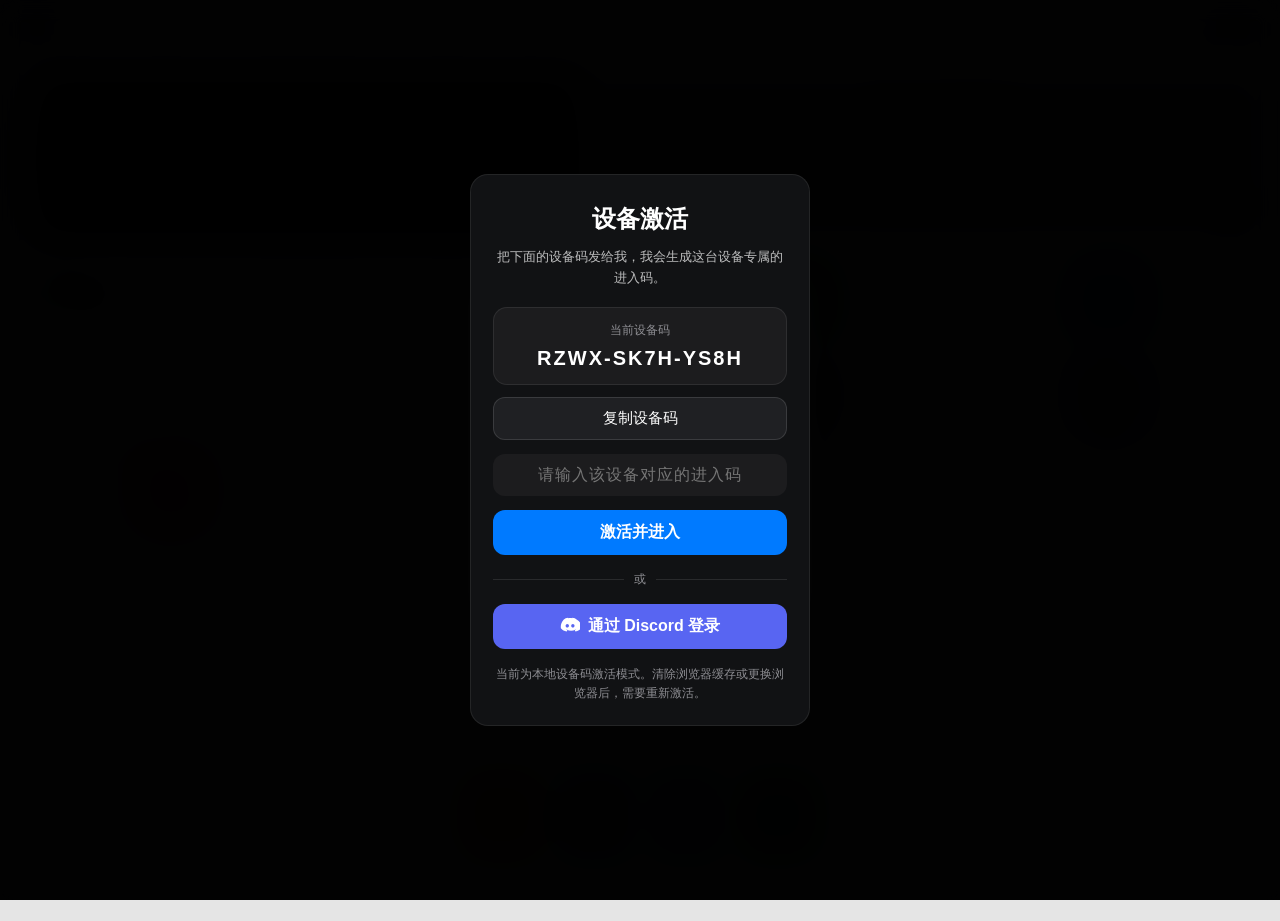
==== commit b3a290fb: "Add files via upload" ====
--- a/index.html
+++ b/index.html
@@ -937,23 +937,35 @@
                                 <div id="chat-setting-persona-preview" class="mag-prompt-preview mag-prompt-preview-clamp chat-settings-prompt-trigger" data-input-id="chat-setting-persona" data-default-text="点击填写角色指令内容..." data-modal-en="Persona Prompt" data-modal-zh="人设指令" data-modal-placeholder="描述 TA 的性格、说话方式、行为倾向..." role="button" tabindex="0">点击填写角色指令内容...</div>
                                 <textarea id="chat-setting-persona" class="ai-setting-persona-input mag-textarea chat-settings-prompt-source" placeholder="输入人设..." hidden></textarea>
                             </div>
-                            <div class="mag-field">
-                                <label class="mag-label">Linked Worldbooks <span class="separator">/</span> <span class="mag-zh">关联世界书</span></label>
-                                <div class="mag-multi-select-field" data-multiselect-key="worldbooks">
-                                    <button id="chat-setting-wb-trigger" class="mag-multi-select-trigger" type="button">
-                                        <span id="chat-setting-wb-tags" class="mag-inline-tag-list"></span>
-                                        <i class="ri-arrow-down-s-line mag-location-arrow"></i>
-                                    </button>
-                                    <div id="chat-setting-wb-list" class="mag-multi-select-panel mag-hidden">
-                                        <!-- 世界书分类列表将通过JS生成 -->
-                                    </div>
-                                </div>
-                            </div>
-                            <div class="mag-field">
-                                <label class="mag-label">Linked Sticker Packs <span class="separator">/</span> <span class="mag-zh">关联表情包</span></label>
-                                <div class="mag-multi-select-field" data-multiselect-key="stickers">
-                                    <button id="chat-setting-sticker-trigger" class="mag-multi-select-trigger" type="button">
-                                        <span id="chat-setting-sticker-tags" class="mag-inline-tag-list"></span>
+                            <div class="mag-field">
+                                <label class="mag-label">Linked Worldbooks <span class="separator">/</span> <span class="mag-zh">关联世界书</span></label>
+                                <div class="mag-multi-select-field" data-multiselect-key="worldbooks">
+                                    <button id="chat-setting-wb-trigger" class="mag-multi-select-trigger" type="button">
+                                        <span id="chat-setting-wb-tags" class="mag-inline-tag-list"></span>
+                                        <i class="ri-arrow-down-s-line mag-location-arrow"></i>
+                                    </button>
+                                    <div id="chat-setting-wb-list" class="mag-multi-select-panel mag-hidden">
+                                        <!-- 世界书分类列表将通过JS生成 -->
+                                    </div>
+                                </div>
+                            </div>
+                            <div class="mag-field">
+                                <label class="mag-label">Call Worldbooks <span class="separator">/</span> <span class="mag-zh">通话关联世界书</span></label>
+                                <div class="mag-multi-select-field" data-multiselect-key="call-worldbooks">
+                                    <button id="chat-setting-call-wb-trigger" class="mag-multi-select-trigger" type="button">
+                                        <span id="chat-setting-call-wb-tags" class="mag-inline-tag-list"></span>
+                                        <i class="ri-arrow-down-s-line mag-location-arrow"></i>
+                                    </button>
+                                    <div id="chat-setting-call-wb-list" class="mag-multi-select-panel mag-hidden">
+                                        <!-- 通话世界书分类列表将通过JS生成 -->
+                                    </div>
+                                </div>
+                            </div>
+                            <div class="mag-field">
+                                <label class="mag-label">Linked Sticker Packs <span class="separator">/</span> <span class="mag-zh">关联表情包</span></label>
+                                <div class="mag-multi-select-field" data-multiselect-key="stickers">
+                                    <button id="chat-setting-sticker-trigger" class="mag-multi-select-trigger" type="button">
+                                        <span id="chat-setting-sticker-tags" class="mag-inline-tag-list"></span>
                                         <i class="ri-arrow-down-s-line mag-location-arrow"></i>
                                     </button>
                                     <div id="chat-setting-sticker-list" class="mag-multi-select-panel mag-hidden">
@@ -1342,16 +1354,21 @@
                                 <input type="text" id="chat-setting-topbar-status-text" class="mag-input" maxlength="40" placeholder="例如：5G Online">
                             </div>
 
-                            <div class="mag-toggle">
-                                <span class="mag-toggle-text">Show Timestamps <span class="separator">/</span> <span class="mag-zh">时间戳显示</span></span>
-                                <label><input type="checkbox" id="chat-setting-show-timestamp" class="mag-toggle-input" checked><div class="mag-toggle-switch"></div></label>
-                            </div>
-
-                            <div class="mag-field editorial-interval-field" style="margin-top: 18px;">
-                                <label class="mag-label">AI Message Interval (ms) <span class="separator">/</span> <span class="mag-zh">AI 消息间隔</span></label>
-                                <div class="mag-split-fields mag-inline-number-pair editorial-interval-pair">
-                                    <input type="number" id="chat-setting-interval-min" class="mag-input editorial-interval-input" value="400" placeholder="Min">
-                                    <input type="number" id="chat-setting-interval-max" class="mag-input editorial-interval-input" value="2200" placeholder="Max">
+                            <div class="mag-toggle">
+                                <span class="mag-toggle-text">Show Timestamps <span class="separator">/</span> <span class="mag-zh">时间戳显示</span></span>
+                                <label><input type="checkbox" id="chat-setting-show-timestamp" class="mag-toggle-input" checked><div class="mag-toggle-switch"></div></label>
+                            </div>
+
+                            <div class="mag-toggle">
+                                <span class="mag-toggle-text">Sticker Suggestion <span class="separator">/</span> <span class="mag-zh">表情包联想</span></span>
+                                <label><input type="checkbox" id="chat-setting-sticker-suggestion-enabled" class="mag-toggle-input" checked><div class="mag-toggle-switch"></div></label>
+                            </div>
+
+                            <div class="mag-field editorial-interval-field" style="margin-top: 18px;">
+                                <label class="mag-label">AI Message Interval (ms) <span class="separator">/</span> <span class="mag-zh">AI 消息间隔</span></label>
+                                <div class="mag-split-fields mag-inline-number-pair editorial-interval-pair">
+                                    <input type="number" id="chat-setting-interval-min" class="mag-input editorial-interval-input" value="400" placeholder="Min">
+                                    <input type="number" id="chat-setting-interval-max" class="mag-input editorial-interval-input" value="2200" placeholder="Max">
                                 </div>
                             </div>
                         </div>
@@ -1988,19 +2005,22 @@
                     <div id="chat-toast" class="chat-toast hidden">
                         <span id="chat-toast-text"></span>
                     </div>
-                    <div id="fire-buddy-mention-menu" class="fire-buddy-mention-menu hidden">
-                        <button id="fire-buddy-mention-option" class="fire-buddy-mention-option" type="button">
-                            <img id="fire-buddy-mention-avatar" class="fire-buddy-mention-avatar" src="" alt="小火人头像">
-                            <div class="fire-buddy-mention-copy">
-                                <div id="fire-buddy-mention-name" class="fire-buddy-mention-name">小火人</div>
-                                <div class="fire-buddy-mention-desc">@TA 后可触发小火人连发回复</div>
-                            </div>
-                        </button>
-                    </div>
-                    <div class="chat-input-area">
-                        <button id="chat-more-btn" class="chat-icon-btn" aria-label="更多功能">
-                            <i class="ri-add-line"></i>
-                        </button>
+                    <div id="fire-buddy-mention-menu" class="fire-buddy-mention-menu hidden">
+                        <button id="fire-buddy-mention-option" class="fire-buddy-mention-option" type="button">
+                            <img id="fire-buddy-mention-avatar" class="fire-buddy-mention-avatar" src="" alt="小火人头像">
+                            <div class="fire-buddy-mention-copy">
+                                <div id="fire-buddy-mention-name" class="fire-buddy-mention-name">小火人</div>
+                                <div class="fire-buddy-mention-desc">@TA 后可触发小火人连发回复</div>
+                            </div>
+                        </button>
+                    </div>
+                    <div id="chat-sticker-suggestion-bar" class="chat-sticker-suggestion-bar hidden">
+                        <div id="chat-sticker-suggestion-list" class="chat-sticker-suggestion-list"></div>
+                    </div>
+                    <div class="chat-input-area">
+                        <button id="chat-more-btn" class="chat-icon-btn" aria-label="更多功能">
+                            <i class="ri-add-line"></i>
+                        </button>
                         <div class="chat-input-shell">
                             <input type="text" id="chat-input" placeholder="iMessage">
                             <button id="sticker-btn" class="chat-input-inline-btn" aria-label="贴纸">
@@ -3743,34 +3763,42 @@
             <input type="file" id="personal-moments-bg-input" accept="image/*" class="file-input-hidden">
         </div>
 
-        <!-- 通话记录列表全屏页 -->
-        <div id="call-history-screen" class="sub-screen hidden" style="z-index: 250; background-color: #f2f2f7;">
-            <div class="app-header">
-                <button id="close-call-history" class="back-btn"><i class="fas fa-chevron-left"></i> 返回</button>
-                <h3>通话记录</h3>
-                <div style="width: 60px;"></div>
-            </div>
-            <div class="app-body">
-                <div id="call-history-list" class="ios-list-group" style="margin-top: 10px; background: transparent;">
-                    <!-- 列表项将通过JS生成 -->
-                </div>
-                <div class="empty-state" id="call-history-empty" style="display: none; text-align: center; color: #999; margin-top: 50px;">
-                    暂无通话记录
-                </div>
-            </div>
-        </div>
-
-        <!-- 通话记录详情全屏页 -->
-        <div id="call-detail-screen" class="sub-screen hidden" style="z-index: 260; background-color: #fff;">
-            <div class="app-header">
-                <button id="close-call-detail" class="back-btn"><i class="fas fa-chevron-left"></i> 返回</button>
-                <h3 id="call-detail-title">通话详情</h3>
-                <div style="width: 60px;"></div>
-            </div>
-            <div class="app-body" id="call-detail-content" style="padding: 20px;">
-                <!-- 详情内容将通过JS生成 -->
-            </div>
-        </div>
+        <!-- 通话记录列表全屏页（v1样式） -->
+        <div id="call-history-screen" class="sub-screen hidden call-history-v1-screen" style="z-index: 250;">
+            <div class="call-history-v1-page call-history-v1-page-list" id="call-history-list-page">
+                <div class="call-history-v1-header">
+                    <div>
+                        <div class="call-history-v1-subtitle">// CALL LOG</div>
+                        <h1>通话记录</h1>
+                    </div>
+                    <button id="close-call-history" class="call-history-v1-close-btn" aria-label="关闭">
+                        <i class="fas fa-times"></i>
+                    </button>
+                </div>
+                <div class="call-history-v1-list-container" id="call-history-list">
+                    <!-- 列表项将通过JS生成 -->
+                </div>
+                <div id="call-history-empty" class="call-history-v1-empty hidden">暂无通话记录</div>
+            </div>
+        </div>
+
+        <!-- 通话记录详情全屏页（v1样式） -->
+        <div id="call-detail-screen" class="sub-screen hidden call-history-v1-screen" style="z-index: 260;">
+            <div class="call-history-v1-page call-history-v1-page-detail">
+                <div class="call-history-v1-detail-header">
+                    <button id="close-call-detail" class="call-history-v1-back-btn" aria-label="返回">
+                        <i class="fas fa-arrow-left"></i>
+                    </button>
+                    <div class="call-history-v1-detail-title">
+                        <span id="call-detail-title" class="call-history-v1-d-name">通话详情</span>
+                        <span id="call-detail-type" class="call-history-v1-d-type">CALL</span>
+                    </div>
+                </div>
+                <div class="call-history-v1-chat-container" id="call-detail-content">
+                    <!-- 详情内容将通过JS生成 -->
+                </div>
+            </div>
+        </div>
 
         <!-- 语音通话悬浮窗 -->
         <div id="voice-call-float" class="voice-call-float hidden">
@@ -3811,11 +3839,12 @@
                 <!-- 对话内容将通过JS动态插入 -->
             </div>
 
-            <!-- 底部输入框 -->
-            <div class="voice-call-input-area">
-                <input type="text" id="voice-call-input" placeholder="发送消息...">
-                <button id="voice-call-send-btn"><i class="fas fa-arrow-up"></i></button>
-            </div>
+            <!-- 底部输入框 -->
+            <div class="voice-call-input-area">
+                <button id="voice-call-regenerate-btn" title="重回"><i class="ri-refresh-line"></i></button>
+                <input type="text" id="voice-call-input" placeholder="发送消息...">
+                <button id="voice-call-send-btn"><i class="fas fa-arrow-up"></i></button>
+            </div>
 
             <!-- 底部控制栏 -->
             <div class="voice-call-footer">
@@ -3899,12 +3928,13 @@
                 <!-- 对话内容将通过JS动态插入 -->
             </div>
 
-            <!-- 底部输入框 -->
-            <div class="voice-call-input-area">
-                <input type="text" id="video-call-input" placeholder="发送消息...">
-                <button id="video-call-snapshot-btn"><i class="fas fa-camera"></i></button>
-                <button id="video-call-send-btn"><i class="fas fa-arrow-up"></i></button>
-            </div>
+            <!-- 底部输入框 -->
+            <div class="voice-call-input-area">
+                <button id="video-call-regenerate-btn" title="重回"><i class="ri-refresh-line"></i></button>
+                <input type="text" id="video-call-input" placeholder="发送消息...">
+                <button id="video-call-snapshot-btn"><i class="fas fa-camera"></i></button>
+                <button id="video-call-send-btn"><i class="fas fa-arrow-up"></i></button>
+            </div>
 
             <!-- 自动截图设置弹窗 -->
             <div id="auto-snapshot-modal" class="modal hidden" style="z-index: 310;">
--- a/css/style.css
+++ b/css/style.css
@@ -1131,139 +1131,139 @@
     padding-bottom: env(safe-area-inset-bottom);
 }
 
-@keyframes slideUp {
-    from { transform: translateY(100%); }
-    to { transform: translateY(0); }
-}
-
-#edit-chat-msg-modal {
-    align-items: center;
-    justify-content: center;
-    z-index: 320;
-}
-
-#edit-chat-msg-modal .modal-content {
-    width: min(90vw, 380px);
-    max-height: min(82vh, 560px);
-    border-radius: 18px;
-    border: 1px solid #e5e7eb;
-    box-shadow: 0 16px 40px rgba(15, 23, 42, 0.24);
-    animation: editMsgModalPopIn 220ms cubic-bezier(0.22, 1, 0.36, 1);
-    padding-bottom: 0;
-}
-
-#edit-chat-msg-modal .modal-header::before {
-    display: none;
-}
-
-#edit-chat-msg-modal .modal-body {
-    padding-top: 8px;
-}
-
-.edit-chat-msg-type-switch {
-    display: grid;
-    grid-template-columns: repeat(4, minmax(0, 1fr));
-    gap: 8px;
-    margin: 10px 0 14px;
-}
-
-.edit-chat-msg-type-btn {
-    border: 1px solid #d6dae1;
-    border-radius: 10px;
-    background: #f7f8fb;
-    color: #4b5563;
-    font-size: 13px;
-    font-weight: 600;
-    padding: 8px 4px;
-    line-height: 1;
-    cursor: pointer;
-}
-
-.edit-chat-msg-type-btn.active {
-    border-color: #007aff;
-    background: #eaf3ff;
-    color: #007aff;
-}
-
-.edit-chat-msg-insert-btn {
-    width: 100%;
-    border: 1px dashed #c8d0dc;
-    border-radius: 11px;
-    background: #f8fafc;
-    color: #334155;
-    font-size: 14px;
-    font-weight: 600;
-    padding: 9px 12px;
-    line-height: 1.2;
-    cursor: pointer;
-    margin-bottom: 12px;
-}
-
-.edit-chat-msg-insert-list {
-    display: flex;
-    flex-direction: column;
-    gap: 12px;
-    margin-bottom: 12px;
-}
-
-.edit-chat-msg-insert-item {
-    border: 1px solid #e5e7eb;
-    border-radius: 12px;
-    background: #fafbfc;
-    padding: 10px 10px 8px;
-}
-
-.edit-chat-msg-insert-head {
-    display: flex;
-    align-items: center;
-    justify-content: space-between;
-    margin-bottom: 8px;
-}
-
-.edit-chat-msg-insert-title {
-    font-size: 12px;
-    color: #64748b;
-    font-weight: 600;
-}
-
-.edit-chat-msg-insert-remove {
-    border: none;
-    background: transparent;
-    color: #94a3b8;
-    font-size: 16px;
-    line-height: 1;
-    cursor: pointer;
-    padding: 2px 4px;
-}
-
-.edit-chat-msg-insert-item textarea {
-    width: 100%;
-    min-height: 88px;
-    background: #f2f2f7;
-    border: none;
-    border-radius: 10px;
-    padding: 10px 12px;
-    font-size: 16px;
-    color: #000;
-    outline: none;
-    resize: vertical;
-    margin-bottom: 8px;
-}
-
-.edit-chat-msg-insert-item .edit-chat-msg-type-switch {
-    margin: 0;
-}
-
-@keyframes editMsgModalPopIn {
-    from {
-        opacity: 0;
-        transform: translateY(10px) scale(0.98);
-    }
-    to {
-        opacity: 1;
-        transform: translateY(0) scale(1);
-    }
-}
+@keyframes slideUp {
+    from { transform: translateY(100%); }
+    to { transform: translateY(0); }
+}
+
+#edit-chat-msg-modal {
+    align-items: center;
+    justify-content: center;
+    z-index: 320;
+}
+
+#edit-chat-msg-modal .modal-content {
+    width: min(90vw, 380px);
+    max-height: min(82vh, 560px);
+    border-radius: 18px;
+    border: 1px solid #e5e7eb;
+    box-shadow: 0 16px 40px rgba(15, 23, 42, 0.24);
+    animation: editMsgModalPopIn 220ms cubic-bezier(0.22, 1, 0.36, 1);
+    padding-bottom: 0;
+}
+
+#edit-chat-msg-modal .modal-header::before {
+    display: none;
+}
+
+#edit-chat-msg-modal .modal-body {
+    padding-top: 8px;
+}
+
+.edit-chat-msg-type-switch {
+    display: grid;
+    grid-template-columns: repeat(4, minmax(0, 1fr));
+    gap: 8px;
+    margin: 10px 0 14px;
+}
+
+.edit-chat-msg-type-btn {
+    border: 1px solid #d6dae1;
+    border-radius: 10px;
+    background: #f7f8fb;
+    color: #4b5563;
+    font-size: 13px;
+    font-weight: 600;
+    padding: 8px 4px;
+    line-height: 1;
+    cursor: pointer;
+}
+
+.edit-chat-msg-type-btn.active {
+    border-color: #007aff;
+    background: #eaf3ff;
+    color: #007aff;
+}
+
+.edit-chat-msg-insert-btn {
+    width: 100%;
+    border: 1px dashed #c8d0dc;
+    border-radius: 11px;
+    background: #f8fafc;
+    color: #334155;
+    font-size: 14px;
+    font-weight: 600;
+    padding: 9px 12px;
+    line-height: 1.2;
+    cursor: pointer;
+    margin-bottom: 12px;
+}
+
+.edit-chat-msg-insert-list {
+    display: flex;
+    flex-direction: column;
+    gap: 12px;
+    margin-bottom: 12px;
+}
+
+.edit-chat-msg-insert-item {
+    border: 1px solid #e5e7eb;
+    border-radius: 12px;
+    background: #fafbfc;
+    padding: 10px 10px 8px;
+}
+
+.edit-chat-msg-insert-head {
+    display: flex;
+    align-items: center;
+    justify-content: space-between;
+    margin-bottom: 8px;
+}
+
+.edit-chat-msg-insert-title {
+    font-size: 12px;
+    color: #64748b;
+    font-weight: 600;
+}
+
+.edit-chat-msg-insert-remove {
+    border: none;
+    background: transparent;
+    color: #94a3b8;
+    font-size: 16px;
+    line-height: 1;
+    cursor: pointer;
+    padding: 2px 4px;
+}
+
+.edit-chat-msg-insert-item textarea {
+    width: 100%;
+    min-height: 88px;
+    background: #f2f2f7;
+    border: none;
+    border-radius: 10px;
+    padding: 10px 12px;
+    font-size: 16px;
+    color: #000;
+    outline: none;
+    resize: vertical;
+    margin-bottom: 8px;
+}
+
+.edit-chat-msg-insert-item .edit-chat-msg-type-switch {
+    margin: 0;
+}
+
+@keyframes editMsgModalPopIn {
+    from {
+        opacity: 0;
+        transform: translateY(10px) scale(0.98);
+    }
+    to {
+        opacity: 1;
+        transform: translateY(0) scale(1);
+    }
+}
 
 .modal-header {
     padding: 16px 20px;
@@ -2062,6 +2062,69 @@
     flex-direction: column;
     position: relative;
 }
+
+.chat-sticker-suggestion-bar {
+    position: relative;
+    background-color: #f9f9f9;
+    border-top: 1px solid #e8e8ed;
+    padding: 12px 16px 10px;
+    z-index: 95;
+}
+
+.chat-sticker-suggestion-bar.hidden {
+    display: none;
+}
+
+.chat-sticker-suggestion-list {
+    display: flex;
+    align-items: center;
+    gap: 14px;
+    overflow-x: auto;
+    overflow-y: hidden;
+    -ms-overflow-style: none;
+    scrollbar-width: none;
+    scroll-behavior: smooth;
+    padding-bottom: 4px;
+}
+
+.chat-sticker-suggestion-list::-webkit-scrollbar {
+    display: none;
+}
+
+.chat-sticker-suggestion-item {
+    width: 76px;
+    height: 76px;
+    border: 1px solid rgba(0, 0, 0, 0.08);
+    border-radius: 14px;
+    background: #ffffff;
+    flex-shrink: 0;
+    padding: 5px;
+    cursor: pointer;
+    display: inline-flex;
+    flex-direction: column;
+    align-items: center;
+    justify-content: flex-start;
+    gap: 3px;
+}
+
+.chat-sticker-suggestion-item img {
+    width: 100%;
+    height: 50px;
+    object-fit: contain;
+    border-radius: 12px;
+}
+
+.chat-sticker-suggestion-desc {
+    width: 100%;
+    font-size: 11px;
+    line-height: 1.2;
+    color: #4a4a4a;
+    text-align: center;
+    white-space: nowrap;
+    overflow: hidden;
+    text-overflow: ellipsis;
+    padding: 0 2px;
+}
 
 /* iMessage Style Input Area */
 .chat-input-area {
@@ -6376,6 +6439,312 @@
     padding: 5px 0;
 }
 
+.voice-call-msg-with-translation {
+    cursor: pointer;
+}
+
+.voice-call-translated-msg {
+    margin-top: 7px;
+    padding-top: 7px;
+    border-top: 1px solid rgba(255, 255, 255, 0.22);
+    color: rgba(255, 255, 255, 0.9);
+    font-size: 13px;
+    line-height: 1.42;
+    white-space: pre-wrap;
+    word-break: break-word;
+}
+
+.voice-call-msg.translation-open {
+    box-shadow: 0 0 0 1px rgba(255,255,255,0.16) inset;
+}
+
+/* Call History V1 (fullscreen, no shell) */
+.call-history-v1-screen {
+    background: #f2f2f7;
+}
+
+.call-history-v1-page {
+    position: absolute;
+    top: 0;
+    left: 0;
+    right: 0;
+    bottom: 0;
+    display: flex;
+    flex-direction: column;
+}
+
+.call-history-v1-page-list {
+    background: #f2f2f7;
+}
+
+.call-history-v1-page-detail {
+    background: #ffffff;
+}
+
+.call-history-v1-header {
+    padding: calc(44px + env(safe-area-inset-top)) 24px 20px;
+    background: #f2f2f7;
+    display: flex;
+    align-items: flex-start;
+    justify-content: space-between;
+}
+
+.call-history-v1-header h1 {
+    margin: 0;
+    font-size: 32px;
+    font-weight: 700;
+    color: #000000;
+    letter-spacing: -0.5px;
+}
+
+.call-history-v1-subtitle {
+    margin-bottom: 4px;
+    font-size: 11px;
+    font-weight: 700;
+    color: #8e8e93;
+    letter-spacing: 2px;
+    text-transform: uppercase;
+    font-family: ui-monospace, SFMono-Regular, Menlo, Consolas, "Liberation Mono", monospace;
+}
+
+.call-history-v1-close-btn {
+    width: 34px;
+    height: 34px;
+    border: none;
+    border-radius: 50%;
+    background: #ffffff;
+    color: #111111;
+    display: inline-flex;
+    align-items: center;
+    justify-content: center;
+    cursor: pointer;
+    box-shadow: 0 2px 8px rgba(0, 0, 0, 0.08);
+}
+
+.call-history-v1-list-container {
+    flex: 1;
+    overflow-y: auto;
+    padding: 0 16px 40px;
+}
+
+.call-history-v1-list-card {
+    background: #ffffff;
+    border-radius: 20px;
+    padding: 16px;
+    margin-bottom: 12px;
+    display: flex;
+    align-items: center;
+    gap: 16px;
+    cursor: pointer;
+    transition: transform 0.15s ease, background 0.15s;
+    box-shadow: 0 2px 10px rgba(0, 0, 0, 0.02);
+}
+
+.call-history-v1-list-card:active {
+    transform: scale(0.96);
+    background: #f9f9f9;
+}
+
+.call-history-v1-icon {
+    width: 48px;
+    height: 48px;
+    border-radius: 16px;
+    background: #f2f2f7;
+    display: inline-flex;
+    align-items: center;
+    justify-content: center;
+    color: #000000;
+    flex-shrink: 0;
+    font-size: 20px;
+}
+
+.call-history-v1-info {
+    flex: 1;
+    min-width: 0;
+}
+
+.call-history-v1-name-row {
+    display: flex;
+    align-items: center;
+    justify-content: space-between;
+    margin-bottom: 4px;
+}
+
+.call-history-v1-name {
+    font-size: 17px;
+    font-weight: 600;
+    color: #000000;
+    white-space: nowrap;
+    overflow: hidden;
+    text-overflow: ellipsis;
+}
+
+.call-history-v1-time {
+    font-size: 13px;
+    color: #8e8e93;
+    font-weight: 500;
+    margin-left: 10px;
+}
+
+.call-history-v1-desc-row {
+    display: flex;
+    align-items: center;
+    gap: 8px;
+    font-size: 13px;
+    color: #8e8e93;
+}
+
+.call-history-v1-tag {
+    font-size: 10px;
+    font-weight: 700;
+    padding: 3px 6px;
+    border-radius: 4px;
+    letter-spacing: 0.5px;
+}
+
+.call-history-v1-tag.video {
+    background: #000000;
+    color: #ffffff;
+}
+
+.call-history-v1-tag.audio {
+    background: #e5e5ea;
+    color: #000000;
+}
+
+.call-history-v1-dur {
+    font-family: ui-monospace, SFMono-Regular, Menlo, Consolas, "Liberation Mono", monospace;
+    font-size: 11px;
+}
+
+.call-history-v1-empty {
+    text-align: center;
+    color: #8e8e93;
+    font-size: 14px;
+    padding: 10px 16px 42px;
+}
+
+.call-history-v1-detail-header {
+    padding: calc(34px + env(safe-area-inset-top)) 16px 16px;
+    background: rgba(255, 255, 255, 0.85);
+    backdrop-filter: blur(20px);
+    -webkit-backdrop-filter: blur(20px);
+    display: flex;
+    align-items: center;
+    gap: 12px;
+    border-bottom: 1px solid rgba(0, 0, 0, 0.05);
+}
+
+.call-history-v1-back-btn {
+    width: 36px;
+    height: 36px;
+    border: none;
+    border-radius: 50%;
+    background: transparent;
+    color: #000000;
+    display: inline-flex;
+    align-items: center;
+    justify-content: center;
+    cursor: pointer;
+}
+
+.call-history-v1-back-btn:active {
+    background: #f2f2f7;
+}
+
+.call-history-v1-detail-title {
+    flex: 1;
+    display: flex;
+    flex-direction: column;
+}
+
+.call-history-v1-d-name {
+    font-size: 17px;
+    font-weight: 600;
+    color: #000000;
+}
+
+.call-history-v1-d-type {
+    font-size: 11px;
+    color: #8e8e93;
+    letter-spacing: 1px;
+    font-family: ui-monospace, SFMono-Regular, Menlo, Consolas, "Liberation Mono", monospace;
+}
+
+.call-history-v1-chat-container {
+    flex: 1;
+    overflow-y: auto;
+    padding: 20px 16px;
+    display: flex;
+    flex-direction: column;
+    gap: 24px;
+    background: #fafafc;
+}
+
+.call-history-v1-meta {
+    text-align: center;
+    font-size: 11px;
+    color: #8e8e93;
+    letter-spacing: 1px;
+    font-family: ui-monospace, SFMono-Regular, Menlo, Consolas, "Liberation Mono", monospace;
+}
+
+.call-history-v1-msg {
+    display: flex;
+    flex-direction: column;
+    max-width: 85%;
+    animation: call-history-v1-slide-up 0.35s cubic-bezier(0.36, 0.66, 0.04, 1) both;
+}
+
+.call-history-v1-msg.other {
+    align-self: flex-start;
+}
+
+.call-history-v1-msg.me {
+    align-self: flex-end;
+    align-items: flex-end;
+}
+
+.call-history-v1-visual-desc {
+    font-size: 12px;
+    color: #666666;
+    margin-bottom: 8px;
+    padding: 6px 10px;
+    background: rgba(0, 0, 0, 0.04);
+    border-radius: 8px;
+    display: inline-flex;
+    align-items: flex-start;
+    gap: 6px;
+    line-height: 1.4;
+    border-left: 2px solid #000000;
+}
+
+.call-history-v1-bubble {
+    padding: 8px 14px;
+    font-size: 15px;
+    line-height: 1.5;
+}
+
+.call-history-v1-msg.other .call-history-v1-bubble {
+    background: #ffffff;
+    color: #000000;
+    border-radius: 20px 20px 20px 4px;
+    box-shadow: 0 2px 8px rgba(0, 0, 0, 0.04);
+    border: 1px solid rgba(0, 0, 0, 0.02);
+}
+
+.call-history-v1-msg.me .call-history-v1-bubble {
+    background: #000000;
+    color: #ffffff;
+    border-radius: 20px 20px 4px 20px;
+    box-shadow: 0 2px 8px rgba(0, 0, 0, 0.08);
+}
+
+@keyframes call-history-v1-slide-up {
+    from { opacity: 0; transform: translateY(12px); }
+    to { opacity: 1; transform: translateY(0); }
+}
+
 .voice-call-input-area {
     position: absolute;
     bottom: 150px; /* 上移一�?*/
@@ -6403,7 +6772,7 @@
     color: rgba(255, 255, 255, 0.6);
 }
 
-#voice-call-send-btn, #video-call-send-btn, #video-call-snapshot-btn {
+#voice-call-send-btn, #video-call-send-btn, #video-call-snapshot-btn, #voice-call-regenerate-btn, #video-call-regenerate-btn {
     width: 40px;
     height: 40px;
     border-radius: 50%;
@@ -6415,6 +6784,10 @@
     align-items: center;
     justify-content: center;
     cursor: pointer;
+}
+
+#voice-call-regenerate-btn, #video-call-regenerate-btn {
+    flex-shrink: 0;
 }
 
 .voice-call-footer {
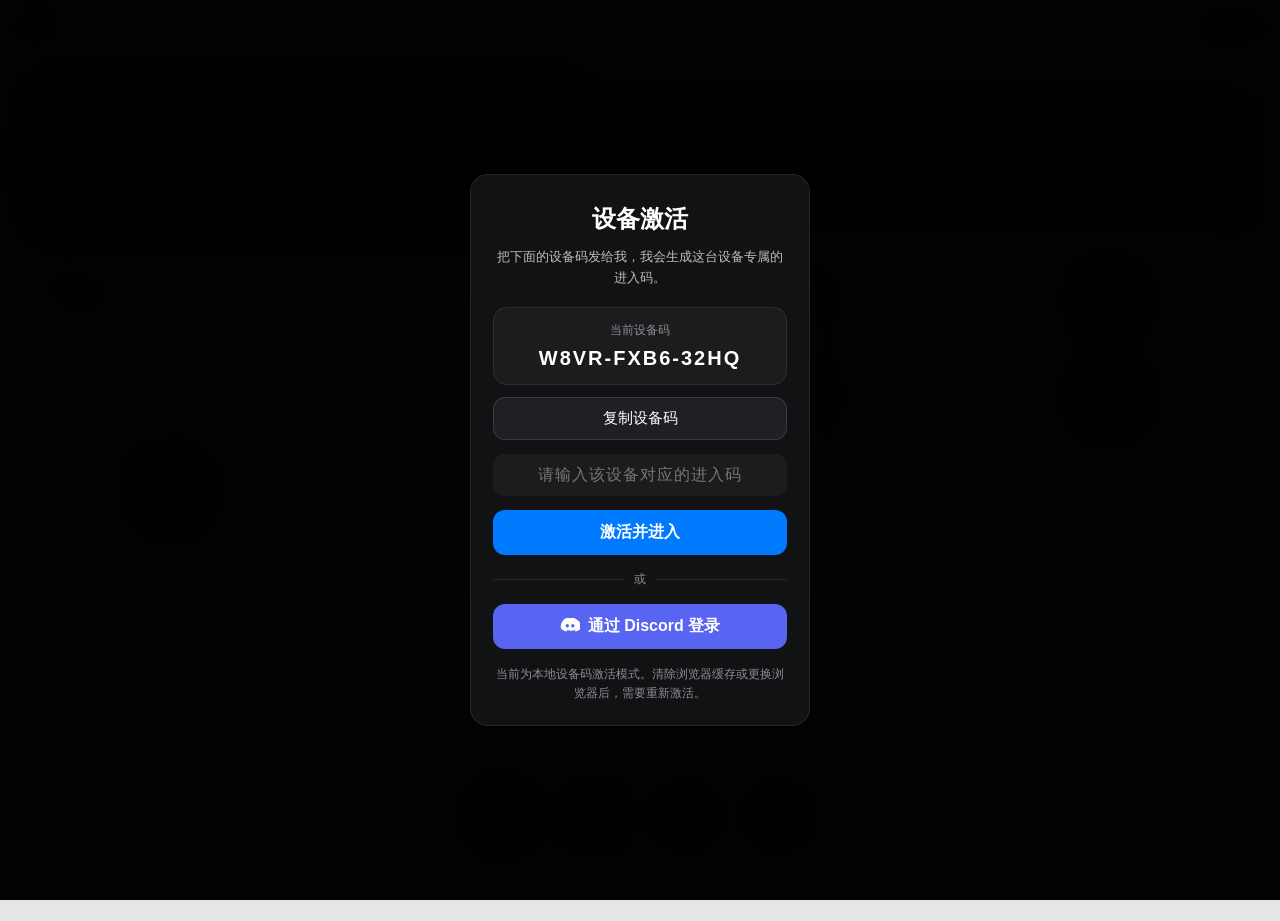
==== commit 09005428: "Add files via upload" ====
--- a/index.html
+++ b/index.html
@@ -26,12 +26,12 @@
     <!-- Web App Manifest -->
     <link rel="manifest" href="manifest.json">
     
-    <link rel="stylesheet" href="https://cdnjs.cloudflare.com/ajax/libs/font-awesome/6.4.0/css/all.min.css">
-    <link rel="stylesheet" href="https://fonts.googleapis.com/css2?family=Inter:wght@400;500;600;700&family=Outfit:wght@500;600;700;800&display=swap">
-    <link rel="stylesheet" href="https://fonts.googleapis.com/css2?family=JetBrains+Mono:wght@600;700&display=swap">
-    <link rel="stylesheet" href="https://fonts.googleapis.com/css2?family=Space+Mono:wght@400;700&family=Libre+Barcode+39&display=swap">
-    <link rel="stylesheet" href="https://fonts.googleapis.com/css2?family=Cormorant+Garamond:wght@400;600&display=swap">
-    <link rel="stylesheet" href="css/style.css">
+    <link rel="stylesheet" href="https://cdnjs.cloudflare.com/ajax/libs/font-awesome/6.4.0/css/all.min.css">
+    <link rel="stylesheet" href="https://fonts.googleapis.com/css2?family=Inter:wght@400;500;600;700&family=Outfit:wght@500;600;700;800&display=swap">
+    <link rel="stylesheet" href="https://fonts.googleapis.com/css2?family=JetBrains+Mono:wght@600;700&display=swap">
+    <link rel="stylesheet" href="https://fonts.googleapis.com/css2?family=Space+Mono:wght@400;700&family=Libre+Barcode+39&display=swap">
+    <link rel="stylesheet" href="https://fonts.googleapis.com/css2?family=Cormorant+Garamond:wght@400;600&display=swap">
+    <link rel="stylesheet" href="css/style.css">
     <link rel="stylesheet" href="css/whisper_challenge_palette.css">
     <link rel="stylesheet" href="css/chat_tail_style.css">
     <link rel="stylesheet" href="css/image_refresh.css">
@@ -56,10 +56,10 @@
     <link rel="stylesheet" href="css/garden_app.css?v=20">
     <link rel="stylesheet" href="css/chat_settings_editorial.css">
     <link rel="stylesheet" href="css/chat_oracle_quick_replies.css">
-    <link rel="stylesheet" href="css/preset_app.css">
-    <link rel="stylesheet" href="css/messages_app.css">
-    <link rel="stylesheet" href="css/phone_delivery_app.css">
-    <link rel="stylesheet" href="css/chat_ootd.css">
+    <link rel="stylesheet" href="css/preset_app.css">
+    <link rel="stylesheet" href="css/messages_app.css">
+    <link rel="stylesheet" href="css/phone_delivery_app.css">
+    <link rel="stylesheet" href="css/chat_ootd.css">
 </head>
 <body>
     <div class="screen-container" id="screen-container">
@@ -937,35 +937,35 @@
                                 <div id="chat-setting-persona-preview" class="mag-prompt-preview mag-prompt-preview-clamp chat-settings-prompt-trigger" data-input-id="chat-setting-persona" data-default-text="点击填写角色指令内容..." data-modal-en="Persona Prompt" data-modal-zh="人设指令" data-modal-placeholder="描述 TA 的性格、说话方式、行为倾向..." role="button" tabindex="0">点击填写角色指令内容...</div>
                                 <textarea id="chat-setting-persona" class="ai-setting-persona-input mag-textarea chat-settings-prompt-source" placeholder="输入人设..." hidden></textarea>
                             </div>
-                            <div class="mag-field">
-                                <label class="mag-label">Linked Worldbooks <span class="separator">/</span> <span class="mag-zh">关联世界书</span></label>
-                                <div class="mag-multi-select-field" data-multiselect-key="worldbooks">
-                                    <button id="chat-setting-wb-trigger" class="mag-multi-select-trigger" type="button">
-                                        <span id="chat-setting-wb-tags" class="mag-inline-tag-list"></span>
-                                        <i class="ri-arrow-down-s-line mag-location-arrow"></i>
-                                    </button>
-                                    <div id="chat-setting-wb-list" class="mag-multi-select-panel mag-hidden">
-                                        <!-- 世界书分类列表将通过JS生成 -->
-                                    </div>
-                                </div>
-                            </div>
-                            <div class="mag-field">
-                                <label class="mag-label">Call Worldbooks <span class="separator">/</span> <span class="mag-zh">通话关联世界书</span></label>
-                                <div class="mag-multi-select-field" data-multiselect-key="call-worldbooks">
-                                    <button id="chat-setting-call-wb-trigger" class="mag-multi-select-trigger" type="button">
-                                        <span id="chat-setting-call-wb-tags" class="mag-inline-tag-list"></span>
-                                        <i class="ri-arrow-down-s-line mag-location-arrow"></i>
-                                    </button>
-                                    <div id="chat-setting-call-wb-list" class="mag-multi-select-panel mag-hidden">
-                                        <!-- 通话世界书分类列表将通过JS生成 -->
-                                    </div>
-                                </div>
-                            </div>
-                            <div class="mag-field">
-                                <label class="mag-label">Linked Sticker Packs <span class="separator">/</span> <span class="mag-zh">关联表情包</span></label>
-                                <div class="mag-multi-select-field" data-multiselect-key="stickers">
-                                    <button id="chat-setting-sticker-trigger" class="mag-multi-select-trigger" type="button">
-                                        <span id="chat-setting-sticker-tags" class="mag-inline-tag-list"></span>
+                            <div class="mag-field">
+                                <label class="mag-label">Linked Worldbooks <span class="separator">/</span> <span class="mag-zh">关联世界书</span></label>
+                                <div class="mag-multi-select-field" data-multiselect-key="worldbooks">
+                                    <button id="chat-setting-wb-trigger" class="mag-multi-select-trigger" type="button">
+                                        <span id="chat-setting-wb-tags" class="mag-inline-tag-list"></span>
+                                        <i class="ri-arrow-down-s-line mag-location-arrow"></i>
+                                    </button>
+                                    <div id="chat-setting-wb-list" class="mag-multi-select-panel mag-hidden">
+                                        <!-- 世界书分类列表将通过JS生成 -->
+                                    </div>
+                                </div>
+                            </div>
+                            <div class="mag-field">
+                                <label class="mag-label">Call Worldbooks <span class="separator">/</span> <span class="mag-zh">通话关联世界书</span></label>
+                                <div class="mag-multi-select-field" data-multiselect-key="call-worldbooks">
+                                    <button id="chat-setting-call-wb-trigger" class="mag-multi-select-trigger" type="button">
+                                        <span id="chat-setting-call-wb-tags" class="mag-inline-tag-list"></span>
+                                        <i class="ri-arrow-down-s-line mag-location-arrow"></i>
+                                    </button>
+                                    <div id="chat-setting-call-wb-list" class="mag-multi-select-panel mag-hidden">
+                                        <!-- 通话世界书分类列表将通过JS生成 -->
+                                    </div>
+                                </div>
+                            </div>
+                            <div class="mag-field">
+                                <label class="mag-label">Linked Sticker Packs <span class="separator">/</span> <span class="mag-zh">关联表情包</span></label>
+                                <div class="mag-multi-select-field" data-multiselect-key="stickers">
+                                    <button id="chat-setting-sticker-trigger" class="mag-multi-select-trigger" type="button">
+                                        <span id="chat-setting-sticker-tags" class="mag-inline-tag-list"></span>
                                         <i class="ri-arrow-down-s-line mag-location-arrow"></i>
                                     </button>
                                     <div id="chat-setting-sticker-list" class="mag-multi-select-panel mag-hidden">
@@ -1131,16 +1131,16 @@
                                 <label><input type="checkbox" id="chat-setting-calendar-aware" class="mag-toggle-input"><div class="mag-toggle-switch"></div></label>
                             </div>
 
-                            <div class="mag-toggle">
-                                <span class="mag-toggle-text">允许此联系人查看我的设备使用 <span class="separator">/</span> <span class="mag-en-short">Device Usage</span></span>
-                                <label><input type="checkbox" id="chat-setting-device-usage-shared" class="mag-toggle-input"><div class="mag-toggle-switch"></div></label>
-                            </div>
-
-                            <div class="mag-toggle">
-                                <span class="mag-toggle-text">允许联系人发送真实照片 <span class="separator">/</span> <span class="mag-en-short">Real Photos</span></span>
-                                <label><input type="checkbox" id="chat-setting-allow-real-photo-send" class="mag-toggle-input"><div class="mag-toggle-switch"></div></label>
-                            </div>
-                        </div>
+                            <div class="mag-toggle">
+                                <span class="mag-toggle-text">允许此联系人查看我的设备使用 <span class="separator">/</span> <span class="mag-en-short">Device Usage</span></span>
+                                <label><input type="checkbox" id="chat-setting-device-usage-shared" class="mag-toggle-input"><div class="mag-toggle-switch"></div></label>
+                            </div>
+
+                            <div class="mag-toggle">
+                                <span class="mag-toggle-text">允许联系人发送真实照片 <span class="separator">/</span> <span class="mag-en-short">Real Photos</span></span>
+                                <label><input type="checkbox" id="chat-setting-allow-real-photo-send" class="mag-toggle-input"><div class="mag-toggle-switch"></div></label>
+                            </div>
+                        </div>
                         <div class="editorial-card-shell mag-card editorial-fire-buddy-card">
                             <div class="chat-settings-card-kicker mag-card-decor"><span class="mag-pulse-symbol">&#10022;</span> FBR-04</div>
                             <div class="chat-settings-card-title mag-card-title"><i class="ri-fire-line"></i><span>Fire Buddy</span></div>
@@ -1344,31 +1344,39 @@
                                 </select>
                             </div>
 
-                            <div id="chat-setting-topbar-status-visible-row" class="mag-toggle" style="margin-top: 18px; display: none;">
-                                <span class="mag-toggle-text">Topbar Status Text <span class="separator">/</span> <span class="mag-zh">顶栏状态文本</span></span>
-                                <label><input type="checkbox" id="chat-setting-topbar-status-visible" class="mag-toggle-input"><div class="mag-toggle-switch"></div></label>
-                            </div>
-
-                            <div id="chat-setting-topbar-status-text-field" class="mag-field editorial-visual-select-field" style="margin-top: 18px; display: none;">
-                                <label class="mag-label">Status Text <span class="separator">/</span> <span class="mag-zh">状态文本内容</span></label>
-                                <input type="text" id="chat-setting-topbar-status-text" class="mag-input" maxlength="40" placeholder="例如：5G Online">
-                            </div>
-
-                            <div class="mag-toggle">
-                                <span class="mag-toggle-text">Show Timestamps <span class="separator">/</span> <span class="mag-zh">时间戳显示</span></span>
-                                <label><input type="checkbox" id="chat-setting-show-timestamp" class="mag-toggle-input" checked><div class="mag-toggle-switch"></div></label>
+                            <div id="chat-setting-topbar-status-visible-row" class="mag-toggle" style="margin-top: 18px; display: none;">
+                                <span class="mag-toggle-text">Topbar Status Text <span class="separator">/</span> <span class="mag-zh">顶栏状态文本</span></span>
+                                <label><input type="checkbox" id="chat-setting-topbar-status-visible" class="mag-toggle-input"><div class="mag-toggle-switch"></div></label>
                             </div>
 
-                            <div class="mag-toggle">
-                                <span class="mag-toggle-text">Sticker Suggestion <span class="separator">/</span> <span class="mag-zh">表情包联想</span></span>
-                                <label><input type="checkbox" id="chat-setting-sticker-suggestion-enabled" class="mag-toggle-input" checked><div class="mag-toggle-switch"></div></label>
+                            <div id="chat-setting-topbar-status-source-field" class="mag-field editorial-visual-select-field" style="margin-top: 18px; display: none;">
+                                <label class="mag-label">Status Source <span class="separator">/</span> <span class="mag-zh">状态来源</span></label>
+                                <select id="chat-setting-topbar-status-source" class="mag-select">
+                                    <option value="custom">Custom Text / 自定义文本</option>
+                                    <option value="activity">Contact Updated / 联系人动态状态</option>
+                                </select>
                             </div>
 
-                            <div class="mag-field editorial-interval-field" style="margin-top: 18px;">
-                                <label class="mag-label">AI Message Interval (ms) <span class="separator">/</span> <span class="mag-zh">AI 消息间隔</span></label>
-                                <div class="mag-split-fields mag-inline-number-pair editorial-interval-pair">
-                                    <input type="number" id="chat-setting-interval-min" class="mag-input editorial-interval-input" value="400" placeholder="Min">
-                                    <input type="number" id="chat-setting-interval-max" class="mag-input editorial-interval-input" value="2200" placeholder="Max">
+                            <div id="chat-setting-topbar-status-text-field" class="mag-field editorial-visual-select-field" style="margin-top: 18px; display: none;">
+                                <label class="mag-label">Status Text <span class="separator">/</span> <span class="mag-zh">状态文本内容</span></label>
+                                <input type="text" id="chat-setting-topbar-status-text" class="mag-input" maxlength="40" placeholder="例如：5G Online">
+                            </div>
+
+                            <div class="mag-toggle">
+                                <span class="mag-toggle-text">Show Timestamps <span class="separator">/</span> <span class="mag-zh">时间戳显示</span></span>
+                                <label><input type="checkbox" id="chat-setting-show-timestamp" class="mag-toggle-input" checked><div class="mag-toggle-switch"></div></label>
+                            </div>
+
+                            <div class="mag-toggle">
+                                <span class="mag-toggle-text">Sticker Suggestion <span class="separator">/</span> <span class="mag-zh">表情包联想</span></span>
+                                <label><input type="checkbox" id="chat-setting-sticker-suggestion-enabled" class="mag-toggle-input" checked><div class="mag-toggle-switch"></div></label>
+                            </div>
+
+                            <div class="mag-field editorial-interval-field" style="margin-top: 18px;">
+                                <label class="mag-label">AI Message Interval (ms) <span class="separator">/</span> <span class="mag-zh">AI 消息间隔</span></label>
+                                <div class="mag-split-fields mag-inline-number-pair editorial-interval-pair">
+                                    <input type="number" id="chat-setting-interval-min" class="mag-input editorial-interval-input" value="400" placeholder="Min">
+                                    <input type="number" id="chat-setting-interval-max" class="mag-input editorial-interval-input" value="2200" placeholder="Max">
                                 </div>
                             </div>
                         </div>
@@ -2005,22 +2013,22 @@
                     <div id="chat-toast" class="chat-toast hidden">
                         <span id="chat-toast-text"></span>
                     </div>
-                    <div id="fire-buddy-mention-menu" class="fire-buddy-mention-menu hidden">
-                        <button id="fire-buddy-mention-option" class="fire-buddy-mention-option" type="button">
-                            <img id="fire-buddy-mention-avatar" class="fire-buddy-mention-avatar" src="" alt="小火人头像">
-                            <div class="fire-buddy-mention-copy">
-                                <div id="fire-buddy-mention-name" class="fire-buddy-mention-name">小火人</div>
-                                <div class="fire-buddy-mention-desc">@TA 后可触发小火人连发回复</div>
-                            </div>
-                        </button>
-                    </div>
-                    <div id="chat-sticker-suggestion-bar" class="chat-sticker-suggestion-bar hidden">
-                        <div id="chat-sticker-suggestion-list" class="chat-sticker-suggestion-list"></div>
-                    </div>
-                    <div class="chat-input-area">
-                        <button id="chat-more-btn" class="chat-icon-btn" aria-label="更多功能">
-                            <i class="ri-add-line"></i>
-                        </button>
+                    <div id="fire-buddy-mention-menu" class="fire-buddy-mention-menu hidden">
+                        <button id="fire-buddy-mention-option" class="fire-buddy-mention-option" type="button">
+                            <img id="fire-buddy-mention-avatar" class="fire-buddy-mention-avatar" src="" alt="小火人头像">
+                            <div class="fire-buddy-mention-copy">
+                                <div id="fire-buddy-mention-name" class="fire-buddy-mention-name">小火人</div>
+                                <div class="fire-buddy-mention-desc">@TA 后可触发小火人连发回复</div>
+                            </div>
+                        </button>
+                    </div>
+                    <div id="chat-sticker-suggestion-bar" class="chat-sticker-suggestion-bar hidden">
+                        <div id="chat-sticker-suggestion-list" class="chat-sticker-suggestion-list"></div>
+                    </div>
+                    <div class="chat-input-area">
+                        <button id="chat-more-btn" class="chat-icon-btn" aria-label="更多功能">
+                            <i class="ri-add-line"></i>
+                        </button>
                         <div class="chat-input-shell">
                             <input type="text" id="chat-input" placeholder="iMessage">
                             <button id="sticker-btn" class="chat-input-inline-btn" aria-label="贴纸">
@@ -3229,525 +3237,525 @@
                 </div>
             </div>
         </div>
-        <div id="ai-profile-screen" class="sub-screen hidden" style="z-index: 170; background-color: #fff;">
-            <div class="app-header transparent-header" id="ai-profile-header">
-                <button id="close-ai-profile" class="back-btn status-badge ai-profile-status-back" type="button" aria-label="返回聊天">
-                    <span class="ai-profile-status-dot" aria-hidden="true"></span>
-                    <span class="ai-profile-status-text">Online</span>
-                </button>
-                <div style="flex: 1;"></div>
-                <div class="icons ai-profile-header-icons">
-                    <button id="ai-profile-regenerate-trigger" class="ai-profile-menu-trigger" type="button" aria-label="重新生成资料卡">
-                        <svg width="22" height="22" viewBox="0 0 24 24" fill="none" stroke="currentColor" stroke-width="1.8" stroke-linecap="round" stroke-linejoin="round" aria-hidden="true">
-                            <path d="M18 8A6 6 0 0 0 6 8c0 7-3 9-3 9h18s-3-2-3-9"></path>
-                            <path d="M13.73 21a2 2 0 0 1-3.46 0"></path>
-                        </svg>
-                    </button>
-                    <button id="ai-profile-menu-trigger" class="ai-profile-menu-trigger" type="button" aria-label="资料卡设置">
-                        <svg width="24" height="24" viewBox="0 0 24 24" fill="none" stroke="currentColor" stroke-width="1.8" stroke-linecap="round" stroke-linejoin="round" aria-hidden="true">
-                            <circle cx="12" cy="12" r="1.5"></circle>
-                            <circle cx="19" cy="12" r="1.5"></circle>
-                            <circle cx="5" cy="12" r="1.5"></circle>
-                        </svg>
-                    </button>
-                </div>
-                <button id="ai-profile-more" class="wechat-icon-btn" style="display: none;"><i class="fas fa-ellipsis-h"></i></button>
-            </div>
-            
-            <div class="app-body full-screen ai-profile-body" style="padding: 0;">
-                <div class="ai-profile-bg-layer">
-                    <div class="profile-bg" id="ai-profile-bg"></div>
-                    <div class="ai-profile-bg-pattern" aria-hidden="true"></div>
-                    <div class="ai-profile-orb ai-profile-orb-1" aria-hidden="true"></div>
-                    <div class="ai-profile-orb ai-profile-orb-2" aria-hidden="true"></div>
-                    <div class="ai-profile-bg-watermark" aria-hidden="true">MELLIFLUOUS</div>
-                    <div class="ai-profile-bg-deco ai-profile-bg-deco-1" aria-hidden="true">+</div>
-                    <div class="ai-profile-bg-deco ai-profile-bg-deco-2" aria-hidden="true">+</div>
-                    <div class="ai-profile-bg-deco ai-profile-bg-deco-3" aria-hidden="true">+</div>
-                </div>
-
-                <div class="hero ai-profile-header-section">
-                    <div class="avatar-container ai-profile-avatar-container">
-                        <div class="ai-profile-avatar-ring ai-profile-avatar-ring-1" aria-hidden="true"></div>
-                        <div class="ai-profile-avatar-ring ai-profile-avatar-ring-2" aria-hidden="true"></div>
-                        <div class="ai-profile-avatar-ring ai-profile-avatar-ring-3" aria-hidden="true"></div>
-                        <img src="" id="ai-profile-avatar" class="ai-profile-avatar-large">
-                        <span id="ai-profile-avatar-tag" class="floating-tag ai-profile-avatar-tag">Online</span>
-                    </div>
-                    <div class="ai-profile-info-primary">
-                        <h1 id="ai-profile-name" class="remark"></h1>
-                        <p id="ai-profile-nickname" class="profile-nickname" style="display: none;"></p>
-                        <h2 id="ai-profile-id" class="username profile-id"></h2>
-                    </div>
-                </div>
-
-                <div class="bottom-panel profile-content-section">
-                    <div class="stats ai-profile-stats" aria-label="profile stats">
-                        <div class="stat ai-profile-stat-item">
-                            <span id="ai-profile-stat-messages-value" class="num ai-profile-stat-value">0</span>
-                            <span id="ai-profile-stat-messages-label" class="lbl ai-profile-stat-label">MESSAGES</span>
-                        </div>
-                        <div class="stat ai-profile-stat-item">
-                            <span id="ai-profile-stat-friend-days-value" class="num ai-profile-stat-value">0</span>
-                            <span id="ai-profile-stat-friend-days-label" class="lbl ai-profile-stat-label">FRIEND DAYS</span>
-                        </div>
-                        <div id="ai-profile-stat-third-item" class="stat ai-profile-stat-item" role="button" tabindex="0" aria-label="设置关键词统计">
-                            <span id="ai-profile-stat-active-days-value" class="num ai-profile-stat-value">0</span>
-                            <span id="ai-profile-stat-active-days-label" class="lbl ai-profile-stat-label">KEYWORD</span>
-                        </div>
-                    </div>
-
-                    <div class="highlights ai-profile-highlights" aria-label="profile highlights">
-                        <div class="highlight-item ai-profile-highlight-item ai-profile-highlight-item-click" id="ai-vlog-entry" role="button" tabindex="0" aria-label="打开今日 VLOG">
-                            <div class="highlight-thumb ai-profile-highlight-thumb ai-profile-highlight-vlog" aria-hidden="true"></div>
-                            <span class="hl-title ai-profile-highlight-label">VLOG</span>
-                        </div>
-                        <div class="highlight-item ai-profile-highlight-item ai-profile-highlight-item-click" id="ai-ootd-entry" role="button" tabindex="0" aria-label="打开今日穿搭 OOTD">
-                            <div class="highlight-thumb ai-profile-highlight-thumb ai-profile-highlight-ootd" aria-hidden="true"></div>
-                            <span class="hl-title ai-profile-highlight-label">OOTD</span>
-                        </div>
-                        <div class="highlight-item ai-profile-highlight-item ai-profile-highlight-item-click" id="ai-loot-entry" role="button" tabindex="0" aria-label="打开今日随身物品 CAFE">
-                            <div class="highlight-thumb ai-profile-highlight-thumb ai-profile-highlight-cafe" aria-hidden="true"></div>
-                            <span class="hl-title ai-profile-highlight-label">CAFE</span>
-                        </div>
-                        <div class="highlight-item ai-profile-highlight-item ai-profile-highlight-item-click" id="ai-moments-entry" role="button" tabindex="0" aria-label="打开朋友圈 MOMENT">
-                            <div class="highlight-thumb ai-profile-highlight-thumb moments-preview" id="ai-moments-preview" title="打开朋友圈"></div>
-                            <span class="hl-title ai-profile-highlight-label">MOMENT</span>
-                        </div>
-                    </div>
-
-                    <div class="signature ai-profile-signature-card">
-                        <div id="ai-profile-signature" class="field-value"></div>
-                    </div>
-
-                    <div id="ai-profile-tags" class="tags ai-profile-tags" aria-hidden="true">
-                        <span class="tag ai-profile-tag">#Photography</span>
-                        <span class="tag ai-profile-tag">#Design</span>
-                        <span class="tag ai-profile-tag">#Life</span>
-                    </div>
-
-                    <div class="ios-list-group ai-profile-hidden-meta">
-                        <div class="list-item">
-                            <div class="list-content column">
-                                <label class="field-label">备注名</label>
-                                <div id="ai-profile-remark" class="field-value"></div>
-                            </div>
-                        </div>
-                    </div>
-
-                    <div class="ios-list-group ai-profile-hidden-meta">
-                        <div class="list-item" id="ai-relation-item">
-                            <div class="list-content">
-                                <label>关系</label>
-                                <span id="ai-profile-relation" class="value-right">未设置</span>
-                            </div>
-                        </div>
-                    </div>
-                    
-                    <div class="action-buttons profile-actions ai-profile-actions-row">
-                        <button id="ai-profile-send-msg" class="btn btn-primary ios-btn-block"><i class="fas fa-comment"></i> 见面</button>
-                        <button id="ai-profile-chat-shortcut" class="btn btn-icon ai-profile-secondary-action" type="button" aria-label="返回聊天">
-                            <svg width="24" height="24" viewBox="0 0 24 24" fill="none" stroke="currentColor" stroke-width="1.8" stroke-linecap="round" stroke-linejoin="round">
-                                <path d="M4 4h16c1.1 0 2 .9 2 2v12c0 1.1-.9 2-2 2H4c-1.1 0-2-.9-2-2V6c0-1.1.9-2 2-2z"></path>
-                                <polyline points="22,6 12,13 2,6"></polyline>
-                            </svg>
-                        </button>
-                    </div>
-                </div>
-            </div>
+        <div id="ai-profile-screen" class="sub-screen hidden" style="z-index: 170; background-color: #fff;">
+            <div class="app-header transparent-header" id="ai-profile-header">
+                <button id="close-ai-profile" class="back-btn status-badge ai-profile-status-back" type="button" aria-label="返回聊天">
+                    <span class="ai-profile-status-dot" aria-hidden="true"></span>
+                    <span class="ai-profile-status-text">Online</span>
+                </button>
+                <div style="flex: 1;"></div>
+                <div class="icons ai-profile-header-icons">
+                    <button id="ai-profile-regenerate-trigger" class="ai-profile-menu-trigger" type="button" aria-label="重新生成资料卡">
+                        <svg width="22" height="22" viewBox="0 0 24 24" fill="none" stroke="currentColor" stroke-width="1.8" stroke-linecap="round" stroke-linejoin="round" aria-hidden="true">
+                            <path d="M18 8A6 6 0 0 0 6 8c0 7-3 9-3 9h18s-3-2-3-9"></path>
+                            <path d="M13.73 21a2 2 0 0 1-3.46 0"></path>
+                        </svg>
+                    </button>
+                    <button id="ai-profile-menu-trigger" class="ai-profile-menu-trigger" type="button" aria-label="资料卡设置">
+                        <svg width="24" height="24" viewBox="0 0 24 24" fill="none" stroke="currentColor" stroke-width="1.8" stroke-linecap="round" stroke-linejoin="round" aria-hidden="true">
+                            <circle cx="12" cy="12" r="1.5"></circle>
+                            <circle cx="19" cy="12" r="1.5"></circle>
+                            <circle cx="5" cy="12" r="1.5"></circle>
+                        </svg>
+                    </button>
+                </div>
+                <button id="ai-profile-more" class="wechat-icon-btn" style="display: none;"><i class="fas fa-ellipsis-h"></i></button>
+            </div>
+            
+            <div class="app-body full-screen ai-profile-body" style="padding: 0;">
+                <div class="ai-profile-bg-layer">
+                    <div class="profile-bg" id="ai-profile-bg"></div>
+                    <div class="ai-profile-bg-pattern" aria-hidden="true"></div>
+                    <div class="ai-profile-orb ai-profile-orb-1" aria-hidden="true"></div>
+                    <div class="ai-profile-orb ai-profile-orb-2" aria-hidden="true"></div>
+                    <div class="ai-profile-bg-watermark" aria-hidden="true">MELLIFLUOUS</div>
+                    <div class="ai-profile-bg-deco ai-profile-bg-deco-1" aria-hidden="true">+</div>
+                    <div class="ai-profile-bg-deco ai-profile-bg-deco-2" aria-hidden="true">+</div>
+                    <div class="ai-profile-bg-deco ai-profile-bg-deco-3" aria-hidden="true">+</div>
+                </div>
+
+                <div class="hero ai-profile-header-section">
+                    <div class="avatar-container ai-profile-avatar-container">
+                        <div class="ai-profile-avatar-ring ai-profile-avatar-ring-1" aria-hidden="true"></div>
+                        <div class="ai-profile-avatar-ring ai-profile-avatar-ring-2" aria-hidden="true"></div>
+                        <div class="ai-profile-avatar-ring ai-profile-avatar-ring-3" aria-hidden="true"></div>
+                        <img src="" id="ai-profile-avatar" class="ai-profile-avatar-large">
+                        <span id="ai-profile-avatar-tag" class="floating-tag ai-profile-avatar-tag">Online</span>
+                    </div>
+                    <div class="ai-profile-info-primary">
+                        <h1 id="ai-profile-name" class="remark"></h1>
+                        <p id="ai-profile-nickname" class="profile-nickname" style="display: none;"></p>
+                        <h2 id="ai-profile-id" class="username profile-id"></h2>
+                    </div>
+                </div>
+
+                <div class="bottom-panel profile-content-section">
+                    <div class="stats ai-profile-stats" aria-label="profile stats">
+                        <div class="stat ai-profile-stat-item">
+                            <span id="ai-profile-stat-messages-value" class="num ai-profile-stat-value">0</span>
+                            <span id="ai-profile-stat-messages-label" class="lbl ai-profile-stat-label">MESSAGES</span>
+                        </div>
+                        <div class="stat ai-profile-stat-item">
+                            <span id="ai-profile-stat-friend-days-value" class="num ai-profile-stat-value">0</span>
+                            <span id="ai-profile-stat-friend-days-label" class="lbl ai-profile-stat-label">FRIEND DAYS</span>
+                        </div>
+                        <div id="ai-profile-stat-third-item" class="stat ai-profile-stat-item" role="button" tabindex="0" aria-label="设置关键词统计">
+                            <span id="ai-profile-stat-active-days-value" class="num ai-profile-stat-value">0</span>
+                            <span id="ai-profile-stat-active-days-label" class="lbl ai-profile-stat-label">KEYWORD</span>
+                        </div>
+                    </div>
+
+                    <div class="highlights ai-profile-highlights" aria-label="profile highlights">
+                        <div class="highlight-item ai-profile-highlight-item ai-profile-highlight-item-click" id="ai-vlog-entry" role="button" tabindex="0" aria-label="打开今日 VLOG">
+                            <div class="highlight-thumb ai-profile-highlight-thumb ai-profile-highlight-vlog" aria-hidden="true"></div>
+                            <span class="hl-title ai-profile-highlight-label">VLOG</span>
+                        </div>
+                        <div class="highlight-item ai-profile-highlight-item ai-profile-highlight-item-click" id="ai-ootd-entry" role="button" tabindex="0" aria-label="打开今日穿搭 OOTD">
+                            <div class="highlight-thumb ai-profile-highlight-thumb ai-profile-highlight-ootd" aria-hidden="true"></div>
+                            <span class="hl-title ai-profile-highlight-label">OOTD</span>
+                        </div>
+                        <div class="highlight-item ai-profile-highlight-item ai-profile-highlight-item-click" id="ai-loot-entry" role="button" tabindex="0" aria-label="打开今日随身物品 CAFE">
+                            <div class="highlight-thumb ai-profile-highlight-thumb ai-profile-highlight-cafe" aria-hidden="true"></div>
+                            <span class="hl-title ai-profile-highlight-label">CAFE</span>
+                        </div>
+                        <div class="highlight-item ai-profile-highlight-item ai-profile-highlight-item-click" id="ai-moments-entry" role="button" tabindex="0" aria-label="打开朋友圈 MOMENT">
+                            <div class="highlight-thumb ai-profile-highlight-thumb moments-preview" id="ai-moments-preview" title="打开朋友圈"></div>
+                            <span class="hl-title ai-profile-highlight-label">MOMENT</span>
+                        </div>
+                    </div>
+
+                    <div class="signature ai-profile-signature-card">
+                        <div id="ai-profile-signature" class="field-value"></div>
+                    </div>
+
+                    <div id="ai-profile-tags" class="tags ai-profile-tags" aria-hidden="true">
+                        <span class="tag ai-profile-tag">#Photography</span>
+                        <span class="tag ai-profile-tag">#Design</span>
+                        <span class="tag ai-profile-tag">#Life</span>
+                    </div>
+
+                    <div class="ios-list-group ai-profile-hidden-meta">
+                        <div class="list-item">
+                            <div class="list-content column">
+                                <label class="field-label">备注名</label>
+                                <div id="ai-profile-remark" class="field-value"></div>
+                            </div>
+                        </div>
+                    </div>
+
+                    <div class="ios-list-group ai-profile-hidden-meta">
+                        <div class="list-item" id="ai-relation-item">
+                            <div class="list-content">
+                                <label>关系</label>
+                                <span id="ai-profile-relation" class="value-right">未设置</span>
+                            </div>
+                        </div>
+                    </div>
+                    
+                    <div class="action-buttons profile-actions ai-profile-actions-row">
+                        <button id="ai-profile-send-msg" class="btn btn-primary ios-btn-block"><i class="fas fa-comment"></i> 见面</button>
+                        <button id="ai-profile-chat-shortcut" class="btn btn-icon ai-profile-secondary-action" type="button" aria-label="返回聊天">
+                            <svg width="24" height="24" viewBox="0 0 24 24" fill="none" stroke="currentColor" stroke-width="1.8" stroke-linecap="round" stroke-linejoin="round">
+                                <path d="M4 4h16c1.1 0 2 .9 2 2v12c0 1.1-.9 2-2 2H4c-1.1 0-2-.9-2-2V6c0-1.1.9-2 2-2z"></path>
+                                <polyline points="22,6 12,13 2,6"></polyline>
+                            </svg>
+                        </button>
+                    </div>
+                </div>
+            </div>
 
             <!-- 关系选择弹窗 -->
-            <div id="relation-select-modal" class="modal hidden" style="z-index: 360;">
-                <div class="modal-content">
-                    <div class="modal-header">
-                        <h3>设置关系</h3>
-                        <button class="close-btn" id="close-relation-select">&times;</button>
+            <div id="relation-select-modal" class="modal hidden" style="z-index: 360;">
+                <div class="modal-content">
+                    <div class="modal-header">
+                        <h3>设置关系</h3>
+                        <button class="close-btn" id="close-relation-select">&times;</button>
                     </div>
                     <div class="modal-body">
                         <div class="ios-list-group" id="relation-options">
                             <!-- 选项由JS生成 -->
                         </div>
-                    </div>
-                </div>
-            </div>
-
-            <div id="ai-profile-customize-modal" class="modal hidden" style="z-index: 365;">
-                <div class="modal-content ai-profile-customize-content">
-                    <div class="modal-header ai-profile-customize-header">
-                        <h3>Settings</h3>
-                        <p>Customize Your Page</p>
-                        <button class="close-btn" id="close-ai-profile-customize">&times;</button>
-                    </div>
-                    <div class="modal-body ai-profile-customize-body">
-                        <section class="ai-profile-customize-section">
-                            <h4 class="ai-profile-customize-title">Upload Icons</h4>
-                            <div class="ai-profile-icon-grid">
-                                <div class="ai-profile-icon-card" data-key="vlog">
-                                    <div id="ai-profile-icon-preview-vlog" class="ai-profile-icon-preview">VLOG</div>
-                                    <div class="ai-profile-icon-actions">
-                                        <button type="button" class="ai-profile-icon-btn upload" data-key="vlog">上传</button>
-                                        <button type="button" class="ai-profile-icon-btn clear" data-key="vlog">清空</button>
-                                    </div>
-                                    <input type="file" id="ai-profile-icon-input-vlog" accept="image/*" class="file-input-hidden">
-                                </div>
-                                <div class="ai-profile-icon-card" data-key="ootd">
-                                    <div id="ai-profile-icon-preview-ootd" class="ai-profile-icon-preview">OOTD</div>
-                                    <div class="ai-profile-icon-actions">
-                                        <button type="button" class="ai-profile-icon-btn upload" data-key="ootd">上传</button>
-                                        <button type="button" class="ai-profile-icon-btn clear" data-key="ootd">清空</button>
-                                    </div>
-                                    <input type="file" id="ai-profile-icon-input-ootd" accept="image/*" class="file-input-hidden">
-                                </div>
-                                <div class="ai-profile-icon-card" data-key="cafe">
-                                    <div id="ai-profile-icon-preview-cafe" class="ai-profile-icon-preview">CAFE</div>
-                                    <div class="ai-profile-icon-actions">
-                                        <button type="button" class="ai-profile-icon-btn upload" data-key="cafe">上传</button>
-                                        <button type="button" class="ai-profile-icon-btn clear" data-key="cafe">清空</button>
-                                    </div>
-                                    <input type="file" id="ai-profile-icon-input-cafe" accept="image/*" class="file-input-hidden">
-                                </div>
-                                <div class="ai-profile-icon-card" data-key="moment">
-                                    <div id="ai-profile-icon-preview-moment" class="ai-profile-icon-preview">MOMENT</div>
-                                    <div class="ai-profile-icon-actions">
-                                        <button type="button" class="ai-profile-icon-btn upload" data-key="moment">上传</button>
-                                        <button type="button" class="ai-profile-icon-btn clear" data-key="moment">清空</button>
-                                    </div>
-                                    <input type="file" id="ai-profile-icon-input-moment" accept="image/*" class="file-input-hidden">
-                                </div>
-                            </div>
-                        </section>
-
-                        <section class="ai-profile-customize-section">
-                            <h4 class="ai-profile-customize-title">OOTD Style</h4>
-                            <div class="ai-profile-ootd-style-group">
-                                <div id="ai-profile-ootd-selector-bg" class="ai-profile-ootd-selector-bg" aria-hidden="true"></div>
-                                <label class="ai-profile-ootd-style-option" data-style="v5">
-                                    <input type="radio" name="ai-profile-ootd-style" value="v5">
-                                    <span class="zh">吊牌风格</span>
-                                    <span class="en">Hangtag</span>
-                                </label>
-                                <label class="ai-profile-ootd-style-option active" data-style="v3">
-                                    <input type="radio" name="ai-profile-ootd-style" value="v3" checked>
-                                    <span class="zh">黑白风格</span>
-                                    <span class="en">Monochrome</span>
-                                </label>
-                            </div>
-                        </section>
-
-                        <section class="ai-profile-customize-section">
-                            <h4 class="ai-profile-customize-title">Carry Card Style</h4>
-                            <div class="ai-profile-loot-style-group">
-                                <div id="ai-profile-loot-selector-bg" class="ai-profile-loot-selector-bg" aria-hidden="true"></div>
-                                <label class="ai-profile-loot-style-option active" data-style="v1">
-                                    <input type="radio" name="ai-profile-loot-style" value="v1" checked>
-                                    <span class="zh">战术玻璃风</span>
-                                    <span class="en">Tactical V1</span>
-                                </label>
-                                <label class="ai-profile-loot-style-option" data-style="v2">
-                                    <input type="radio" name="ai-profile-loot-style" value="v2">
-                                    <span class="zh">明亮极简风</span>
-                                    <span class="en">Minimal V2</span>
-                                </label>
-                            </div>
-                        </section>
-
-                        <section class="ai-profile-customize-section">
-                            <h4 class="ai-profile-customize-title">VLOG Card Style</h4>
-                            <div class="ai-profile-vlog-style-group">
-                                <div id="ai-profile-vlog-selector-bg" class="ai-profile-vlog-selector-bg" aria-hidden="true"></div>
-                                <label class="ai-profile-vlog-style-option active" data-style="v1">
-                                    <input type="radio" name="ai-profile-vlog-style" value="v1" checked>
-                                    <span class="zh">轻透日记风</span>
-                                    <span class="en">Light V1</span>
-                                </label>
-                                <label class="ai-profile-vlog-style-option" data-style="v2">
-                                    <input type="radio" name="ai-profile-vlog-style" value="v2">
-                                    <span class="zh">暗黑结构风</span>
-                                    <span class="en">Dark V2</span>
-                                </label>
-                            </div>
-                        </section>
-                    </div>
-                    <div class="ai-profile-customize-footer">
-                        <button type="button" id="ai-profile-customize-cancel" class="ai-profile-customize-btn secondary">取消</button>
-                        <button type="button" id="ai-profile-customize-save" class="ai-profile-customize-btn primary">保存</button>
-                    </div>
-                </div>
-            </div>
-            
-            <!-- 隐藏的文件输入框，用于资料卡背景修改 -->
-            <input type="file" id="ai-profile-bg-input" accept="image/*" class="file-input-hidden">
-        </div>
-
-        <!-- OOTD 弹窗（V3 样式） -->
-        <div id="chat-ootd-modal" class="chat-ootd-overlay hidden" aria-hidden="true">
-            <div id="chat-ootd-card" class="chat-ootd-card v3" role="dialog" aria-modal="true" aria-labelledby="chat-ootd-title">
-                <button id="close-chat-ootd" class="chat-ootd-close-btn" type="button" aria-label="关闭 OOTD"></button>
-                <button id="chat-ootd-refresh-btn" class="chat-ootd-refresh-btn" type="button" aria-label="刷新今日 OOTD">
-                    <i class="fas fa-rotate-right" aria-hidden="true"></i>
-                </button>
-
-                <div id="chat-ootd-view-v3" class="chat-ootd-view chat-ootd-view-v3">
-                    <div class="v3-header">
-                        <div id="chat-ootd-title" class="v3-title">OOTD // --.--</div>
-                        <div id="chat-ootd-subtitle" class="v3-subtitle">SYS.LOG: MONOCHROME FIT</div>
-                    </div>
-
-                    <div class="v3-grid">
-                        <div class="v3-grid-item">
-                            <div class="v3-label">TEMP // WX</div>
-                            <div id="chat-ootd-weather-value" class="v3-value chat-ootd-weather-value">
-                                --°C<br><span id="chat-ootd-weather-text" class="chat-ootd-weather-text">UNKNOWN</span>
-                            </div>
-                        </div>
-                        <div id="chat-ootd-fingerprint-box" class="v3-grid-item chat-ootd-fingerprint-box" role="button" tabindex="0" aria-label="验证查看评分与评价">
-                            <div id="chat-ootd-fingerprint-idle" class="chat-ootd-fingerprint-idle">
-                                <i id="chat-ootd-fp-icon" class="ri-fingerprint-line chat-ootd-fp-icon"></i>
-                                <div id="chat-ootd-fp-text" class="chat-ootd-fp-text">AUTH REQ</div>
-                            </div>
-                            <div id="chat-ootd-fingerprint-result" class="chat-ootd-fingerprint-result">
-                                <div class="v3-label chat-ootd-rating-label">RATING</div>
-                                <div id="chat-ootd-rating" class="v3-value">-- / 10</div>
-                                <div class="v3-label chat-ootd-review-label">REVIEW</div>
-                                <div id="chat-ootd-review" class="v3-value chat-ootd-review-text">等待生成中...</div>
-                            </div>
-                        </div>
-                    </div>
-
-                    <div id="chat-ootd-description" class="v3-desc">正在生成今日穿搭描述...</div>
-
-                    <div id="chat-ootd-secret-grid" class="v3-grid chat-ootd-secret-grid">
-                        <div class="v3-grid-item chat-ootd-awaiting-item">
-                            <div class="v3-label">STATUS</div>
-                            <div class="v3-value chat-ootd-awaiting-value">[ AWAITING SCAN ]</div>
-                        </div>
-                    </div>
-
-                    <div id="chat-ootd-barcode-scanner" class="v3-barcode-wrapper" role="button" tabindex="0" aria-label="扫描查看单品详情">
-                        <div class="v3-scanner-line"></div>
-                        <div class="v3-barcode">*URBAN-TECH*</div>
-                    </div>
-                    <div id="chat-ootd-barcode-text" class="v3-footer-text">CLICK BARCODE TO SCAN FOR DETAILS</div>
-                </div>
-
-                <div id="chat-ootd-view-v5" class="chat-ootd-view chat-ootd-view-v5 hidden">
-                    <div class="chat-ootd-v5-string"></div>
-                    <div class="chat-ootd-v5-tag-wrapper">
-                        <div class="chat-ootd-v5-tag-top">
-                            <div class="chat-ootd-v5-hole"></div>
-                            <div class="chat-ootd-v5-brand">STUDIO<br>COLLECTION</div>
-                            <div class="chat-ootd-v5-desc">
-                                <p>100% ORGANIC VIBES</p>
-                                <p>WASH COLD / DO NOT TUMBLE DRY</p>
-                            </div>
-                            <div id="chat-ootd-v5-temp" class="chat-ootd-v5-temp">--°C</div>
-                        </div>
-
-                        <div id="chat-ootd-v5-tear-line" class="chat-ootd-v5-tear-line" role="button" tabindex="0" aria-label="撕开吊牌">
-                            <span>✂ TEAR HERE</span>
-                        </div>
-
-                        <div id="chat-ootd-v5-bottom" class="chat-ootd-v5-bottom" role="button" tabindex="0" aria-label="翻转吊牌查看详情">
-                            <div id="chat-ootd-v5-front">
-                                <div class="chat-ootd-v5-price">$$ OOTD</div>
-                                <div id="chat-ootd-v5-barcode" class="chat-ootd-v5-barcode">*TAG-0000*</div>
-                                <div class="chat-ootd-v5-hint">CLICK TO FLIP</div>
-                            </div>
-                            <div id="chat-ootd-v5-back" class="chat-ootd-v5-back">
-                                <div class="chat-ootd-v5-title-row">
-                                    <span id="chat-ootd-v5-title">Today Tag</span>
-                                    <span id="chat-ootd-v5-rating" class="chat-ootd-v5-rating">★ 8.5 / 10</span>
-                                </div>
-                                <div id="chat-ootd-v5-text" class="chat-ootd-v5-text">正在生成今日穿搭描述...</div>
-                                <div class="chat-ootd-v5-list">
-                                    <div class="chat-ootd-v5-item">TOP <span id="chat-ootd-v5-item-top">-</span></div>
-                                    <div class="chat-ootd-v5-item">BOTTOM <span id="chat-ootd-v5-item-bottom">-</span></div>
-                                    <div class="chat-ootd-v5-item">SHOES <span id="chat-ootd-v5-item-shoes">-</span></div>
-                                    <div class="chat-ootd-v5-item">ACCESSORIES <span id="chat-ootd-v5-item-accessories">-</span></div>
-                                </div>
-                                <div class="chat-ootd-v5-review-card">
-                                    <div class="chat-ootd-v5-review-label">User Review</div>
-                                    <div id="chat-ootd-v5-review" class="chat-ootd-v5-review-text">等待生成中...</div>
-                                </div>
-                            </div>
-                        </div>
-                    </div>
-                </div>
-
-                <div id="chat-ootd-loading" class="chat-ootd-loading hidden">GENERATING OOTD...</div>
-            </div>
-        </div>
-
-        <div id="chat-loot-modal" class="chat-loot-overlay hidden" aria-hidden="true">
-            <div id="chat-loot-card" class="chat-loot-card chat-loot-card-v1" role="dialog" aria-modal="true" aria-labelledby="chat-loot-title-v1">
-                <button id="close-chat-loot" class="chat-loot-close-btn" type="button" aria-label="关闭随身物品"></button>
-                <button id="chat-loot-refresh-btn" class="chat-loot-refresh-btn" type="button" aria-label="刷新今日随身物品">
-                    <i class="fas fa-rotate-right" aria-hidden="true"></i>
-                </button>
-
-                <div id="chat-loot-view-v1" class="chat-loot-view chat-loot-view-v1">
-                    <div class="chat-loot-v1-topbar">
-                        <strong id="chat-loot-title-v1-en" class="chat-loot-v1-top-title">LOOT POPUP V1</strong>
-                    </div>
-                    <div class="chat-loot-v1-header-decor">
-                        <span id="chat-loot-title-v1" class="chat-loot-v1-header-left">SECURE CONTAINER_01</span>
-                        <span id="chat-loot-v1-desc" class="chat-loot-v1-header-right">STATUS: ONLINE</span>
-                    </div>
-                    <div id="chat-loot-v1-items" class="chat-loot-v1-grid"></div>
-
-                    <div id="chat-loot-v1-detail-modal" class="chat-loot-v1-detail-modal hidden" aria-hidden="true">
-                        <div class="chat-loot-v1-detail-card" role="dialog" aria-modal="true" aria-labelledby="chat-loot-v1-detail-title-zh">
-                            <div class="chat-loot-v1-detail-corner tl"></div>
-                            <div class="chat-loot-v1-detail-corner tr"></div>
-                            <div class="chat-loot-v1-detail-corner bl"></div>
-                            <div class="chat-loot-v1-detail-corner br"></div>
-                            <div class="chat-loot-v1-detail-ring"></div>
-
-                            <button id="chat-loot-v1-detail-close" class="chat-loot-v1-detail-close" type="button">[ ESC ]</button>
-
-                            <div class="chat-loot-v1-detail-content">
-                                <div id="chat-loot-v1-detail-title-en" class="chat-loot-v1-detail-title-en">ITEM ID</div>
-                                <div id="chat-loot-v1-detail-title-zh" class="chat-loot-v1-detail-title-zh">等待扫描</div>
-                                <div id="chat-loot-v1-detail-desc" class="chat-loot-v1-detail-desc">点击物品卡片进行扫描后查看详情。</div>
-                                <div id="chat-loot-v1-detail-use" class="chat-loot-v1-detail-use"><b>用途</b>-</div>
-
-                                <div class="chat-loot-v1-detail-stats">
-                                    <div class="chat-loot-v1-detail-stat">
-                                        <span class="chat-loot-v1-detail-stat-label">TYPE</span>
-                                        <span id="chat-loot-v1-detail-type" class="chat-loot-v1-detail-stat-value">--</span>
-                                    </div>
-                                    <div class="chat-loot-v1-detail-stat">
-                                        <span class="chat-loot-v1-detail-stat-label">WEIGHT</span>
-                                        <span id="chat-loot-v1-detail-weight" class="chat-loot-v1-detail-stat-value">--</span>
-                                    </div>
-                                    <div class="chat-loot-v1-detail-stat">
-                                        <span class="chat-loot-v1-detail-stat-label">VALUE</span>
-                                        <span id="chat-loot-v1-detail-value" class="chat-loot-v1-detail-stat-value">--</span>
-                                    </div>
-                                </div>
-
-                                <button id="chat-loot-v1-detail-action" class="chat-loot-v1-detail-action" type="button">TAKE ITEM +</button>
-                            </div>
-                        </div>
-                    </div>
-                </div>
-
-                <div id="chat-loot-view-v2" class="chat-loot-view chat-loot-view-v2 hidden">
-                    <div class="chat-loot-v2-topbar">
-                        <strong id="chat-loot-title-v2-en" class="chat-loot-v2-top-title">LOOT POPUP V2</strong>
-                    </div>
-                    <div class="chat-loot-v2-header-decor">
-                        <span id="chat-loot-title-v2" class="chat-loot-v2-header-left">SYSTEM SCANNER</span>
-                        <span id="chat-loot-v2-desc" class="chat-loot-v2-header-right">AWAITING INPUT</span>
-                    </div>
-                    <div id="chat-loot-v2-items" class="chat-loot-v2-grid"></div>
-
-                    <div id="chat-loot-v2-detail-modal" class="chat-loot-v2-detail-modal hidden" aria-hidden="true">
-                        <div class="chat-loot-v2-detail-card" role="dialog" aria-modal="true" aria-labelledby="chat-loot-v2-detail-title-zh">
-                            <div class="chat-loot-v2-detail-decor-circle" aria-hidden="true"></div>
-                            <button id="chat-loot-v2-detail-close" class="chat-loot-v2-detail-close" type="button">✕</button>
-
-                            <div class="chat-loot-v2-detail-content">
-                                <div id="chat-loot-v2-detail-title-en" class="chat-loot-v2-detail-title-en">ITEM ID</div>
-                                <div id="chat-loot-v2-detail-title-zh" class="chat-loot-v2-detail-title-zh">等待扫描</div>
-                                <div id="chat-loot-v2-detail-desc" class="chat-loot-v2-detail-desc">点击物品卡片进行扫描后查看详情。</div>
-
-                                <div class="chat-loot-v2-detail-stats">
-                                    <div class="chat-loot-v2-detail-stat">
-                                        <div class="chat-loot-v2-detail-stat-label">TYPE</div>
-                                        <div id="chat-loot-v2-detail-type" class="chat-loot-v2-detail-stat-value">--</div>
-                                    </div>
-                                    <div class="chat-loot-v2-detail-stat">
-                                        <div class="chat-loot-v2-detail-stat-label">WEIGHT</div>
-                                        <div id="chat-loot-v2-detail-weight" class="chat-loot-v2-detail-stat-value">--</div>
-                                    </div>
-                                    <div class="chat-loot-v2-detail-stat">
-                                        <div class="chat-loot-v2-detail-stat-label">VALUE</div>
-                                        <div id="chat-loot-v2-detail-value" class="chat-loot-v2-detail-stat-value">--</div>
-                                    </div>
-                                </div>
-
-                                <button id="chat-loot-v2-detail-action" class="chat-loot-v2-detail-action" type="button">EQUIP ITEM</button>
-                            </div>
-                        </div>
-                    </div>
-                </div>
-
-                <div id="chat-loot-loading" class="chat-loot-loading hidden">GENERATING LOOT...</div>
-            </div>
-        </div>
-
-        <div id="chat-vlog-modal" class="chat-vlog-overlay hidden" aria-hidden="true">
-            <div id="chat-vlog-card" class="chat-vlog-card chat-vlog-card-v1" role="dialog" aria-modal="true" aria-labelledby="chat-vlog-title-v1">
-                <div class="chat-vlog-actions-pill" aria-label="VLOG 操作按钮">
-                    <button id="chat-vlog-refresh-btn" class="chat-vlog-refresh-btn" type="button" aria-label="重新生成今日 VLOG">
-                        <i class="ri-refresh-line" aria-hidden="true"></i>
-                    </button>
-                    <button id="close-chat-vlog" class="chat-vlog-close-btn" type="button" aria-label="关闭今日 VLOG">
-                        <i class="ri-close-line" aria-hidden="true"></i>
-                    </button>
-                </div>
-
-                <div id="chat-vlog-view-v1" class="chat-vlog-view chat-vlog-view-v1">
-                    <div class="chat-vlog-v1-weather-widget">
-                        <i id="chat-vlog-v1-weather-icon" class="ri-sun-cloudy-line" aria-hidden="true"></i>
-                        <span id="chat-vlog-v1-weather-temp">--°C</span>
-                        <span>/</span>
-                        <span id="chat-vlog-v1-weather-text">Unknown</span>
-                    </div>
-
-                    <h2 id="chat-vlog-title-v1" class="chat-vlog-v1-title">
-                        <span id="chat-vlog-v1-title-en" class="en">One Day</span>
-                        <span id="chat-vlog-v1-title-zh" class="zh">日常记录</span>
-                    </h2>
-
-                    <div class="chat-vlog-v1-divider"></div>
-
-                    <div id="chat-vlog-v1-timeline" class="chat-vlog-v1-timeline"></div>
-
-                    <div class="chat-vlog-v1-timestamp">
-                        <span id="chat-vlog-v1-footer-left">// LOG_ENTRY_01</span>
-                        <span id="chat-vlog-v1-footer-right">END OF DAY</span>
-                    </div>
-
-                    <div class="chat-vlog-v1-deco-circle" aria-hidden="true"></div>
-                    <div class="chat-vlog-v1-deco-dot" aria-hidden="true"></div>
-                </div>
-
-                <div id="chat-vlog-view-v2" class="chat-vlog-view chat-vlog-view-v2 hidden">
-                    <div class="chat-vlog-v2-corner chat-vlog-v2-corner-tl" aria-hidden="true"></div>
-                    <div class="chat-vlog-v2-corner chat-vlog-v2-corner-tr" aria-hidden="true"></div>
-                    <div class="chat-vlog-v2-corner chat-vlog-v2-corner-bl" aria-hidden="true"></div>
-                    <div class="chat-vlog-v2-corner chat-vlog-v2-corner-br" aria-hidden="true"></div>
-
-                    <div class="chat-vlog-v2-header">
-                        <div class="chat-vlog-v2-date-box">
-                            <span id="chat-vlog-v2-date-num" class="chat-vlog-v2-date-num">--</span>
-                            <span id="chat-vlog-v2-date-month" class="chat-vlog-v2-date-month">MONTH</span>
-                        </div>
-                        <div class="chat-vlog-v2-weather-box">
-                            <div class="chat-vlog-v2-weather-icon"><i id="chat-vlog-v2-weather-icon" class="ri-moon-cloudy-line" aria-hidden="true"></i></div>
-                            <div id="chat-vlog-v2-weather-temp">--°C</div>
-                            <div id="chat-vlog-v2-weather-text">UNKNOWN</div>
-                        </div>
-                    </div>
-
-                    <h2 id="chat-vlog-title-v2" class="chat-vlog-v2-title">DAILY RECORD</h2>
-
-                    <div id="chat-vlog-v2-timeline" class="chat-vlog-v2-timeline"></div>
-
-                    <div class="chat-vlog-v2-footer">
-                        <span id="chat-vlog-v2-footer-left">SYS.LOG // 002</span>
-                        <span id="chat-vlog-v2-footer-right">STATUS: RECORDED</span>
-                    </div>
-                </div>
-
-                <div id="chat-vlog-loading" class="chat-vlog-loading hidden">GENERATING VLOG...</div>
-            </div>
-        </div>
-
-        <!-- 个人朋友圈全屏页 -->
-        <div id="personal-moments-screen" class="app-screen hidden" style="z-index: 180; background-color: #fff;">
+                    </div>
+                </div>
+            </div>
+
+            <div id="ai-profile-customize-modal" class="modal hidden" style="z-index: 365;">
+                <div class="modal-content ai-profile-customize-content">
+                    <div class="modal-header ai-profile-customize-header">
+                        <h3>Settings</h3>
+                        <p>Customize Your Page</p>
+                        <button class="close-btn" id="close-ai-profile-customize">&times;</button>
+                    </div>
+                    <div class="modal-body ai-profile-customize-body">
+                        <section class="ai-profile-customize-section">
+                            <h4 class="ai-profile-customize-title">Upload Icons</h4>
+                            <div class="ai-profile-icon-grid">
+                                <div class="ai-profile-icon-card" data-key="vlog">
+                                    <div id="ai-profile-icon-preview-vlog" class="ai-profile-icon-preview">VLOG</div>
+                                    <div class="ai-profile-icon-actions">
+                                        <button type="button" class="ai-profile-icon-btn upload" data-key="vlog">上传</button>
+                                        <button type="button" class="ai-profile-icon-btn clear" data-key="vlog">清空</button>
+                                    </div>
+                                    <input type="file" id="ai-profile-icon-input-vlog" accept="image/*" class="file-input-hidden">
+                                </div>
+                                <div class="ai-profile-icon-card" data-key="ootd">
+                                    <div id="ai-profile-icon-preview-ootd" class="ai-profile-icon-preview">OOTD</div>
+                                    <div class="ai-profile-icon-actions">
+                                        <button type="button" class="ai-profile-icon-btn upload" data-key="ootd">上传</button>
+                                        <button type="button" class="ai-profile-icon-btn clear" data-key="ootd">清空</button>
+                                    </div>
+                                    <input type="file" id="ai-profile-icon-input-ootd" accept="image/*" class="file-input-hidden">
+                                </div>
+                                <div class="ai-profile-icon-card" data-key="cafe">
+                                    <div id="ai-profile-icon-preview-cafe" class="ai-profile-icon-preview">CAFE</div>
+                                    <div class="ai-profile-icon-actions">
+                                        <button type="button" class="ai-profile-icon-btn upload" data-key="cafe">上传</button>
+                                        <button type="button" class="ai-profile-icon-btn clear" data-key="cafe">清空</button>
+                                    </div>
+                                    <input type="file" id="ai-profile-icon-input-cafe" accept="image/*" class="file-input-hidden">
+                                </div>
+                                <div class="ai-profile-icon-card" data-key="moment">
+                                    <div id="ai-profile-icon-preview-moment" class="ai-profile-icon-preview">MOMENT</div>
+                                    <div class="ai-profile-icon-actions">
+                                        <button type="button" class="ai-profile-icon-btn upload" data-key="moment">上传</button>
+                                        <button type="button" class="ai-profile-icon-btn clear" data-key="moment">清空</button>
+                                    </div>
+                                    <input type="file" id="ai-profile-icon-input-moment" accept="image/*" class="file-input-hidden">
+                                </div>
+                            </div>
+                        </section>
+
+                        <section class="ai-profile-customize-section">
+                            <h4 class="ai-profile-customize-title">OOTD Style</h4>
+                            <div class="ai-profile-ootd-style-group">
+                                <div id="ai-profile-ootd-selector-bg" class="ai-profile-ootd-selector-bg" aria-hidden="true"></div>
+                                <label class="ai-profile-ootd-style-option" data-style="v5">
+                                    <input type="radio" name="ai-profile-ootd-style" value="v5">
+                                    <span class="zh">吊牌风格</span>
+                                    <span class="en">Hangtag</span>
+                                </label>
+                                <label class="ai-profile-ootd-style-option active" data-style="v3">
+                                    <input type="radio" name="ai-profile-ootd-style" value="v3" checked>
+                                    <span class="zh">黑白风格</span>
+                                    <span class="en">Monochrome</span>
+                                </label>
+                            </div>
+                        </section>
+
+                        <section class="ai-profile-customize-section">
+                            <h4 class="ai-profile-customize-title">Carry Card Style</h4>
+                            <div class="ai-profile-loot-style-group">
+                                <div id="ai-profile-loot-selector-bg" class="ai-profile-loot-selector-bg" aria-hidden="true"></div>
+                                <label class="ai-profile-loot-style-option active" data-style="v1">
+                                    <input type="radio" name="ai-profile-loot-style" value="v1" checked>
+                                    <span class="zh">战术玻璃风</span>
+                                    <span class="en">Tactical V1</span>
+                                </label>
+                                <label class="ai-profile-loot-style-option" data-style="v2">
+                                    <input type="radio" name="ai-profile-loot-style" value="v2">
+                                    <span class="zh">明亮极简风</span>
+                                    <span class="en">Minimal V2</span>
+                                </label>
+                            </div>
+                        </section>
+
+                        <section class="ai-profile-customize-section">
+                            <h4 class="ai-profile-customize-title">VLOG Card Style</h4>
+                            <div class="ai-profile-vlog-style-group">
+                                <div id="ai-profile-vlog-selector-bg" class="ai-profile-vlog-selector-bg" aria-hidden="true"></div>
+                                <label class="ai-profile-vlog-style-option active" data-style="v1">
+                                    <input type="radio" name="ai-profile-vlog-style" value="v1" checked>
+                                    <span class="zh">轻透日记风</span>
+                                    <span class="en">Light V1</span>
+                                </label>
+                                <label class="ai-profile-vlog-style-option" data-style="v2">
+                                    <input type="radio" name="ai-profile-vlog-style" value="v2">
+                                    <span class="zh">暗黑结构风</span>
+                                    <span class="en">Dark V2</span>
+                                </label>
+                            </div>
+                        </section>
+                    </div>
+                    <div class="ai-profile-customize-footer">
+                        <button type="button" id="ai-profile-customize-cancel" class="ai-profile-customize-btn secondary">取消</button>
+                        <button type="button" id="ai-profile-customize-save" class="ai-profile-customize-btn primary">保存</button>
+                    </div>
+                </div>
+            </div>
+            
+            <!-- 隐藏的文件输入框，用于资料卡背景修改 -->
+            <input type="file" id="ai-profile-bg-input" accept="image/*" class="file-input-hidden">
+        </div>
+
+        <!-- OOTD 弹窗（V3 样式） -->
+        <div id="chat-ootd-modal" class="chat-ootd-overlay hidden" aria-hidden="true">
+            <div id="chat-ootd-card" class="chat-ootd-card v3" role="dialog" aria-modal="true" aria-labelledby="chat-ootd-title">
+                <button id="close-chat-ootd" class="chat-ootd-close-btn" type="button" aria-label="关闭 OOTD"></button>
+                <button id="chat-ootd-refresh-btn" class="chat-ootd-refresh-btn" type="button" aria-label="刷新今日 OOTD">
+                    <i class="fas fa-rotate-right" aria-hidden="true"></i>
+                </button>
+
+                <div id="chat-ootd-view-v3" class="chat-ootd-view chat-ootd-view-v3">
+                    <div class="v3-header">
+                        <div id="chat-ootd-title" class="v3-title">OOTD // --.--</div>
+                        <div id="chat-ootd-subtitle" class="v3-subtitle">SYS.LOG: MONOCHROME FIT</div>
+                    </div>
+
+                    <div class="v3-grid">
+                        <div class="v3-grid-item">
+                            <div class="v3-label">TEMP // WX</div>
+                            <div id="chat-ootd-weather-value" class="v3-value chat-ootd-weather-value">
+                                --°C<br><span id="chat-ootd-weather-text" class="chat-ootd-weather-text">UNKNOWN</span>
+                            </div>
+                        </div>
+                        <div id="chat-ootd-fingerprint-box" class="v3-grid-item chat-ootd-fingerprint-box" role="button" tabindex="0" aria-label="验证查看评分与评价">
+                            <div id="chat-ootd-fingerprint-idle" class="chat-ootd-fingerprint-idle">
+                                <i id="chat-ootd-fp-icon" class="ri-fingerprint-line chat-ootd-fp-icon"></i>
+                                <div id="chat-ootd-fp-text" class="chat-ootd-fp-text">AUTH REQ</div>
+                            </div>
+                            <div id="chat-ootd-fingerprint-result" class="chat-ootd-fingerprint-result">
+                                <div class="v3-label chat-ootd-rating-label">RATING</div>
+                                <div id="chat-ootd-rating" class="v3-value">-- / 10</div>
+                                <div class="v3-label chat-ootd-review-label">REVIEW</div>
+                                <div id="chat-ootd-review" class="v3-value chat-ootd-review-text">等待生成中...</div>
+                            </div>
+                        </div>
+                    </div>
+
+                    <div id="chat-ootd-description" class="v3-desc">正在生成今日穿搭描述...</div>
+
+                    <div id="chat-ootd-secret-grid" class="v3-grid chat-ootd-secret-grid">
+                        <div class="v3-grid-item chat-ootd-awaiting-item">
+                            <div class="v3-label">STATUS</div>
+                            <div class="v3-value chat-ootd-awaiting-value">[ AWAITING SCAN ]</div>
+                        </div>
+                    </div>
+
+                    <div id="chat-ootd-barcode-scanner" class="v3-barcode-wrapper" role="button" tabindex="0" aria-label="扫描查看单品详情">
+                        <div class="v3-scanner-line"></div>
+                        <div class="v3-barcode">*URBAN-TECH*</div>
+                    </div>
+                    <div id="chat-ootd-barcode-text" class="v3-footer-text">CLICK BARCODE TO SCAN FOR DETAILS</div>
+                </div>
+
+                <div id="chat-ootd-view-v5" class="chat-ootd-view chat-ootd-view-v5 hidden">
+                    <div class="chat-ootd-v5-string"></div>
+                    <div class="chat-ootd-v5-tag-wrapper">
+                        <div class="chat-ootd-v5-tag-top">
+                            <div class="chat-ootd-v5-hole"></div>
+                            <div class="chat-ootd-v5-brand">STUDIO<br>COLLECTION</div>
+                            <div class="chat-ootd-v5-desc">
+                                <p>100% ORGANIC VIBES</p>
+                                <p>WASH COLD / DO NOT TUMBLE DRY</p>
+                            </div>
+                            <div id="chat-ootd-v5-temp" class="chat-ootd-v5-temp">--°C</div>
+                        </div>
+
+                        <div id="chat-ootd-v5-tear-line" class="chat-ootd-v5-tear-line" role="button" tabindex="0" aria-label="撕开吊牌">
+                            <span>✂ TEAR HERE</span>
+                        </div>
+
+                        <div id="chat-ootd-v5-bottom" class="chat-ootd-v5-bottom" role="button" tabindex="0" aria-label="翻转吊牌查看详情">
+                            <div id="chat-ootd-v5-front">
+                                <div class="chat-ootd-v5-price">$$ OOTD</div>
+                                <div id="chat-ootd-v5-barcode" class="chat-ootd-v5-barcode">*TAG-0000*</div>
+                                <div class="chat-ootd-v5-hint">CLICK TO FLIP</div>
+                            </div>
+                            <div id="chat-ootd-v5-back" class="chat-ootd-v5-back">
+                                <div class="chat-ootd-v5-title-row">
+                                    <span id="chat-ootd-v5-title">Today Tag</span>
+                                    <span id="chat-ootd-v5-rating" class="chat-ootd-v5-rating">★ 8.5 / 10</span>
+                                </div>
+                                <div id="chat-ootd-v5-text" class="chat-ootd-v5-text">正在生成今日穿搭描述...</div>
+                                <div class="chat-ootd-v5-list">
+                                    <div class="chat-ootd-v5-item">TOP <span id="chat-ootd-v5-item-top">-</span></div>
+                                    <div class="chat-ootd-v5-item">BOTTOM <span id="chat-ootd-v5-item-bottom">-</span></div>
+                                    <div class="chat-ootd-v5-item">SHOES <span id="chat-ootd-v5-item-shoes">-</span></div>
+                                    <div class="chat-ootd-v5-item">ACCESSORIES <span id="chat-ootd-v5-item-accessories">-</span></div>
+                                </div>
+                                <div class="chat-ootd-v5-review-card">
+                                    <div class="chat-ootd-v5-review-label">User Review</div>
+                                    <div id="chat-ootd-v5-review" class="chat-ootd-v5-review-text">等待生成中...</div>
+                                </div>
+                            </div>
+                        </div>
+                    </div>
+                </div>
+
+                <div id="chat-ootd-loading" class="chat-ootd-loading hidden">GENERATING OOTD...</div>
+            </div>
+        </div>
+
+        <div id="chat-loot-modal" class="chat-loot-overlay hidden" aria-hidden="true">
+            <div id="chat-loot-card" class="chat-loot-card chat-loot-card-v1" role="dialog" aria-modal="true" aria-labelledby="chat-loot-title-v1">
+                <button id="close-chat-loot" class="chat-loot-close-btn" type="button" aria-label="关闭随身物品"></button>
+                <button id="chat-loot-refresh-btn" class="chat-loot-refresh-btn" type="button" aria-label="刷新今日随身物品">
+                    <i class="fas fa-rotate-right" aria-hidden="true"></i>
+                </button>
+
+                <div id="chat-loot-view-v1" class="chat-loot-view chat-loot-view-v1">
+                    <div class="chat-loot-v1-topbar">
+                        <strong id="chat-loot-title-v1-en" class="chat-loot-v1-top-title">LOOT POPUP V1</strong>
+                    </div>
+                    <div class="chat-loot-v1-header-decor">
+                        <span id="chat-loot-title-v1" class="chat-loot-v1-header-left">SECURE CONTAINER_01</span>
+                        <span id="chat-loot-v1-desc" class="chat-loot-v1-header-right">STATUS: ONLINE</span>
+                    </div>
+                    <div id="chat-loot-v1-items" class="chat-loot-v1-grid"></div>
+
+                    <div id="chat-loot-v1-detail-modal" class="chat-loot-v1-detail-modal hidden" aria-hidden="true">
+                        <div class="chat-loot-v1-detail-card" role="dialog" aria-modal="true" aria-labelledby="chat-loot-v1-detail-title-zh">
+                            <div class="chat-loot-v1-detail-corner tl"></div>
+                            <div class="chat-loot-v1-detail-corner tr"></div>
+                            <div class="chat-loot-v1-detail-corner bl"></div>
+                            <div class="chat-loot-v1-detail-corner br"></div>
+                            <div class="chat-loot-v1-detail-ring"></div>
+
+                            <button id="chat-loot-v1-detail-close" class="chat-loot-v1-detail-close" type="button">[ ESC ]</button>
+
+                            <div class="chat-loot-v1-detail-content">
+                                <div id="chat-loot-v1-detail-title-en" class="chat-loot-v1-detail-title-en">ITEM ID</div>
+                                <div id="chat-loot-v1-detail-title-zh" class="chat-loot-v1-detail-title-zh">等待扫描</div>
+                                <div id="chat-loot-v1-detail-desc" class="chat-loot-v1-detail-desc">点击物品卡片进行扫描后查看详情。</div>
+                                <div id="chat-loot-v1-detail-use" class="chat-loot-v1-detail-use"><b>用途</b>-</div>
+
+                                <div class="chat-loot-v1-detail-stats">
+                                    <div class="chat-loot-v1-detail-stat">
+                                        <span class="chat-loot-v1-detail-stat-label">TYPE</span>
+                                        <span id="chat-loot-v1-detail-type" class="chat-loot-v1-detail-stat-value">--</span>
+                                    </div>
+                                    <div class="chat-loot-v1-detail-stat">
+                                        <span class="chat-loot-v1-detail-stat-label">WEIGHT</span>
+                                        <span id="chat-loot-v1-detail-weight" class="chat-loot-v1-detail-stat-value">--</span>
+                                    </div>
+                                    <div class="chat-loot-v1-detail-stat">
+                                        <span class="chat-loot-v1-detail-stat-label">VALUE</span>
+                                        <span id="chat-loot-v1-detail-value" class="chat-loot-v1-detail-stat-value">--</span>
+                                    </div>
+                                </div>
+
+                                <button id="chat-loot-v1-detail-action" class="chat-loot-v1-detail-action" type="button">TAKE ITEM +</button>
+                            </div>
+                        </div>
+                    </div>
+                </div>
+
+                <div id="chat-loot-view-v2" class="chat-loot-view chat-loot-view-v2 hidden">
+                    <div class="chat-loot-v2-topbar">
+                        <strong id="chat-loot-title-v2-en" class="chat-loot-v2-top-title">LOOT POPUP V2</strong>
+                    </div>
+                    <div class="chat-loot-v2-header-decor">
+                        <span id="chat-loot-title-v2" class="chat-loot-v2-header-left">SYSTEM SCANNER</span>
+                        <span id="chat-loot-v2-desc" class="chat-loot-v2-header-right">AWAITING INPUT</span>
+                    </div>
+                    <div id="chat-loot-v2-items" class="chat-loot-v2-grid"></div>
+
+                    <div id="chat-loot-v2-detail-modal" class="chat-loot-v2-detail-modal hidden" aria-hidden="true">
+                        <div class="chat-loot-v2-detail-card" role="dialog" aria-modal="true" aria-labelledby="chat-loot-v2-detail-title-zh">
+                            <div class="chat-loot-v2-detail-decor-circle" aria-hidden="true"></div>
+                            <button id="chat-loot-v2-detail-close" class="chat-loot-v2-detail-close" type="button">✕</button>
+
+                            <div class="chat-loot-v2-detail-content">
+                                <div id="chat-loot-v2-detail-title-en" class="chat-loot-v2-detail-title-en">ITEM ID</div>
+                                <div id="chat-loot-v2-detail-title-zh" class="chat-loot-v2-detail-title-zh">等待扫描</div>
+                                <div id="chat-loot-v2-detail-desc" class="chat-loot-v2-detail-desc">点击物品卡片进行扫描后查看详情。</div>
+
+                                <div class="chat-loot-v2-detail-stats">
+                                    <div class="chat-loot-v2-detail-stat">
+                                        <div class="chat-loot-v2-detail-stat-label">TYPE</div>
+                                        <div id="chat-loot-v2-detail-type" class="chat-loot-v2-detail-stat-value">--</div>
+                                    </div>
+                                    <div class="chat-loot-v2-detail-stat">
+                                        <div class="chat-loot-v2-detail-stat-label">WEIGHT</div>
+                                        <div id="chat-loot-v2-detail-weight" class="chat-loot-v2-detail-stat-value">--</div>
+                                    </div>
+                                    <div class="chat-loot-v2-detail-stat">
+                                        <div class="chat-loot-v2-detail-stat-label">VALUE</div>
+                                        <div id="chat-loot-v2-detail-value" class="chat-loot-v2-detail-stat-value">--</div>
+                                    </div>
+                                </div>
+
+                                <button id="chat-loot-v2-detail-action" class="chat-loot-v2-detail-action" type="button">EQUIP ITEM</button>
+                            </div>
+                        </div>
+                    </div>
+                </div>
+
+                <div id="chat-loot-loading" class="chat-loot-loading hidden">GENERATING LOOT...</div>
+            </div>
+        </div>
+
+        <div id="chat-vlog-modal" class="chat-vlog-overlay hidden" aria-hidden="true">
+            <div id="chat-vlog-card" class="chat-vlog-card chat-vlog-card-v1" role="dialog" aria-modal="true" aria-labelledby="chat-vlog-title-v1">
+                <div class="chat-vlog-actions-pill" aria-label="VLOG 操作按钮">
+                    <button id="chat-vlog-refresh-btn" class="chat-vlog-refresh-btn" type="button" aria-label="重新生成今日 VLOG">
+                        <i class="ri-refresh-line" aria-hidden="true"></i>
+                    </button>
+                    <button id="close-chat-vlog" class="chat-vlog-close-btn" type="button" aria-label="关闭今日 VLOG">
+                        <i class="ri-close-line" aria-hidden="true"></i>
+                    </button>
+                </div>
+
+                <div id="chat-vlog-view-v1" class="chat-vlog-view chat-vlog-view-v1">
+                    <div class="chat-vlog-v1-weather-widget">
+                        <i id="chat-vlog-v1-weather-icon" class="ri-sun-cloudy-line" aria-hidden="true"></i>
+                        <span id="chat-vlog-v1-weather-temp">--°C</span>
+                        <span>/</span>
+                        <span id="chat-vlog-v1-weather-text">Unknown</span>
+                    </div>
+
+                    <h2 id="chat-vlog-title-v1" class="chat-vlog-v1-title">
+                        <span id="chat-vlog-v1-title-en" class="en">One Day</span>
+                        <span id="chat-vlog-v1-title-zh" class="zh">日常记录</span>
+                    </h2>
+
+                    <div class="chat-vlog-v1-divider"></div>
+
+                    <div id="chat-vlog-v1-timeline" class="chat-vlog-v1-timeline"></div>
+
+                    <div class="chat-vlog-v1-timestamp">
+                        <span id="chat-vlog-v1-footer-left">// LOG_ENTRY_01</span>
+                        <span id="chat-vlog-v1-footer-right">END OF DAY</span>
+                    </div>
+
+                    <div class="chat-vlog-v1-deco-circle" aria-hidden="true"></div>
+                    <div class="chat-vlog-v1-deco-dot" aria-hidden="true"></div>
+                </div>
+
+                <div id="chat-vlog-view-v2" class="chat-vlog-view chat-vlog-view-v2 hidden">
+                    <div class="chat-vlog-v2-corner chat-vlog-v2-corner-tl" aria-hidden="true"></div>
+                    <div class="chat-vlog-v2-corner chat-vlog-v2-corner-tr" aria-hidden="true"></div>
+                    <div class="chat-vlog-v2-corner chat-vlog-v2-corner-bl" aria-hidden="true"></div>
+                    <div class="chat-vlog-v2-corner chat-vlog-v2-corner-br" aria-hidden="true"></div>
+
+                    <div class="chat-vlog-v2-header">
+                        <div class="chat-vlog-v2-date-box">
+                            <span id="chat-vlog-v2-date-num" class="chat-vlog-v2-date-num">--</span>
+                            <span id="chat-vlog-v2-date-month" class="chat-vlog-v2-date-month">MONTH</span>
+                        </div>
+                        <div class="chat-vlog-v2-weather-box">
+                            <div class="chat-vlog-v2-weather-icon"><i id="chat-vlog-v2-weather-icon" class="ri-moon-cloudy-line" aria-hidden="true"></i></div>
+                            <div id="chat-vlog-v2-weather-temp">--°C</div>
+                            <div id="chat-vlog-v2-weather-text">UNKNOWN</div>
+                        </div>
+                    </div>
+
+                    <h2 id="chat-vlog-title-v2" class="chat-vlog-v2-title">DAILY RECORD</h2>
+
+                    <div id="chat-vlog-v2-timeline" class="chat-vlog-v2-timeline"></div>
+
+                    <div class="chat-vlog-v2-footer">
+                        <span id="chat-vlog-v2-footer-left">SYS.LOG // 002</span>
+                        <span id="chat-vlog-v2-footer-right">STATUS: RECORDED</span>
+                    </div>
+                </div>
+
+                <div id="chat-vlog-loading" class="chat-vlog-loading hidden">GENERATING VLOG...</div>
+            </div>
+        </div>
+
+        <!-- 个人朋友圈全屏页 -->
+        <div id="personal-moments-screen" class="app-screen hidden" style="z-index: 180; background-color: #fff;">
             <div class="wechat-header transparent" id="personal-moments-header">
                 <div class="header-left">
                     <button id="close-personal-moments" class="wechat-icon-btn" style="color: #fff; text-shadow: 0 1px 3px rgba(0,0,0,0.5);"><i class="fas fa-chevron-left"></i></button>
@@ -3763,42 +3771,42 @@
             <input type="file" id="personal-moments-bg-input" accept="image/*" class="file-input-hidden">
         </div>
 
-        <!-- 通话记录列表全屏页（v1样式） -->
-        <div id="call-history-screen" class="sub-screen hidden call-history-v1-screen" style="z-index: 250;">
-            <div class="call-history-v1-page call-history-v1-page-list" id="call-history-list-page">
-                <div class="call-history-v1-header">
-                    <div>
-                        <div class="call-history-v1-subtitle">// CALL LOG</div>
-                        <h1>通话记录</h1>
-                    </div>
-                    <button id="close-call-history" class="call-history-v1-close-btn" aria-label="关闭">
-                        <i class="fas fa-times"></i>
-                    </button>
-                </div>
-                <div class="call-history-v1-list-container" id="call-history-list">
-                    <!-- 列表项将通过JS生成 -->
-                </div>
-                <div id="call-history-empty" class="call-history-v1-empty hidden">暂无通话记录</div>
-            </div>
-        </div>
-
-        <!-- 通话记录详情全屏页（v1样式） -->
-        <div id="call-detail-screen" class="sub-screen hidden call-history-v1-screen" style="z-index: 260;">
-            <div class="call-history-v1-page call-history-v1-page-detail">
-                <div class="call-history-v1-detail-header">
-                    <button id="close-call-detail" class="call-history-v1-back-btn" aria-label="返回">
-                        <i class="fas fa-arrow-left"></i>
-                    </button>
-                    <div class="call-history-v1-detail-title">
-                        <span id="call-detail-title" class="call-history-v1-d-name">通话详情</span>
-                        <span id="call-detail-type" class="call-history-v1-d-type">CALL</span>
-                    </div>
-                </div>
-                <div class="call-history-v1-chat-container" id="call-detail-content">
-                    <!-- 详情内容将通过JS生成 -->
-                </div>
-            </div>
-        </div>
+        <!-- 通话记录列表全屏页（v1样式） -->
+        <div id="call-history-screen" class="sub-screen hidden call-history-v1-screen" style="z-index: 250;">
+            <div class="call-history-v1-page call-history-v1-page-list" id="call-history-list-page">
+                <div class="call-history-v1-header">
+                    <div>
+                        <div class="call-history-v1-subtitle">// CALL LOG</div>
+                        <h1>通话记录</h1>
+                    </div>
+                    <button id="close-call-history" class="call-history-v1-close-btn" aria-label="关闭">
+                        <i class="fas fa-times"></i>
+                    </button>
+                </div>
+                <div class="call-history-v1-list-container" id="call-history-list">
+                    <!-- 列表项将通过JS生成 -->
+                </div>
+                <div id="call-history-empty" class="call-history-v1-empty hidden">暂无通话记录</div>
+            </div>
+        </div>
+
+        <!-- 通话记录详情全屏页（v1样式） -->
+        <div id="call-detail-screen" class="sub-screen hidden call-history-v1-screen" style="z-index: 260;">
+            <div class="call-history-v1-page call-history-v1-page-detail">
+                <div class="call-history-v1-detail-header">
+                    <button id="close-call-detail" class="call-history-v1-back-btn" aria-label="返回">
+                        <i class="fas fa-arrow-left"></i>
+                    </button>
+                    <div class="call-history-v1-detail-title">
+                        <span id="call-detail-title" class="call-history-v1-d-name">通话详情</span>
+                        <span id="call-detail-type" class="call-history-v1-d-type">CALL</span>
+                    </div>
+                </div>
+                <div class="call-history-v1-chat-container" id="call-detail-content">
+                    <!-- 详情内容将通过JS生成 -->
+                </div>
+            </div>
+        </div>
 
         <!-- 语音通话悬浮窗 -->
         <div id="voice-call-float" class="voice-call-float hidden">
@@ -3839,12 +3847,12 @@
                 <!-- 对话内容将通过JS动态插入 -->
             </div>
 
-            <!-- 底部输入框 -->
-            <div class="voice-call-input-area">
-                <button id="voice-call-regenerate-btn" title="重回"><i class="ri-refresh-line"></i></button>
-                <input type="text" id="voice-call-input" placeholder="发送消息...">
-                <button id="voice-call-send-btn"><i class="fas fa-arrow-up"></i></button>
-            </div>
+            <!-- 底部输入框 -->
+            <div class="voice-call-input-area">
+                <button id="voice-call-regenerate-btn" title="重回"><i class="ri-refresh-line"></i></button>
+                <input type="text" id="voice-call-input" placeholder="发送消息...">
+                <button id="voice-call-send-btn"><i class="fas fa-arrow-up"></i></button>
+            </div>
 
             <!-- 底部控制栏 -->
             <div class="voice-call-footer">
@@ -3928,13 +3936,13 @@
                 <!-- 对话内容将通过JS动态插入 -->
             </div>
 
-            <!-- 底部输入框 -->
-            <div class="voice-call-input-area">
-                <button id="video-call-regenerate-btn" title="重回"><i class="ri-refresh-line"></i></button>
-                <input type="text" id="video-call-input" placeholder="发送消息...">
-                <button id="video-call-snapshot-btn"><i class="fas fa-camera"></i></button>
-                <button id="video-call-send-btn"><i class="fas fa-arrow-up"></i></button>
-            </div>
+            <!-- 底部输入框 -->
+            <div class="voice-call-input-area">
+                <button id="video-call-regenerate-btn" title="重回"><i class="ri-refresh-line"></i></button>
+                <input type="text" id="video-call-input" placeholder="发送消息...">
+                <button id="video-call-snapshot-btn"><i class="fas fa-camera"></i></button>
+                <button id="video-call-send-btn"><i class="fas fa-arrow-up"></i></button>
+            </div>
 
             <!-- 自动截图设置弹窗 -->
             <div id="auto-snapshot-modal" class="modal hidden" style="z-index: 310;">
@@ -5002,6 +5010,21 @@
                     margin-bottom: 14px;
                 }
 
+                #memory-app .memory-refine-length-group {
+                    margin-bottom: 12px;
+                }
+
+                #memory-app .memory-refine-length-group input {
+                    width: 100%;
+                }
+
+                #memory-app .memory-refine-length-hint {
+                    margin-top: 6px;
+                    font-size: 12px;
+                    color: #666;
+                    line-height: 1.4;
+                }
+
                 #memory-app .memory-refine-confirm-actions {
                     display: flex;
                     gap: 8px;
@@ -5356,6 +5379,21 @@
                         </div>
                         <div class="setting-group">
                             <label style="display:flex;align-items:center;gap:8px;">
+                                <input type="checkbox" id="modal-memory-custom-prompts-enabled">
+                                启用自定义总结/精炼提示词
+                            </label>
+                            <div class="memory-setting-hint">开启后，总结与精炼会优先使用你填写的提示词模板。</div>
+                        </div>
+                        <div id="modal-memory-custom-prompts-panel" class="setting-group" style="display:none;">
+                            <label for="modal-memory-summary-prompt">自定义总结提示词</label>
+                            <textarea id="modal-memory-summary-prompt" placeholder="" style="height: 130px;"></textarea>
+                            <div class="memory-setting-hint">该提示词用于聊天总结（手动/自动）。如需控制字数，建议明确写入目标字数与范围。</div>
+                            <label for="modal-memory-refine-prompt" style="margin-top: 10px;">自定义精炼提示词</label>
+                            <textarea id="modal-memory-refine-prompt" placeholder="" style="height: 130px;"></textarea>
+                            <div class="memory-setting-hint">该提示词用于记忆精炼。开启后精炼将不再使用内置默认提示词。</div>
+                        </div>
+                        <div class="setting-group">
+                            <label style="display:flex;align-items:center;gap:8px;">
                                 <input type="checkbox" id="modal-memory-vector-enabled">
                                 启用向量记忆检索（在线聊天）
                             </label>
@@ -5406,6 +5444,11 @@
                         <div class="memory-refine-confirm-summary">
                             已选择 <span id="memory-refine-selected-count-modal">0</span> 条记忆。
                             将生成 1 条精炼总览并归档。
+                        </div>
+                        <div class="setting-group memory-refine-length-group">
+                            <label for="memory-refine-target-chars">希望精炼结果字数</label>
+                            <input type="number" id="memory-refine-target-chars" min="80" max="3000" step="10" value="300">
+                            <div class="memory-refine-length-hint">将按“总结”同款提示词生成，目标字数允许小范围浮动。</div>
                         </div>
                         <div class="memory-refine-confirm-actions">
                             <button id="cancel-memory-refine-confirm">取消</button>
@@ -7544,9 +7587,9 @@
                 </div>
             </div>
 
-            <div id="album-privacy-action-modal" class="album-modal-overlay">
-                <div class="album-modal-content">
-                    <div id="album-privacy-action-title" class="album-modal-title">隐私相册</div>
+            <div id="album-privacy-action-modal" class="album-modal-overlay">
+                <div class="album-modal-content">
+                    <div id="album-privacy-action-title" class="album-modal-title">隐私相册</div>
                     <div class="album-modal-body">
                         <div id="album-privacy-action-description" class="album-modal-subtitle"></div>
                     </div>
@@ -7554,29 +7597,29 @@
                         <button id="album-privacy-action-cancel" class="album-modal-btn album-modal-cancel" type="button">取消</button>
                         <button id="album-privacy-action-confirm" class="album-modal-btn album-modal-save" type="button">确定</button>
                     </div>
-                </div>
-            </div>
-
-            <div id="album-action-modal" class="album-modal-overlay">
-                <div class="album-modal-content album-action-modal-content">
-                    <div id="album-action-title" class="album-modal-title">相簿操作</div>
-                    <div id="album-action-options" class="album-move-options"></div>
-                    <div class="album-modal-actions">
-                        <button id="album-action-cancel" class="album-modal-btn album-modal-cancel" type="button">取消</button>
-                    </div>
-                </div>
-            </div>
-
-            <div id="album-bind-contact-modal" class="album-modal-overlay">
-                <div class="album-modal-content album-bind-modal-content">
-                    <div id="album-bind-contact-title" class="album-modal-title">绑定联系人</div>
-                    <div id="album-bind-contact-options" class="album-move-options"></div>
-                    <div class="album-modal-actions">
-                        <button id="album-bind-contact-cancel" class="album-modal-btn album-modal-cancel" type="button">取消</button>
-                        <button id="album-bind-contact-save" class="album-modal-btn album-modal-save" type="button">保存</button>
-                    </div>
-                </div>
-            </div>
+                </div>
+            </div>
+
+            <div id="album-action-modal" class="album-modal-overlay">
+                <div class="album-modal-content album-action-modal-content">
+                    <div id="album-action-title" class="album-modal-title">相簿操作</div>
+                    <div id="album-action-options" class="album-move-options"></div>
+                    <div class="album-modal-actions">
+                        <button id="album-action-cancel" class="album-modal-btn album-modal-cancel" type="button">取消</button>
+                    </div>
+                </div>
+            </div>
+
+            <div id="album-bind-contact-modal" class="album-modal-overlay">
+                <div class="album-modal-content album-bind-modal-content">
+                    <div id="album-bind-contact-title" class="album-modal-title">绑定联系人</div>
+                    <div id="album-bind-contact-options" class="album-move-options"></div>
+                    <div class="album-modal-actions">
+                        <button id="album-bind-contact-cancel" class="album-modal-btn album-modal-cancel" type="button">取消</button>
+                        <button id="album-bind-contact-save" class="album-modal-btn album-modal-save" type="button">保存</button>
+                    </div>
+                </div>
+            </div>
 
             <div id="album-privacy-password-modal" class="album-modal-overlay">
                 <div class="album-modal-content">
@@ -7624,51 +7667,51 @@
                     <button id="album-photo-export-btn" class="album-photo-tool-btn" type="button" aria-label="Export photo file">
                         <i class="ri-share-box-line"></i>
                     </button>
-                    <div class="album-photo-toolbar-center">
-                        <button id="album-photo-favorite-btn" class="album-photo-center-btn" type="button" aria-label="Favorite">
-                            <i class="ri-heart-line"></i>
-                        </button>
-                        <button id="album-photo-info-btn" class="album-photo-center-btn" type="button" aria-label="Info">
-                            <i class="ri-information-line"></i>
-                        </button>
-                        <button class="album-photo-center-btn" type="button" aria-label="Adjust">
-                            <i class="ri-equalizer-line"></i>
+                    <div class="album-photo-toolbar-center">
+                        <button id="album-photo-favorite-btn" class="album-photo-center-btn" type="button" aria-label="Favorite">
+                            <i class="ri-heart-line"></i>
                         </button>
-                    </div>
-                    <button class="album-photo-tool-btn" type="button" aria-label="Delete">
-                        <i class="ri-delete-bin-line"></i>
-                    </button>
-                </div>
-            </div>
-
-            <div id="album-photo-meta-modal" class="album-modal-overlay">
-                <div class="album-modal-content album-photo-meta-modal-content">
-                    <div class="album-modal-title">照片信息</div>
-                    <div class="album-modal-body album-photo-meta-body">
-                        <label for="album-photo-meta-description" class="album-photo-meta-label">图片描述</label>
-                        <textarea id="album-photo-meta-description" class="album-modal-input album-photo-meta-textarea" placeholder="请输入该照片描述"></textarea>
-                        <label for="album-photo-meta-type" class="album-photo-meta-label">图片类型</label>
-                        <select id="album-photo-meta-type" class="album-modal-input album-photo-meta-select">
-                            <option value="selfie">自拍</option>
-                            <option value="scenery">风景</option>
-                            <option value="food">食物</option>
-                            <option value="portrait">人像</option>
-                            <option value="pet">宠物</option>
-                            <option value="travel">旅行</option>
-                            <option value="party">聚会</option>
-                            <option value="night">夜景</option>
-                            <option value="work">工作</option>
-                            <option value="other">其他</option>
-                        </select>
-                    </div>
-                    <div class="album-modal-actions">
-                        <button id="album-photo-meta-cancel" class="album-modal-btn album-modal-cancel" type="button">取消</button>
-                        <button id="album-photo-meta-save" class="album-modal-btn album-modal-save" type="button">保存</button>
-                    </div>
-                </div>
-            </div>
-        </div>
-    </div>
+                        <button id="album-photo-info-btn" class="album-photo-center-btn" type="button" aria-label="Info">
+                            <i class="ri-information-line"></i>
+                        </button>
+                        <button class="album-photo-center-btn" type="button" aria-label="Adjust">
+                            <i class="ri-equalizer-line"></i>
+                        </button>
+                    </div>
+                    <button class="album-photo-tool-btn" type="button" aria-label="Delete">
+                        <i class="ri-delete-bin-line"></i>
+                    </button>
+                </div>
+            </div>
+
+            <div id="album-photo-meta-modal" class="album-modal-overlay">
+                <div class="album-modal-content album-photo-meta-modal-content">
+                    <div class="album-modal-title">照片信息</div>
+                    <div class="album-modal-body album-photo-meta-body">
+                        <label for="album-photo-meta-description" class="album-photo-meta-label">图片描述</label>
+                        <textarea id="album-photo-meta-description" class="album-modal-input album-photo-meta-textarea" placeholder="请输入该照片描述"></textarea>
+                        <label for="album-photo-meta-type" class="album-photo-meta-label">图片类型</label>
+                        <select id="album-photo-meta-type" class="album-modal-input album-photo-meta-select">
+                            <option value="selfie">自拍</option>
+                            <option value="scenery">风景</option>
+                            <option value="food">食物</option>
+                            <option value="portrait">人像</option>
+                            <option value="pet">宠物</option>
+                            <option value="travel">旅行</option>
+                            <option value="party">聚会</option>
+                            <option value="night">夜景</option>
+                            <option value="work">工作</option>
+                            <option value="other">其他</option>
+                        </select>
+                    </div>
+                    <div class="album-modal-actions">
+                        <button id="album-photo-meta-cancel" class="album-modal-btn album-modal-cancel" type="button">取消</button>
+                        <button id="album-photo-meta-save" class="album-modal-btn album-modal-save" type="button">保存</button>
+                    </div>
+                </div>
+            </div>
+        </div>
+    </div>
 
     <!-- 音乐全屏App (内嵌还原 v2 样式，不依赖 iframe) -->
     <div id="music-app" class="app-screen hidden" style="background-color: #e5e5ea; z-index: 210; overflow: hidden;">
@@ -9683,31 +9726,31 @@
     <script src="js/phone_messages_app.js"></script>
 <!-- 在 index.html 中找到 <!-- 编辑记忆弹窗 --> 附近，添加以下代码 -->
 
-            <!-- 编辑消息弹窗 -->
-            <div id="edit-chat-msg-modal" class="modal hidden">
-                <div class="modal-content">
-                    <div class="modal-header">
-                        <h3>编辑消息</h3>
-                        <button class="close-btn" id="close-edit-chat-msg">&times;</button>
-                    </div>
-                    <div class="modal-body">
-                        <div class="setting-group">
-                            <label>消息内容</label>
-                            <textarea id="edit-chat-msg-content" placeholder="输入新的消息内容..." style="height: 150px;"></textarea>
-                        </div>
-                        <input type="hidden" id="edit-chat-msg-type" value="text">
-                        <div id="edit-chat-msg-type-switch" class="edit-chat-msg-type-switch" aria-label="消息类型切换">
-                            <button type="button" class="edit-chat-msg-type-btn active" data-msg-type="text">文本</button>
-                            <button type="button" class="edit-chat-msg-type-btn" data-msg-type="voice">语音</button>
-                            <button type="button" class="edit-chat-msg-type-btn" data-msg-type="image">图片</button>
-                            <button type="button" class="edit-chat-msg-type-btn" data-msg-type="sticker">表情包</button>
-                        </div>
-                        <button type="button" id="add-inserted-chat-msg-btn" class="edit-chat-msg-insert-btn">插入消息</button>
-                        <div id="inserted-chat-msg-list" class="edit-chat-msg-insert-list"></div>
-                        <button id="save-edit-chat-msg-btn" class="ios-btn-block">保存修改</button>
-                    </div>
-                </div>
-            </div>
+            <!-- 编辑消息弹窗 -->
+            <div id="edit-chat-msg-modal" class="modal hidden">
+                <div class="modal-content">
+                    <div class="modal-header">
+                        <h3>编辑消息</h3>
+                        <button class="close-btn" id="close-edit-chat-msg">&times;</button>
+                    </div>
+                    <div class="modal-body">
+                        <div class="setting-group">
+                            <label>消息内容</label>
+                            <textarea id="edit-chat-msg-content" placeholder="输入新的消息内容..." style="height: 150px;"></textarea>
+                        </div>
+                        <input type="hidden" id="edit-chat-msg-type" value="text">
+                        <div id="edit-chat-msg-type-switch" class="edit-chat-msg-type-switch" aria-label="消息类型切换">
+                            <button type="button" class="edit-chat-msg-type-btn active" data-msg-type="text">文本</button>
+                            <button type="button" class="edit-chat-msg-type-btn" data-msg-type="voice">语音</button>
+                            <button type="button" class="edit-chat-msg-type-btn" data-msg-type="image">图片</button>
+                            <button type="button" class="edit-chat-msg-type-btn" data-msg-type="sticker">表情包</button>
+                        </div>
+                        <button type="button" id="add-inserted-chat-msg-btn" class="edit-chat-msg-insert-btn">插入消息</button>
+                        <div id="inserted-chat-msg-list" class="edit-chat-msg-insert-list"></div>
+                        <button id="save-edit-chat-msg-btn" class="ios-btn-block">保存修改</button>
+                    </div>
+                </div>
+            </div>
 
             <!-- 批量编辑消息弹窗 -->
             <div id="edit-block-modal" class="modal hidden" style="z-index: 310;">
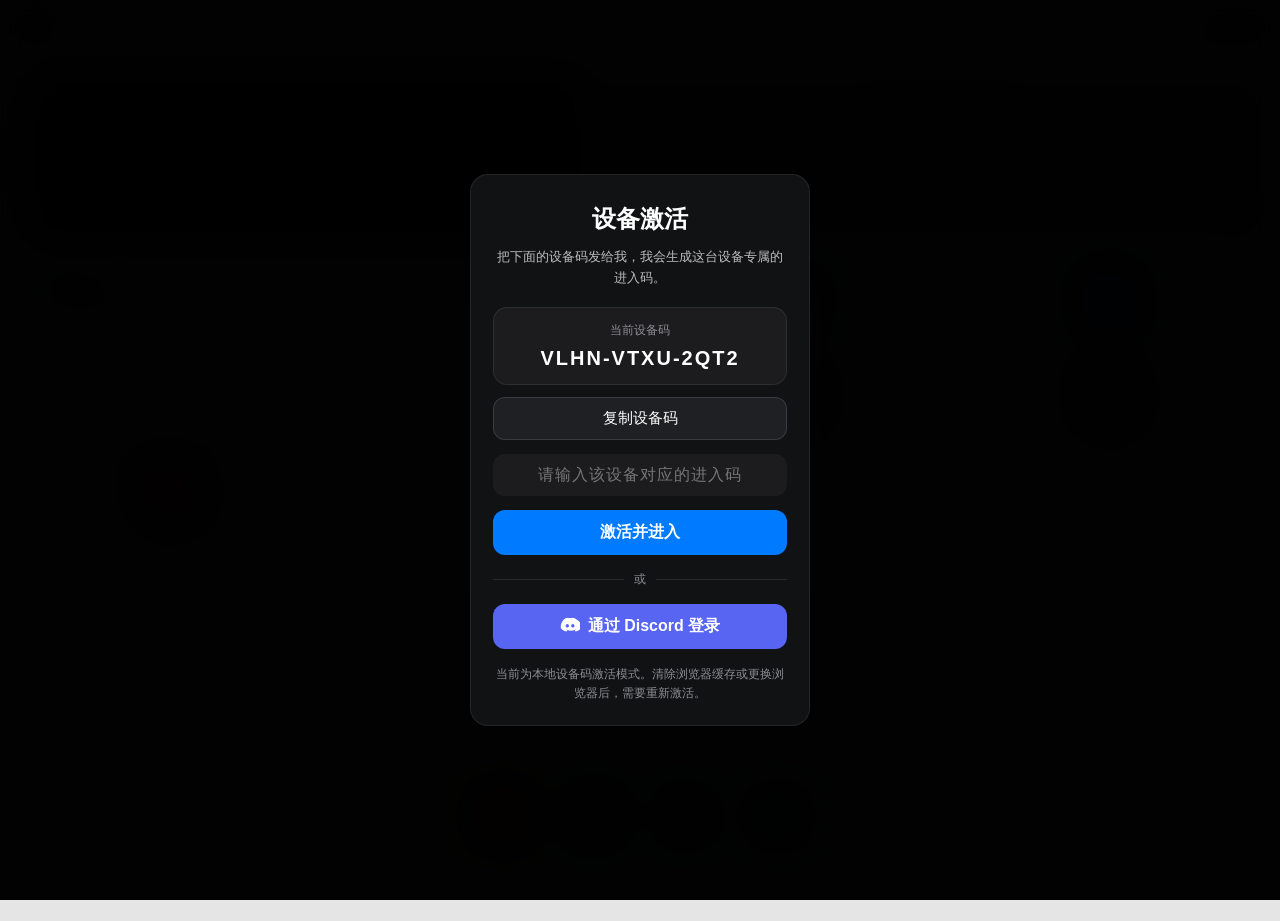
==== commit 48b34c57: "Add files via upload" ====
--- a/index.html
+++ b/index.html
@@ -130,7 +130,7 @@
         <!-- 行程生成通知横幅 -->
         <div id="itinerary-notification" class="notification-banner hidden" style="top: 110px;">
             <i class="fas fa-spinner fa-spin"></i>
-            <span id="itinerary-notification-text">正在生成行程...</span>
+            <span id="itinerary-notification-text">正在加载行程...</span>
         </div>
 
         <!-- 状态栏模拟 -->
@@ -1344,23 +1344,23 @@
                                 </select>
                             </div>
 
-                            <div id="chat-setting-topbar-status-visible-row" class="mag-toggle" style="margin-top: 18px; display: none;">
-                                <span class="mag-toggle-text">Topbar Status Text <span class="separator">/</span> <span class="mag-zh">顶栏状态文本</span></span>
-                                <label><input type="checkbox" id="chat-setting-topbar-status-visible" class="mag-toggle-input"><div class="mag-toggle-switch"></div></label>
-                            </div>
-
-                            <div id="chat-setting-topbar-status-source-field" class="mag-field editorial-visual-select-field" style="margin-top: 18px; display: none;">
-                                <label class="mag-label">Status Source <span class="separator">/</span> <span class="mag-zh">状态来源</span></label>
-                                <select id="chat-setting-topbar-status-source" class="mag-select">
-                                    <option value="custom">Custom Text / 自定义文本</option>
-                                    <option value="activity">Contact Updated / 联系人动态状态</option>
-                                </select>
-                            </div>
-
-                            <div id="chat-setting-topbar-status-text-field" class="mag-field editorial-visual-select-field" style="margin-top: 18px; display: none;">
-                                <label class="mag-label">Status Text <span class="separator">/</span> <span class="mag-zh">状态文本内容</span></label>
-                                <input type="text" id="chat-setting-topbar-status-text" class="mag-input" maxlength="40" placeholder="例如：5G Online">
-                            </div>
+                            <div id="chat-setting-topbar-status-visible-row" class="mag-toggle" style="margin-top: 18px; display: none;">
+                                <span class="mag-toggle-text">Topbar Status Text <span class="separator">/</span> <span class="mag-zh">顶栏状态文本</span></span>
+                                <label><input type="checkbox" id="chat-setting-topbar-status-visible" class="mag-toggle-input"><div class="mag-toggle-switch"></div></label>
+                            </div>
+
+                            <div id="chat-setting-topbar-status-source-field" class="mag-field editorial-visual-select-field" style="margin-top: 18px; display: none;">
+                                <label class="mag-label">Status Source <span class="separator">/</span> <span class="mag-zh">状态来源</span></label>
+                                <select id="chat-setting-topbar-status-source" class="mag-select">
+                                    <option value="custom">Custom Text / 自定义文本</option>
+                                    <option value="activity">Contact Updated / 联系人动态状态</option>
+                                </select>
+                            </div>
+
+                            <div id="chat-setting-topbar-status-text-field" class="mag-field editorial-visual-select-field" style="margin-top: 18px; display: none;">
+                                <label class="mag-label">Status Text <span class="separator">/</span> <span class="mag-zh">状态文本内容</span></label>
+                                <input type="text" id="chat-setting-topbar-status-text" class="mag-input" maxlength="40" placeholder="例如：5G Online">
+                            </div>
 
                             <div class="mag-toggle">
                                 <span class="mag-toggle-text">Show Timestamps <span class="separator">/</span> <span class="mag-zh">时间戳显示</span></span>
@@ -3522,7 +3522,7 @@
                         </div>
                     </div>
 
-                    <div id="chat-ootd-description" class="v3-desc">正在生成今日穿搭描述...</div>
+                    <div id="chat-ootd-description" class="v3-desc">正在加载今日穿搭...</div>
 
                     <div id="chat-ootd-secret-grid" class="v3-grid chat-ootd-secret-grid">
                         <div class="v3-grid-item chat-ootd-awaiting-item">
@@ -3566,7 +3566,7 @@
                                     <span id="chat-ootd-v5-title">Today Tag</span>
                                     <span id="chat-ootd-v5-rating" class="chat-ootd-v5-rating">★ 8.5 / 10</span>
                                 </div>
-                                <div id="chat-ootd-v5-text" class="chat-ootd-v5-text">正在生成今日穿搭描述...</div>
+                                <div id="chat-ootd-v5-text" class="chat-ootd-v5-text">正在加载今日穿搭...</div>
                                 <div class="chat-ootd-v5-list">
                                     <div class="chat-ootd-v5-item">TOP <span id="chat-ootd-v5-item-top">-</span></div>
                                     <div class="chat-ootd-v5-item">BOTTOM <span id="chat-ootd-v5-item-bottom">-</span></div>
--- a/css/style.css
+++ b/css/style.css
@@ -2063,68 +2063,68 @@
     position: relative;
 }
 
-.chat-sticker-suggestion-bar {
-    position: relative;
-    background-color: #f9f9f9;
-    border-top: 1px solid #e8e8ed;
-    padding: 12px 16px 10px;
-    z-index: 95;
-}
+.chat-sticker-suggestion-bar {
+    position: relative;
+    background-color: #f9f9f9;
+    border-top: 1px solid #e8e8ed;
+    padding: 12px 16px 10px;
+    z-index: 95;
+}
 
 .chat-sticker-suggestion-bar.hidden {
     display: none;
 }
 
-.chat-sticker-suggestion-list {
-    display: flex;
-    align-items: center;
-    gap: 14px;
+.chat-sticker-suggestion-list {
+    display: flex;
+    align-items: center;
+    gap: 14px;
     overflow-x: auto;
     overflow-y: hidden;
     -ms-overflow-style: none;
     scrollbar-width: none;
     scroll-behavior: smooth;
-    padding-bottom: 4px;
-}
+    padding-bottom: 4px;
+}
 
 .chat-sticker-suggestion-list::-webkit-scrollbar {
     display: none;
 }
 
-.chat-sticker-suggestion-item {
-    width: 76px;
-    height: 76px;
-    border: 1px solid rgba(0, 0, 0, 0.08);
-    border-radius: 14px;
-    background: #ffffff;
-    flex-shrink: 0;
-    padding: 5px;
+.chat-sticker-suggestion-item {
+    width: 76px;
+    height: 76px;
+    border: 1px solid rgba(0, 0, 0, 0.08);
+    border-radius: 14px;
+    background: #ffffff;
+    flex-shrink: 0;
+    padding: 5px;
     cursor: pointer;
-    display: inline-flex;
-    flex-direction: column;
-    align-items: center;
-    justify-content: flex-start;
-    gap: 3px;
-}
-
-.chat-sticker-suggestion-item img {
-    width: 100%;
-    height: 50px;
-    object-fit: contain;
-    border-radius: 12px;
-}
-
-.chat-sticker-suggestion-desc {
-    width: 100%;
-    font-size: 11px;
-    line-height: 1.2;
-    color: #4a4a4a;
-    text-align: center;
-    white-space: nowrap;
-    overflow: hidden;
-    text-overflow: ellipsis;
-    padding: 0 2px;
-}
+    display: inline-flex;
+    flex-direction: column;
+    align-items: center;
+    justify-content: flex-start;
+    gap: 3px;
+}
+
+.chat-sticker-suggestion-item img {
+    width: 100%;
+    height: 50px;
+    object-fit: contain;
+    border-radius: 12px;
+}
+
+.chat-sticker-suggestion-desc {
+    width: 100%;
+    font-size: 11px;
+    line-height: 1.2;
+    color: #4a4a4a;
+    text-align: center;
+    white-space: nowrap;
+    overflow: hidden;
+    text-overflow: ellipsis;
+    padding: 0 2px;
+}
 
 /* iMessage Style Input Area */
 .chat-input-area {
@@ -4376,6 +4376,152 @@
 .chat-message .message-content.music-listen-invite-msg {
     font-size: 14px !important;
     line-height: 0 !important;
+}
+
+.chat-message .message-content.forum-post-share-msg {
+    width: fit-content !important;
+    height: fit-content !important;
+    padding: 0 !important;
+    border: none !important;
+    border-radius: 0 !important;
+    box-shadow: none !important;
+    max-width: 100% !important;
+    min-height: 0 !important;
+    display: block !important;
+    align-self: flex-start;
+}
+
+.forum-post-share-card {
+    width: min(264px, 76vw);
+    border-radius: 14px;
+    background: #ffffff;
+    border: 1px solid #f0f0f0;
+    box-shadow: 0 2px 8px rgba(0, 0, 0, 0.07);
+    padding: 11px 12px 10px;
+    color: #111;
+    cursor: pointer;
+    user-select: none;
+}
+
+.chat-message.user .forum-post-share-card {
+    background: #ffffff;
+    border-color: #eaeaea;
+}
+
+.forum-post-share-logo {
+    display: block;
+    height: 40px;
+    width: auto;
+    margin-top: -12px;
+}
+
+.forum-post-share-title {
+    margin-top: 8px;
+    font-size: 15px;
+    font-weight: 700;
+    line-height: 1.2;
+    color: #111;
+}
+
+.forum-post-share-title-hidden {
+    display: none;
+}
+
+.forum-post-share-author {
+    margin-top: 4px;
+    font-size: 12px;
+    color: #666;
+    white-space: nowrap;
+    overflow: hidden;
+    text-overflow: ellipsis;
+}
+
+.forum-post-share-preview {
+    margin-top: 7px;
+    font-size: 13px;
+    line-height: 1.45;
+    color: #1f1f1f;
+    display: -webkit-box;
+    -webkit-line-clamp: 2;
+    -webkit-box-orient: vertical;
+    overflow: hidden;
+}
+
+.forum-post-share-stats {
+    margin-top: 8px;
+    font-size: 12px;
+    color: #555;
+    display: flex;
+    align-items: center;
+    gap: 12px;
+}
+
+.forum-post-share-stat-item {
+    display: inline-flex;
+    align-items: center;
+    gap: 4px;
+    font-size: 12px;
+    color: #444;
+}
+
+.forum-post-share-stat-icon {
+    width: 14px;
+    height: 14px;
+    object-fit: contain;
+    display: block;
+}
+
+.forum-post-share-stat-heart-icon {
+    font-size: 14px;
+    line-height: 1;
+    color: #111;
+}
+
+.forum-post-share-summary {
+    margin-top: 8px;
+    border-top: 1px solid #e4e4e8;
+    padding-top: 7px;
+}
+
+.forum-post-share-summary-line {
+    display: flex;
+    gap: 4px;
+    font-size: 12px;
+    line-height: 1.32;
+    color: #3d3d3d;
+    margin-bottom: 4px;
+}
+
+.forum-post-share-summary-name {
+    flex-shrink: 0;
+    font-weight: 700;
+    color: #222;
+}
+
+.forum-post-share-summary-text {
+    overflow: hidden;
+    text-overflow: ellipsis;
+    white-space: nowrap;
+}
+
+.forum-post-share-foot {
+    margin-top: 5px;
+    font-size: 11px;
+    color: #666;
+    font-weight: 600;
+}
+
+.forum-share-target-flash {
+    animation: forumShareTargetFlash 1.2s ease-out 1;
+    outline: 2px solid rgba(0, 0, 0, 0.26);
+    outline-offset: 2px;
+    border-radius: 10px;
+}
+
+@keyframes forumShareTargetFlash {
+    0% { box-shadow: 0 0 0 0 rgba(0, 0, 0, 0.18); }
+    55% { box-shadow: 0 0 0 8px rgba(0, 0, 0, 0.06); }
+    100% { box-shadow: 0 0 0 0 rgba(0, 0, 0, 0); }
 }
 
 /* --------------------------------------------------------- */
--- a/css/forum_style.css
+++ b/css/forum_style.css
@@ -2209,9 +2209,267 @@
     transition: transform 0.2s;
 }
 
-.forum-live-header-icon:active {
-    transform: scale(0.9);
-}
+.forum-live-header-icon:active {
+    transform: scale(0.9);
+}
+
+.forum-hotsearch-nav {
+    display: flex;
+    justify-content: space-between;
+    align-items: center;
+    padding: max(40px, calc(env(safe-area-inset-top) + 18px)) 24px 12px;
+    position: sticky;
+    top: 0;
+    background: rgba(255, 255, 255, 0.9);
+    backdrop-filter: blur(24px);
+    -webkit-backdrop-filter: blur(24px);
+    z-index: 100;
+}
+
+.forum-hotsearch-nav-logo {
+    font-size: 20px;
+    font-weight: 800;
+    letter-spacing: -0.5px;
+    text-transform: uppercase;
+}
+
+.forum-hotsearch-nav-logo span {
+    font-weight: 300;
+    color: #a1a1aa;
+    margin-left: 4px;
+}
+
+.forum-hotsearch-nav-actions {
+    display: flex;
+    gap: 16px;
+}
+
+.forum-hotsearch-icon-btn {
+    width: 40px;
+    height: 40px;
+    border-radius: 50%;
+    border: none;
+    background: #f8f8f9;
+    color: #111111;
+    display: flex;
+    align-items: center;
+    justify-content: center;
+    font-size: 18px;
+    cursor: pointer;
+    transition: transform 0.2s ease, background 0.2s ease;
+}
+
+.forum-hotsearch-icon-btn:active {
+    transform: scale(0.92);
+    background: #e4e4e7;
+}
+
+.forum-hotsearch-spin {
+    animation: forum-hotsearch-spin 0.8s linear infinite;
+}
+
+@keyframes forum-hotsearch-spin {
+    from { transform: rotate(0deg); }
+    to { transform: rotate(360deg); }
+}
+
+.forum-hotsearch-page {
+    background: #ffffff;
+    color: #111111;
+}
+
+.forum-hotsearch-section-header {
+    padding: 10px 24px 20px;
+}
+
+.forum-hotsearch-section-header h2 {
+    font-size: 34px;
+    font-weight: 700;
+    letter-spacing: -1px;
+    margin: 0;
+}
+
+.forum-hotsearch-section-header p {
+    font-size: 14px;
+    color: #666666;
+    margin-top: 6px;
+    margin-bottom: 0;
+    font-weight: 500;
+}
+
+.forum-hotsearch-top-cards {
+    display: flex;
+    gap: 16px;
+    padding: 0 24px 24px;
+    overflow-x: auto;
+    scroll-snap-type: x mandatory;
+    scrollbar-width: none;
+}
+
+.forum-hotsearch-top-cards::-webkit-scrollbar {
+    display: none;
+}
+
+.forum-hotsearch-card {
+    min-width: 280px;
+    background: #111111;
+    color: #ffffff;
+    border-radius: 24px;
+    padding: 24px;
+    scroll-snap-align: center;
+    position: relative;
+    overflow: hidden;
+    box-shadow: 0 10px 30px rgba(0, 0, 0, 0.1);
+    cursor: pointer;
+    transition: transform 0.2s ease;
+}
+
+.forum-hotsearch-card:active {
+    transform: scale(0.96);
+}
+
+.forum-hotsearch-card::after {
+    content: '';
+    position: absolute;
+    inset: 0;
+    background: linear-gradient(135deg, rgba(255,255,255,0.1) 0%, rgba(255,255,255,0) 100%);
+    pointer-events: none;
+}
+
+.forum-hotsearch-card.light {
+    background: #f8f8f9;
+    color: #111111;
+    box-shadow: 0 4px 15px rgba(0,0,0,0.03);
+    border: 1px solid #e4e4e7;
+}
+
+.forum-hotsearch-card-rank {
+    font-size: 48px;
+    font-weight: 800;
+    line-height: 1;
+    opacity: 0.15;
+    position: absolute;
+    top: 20px;
+    right: 20px;
+    font-style: italic;
+}
+
+.forum-hotsearch-card.light .forum-hotsearch-card-rank {
+    opacity: 0.05;
+}
+
+.forum-hotsearch-card-tag {
+    display: inline-block;
+    font-size: 10px;
+    font-weight: 700;
+    padding: 4px 8px;
+    background: rgba(255,255,255,0.2);
+    border-radius: 8px;
+    text-transform: uppercase;
+    letter-spacing: 1px;
+    margin-bottom: 40px;
+}
+
+.forum-hotsearch-card.light .forum-hotsearch-card-tag {
+    background: rgba(0,0,0,0.05);
+}
+
+.forum-hotsearch-card-title {
+    font-size: 20px;
+    font-weight: 600;
+    line-height: 1.3;
+    margin-bottom: 8px;
+    display: -webkit-box;
+    -webkit-line-clamp: 2;
+    -webkit-box-orient: vertical;
+    overflow: hidden;
+}
+
+.forum-hotsearch-card-stats {
+    display: flex;
+    align-items: center;
+    gap: 6px;
+    font-size: 13px;
+    color: rgba(255,255,255,0.65);
+    font-family: ui-monospace, SFMono-Regular, monospace;
+}
+
+.forum-hotsearch-card.light .forum-hotsearch-card-stats {
+    color: #666666;
+}
+
+.forum-hotsearch-divider {
+    height: 1px;
+    background: #e4e4e7;
+    margin: 0 24px;
+}
+
+.forum-hotsearch-list-container {
+    padding: 16px 24px 40px;
+}
+
+.forum-hotsearch-list-title {
+    font-size: 13px;
+    font-weight: 700;
+    color: #a1a1aa;
+    text-transform: uppercase;
+    letter-spacing: 1px;
+    margin-bottom: 16px;
+}
+
+.forum-hotsearch-list-item {
+    display: flex;
+    align-items: center;
+    padding: 16px 0;
+    border-bottom: 1px solid #e4e4e7;
+    cursor: pointer;
+    transition: opacity 0.2s ease, transform 0.2s ease;
+}
+
+.forum-hotsearch-list-item:last-child {
+    border-bottom: none;
+}
+
+.forum-hotsearch-list-item:active {
+    opacity: 0.55;
+    transform: translateX(4px);
+}
+
+.forum-hotsearch-item-index {
+    width: 24px;
+    font-size: 16px;
+    font-weight: 700;
+    color: #666666;
+}
+
+.forum-hotsearch-item-content {
+    flex-grow: 1;
+    padding: 0 12px;
+}
+
+.forum-hotsearch-item-name {
+    font-size: 16px;
+    font-weight: 500;
+    color: #111111;
+    margin-bottom: 4px;
+}
+
+.forum-hotsearch-item-category {
+    font-size: 12px;
+    color: #a1a1aa;
+    display: flex;
+    align-items: center;
+    gap: 4px;
+}
+
+.forum-hotsearch-item-trend {
+    font-size: 16px;
+    color: #666666;
+}
+
+.forum-hotsearch-trend-down {
+    color: #a1a1aa;
+}
 
 /* Live Cards Grid */
 .forum-live-grid {
@@ -3346,9 +3604,248 @@
     color: #6e6e73;
 }
 
-.forum-wallet-empty {
-    text-align: center;
-    color: #8e8e93;
-    font-size: 13px;
-    padding: 16px 12px;
-}
+.forum-wallet-empty {
+    text-align: center;
+    color: #8e8e93;
+    font-size: 13px;
+    padding: 16px 12px;
+}
+
+.forum-forward-sheet-overlay {
+    z-index: 2300;
+}
+
+.forum-forward-sheet {
+    background: #fff;
+    border-top-left-radius: 18px;
+    border-top-right-radius: 18px;
+    padding: 8px 0 16px;
+    max-height: 78vh;
+    display: flex;
+    flex-direction: column;
+    animation: slideUpBar 0.24s ease-out;
+}
+
+.forum-forward-sheet-handle {
+    width: 42px;
+    height: 5px;
+    border-radius: 999px;
+    background: #d7d7dc;
+    margin: 2px auto 10px;
+}
+
+.forum-forward-sheet-title {
+    text-align: center;
+    font-size: 17px;
+    font-weight: 700;
+    color: #111;
+    margin-bottom: 10px;
+}
+
+.forum-forward-sheet-preview {
+    margin: 0 14px 10px;
+    background: #f4f5f7;
+    border-radius: 12px;
+    padding: 10px 12px;
+}
+
+.forum-forward-sheet-preview-label {
+    font-size: 11px;
+    color: #888;
+    margin-bottom: 4px;
+}
+
+.forum-forward-sheet-preview-text {
+    font-size: 13px;
+    color: #222;
+    line-height: 1.4;
+}
+
+.forum-forward-contact-list {
+    overflow-y: auto;
+    padding: 0 10px;
+    flex: 1;
+}
+
+.forum-forward-contact-row {
+    width: 100%;
+    border: none;
+    background: transparent;
+    display: flex;
+    align-items: center;
+    gap: 10px;
+    padding: 10px 8px;
+    border-radius: 12px;
+    cursor: pointer;
+    text-align: left;
+}
+
+.forum-forward-contact-row:active {
+    background: #f3f4f6;
+}
+
+.forum-forward-contact-row.selected {
+    background: #eef5ff;
+}
+
+.forum-forward-contact-avatar {
+    width: 42px;
+    height: 42px;
+    border-radius: 50%;
+    object-fit: cover;
+    flex-shrink: 0;
+}
+
+.forum-forward-contact-meta {
+    flex: 1;
+    min-width: 0;
+}
+
+.forum-forward-contact-name {
+    font-size: 15px;
+    color: #121212;
+    font-weight: 600;
+    white-space: nowrap;
+    overflow: hidden;
+    text-overflow: ellipsis;
+}
+
+.forum-forward-contact-subtitle {
+    font-size: 12px;
+    color: #8b8b90;
+    margin-top: 2px;
+    white-space: nowrap;
+    overflow: hidden;
+    text-overflow: ellipsis;
+}
+
+.forum-forward-contact-check {
+    width: 18px;
+    height: 18px;
+    border: 2px solid #c9c9cf;
+    border-radius: 50%;
+    position: relative;
+    flex-shrink: 0;
+}
+
+.forum-forward-contact-row.selected .forum-forward-contact-check {
+    border-color: #1677ff;
+    background: #1677ff;
+}
+
+.forum-forward-contact-row.selected .forum-forward-contact-check::after {
+    content: '';
+    position: absolute;
+    left: 5px;
+    top: 1px;
+    width: 4px;
+    height: 8px;
+    border: solid #fff;
+    border-width: 0 2px 2px 0;
+    transform: rotate(45deg);
+}
+
+.forum-forward-sheet-actions {
+    display: flex;
+    gap: 10px;
+    padding: 10px 14px 0;
+    border-top: 1px solid #f0f0f2;
+    margin-top: 8px;
+}
+
+.forum-forward-sheet-btn {
+    flex: 1;
+    border: none;
+    border-radius: 12px;
+    padding: 11px 0;
+    font-size: 15px;
+    font-weight: 600;
+    cursor: pointer;
+}
+
+.forum-forward-sheet-btn.secondary {
+    background: #f1f2f4;
+    color: #222;
+}
+
+.forum-forward-sheet-btn.primary {
+    background: #1677ff;
+    color: #fff;
+}
+
+.forum-forward-sheet-btn.primary:disabled {
+    background: #afcfff;
+    cursor: not-allowed;
+}
+
+.forum-hotsearch-search-overlay {
+    z-index: 2300;
+    align-items: center;
+    justify-content: center;
+    padding: 16px;
+}
+
+.forum-hotsearch-search-box {
+    width: min(92vw, 360px);
+    background: #fff;
+    border-radius: 16px;
+    padding: 16px;
+    box-shadow: 0 16px 30px rgba(0, 0, 0, 0.18);
+    animation: fadeIn 0.16s ease-out;
+}
+
+.forum-hotsearch-search-title {
+    font-size: 17px;
+    font-weight: 700;
+    color: #111;
+}
+
+.forum-hotsearch-search-subtitle {
+    margin-top: 6px;
+    font-size: 13px;
+    color: #666;
+    line-height: 1.4;
+}
+
+.forum-hotsearch-search-input {
+    width: 100%;
+    margin-top: 12px;
+    height: 42px;
+    border: 1px solid #d4d4d8;
+    border-radius: 10px;
+    padding: 0 12px;
+    font-size: 15px;
+    color: #111;
+    background: #fff;
+    outline: none;
+}
+
+.forum-hotsearch-search-input:focus {
+    border-color: #111;
+}
+
+.forum-hotsearch-search-actions {
+    margin-top: 12px;
+    display: flex;
+    gap: 10px;
+}
+
+.forum-hotsearch-search-btn {
+    flex: 1;
+    height: 40px;
+    border: none;
+    border-radius: 10px;
+    font-size: 15px;
+    font-weight: 600;
+    cursor: pointer;
+}
+
+.forum-hotsearch-search-btn.secondary {
+    background: #f1f2f4;
+    color: #222;
+}
+
+.forum-hotsearch-search-btn.primary {
+    background: #111;
+    color: #fff;
+}
--- a/css/chat_ui_v1_overrides.css
+++ b/css/chat_ui_v1_overrides.css
@@ -362,13 +362,14 @@
 #chat-screen .chat-message .message-content.image-msg,
 #chat-screen .chat-message .message-content.virtual-image-msg,
 #chat-screen .chat-message .message-content.transfer-msg,
-#chat-screen .chat-message .message-content.gift-card-msg,
-#chat-screen .chat-message .message-content.shopping-gift-msg,
-#chat-screen .chat-message .message-content.delivery-share-msg,
-#chat-screen .chat-message .message-content.order-progress-msg {
-    padding: 0 !important;
-    padding-left: 0 !important;
-    padding-right: 0 !important;
+#chat-screen .chat-message .message-content.gift-card-msg,
+#chat-screen .chat-message .message-content.shopping-gift-msg,
+#chat-screen .chat-message .message-content.delivery-share-msg,
+#chat-screen .chat-message .message-content.order-progress-msg,
+#chat-screen .chat-message .message-content.forum-post-share-msg {
+    padding: 0 !important;
+    padding-left: 0 !important;
+    padding-right: 0 !important;
     background: transparent !important;
     border: none !important;
     box-shadow: none !important;
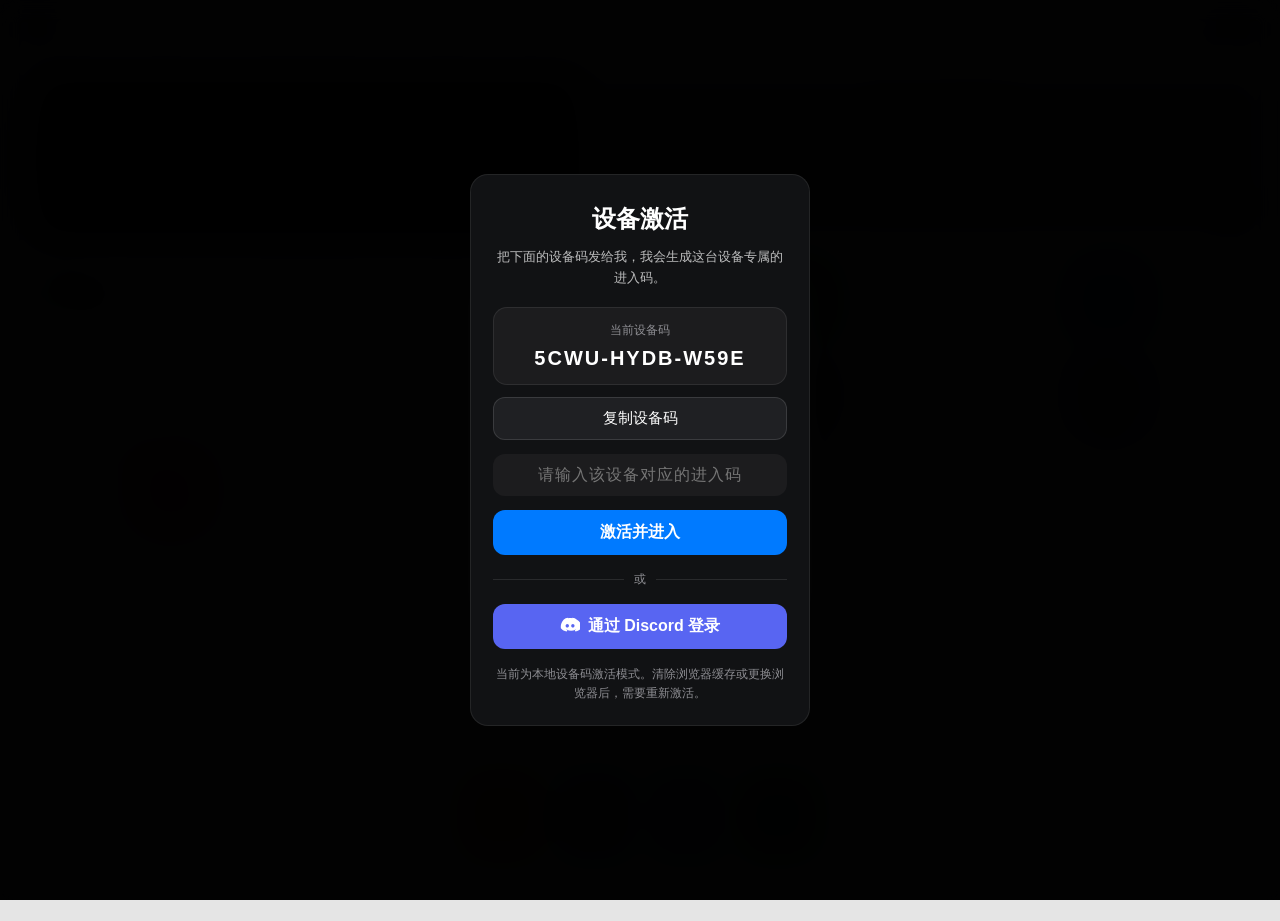
==== commit cb7470bf: "Add files via upload" ====
--- a/index.html
+++ b/index.html
@@ -1362,15 +1362,31 @@
                                 <input type="text" id="chat-setting-topbar-status-text" class="mag-input" maxlength="40" placeholder="例如：5G Online">
                             </div>
 
-                            <div class="mag-toggle">
-                                <span class="mag-toggle-text">Show Timestamps <span class="separator">/</span> <span class="mag-zh">时间戳显示</span></span>
-                                <label><input type="checkbox" id="chat-setting-show-timestamp" class="mag-toggle-input" checked><div class="mag-toggle-switch"></div></label>
-                            </div>
-
-                            <div class="mag-toggle">
-                                <span class="mag-toggle-text">Sticker Suggestion <span class="separator">/</span> <span class="mag-zh">表情包联想</span></span>
-                                <label><input type="checkbox" id="chat-setting-sticker-suggestion-enabled" class="mag-toggle-input" checked><div class="mag-toggle-switch"></div></label>
-                            </div>
+                            <div class="mag-toggle">
+                                <span class="mag-toggle-text">Show Timestamps <span class="separator">/</span> <span class="mag-zh">时间戳显示</span></span>
+                                <label><input type="checkbox" id="chat-setting-show-timestamp" class="mag-toggle-input" checked><div class="mag-toggle-switch"></div></label>
+                            </div>
+
+                            <div class="mag-field editorial-visual-select-field" style="margin-top: 18px;">
+                                <label class="mag-label">Timestamp Position <span class="separator">/</span> <span class="mag-zh">时间戳位置</span></label>
+                                <select id="chat-setting-timestamp-position" class="mag-select">
+                                    <option value="outside">Outside Bubble / 气泡外</option>
+                                    <option value="inside">Inside Bubble / 气泡内</option>
+                                </select>
+                            </div>
+
+                            <div class="mag-field editorial-visual-select-field" style="margin-top: 18px;">
+                                <label class="mag-label">Time Format <span class="separator">/</span> <span class="mag-zh">时间格式</span></label>
+                                <select id="chat-setting-time-format" class="mag-select">
+                                    <option value="24h">24-hour / 24小时制</option>
+                                    <option value="12h">12-hour (AM/PM) / 12小时制（AM/PM）</option>
+                                </select>
+                            </div>
+
+                            <div class="mag-toggle">
+                                <span class="mag-toggle-text">Sticker Suggestion <span class="separator">/</span> <span class="mag-zh">表情包联想</span></span>
+                                <label><input type="checkbox" id="chat-setting-sticker-suggestion-enabled" class="mag-toggle-input" checked><div class="mag-toggle-switch"></div></label>
+                            </div>
 
                             <div class="mag-field editorial-interval-field" style="margin-top: 18px;">
                                 <label class="mag-label">AI Message Interval (ms) <span class="separator">/</span> <span class="mag-zh">AI 消息间隔</span></label>
@@ -9705,10 +9721,11 @@
     <script src="js/chat/02-message-bank.js"></script>
     <script src="js/chat/03-ai-engine.js"></script>
     <script src="js/chat/04-media-init.js"></script>
-    <script src="js/chat/05-addressbook-friends.js"></script>
-    <script src="js/chat/06-oracle-quick-replies.js"></script>
-    <script src="js/chat/07-group-chat.js"></script>
-    <script src="js/fire_buddy.js?v=20260324b1"></script>
+    <script src="js/chat/05-addressbook-friends.js"></script>
+    <script src="js/chat/06-oracle-quick-replies.js"></script>
+    <script src="js/chat/07-group-chat.js"></script>
+    <script src="js/520_event_integration.js"></script>
+    <script src="js/fire_buddy.js?v=20260324b1"></script>
     <script src="js/offline_push_sync.js"></script>
     <script src="js/shopping.js"></script>
     <script src="js/forum.js"></script>
--- a/css/style.css
+++ b/css/style.css
@@ -2610,7 +2610,8 @@
 }
 
 /* Message Time (Side) */
-.msg-time {
+.chat-message > .msg-time,
+.chat-message > .message-time {
     font-size: 10px;
     color: #b2b2b2;
     margin: 0 6px;
@@ -2619,12 +2620,14 @@
     margin-bottom: 5px;
 }
 
-.chat-message.user .msg-time {
+.chat-message.user > .msg-time,
+.chat-message.user > .message-time {
     /* order: -1; �?DOM 结构中控制顺序更稳定 */
     margin-right: 8px;
 }
 
-.chat-message.other .msg-time {
+.chat-message.other > .msg-time,
+.chat-message.other > .message-time {
     margin-left: 8px;
 }
 
@@ -4975,7 +4978,8 @@
 }
 
 .chat-message.description-row .chat-avatar,
-.chat-message.description-row .msg-time {
+.chat-message.description-row .msg-time,
+.chat-message.description-row .message-time {
     display: none;
 }
 
--- a/css/forum_style.css
+++ b/css/forum_style.css
@@ -3849,3 +3849,133 @@
     background: #111;
     color: #fff;
 }
+
+.forum-account-switch-overlay {
+    z-index: 2300;
+}
+
+.forum-account-switch-sheet {
+    background: #fff;
+    border-top-left-radius: 18px;
+    border-top-right-radius: 18px;
+    padding: 8px 0 16px;
+    max-height: 72vh;
+    display: flex;
+    flex-direction: column;
+    animation: slideUpBar 0.22s ease-out;
+}
+
+.forum-account-switch-handle {
+    width: 42px;
+    height: 5px;
+    border-radius: 999px;
+    background: #d7d7dc;
+    margin: 2px auto 10px;
+}
+
+.forum-account-switch-title {
+    text-align: center;
+    font-size: 17px;
+    font-weight: 700;
+    color: #111;
+    margin-bottom: 8px;
+}
+
+.forum-account-switch-list {
+    overflow-y: auto;
+    padding: 0 10px;
+    flex: 1;
+}
+
+.forum-account-switch-row {
+    width: 100%;
+    border: none;
+    background: transparent;
+    display: flex;
+    align-items: center;
+    gap: 10px;
+    padding: 10px 8px;
+    border-radius: 12px;
+    cursor: pointer;
+    text-align: left;
+}
+
+.forum-account-switch-row:active {
+    background: #f3f4f6;
+}
+
+.forum-account-switch-row.active {
+    background: #eef5ff;
+}
+
+.forum-account-switch-avatar {
+    width: 42px;
+    height: 42px;
+    border-radius: 50%;
+    object-fit: cover;
+    flex-shrink: 0;
+}
+
+.forum-account-switch-meta {
+    flex: 1;
+    min-width: 0;
+}
+
+.forum-account-switch-name {
+    font-size: 15px;
+    color: #121212;
+    font-weight: 600;
+    white-space: nowrap;
+    overflow: hidden;
+    text-overflow: ellipsis;
+}
+
+.forum-account-switch-subtitle {
+    font-size: 12px;
+    color: #8b8b90;
+    margin-top: 2px;
+    white-space: nowrap;
+    overflow: hidden;
+    text-overflow: ellipsis;
+}
+
+.forum-account-switch-check {
+    width: 18px;
+    height: 18px;
+    border: 2px solid #c9c9cf;
+    border-radius: 50%;
+    color: #fff;
+    display: inline-flex;
+    align-items: center;
+    justify-content: center;
+    font-size: 10px;
+    flex-shrink: 0;
+}
+
+.forum-account-switch-row.active .forum-account-switch-check {
+    border-color: #1677ff;
+    background: #1677ff;
+}
+
+.forum-account-switch-actions {
+    display: flex;
+    gap: 10px;
+    padding: 10px 14px 0;
+    border-top: 1px solid #f0f0f2;
+    margin-top: 8px;
+}
+
+.forum-account-switch-btn {
+    flex: 1;
+    border: none;
+    border-radius: 12px;
+    padding: 11px 0;
+    font-size: 15px;
+    font-weight: 600;
+    cursor: pointer;
+}
+
+.forum-account-switch-btn.secondary {
+    background: #f1f2f4;
+    color: #222;
+}
--- a/css/chat_ui_v1_overrides.css
+++ b/css/chat_ui_v1_overrides.css
@@ -287,14 +287,14 @@
     transform: scale(0.96);
 }
 
-#chat-screen .chat-blocked-footer {
-    display: none;
-    padding: 12px 14px calc(12px + max(0px, env(safe-area-inset-bottom)));
-    background: rgba(248, 248, 248, 0.94)
-    border-top: 1px solid rgba(0, 0, 0, 0.08);
-    backdrop-filter: blur(16px);
-    -webkit-backdrop-filter: blur(16px);
-}
+#chat-screen .chat-blocked-footer {
+    display: none;
+    padding: 12px 14px calc(12px + max(0px, env(safe-area-inset-bottom)));
+    background: rgba(248, 248, 248, 0.94);
+    border-top: 1px solid rgba(0, 0, 0, 0.08);
+    backdrop-filter: blur(16px);
+    -webkit-backdrop-filter: blur(16px);
+}
 
 #chat-screen .chat-blocked-footer-btn {
     width: 100%;
@@ -362,14 +362,14 @@
 #chat-screen .chat-message .message-content.image-msg,
 #chat-screen .chat-message .message-content.virtual-image-msg,
 #chat-screen .chat-message .message-content.transfer-msg,
-#chat-screen .chat-message .message-content.gift-card-msg,
-#chat-screen .chat-message .message-content.shopping-gift-msg,
-#chat-screen .chat-message .message-content.delivery-share-msg,
-#chat-screen .chat-message .message-content.order-progress-msg,
-#chat-screen .chat-message .message-content.forum-post-share-msg {
-    padding: 0 !important;
-    padding-left: 0 !important;
-    padding-right: 0 !important;
+#chat-screen .chat-message .message-content.gift-card-msg,
+#chat-screen .chat-message .message-content.shopping-gift-msg,
+#chat-screen .chat-message .message-content.delivery-share-msg,
+#chat-screen .chat-message .message-content.order-progress-msg,
+#chat-screen .chat-message .message-content.forum-post-share-msg {
+    padding: 0 !important;
+    padding-left: 0 !important;
+    padding-right: 0 !important;
     background: transparent !important;
     border: none !important;
     box-shadow: none !important;
@@ -1103,28 +1103,104 @@
     border-top: 1px solid var(--v1-border-color);
 }
 
-#chat-screen .msg-time {
-    color: #b4b4bb;
-}
-
-#chat-screen .chat-time-stamp span,
-#chat-screen .system-tip {
-    background: rgba(0, 0, 0, 0.05);
-    color: #888;
+#chat-screen > .msg-time,
+#chat-screen .chat-message > .msg-time,
+#chat-screen .chat-message > .message-time {
+    color: #b4b4bb;
 }
 
-#chat-screen .system-tip.recall-system-tip {
-    cursor: pointer;
-    pointer-events: auto;
-    transition: background-color 0.16s ease, color 0.16s ease;
+#chat-screen .chat-message .bubble-inline-time {
+    display: none;
 }
 
-#chat-screen .system-tip.recall-system-tip:hover,
-#chat-screen .system-tip.recall-system-tip:focus-visible {
-    background: rgba(0, 0, 0, 0.08);
-    color: #666;
-    outline: none;
+#chat-screen .chat-message.supports-inline-time > .msg-time,
+#chat-screen .chat-message.supports-inline-time > .message-time {
+    display: none !important;
 }
+
+#chat-screen .chat-message.supports-inline-time .message-content {
+    position: relative;
+    overflow: visible;
+}
+
+#chat-screen:not(.hide-chat-timestamp) .chat-message.supports-inline-time .bubble-inline-time {
+    display: block;
+    position: absolute;
+    bottom: 5px;
+    line-height: 1;
+    white-space: nowrap;
+    pointer-events: none;
+    font-size: 10px;
+    color: #b4b4bb;
+}
+
+#chat-screen:not(.timestamp-inside) .chat-message.user.supports-inline-time .bubble-inline-time {
+    right: calc(100% + 8px);
+    left: auto;
+}
+
+#chat-screen:not(.timestamp-inside) .chat-message.other.supports-inline-time .bubble-inline-time {
+    left: calc(100% + 8px);
+    right: auto;
+}
+
+#chat-screen.timestamp-inside .chat-message.supports-inline-time .message-content {
+    /* Inline timestamps now participate in normal text flow, so forcing
+       extra right/bottom padding creates uneven whitespace in custom bubbles. */
+    min-height: 0;
+}
+
+/* Inline timestamp (same line with text):
+   - single-line: sits on the same line
+   - multi-line: naturally lands at the right side of the last line
+   - no global extra right gutter for upper lines */
+#chat-screen.timestamp-inside .chat-message.supports-inline-time .bubble-inline-time {
+    display: inline !important;
+    position: static;
+    float: none;
+    right: auto;
+    left: auto;
+    bottom: auto;
+    margin-left: 6px;
+    font-size: 0.82em;
+    font-weight: 500;
+    line-height: 1;
+    letter-spacing: 0;
+    vertical-align: baseline;
+    white-space: nowrap;
+    color: inherit;
+}
+
+#chat-screen.timestamp-inside .chat-message.supports-inline-time .message-content > br + .bubble-inline-time {
+    margin-left: 0;
+}
+
+#chat-screen.timestamp-inside .chat-message.user.supports-inline-time .bubble-inline-time {
+    color: inherit;
+}
+
+#chat-screen.hide-chat-timestamp .chat-message .bubble-inline-time {
+    display: none !important;
+}
+
+#chat-screen .chat-time-stamp span,
+#chat-screen .system-tip {
+    background: rgba(0, 0, 0, 0.05);
+    color: #888;
+}
+
+#chat-screen .system-tip.recall-system-tip {
+    cursor: pointer;
+    pointer-events: auto;
+    transition: background-color 0.16s ease, color 0.16s ease;
+}
+
+#chat-screen .system-tip.recall-system-tip:hover,
+#chat-screen .system-tip.recall-system-tip:focus-visible {
+    background: rgba(0, 0, 0, 0.08);
+    color: #666;
+    outline: none;
+}
 
 #chat-nav-modal .chat-nav-modal-card {
     height: auto;
@@ -1409,9 +1485,18 @@
     box-shadow: none;
 }
 
-#chat-screen.chat-appearance-ios26 .msg-time {
-    color: var(--ios26-subtle);
-}
+#chat-screen.chat-appearance-ios26 .chat-message > .msg-time,
+#chat-screen.chat-appearance-ios26 .chat-message > .message-time {
+    color: var(--ios26-subtle);
+}
+
+#chat-screen.chat-appearance-ios26.timestamp-inside .chat-message.supports-inline-time .bubble-inline-time {
+    color: inherit;
+}
+
+#chat-screen.chat-appearance-ios26.timestamp-inside .chat-message.user.supports-inline-time .bubble-inline-time {
+    color: inherit;
+}
 
 #chat-screen.chat-appearance-ios26 .chat-bottom-stack {
     z-index: 26;
@@ -2393,11 +2478,12 @@
     font-size: 0.82em !important;
 }
 
-#chat-screen.chat-appearance-ios26 #chat-messages.chat-body .chat-time-stamp span,
-#chat-screen.chat-appearance-ios26 #chat-messages.chat-body .system-tip,
-#chat-screen.chat-appearance-ios26 #chat-messages.chat-body .msg-time {
-    font-size: 0.73em !important;
-}
+#chat-screen.chat-appearance-ios26 #chat-messages.chat-body .chat-time-stamp span,
+#chat-screen.chat-appearance-ios26 #chat-messages.chat-body .system-tip,
+#chat-screen.chat-appearance-ios26 #chat-messages.chat-body > .chat-message > .msg-time,
+#chat-screen.chat-appearance-ios26 #chat-messages.chat-body > .chat-message > .message-time {
+    font-size: 0.73em !important;
+}
 
 
 #chat-screen.chat-appearance-ios26 #chat-messages.chat-body .chat-message .message-content.voice-msg {
@@ -2582,9 +2668,9 @@
     padding: calc(max(18px, env(safe-area-inset-top, 0px)) + 10px) 22px 0;
 }
 
-.group-member-relations-back-btn,
-.group-member-relations-picker-close {
-    width: 42px;
+.group-member-relations-back-btn,
+.group-member-relations-picker-close {
+    width: 42px;
     height: 42px;
     border-radius: 999px;
     border: 1px solid rgba(255,255,255,.1);
@@ -2602,51 +2688,51 @@
     font-size: 20px;
 }
 
-.group-member-relations-heading {
-    min-width: 0;
-    flex: 1;
-}
-
-.group-member-relations-title {
+.group-member-relations-heading {
+    min-width: 0;
+    flex: 1;
+}
+
+.group-member-relations-title {
     font-size: 16px;
     letter-spacing: 1px;
     color: #fafafa;
 }
 
-.group-member-relations-subtitle {
-    margin-top: 4px;
-    font-size: 10px;
-    letter-spacing: 1.4px;
-    color: #a1a1aa;
-}
-
-.group-member-relations-notes-btn {
-    height: 40px;
-    border-radius: 999px;
-    border: 1px solid rgba(255,255,255,.12);
-    background: rgba(24,24,27,.58);
-    color: #d4d4d8;
-    display: inline-flex;
-    align-items: center;
-    justify-content: center;
-    gap: 6px;
-    padding: 0 12px;
-    font-size: 11px;
-    letter-spacing: .8px;
-    flex-shrink: 0;
-    backdrop-filter: blur(24px);
-    -webkit-backdrop-filter: blur(24px);
-}
-
-.group-member-relations-notes-btn i {
-    font-size: 15px;
-}
-
-.group-member-relations-notes-btn.has-notes {
-    color: #fafafa;
-    border-color: rgba(255,255,255,.24);
-    background: rgba(255,255,255,.14);
-}
+.group-member-relations-subtitle {
+    margin-top: 4px;
+    font-size: 10px;
+    letter-spacing: 1.4px;
+    color: #a1a1aa;
+}
+
+.group-member-relations-notes-btn {
+    height: 40px;
+    border-radius: 999px;
+    border: 1px solid rgba(255,255,255,.12);
+    background: rgba(24,24,27,.58);
+    color: #d4d4d8;
+    display: inline-flex;
+    align-items: center;
+    justify-content: center;
+    gap: 6px;
+    padding: 0 12px;
+    font-size: 11px;
+    letter-spacing: .8px;
+    flex-shrink: 0;
+    backdrop-filter: blur(24px);
+    -webkit-backdrop-filter: blur(24px);
+}
+
+.group-member-relations-notes-btn i {
+    font-size: 15px;
+}
+
+.group-member-relations-notes-btn.has-notes {
+    color: #fafafa;
+    border-color: rgba(255,255,255,.24);
+    background: rgba(255,255,255,.14);
+}
 
 .group-member-relations-body {
     flex: 1;
@@ -3223,12 +3309,12 @@
     cursor: pointer;
 }
 
-.group-member-preview-avatar {
-    width: 48px;
-    height: 48px;
-    border-radius: 50%;
-    overflow: hidden;
-    background: #f3f4f6;
+.group-member-preview-avatar {
+    width: 48px;
+    height: 48px;
+    border-radius: 50%;
+    overflow: hidden;
+    background: #f3f4f6;
     display: flex;
     align-items: center;
     justify-content: center;
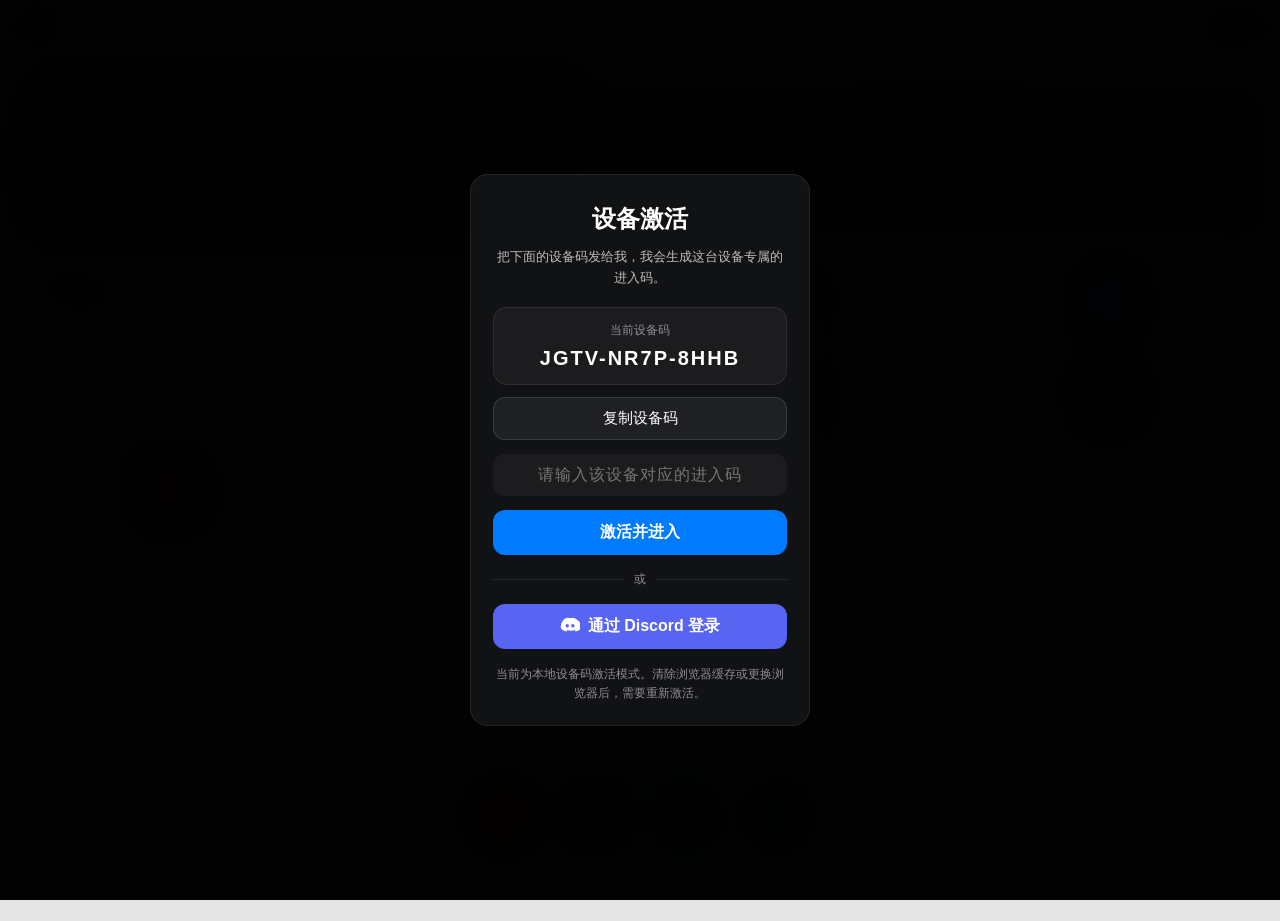
==== commit fa0cf319: "Add files via upload" ====
--- a/index.html
+++ b/index.html
@@ -486,18 +486,40 @@
             </div>
 
             <div class="option-group">
-                <div class="option-card">
-                    <div class="option-header">
-                        <span class="option-label">聊天生图</span>
-                        <label>
-                            <input type="checkbox" id="novelai-chat-enabled" class="toggle-input">
-                            <div class="toggle-switch"></div>
-                        </label>
-                    </div>
-                    
-                    <div class="input-wrapper">
-                        <input type="password" id="novelai-api-key" placeholder="NovelAI Key">
-                    </div>
+                <div class="option-card">
+                    <div class="option-header">
+                        <span class="option-label">聊天生图</span>
+                        <label>
+                            <input type="checkbox" id="novelai-chat-enabled" class="toggle-input">
+                            <div class="toggle-switch"></div>
+                        </label>
+                    </div>
+
+                    <div class="input-wrapper">
+                        <select id="novelai-provider-select">
+                            <option value="novelai">NovelAI</option>
+                            <option value="custom">Custom API</option>
+                        </select>
+                    </div>
+                    
+                    <div class="input-wrapper">
+                        <input type="password" id="novelai-api-key" placeholder="NovelAI Key">
+                    </div>
+
+                    <div id="novelai-custom-api-fields" style="display:none;">
+                        <div class="input-wrapper">
+                            <input type="text" id="novelai-custom-api-url" placeholder="Custom API Base URL (e.g. https://api.example.com/v1)">
+                        </div>
+                        <div class="input-wrapper">
+                            <input type="password" id="novelai-custom-api-key" placeholder="Custom API Key">
+                        </div>
+                        <div class="option-header" style="margin-top: 10px;">
+                            <span class="option-label" style="font-size: 14px;">Custom Models</span>
+                            <div class="option-action">
+                                <button class="btn-text" id="novelai-custom-fetch-models">Fetch</button>
+                            </div>
+                        </div>
+                    </div>
 
                     <div class="option-header" style="margin-top: 10px;">
                         <span class="option-label" style="font-size: 14px;">Settings</span>
@@ -536,13 +558,17 @@
                         <div class="slider-header"><span>Steps</span><span id="novelai-steps-val">28</span></div>
                         <input type="range" id="novelai-steps" min="1" max="50" value="28">
                     </div>
-                    <div class="slider-container">
-                        <div class="slider-header"><span>Scale</span><span id="novelai-scale-val">5</span></div>
-                        <input type="range" id="novelai-scale" min="1" max="20" step="0.5" value="5">
-                    </div>
-                    <div class="input-wrapper">
-                        <input type="number" id="novelai-seed" placeholder="Seed (-1)">
-                    </div>
+                    <div class="slider-container">
+                        <div class="slider-header"><span>Scale</span><span id="novelai-scale-val">5</span></div>
+                        <input type="range" id="novelai-scale" min="1" max="20" step="0.5" value="5">
+                    </div>
+                    <div class="slider-container">
+                        <div class="slider-header"><span>Reference Strength</span><span id="novelai-reference-strength-val">0.78</span></div>
+                        <input type="range" id="novelai-reference-strength" min="0" max="1" step="0.01" value="0.78">
+                    </div>
+                    <div class="input-wrapper">
+                        <input type="number" id="novelai-seed" placeholder="Seed (-1)">
+                    </div>
                     
                     <button class="btn-black" id="novelai-generate-btn" style="width:100%; margin-top:15px;">生成测试</button>
                     
@@ -1217,15 +1243,29 @@
                                         <div style="font-size: 12px; color: var(--mag-sec-text); margin-top: 8px; line-height: 1.6;">常用: male-qn-qingse (青涩), female-shaonv (少女), male-qn-jingying (精英)</div>
                                     </div>
 
-                                    <div class="mag-field">
-                                        <label class="mag-label">NovelAI Preset <span class="separator">/</span> <span class="mag-zh">生图预设</span></label>
-                                        <select id="chat-setting-novelai-preset" class="mag-select">
-<option value="">-- 不使用预设 --</option>
-                                        </select>
-                                        <div style="font-size: 12px; color: var(--mag-sec-text); margin-top: 8px; line-height: 1.6;">当在聊天中生成该角色的图片时，将使用此预设的提示词。</div>
-                                    </div>
-                                </div>
-                            </div>
+                                    <div class="mag-field">
+                                        <label class="mag-label">NovelAI Preset <span class="separator">/</span> <span class="mag-zh">生图预设</span></label>
+                                        <select id="chat-setting-novelai-preset" class="mag-select">
+<option value="">-- 不使用预设 --</option>
+                                        </select>
+                                        <div style="font-size: 12px; color: var(--mag-sec-text); margin-top: 8px; line-height: 1.6;">当在聊天中生成该角色的图片时，将使用此预设的提示词。</div>
+                                    </div>
+
+                                    <div class="mag-field" style="margin-top: 14px;">
+                                        <label class="mag-label">Reference Image <span class="separator">/</span> <span class="mag-zh">参考图</span></label>
+                                        <input type="file" id="chat-setting-novelai-reference-image" accept="image/*" class="file-input-hidden" multiple>
+                                        <div style="display:flex; align-items:center; gap:12px;">
+                                            <label for="chat-setting-novelai-reference-image" class="mag-upload-preview is-clickable" style="width:78px; height:78px; border-radius:14px; flex-shrink:0; overflow:hidden; background: linear-gradient(135deg, rgba(0,0,0,0.05), rgba(0,0,0,0.12));">
+                                                <img id="chat-setting-novelai-reference-preview" src="" alt="Reference Image" style="width:100%; height:100%; object-fit:cover; display:none;">
+                                                <span id="chat-setting-novelai-reference-placeholder" style="font-size:11px; color: var(--mag-sec-text); text-align:center; line-height:1.4; padding:8px;">上传参考图</span>
+                                            </label>
+                                            <span id="chat-setting-novelai-reference-count" style="font-size:12px; color: var(--mag-sec-text); min-width:88px;">未选择</span>
+                                            <button type="button" id="chat-setting-novelai-reference-clear" class="mag-btn" style="padding:8px 12px; min-width: auto;">清除</button>
+                                        </div>
+                                        <div style="font-size: 12px; color: var(--mag-sec-text); margin-top: 8px; line-height: 1.6;">生图时会附带参考图用于锁定人物脸和身材，最多建议 4 张。</div>
+                                    </div>
+                                </div>
+                            </div>
 
                             <div class="mag-action-row">
                                 <button id="trigger-ai-moment-btn" class="mag-btn"><i class="ri-quill-pen-line"></i> 让TA发动态</button>
@@ -5026,29 +5066,56 @@
                     margin-bottom: 14px;
                 }
 
-                #memory-app .memory-refine-length-group {
-                    margin-bottom: 12px;
-                }
-
-                #memory-app .memory-refine-length-group input {
-                    width: 100%;
-                }
-
-                #memory-app .memory-refine-length-hint {
-                    margin-top: 6px;
-                    font-size: 12px;
-                    color: #666;
-                    line-height: 1.4;
-                }
-
-                #memory-app .memory-refine-confirm-actions {
-                    display: flex;
-                    gap: 8px;
-                }
-
-                #memory-app .memory-refine-confirm-actions button {
-                    flex: 1;
-                }
+                #memory-app .memory-refine-confirm-actions {
+                    display: flex;
+                    gap: 8px;
+                    align-items: stretch;
+                }
+
+                #memory-app .memory-refine-confirm-actions .ios-btn-block {
+                    flex: 1;
+                    margin-top: 0;
+                    height: 52px;
+                    min-height: 52px;
+                    padding: 0 12px;
+                    display: flex;
+                    align-items: center;
+                    justify-content: center;
+                    line-height: 1.2;
+                }
+
+                #memory-app .memory-refine-preview-card {
+                    margin: 10px 0 14px;
+                    padding: 12px;
+                    border: 1px solid #e5e7eb;
+                    border-radius: 10px;
+                    background: #f9fafb;
+                    color: #1f2937;
+                    font-size: 13px;
+                    line-height: 1.6;
+                    white-space: pre-wrap;
+                    word-break: break-word;
+                    max-height: 44vh;
+                    overflow-y: auto;
+                }
+
+                #memory-app .memory-refine-preview-actions {
+                    display: flex;
+                    gap: 8px;
+                    align-items: stretch;
+                }
+
+                #memory-app .memory-refine-preview-actions .ios-btn-block {
+                    flex: 1;
+                    margin-top: 0;
+                    height: 52px;
+                    min-height: 52px;
+                    padding: 0 12px;
+                    display: flex;
+                    align-items: center;
+                    justify-content: center;
+                    line-height: 1.2;
+                }
 
                 #memory-app .memory-tags-input {
                     display: flex;
@@ -5456,24 +5523,38 @@
                         <h3>精炼归档确认</h3>
                         <button class="close-btn" id="close-memory-refine-confirm">&times;</button>
                     </div>
-                    <div class="modal-body">
-                        <div class="memory-refine-confirm-summary">
-                            已选择 <span id="memory-refine-selected-count-modal">0</span> 条记忆。
-                            将生成 1 条精炼总览并归档。
-                        </div>
-                        <div class="setting-group memory-refine-length-group">
-                            <label for="memory-refine-target-chars">希望精炼结果字数</label>
-                            <input type="number" id="memory-refine-target-chars" min="80" max="3000" step="10" value="300">
-                            <div class="memory-refine-length-hint">将按“总结”同款提示词生成，目标字数允许小范围浮动。</div>
-                        </div>
-                        <div class="memory-refine-confirm-actions">
-                            <button id="cancel-memory-refine-confirm">取消</button>
-                            <button id="confirm-memory-refine-btn" class="ios-btn-block">确认精炼归档</button>
-                        </div>
-                    </div>
-                </div>
-            </div>
-        </div>
+                    <div class="modal-body">
+                        <div class="memory-refine-confirm-summary">
+                            已选择 <span id="memory-refine-selected-count-modal">0</span> 条记忆。
+                            将生成 1 条精炼总览并归档，完成后会先展示预览供你确认。
+                        </div>
+                        <div class="memory-refine-confirm-actions">
+                            <button id="cancel-memory-refine-confirm" class="ios-btn-block secondary">取消</button>
+                            <button id="confirm-memory-refine-btn" class="ios-btn-block">确认精炼归档</button>
+                        </div>
+                    </div>
+                </div>
+            </div>
+
+            <div id="memory-refine-preview-modal" class="modal hidden">
+                <div class="modal-content">
+                    <div class="modal-header">
+                        <h3>精炼结果预览</h3>
+                        <button class="close-btn" id="close-memory-refine-preview">&times;</button>
+                    </div>
+                    <div class="modal-body">
+                        <div class="memory-refine-confirm-summary">
+                            精炼已完成，请先确认内容，再决定是否替换原记忆。
+                        </div>
+                        <div id="memory-refine-preview-content" class="memory-refine-preview-card"></div>
+                        <div class="memory-refine-preview-actions">
+                            <button id="keep-memory-refine-preview-btn" class="ios-btn-block secondary">保留精炼，不替换原记忆</button>
+                            <button id="replace-memory-refine-preview-btn" class="ios-btn-block">替换原记忆</button>
+                        </div>
+                    </div>
+                </div>
+            </div>
+        </div>
         
         <!-- 世界书全屏App -->
         <div id="worldbook-app" class="app-screen hidden">
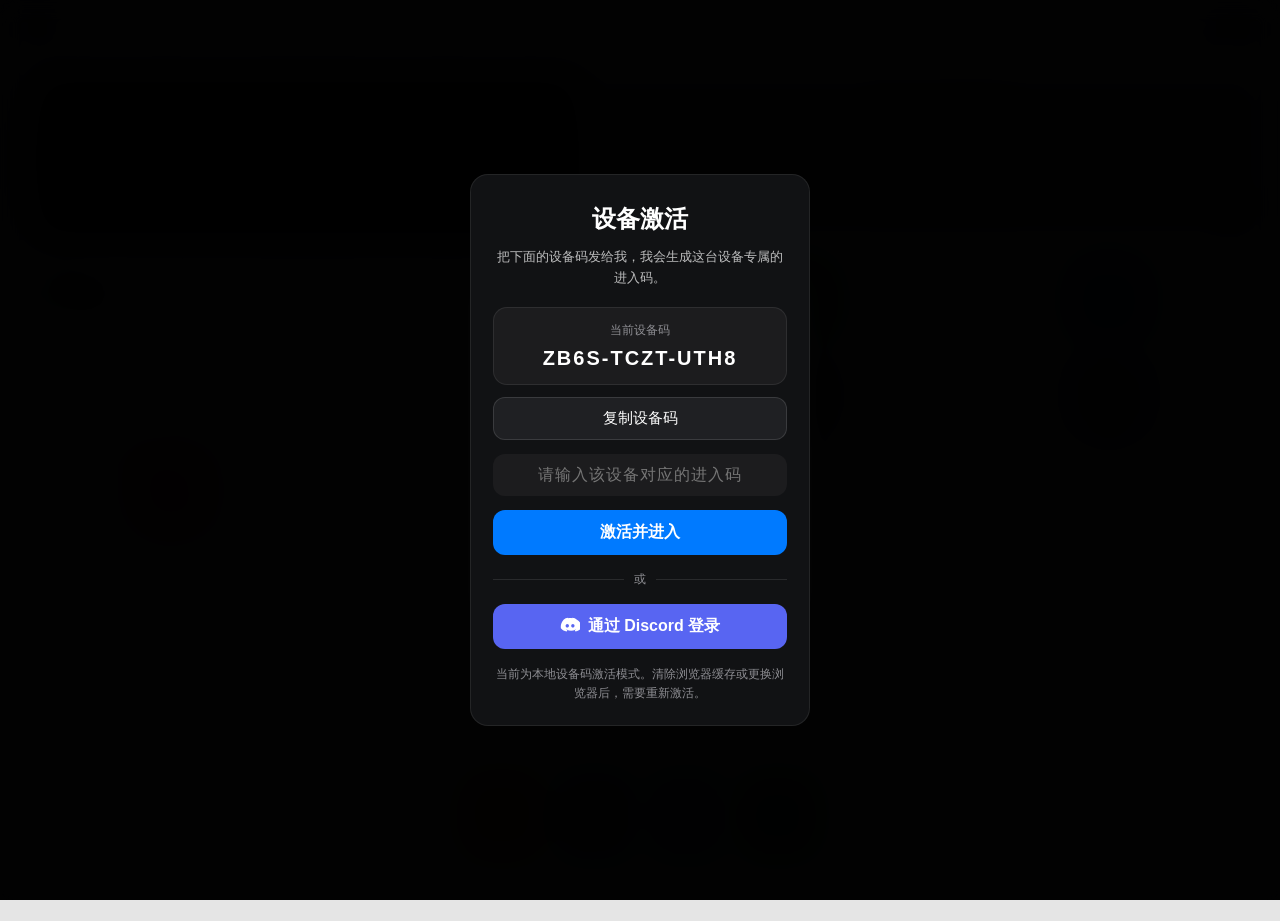
==== commit 7af9469a: "Add files via upload" ====
--- a/index.html
+++ b/index.html
@@ -1035,7 +1035,7 @@
                             </div>
 
                             <div class="mag-field">
-                                <label class="mag-label">Prompt Token Overview <span class="separator">/</span> <span class="mag-zh">提示词 Token 概览</span></label>
+                                <label class="mag-label">Prompt Token Estimate <span class="separator">/</span> <span class="mag-zh">提示词 Token 估算</span></label>
                                 <div id="chat-setting-token-preview" class="chat-token-preview editorial-token-overview is-loading">
                                     <div class="mag-metrics">
                                         <div class="mag-metric">
@@ -1048,15 +1048,19 @@
                                             <div id="chat-setting-token-visual-state" class="mag-metric-value">--</div>
                                             <span id="chat-setting-token-visual" class="chat-token-preview-visual mag-metric-note">当前检测中...</span>
                                         </div>
-                                    </div>
-                                    <div class="chat-token-preview-breakdown mag-chip-list">
-                                        <div class="chat-token-preview-item mag-chip">
-                                            <span>System</span>
-                                            <strong id="chat-setting-token-system-base">--</strong>
-                                        </div>
-                                        <div class="chat-token-preview-item mag-chip">
-                                            <span>Memory</span>
-                                            <strong id="chat-setting-token-memory">--</strong>
+                                    </div>
+                                    <div class="chat-token-preview-breakdown mag-chip-list">
+                                        <div class="chat-token-preview-item mag-chip">
+                                            <span>System Fixed</span>
+                                            <strong id="chat-setting-token-system-fixed">--</strong>
+                                        </div>
+                                        <div class="chat-token-preview-item mag-chip">
+                                            <span>System Dynamic</span>
+                                            <strong id="chat-setting-token-system-dynamic">--</strong>
+                                        </div>
+                                        <div class="chat-token-preview-item mag-chip">
+                                            <span>Memory</span>
+                                            <strong id="chat-setting-token-memory">--</strong>
                                         </div>
                                         <div class="chat-token-preview-item mag-chip">
                                             <span>Worldbook</span>
@@ -1066,19 +1070,85 @@
                                             <span>Context</span>
                                             <strong id="chat-setting-token-context">--</strong>
                                         </div>
-                                        <div class="chat-token-preview-item mag-chip">
-                                            <span>Extra</span>
-                                            <strong id="chat-setting-token-extra">--</strong>
-                                        </div>
-                                    </div>
-                                    <div id="chat-setting-token-meta" class="chat-token-preview-meta editorial-token-meta">按当前未保存设置实时估算</div>
-                                </div>
-                            </div>
-
-                            <div class="mag-field">
-                                <label class="mag-label">Summary Trigger <span class="separator">/</span> <span class="mag-zh">自动总结触发条数</span></label>
-                                <input type="number" id="chat-setting-summary-limit" class="mag-input" placeholder="0 disables summary" min="0">
-                            </div>
+                                        <div class="chat-token-preview-item mag-chip">
+                                            <span>Extra</span>
+                                            <strong id="chat-setting-token-extra">--</strong>
+                                        </div>
+                                    </div>
+                                    <div id="chat-setting-token-meta" class="chat-token-preview-meta editorial-token-meta">按当前未保存设置实时估算</div>
+                                    <button id="chat-setting-request-preview-btn" type="button" class="mag-btn" style="width:100%;margin-top:12px;justify-content:center;">查看实际请求预览</button>
+                                </div>
+                            </div>
+
+                            <div id="chat-request-preview-modal" class="modal hidden">
+                                <div class="modal-content chat-request-preview-card">
+                                    <div class="modal-header chat-request-preview-header">
+                                        <div class="chat-request-preview-header-copy">
+                                            <div class="chat-request-preview-kicker">Prompt Inspector</div>
+                                            <h3>实际请求预览</h3>
+                                        </div>
+                                        <button class="close-btn" id="close-chat-request-preview">&times;</button>
+                                    </div>
+                                    <div class="modal-body chat-request-preview-body">
+                                        <div id="chat-request-preview-nav" class="chat-request-preview-nav" role="tablist" aria-label="实际请求预览导航">
+                                            <button type="button" class="chat-request-preview-nav-btn active" data-target="chat-request-preview-overview">概览</button>
+                                            <button type="button" class="chat-request-preview-nav-btn" data-target="chat-request-preview-fixed-section">固定系统</button>
+                                            <button type="button" class="chat-request-preview-nav-btn" data-target="chat-request-preview-dynamic-section">动态系统</button>
+                                            <button type="button" class="chat-request-preview-nav-btn" data-target="chat-request-preview-message-section">消息</button>
+                                        </div>
+
+                                        <section id="chat-request-preview-overview" class="mag-card chat-request-preview-section">
+                                            <div class="mag-card-decor"><span class="mag-pulse-symbol">&#10022;</span> OVERVIEW</div>
+                                            <div class="mag-card-title"><i class="ri-draft-line"></i><span>概览</span></div>
+                                            <div id="chat-request-preview-summary" class="chat-request-preview-summary"></div>
+                                            <div class="mag-metrics chat-request-preview-metrics">
+                                                <div class="mag-metric chat-request-preview-stat">
+                                                    <div class="mag-metric-label">Fixed System</div>
+                                                    <div id="chat-request-preview-fixed-tokens" class="mag-metric-value">--</div>
+                                                    <span class="mag-metric-note">固定系统提示词 token 估算</span>
+                                                </div>
+                                                <div class="mag-metric chat-request-preview-stat">
+                                                    <div class="mag-metric-label">Dynamic System</div>
+                                                    <div id="chat-request-preview-dynamic-tokens" class="mag-metric-value">--</div>
+                                                    <span class="mag-metric-note">动态系统提示词 token 估算</span>
+                                                </div>
+                                                <div class="mag-metric chat-request-preview-stat">
+                                                    <div class="mag-metric-label">Total Prompt</div>
+                                                    <div id="chat-request-preview-total-tokens" class="mag-metric-value">--</div>
+                                                    <span class="mag-metric-note">当前实际请求文本总量</span>
+                                                </div>
+                                            </div>
+                                            <div id="chat-request-preview-system-notes" class="chat-request-preview-note"></div>
+                                            <div id="chat-request-preview-visual-notes" class="chat-request-preview-note"></div>
+                                        </section>
+
+                                        <section id="chat-request-preview-fixed-section" class="mag-card chat-request-preview-section">
+                                            <div class="mag-card-decor"><span class="mag-pulse-symbol">&#10022;</span> SYS-01</div>
+                                            <div class="mag-card-title"><i class="ri-lock-line"></i><span>固定系统提示词</span></div>
+                                            <div id="chat-request-preview-fixed-list" class="chat-request-preview-list"></div>
+                                        </section>
+
+                                        <section id="chat-request-preview-dynamic-section" class="mag-card chat-request-preview-section">
+                                            <div class="mag-card-decor"><span class="mag-pulse-symbol">&#10022;</span> SYS-02</div>
+                                            <div class="mag-card-title"><i class="ri-shuffle-line"></i><span>动态系统提示词</span></div>
+                                            <div id="chat-request-preview-dynamic-list" class="chat-request-preview-list"></div>
+                                        </section>
+
+                                        <section id="chat-request-preview-message-section" class="mag-card chat-request-preview-section">
+                                            <div class="mag-card-decor"><span class="mag-pulse-symbol">&#10022;</span> MSG-01</div>
+                                            <div class="mag-card-title"><i class="ri-message-3-line"></i><span>实际请求消息</span></div>
+                                            <div id="chat-request-preview-message-list" class="chat-request-preview-list"></div>
+                                        </section>
+
+                                        <button id="copy-chat-request-preview" type="button" class="ios-btn-block secondary">复制展开文本</button>
+                                    </div>
+                                </div>
+                            </div>
+
+                            <div class="mag-field">
+                                <label class="mag-label">Summary Trigger <span class="separator">/</span> <span class="mag-zh">自动总结触发条数</span></label>
+                                <input type="number" id="chat-setting-summary-limit" class="mag-input" placeholder="0 disables summary" min="0">
+                            </div>
 
                             <div class="mag-block-decor"></div>
 
--- a/css/chat_settings_editorial.css
+++ b/css/chat_settings_editorial.css
@@ -3624,9 +3624,452 @@
     white-space: nowrap;
     line-height: 1 !important;
 }
-
-
-
-
-
-
+
+#chat-request-preview-modal {
+    position: fixed;
+    top: 0;
+    left: 0;
+    width: 100vw;
+    height: 100vh;
+    background: rgba(255, 255, 255, 0.4);
+    backdrop-filter: blur(15px);
+    -webkit-backdrop-filter: blur(15px);
+    z-index: 5000;
+    display: flex;
+    align-items: center;
+    justify-content: center;
+    opacity: 0;
+    pointer-events: none;
+    transition: opacity 0.3s ease;
+    padding: 20px;
+    box-sizing: border-box;
+}
+
+#chat-request-preview-modal.active {
+    opacity: 1;
+    pointer-events: auto;
+}
+
+#chat-request-preview-modal .modal-content.chat-request-preview-card {
+    width: 90%;
+    max-width: 450px;
+    height: min(82vh, 720px);
+    max-height: min(82vh, 720px);
+    background: rgba(255, 255, 255, 0.75);
+    backdrop-filter: blur(40px);
+    -webkit-backdrop-filter: blur(40px);
+    border: 1px solid var(--glass-border);
+    border-radius: 20px;
+    padding-bottom: 0;
+    box-shadow: 0 20px 50px rgba(0,0,0,0.1), inset 0 0 0 1px rgba(255, 255, 255, 0.8);
+    transform: translateY(20px) scale(0.95);
+    transition: transform 0.4s cubic-bezier(0.16, 1, 0.3, 1);
+    min-height: 0;
+    display: flex;
+    flex-direction: column;
+    overflow: hidden;
+}
+
+#chat-request-preview-modal.active .modal-content.chat-request-preview-card {
+    transform: translateY(0) scale(1);
+}
+
+#chat-request-preview-modal .chat-request-preview-header {
+    padding: 18px 20px 16px;
+    border-bottom: 1px solid rgba(226, 232, 240, 0.88);
+    align-items: flex-start;
+    gap: 16px;
+}
+
+#chat-request-preview-modal .chat-request-preview-header-copy {
+    display: flex;
+    flex-direction: column;
+    gap: 4px;
+}
+
+#chat-request-preview-modal .chat-request-preview-kicker {
+    font-family: 'Inter', sans-serif;
+    font-size: 10px;
+    letter-spacing: 2px;
+    text-transform: uppercase;
+    color: var(--mag-sec-text);
+    line-height: 1.4;
+}
+
+#chat-request-preview-modal .chat-request-preview-header h3 {
+    margin: 0;
+    font-family: 'Playfair Display', serif;
+    font-size: 20px;
+    font-style: italic;
+    font-weight: 400;
+    color: #000;
+    line-height: 1.2;
+}
+
+#chat-request-preview-modal .chat-request-preview-body {
+    display: flex;
+    flex-direction: column;
+    gap: 16px;
+    padding: 16px 20px 20px;
+    overflow-y: auto !important;
+    background: linear-gradient(180deg, rgba(255,255,255,0.65), rgba(255,255,255,0.88));
+    flex: 1 1 auto;
+    min-height: 0;
+    overscroll-behavior: contain;
+    -webkit-overflow-scrolling: touch;
+}
+
+#chat-request-preview-modal .chat-request-preview-nav {
+    position: sticky;
+    top: 0;
+    z-index: 3;
+    display: flex;
+    flex-wrap: wrap;
+    gap: 8px;
+    padding: 12px;
+    border: 1px solid var(--mag-line);
+    border-radius: 16px;
+    background: rgba(255, 255, 255, 0.72);
+    backdrop-filter: blur(14px);
+    -webkit-backdrop-filter: blur(14px);
+    box-shadow: 0 10px 30px rgba(15, 23, 42, 0.06);
+}
+
+#chat-request-preview-modal .chat-request-preview-nav-btn {
+    appearance: none;
+    border: 1px solid var(--mag-line);
+    background: rgba(255, 255, 255, 0.52);
+    color: var(--mag-text);
+    font-family: 'Inter', sans-serif;
+    font-size: 10px;
+    font-weight: 500;
+    letter-spacing: 1px;
+    text-transform: uppercase;
+    line-height: 1.2;
+    padding: 8px 12px;
+    border-radius: 999px;
+    cursor: pointer;
+    transition: background 0.2s ease, border-color 0.2s ease, color 0.2s ease, transform 0.2s ease;
+}
+
+#chat-request-preview-modal .chat-request-preview-nav-btn:hover {
+    transform: translateY(-1px);
+    border-color: rgba(0, 0, 0, 0.14);
+    background: rgba(255, 255, 255, 0.82);
+}
+
+#chat-request-preview-modal .chat-request-preview-nav-btn.active {
+    border-color: rgba(0, 0, 0, 0.22);
+    color: var(--mag-accent);
+    background: rgba(255, 255, 255, 0.96);
+    box-shadow: 0 8px 20px rgba(15, 23, 42, 0.08);
+}
+
+#chat-request-preview-modal .chat-request-preview-section {
+    scroll-margin-top: 96px;
+    display: none;
+}
+
+#chat-request-preview-modal .chat-request-preview-section.active {
+    display: flex;
+    flex-direction: column;
+    gap: 16px;
+    flex: 0 0 auto;
+}
+
+#chat-request-preview-modal .mag-card {
+    background: var(--glass-bg) !important;
+    backdrop-filter: var(--glass-blur);
+    -webkit-backdrop-filter: var(--glass-blur);
+    border: 1px solid var(--glass-border);
+    border-radius: 16px;
+    padding: 18px;
+    position: relative;
+    transition: all 0.4s ease;
+    box-shadow: var(--glass-shadow);
+    overflow: hidden;
+}
+
+#chat-request-preview-modal .mag-card:hover {
+    box-shadow: 0 15px 45px rgba(0,0,0,0.1), inset 0 0 0 1px rgba(255, 255, 255, 0.8);
+    transform: translateY(-1px);
+    background: rgba(255, 255, 255, 0.38) !important;
+}
+
+#chat-request-preview-modal .mag-card-decor {
+    position: absolute;
+    top: 18px;
+    right: 18px;
+    display: flex;
+    align-items: center;
+    gap: 6px;
+    font-family: 'Inter', sans-serif;
+    font-size: 10px;
+    letter-spacing: 1px;
+    color: rgba(0,0,0,0.2);
+}
+
+#chat-request-preview-modal .mag-card-decor .mag-pulse-symbol {
+    font-size: 11px;
+    color: rgba(0,0,0,0.16);
+}
+
+#chat-request-preview-modal .mag-card-decor::after {
+    content: '';
+    width: 4px;
+    height: 4px;
+    flex: 0 0 4px;
+    border: 1px solid rgba(0, 0, 0, 0.2);
+    border-radius: 50%;
+    transition: background 0.4s ease, border-color 0.4s ease;
+}
+
+#chat-request-preview-modal .mag-card-title {
+    font-family: 'Playfair Display', serif;
+    font-size: 20px;
+    font-weight: 400;
+    font-style: italic;
+    margin-bottom: 14px;
+    display: flex;
+    align-items: center;
+    gap: 10px;
+    color: var(--mag-accent);
+}
+
+#chat-request-preview-modal .mag-card-title i {
+    font-style: normal;
+    font-size: 20px;
+    opacity: 0.7;
+}
+
+#chat-request-preview-modal .mag-metrics {
+    display: grid;
+    grid-template-columns: 1fr;
+    gap: 12px;
+    margin-top: 8px;
+}
+
+#chat-request-preview-modal .mag-metric {
+    padding: 14px;
+    border: 1px solid var(--mag-line);
+    border-radius: 12px;
+    background: rgba(255,255,255,0.34);
+    min-width: 0;
+}
+
+#chat-request-preview-modal .mag-metric-label {
+    font-family: 'Inter', sans-serif;
+    font-size: 10px;
+    letter-spacing: 1px;
+    text-transform: uppercase;
+    color: var(--mag-sec-text);
+    margin-bottom: 6px;
+}
+
+#chat-request-preview-modal .mag-metric-value {
+    font-family: 'Playfair Display', serif;
+    font-size: 24px;
+    font-style: italic;
+    color: var(--mag-accent);
+    line-height: 1;
+    min-width: 0;
+}
+
+#chat-request-preview-modal .mag-metric-note {
+    display: block;
+    margin-top: 6px;
+    font-family: 'Inter', sans-serif;
+    font-size: 11px;
+    color: var(--mag-sec-text);
+    line-height: 1.5;
+}
+
+#chat-request-preview-modal .chat-request-preview-summary,
+#chat-request-preview-modal .chat-request-preview-note {
+    font-family: 'Inter', sans-serif;
+    font-size: 11px;
+    line-height: 1.6;
+    color: var(--mag-sec-text);
+    white-space: pre-wrap;
+}
+
+#chat-request-preview-modal .chat-request-preview-note + .chat-request-preview-note {
+    margin-top: 8px;
+}
+
+#chat-request-preview-modal .chat-request-preview-list {
+    display: flex;
+    flex-direction: column;
+    gap: 10px;
+}
+
+#chat-request-preview-modal .chat-request-preview-item {
+    border: 1px solid var(--mag-line);
+    border-radius: 16px;
+    padding: 12px;
+    background: rgba(255, 255, 255, 0.42);
+    display: flex;
+    flex-direction: column;
+    gap: 8px;
+}
+
+#chat-request-preview-modal .chat-request-preview-item-head {
+    display: flex;
+    justify-content: space-between;
+    gap: 10px;
+    align-items: flex-start;
+}
+
+#chat-request-preview-modal .chat-request-preview-item-title-wrap {
+    display: flex;
+    flex-direction: column;
+    gap: 4px;
+    flex: 1 1 auto;
+    min-width: 0;
+}
+
+#chat-request-preview-modal .chat-request-preview-item-title {
+    font-family: 'Inter', sans-serif;
+    font-size: 13px;
+    line-height: 1.35;
+    color: #111;
+    font-weight: 700;
+}
+
+#chat-request-preview-modal .chat-request-preview-item-meta {
+    font-family: 'Inter', sans-serif;
+    font-size: 12px;
+    font-weight: 600;
+    color: #666;
+    white-space: nowrap;
+    line-height: 1.35;
+}
+
+#chat-request-preview-modal .chat-request-preview-item-switch {
+    display: inline-flex;
+    align-items: center;
+    gap: 8px;
+    flex: 0 0 auto;
+    flex-shrink: 0;
+    margin-left: auto;
+    align-self: flex-start;
+    cursor: pointer;
+    user-select: none;
+}
+
+#chat-request-preview-modal .chat-request-preview-item-switch-text {
+    font-family: 'Inter', sans-serif;
+    font-size: 10px;
+    letter-spacing: 1px;
+    text-transform: uppercase;
+    color: var(--mag-sec-text);
+    white-space: nowrap;
+}
+
+#chat-request-preview-modal .chat-request-preview-item-switch input {
+    position: absolute;
+    opacity: 0;
+    pointer-events: none;
+}
+
+#chat-request-preview-modal .chat-request-preview-item-switch-ui {
+    width: 42px;
+    height: 24px;
+    border-radius: 999px;
+    background: rgba(229, 229, 234, 0.95);
+    border: 1px solid rgba(0, 0, 0, 0.08);
+    position: relative;
+    transition: background 0.2s ease, border-color 0.2s ease;
+    flex: 0 0 auto;
+}
+
+#chat-request-preview-modal .chat-request-preview-item-switch-ui::after {
+    content: '';
+    position: absolute;
+    top: 50%;
+    left: 2px;
+    width: 18px;
+    height: 18px;
+    border-radius: 50%;
+    background: #fff;
+    box-shadow: 0 2px 6px rgba(0, 0, 0, 0.18);
+    transform: translateY(-50%);
+    transition: transform 0.2s ease;
+}
+
+#chat-request-preview-modal .chat-request-preview-item-switch input:checked ~ .chat-request-preview-item-switch-ui {
+    background: rgba(0, 0, 0, 0.86);
+    border-color: rgba(0, 0, 0, 0.86);
+}
+
+#chat-request-preview-modal .chat-request-preview-item-switch input:checked ~ .chat-request-preview-item-switch-ui::after {
+    transform: translate(18px, -50%);
+}
+
+#chat-request-preview-modal .chat-request-preview-item.is-disabled {
+    opacity: 0.58;
+    filter: saturate(0.75);
+}
+
+#chat-request-preview-modal .chat-request-preview-item-body {
+    margin: 0;
+    white-space: pre-wrap;
+    word-break: break-word;
+    font-family: ui-monospace, Menlo, Consolas, monospace;
+    font-size: 12px;
+    line-height: 1.55;
+    background: #f7f7fa;
+    border-radius: 12px;
+    padding: 12px;
+    max-height: 180px;
+    overflow: auto;
+}
+
+#chat-request-preview-modal .chat-request-preview-item-hidden {
+    font-family: 'Inter', sans-serif;
+    font-size: 11px;
+    line-height: 1.6;
+    color: var(--mag-sec-text);
+    padding: 10px 12px 0;
+}
+
+#chat-request-preview-modal .chat-request-preview-empty {
+    font-family: 'Inter', sans-serif;
+    font-size: 11px;
+    color: var(--mag-sec-text);
+    line-height: 1.5;
+}
+
+#chat-request-preview-modal .ios-btn-block.secondary {
+    margin-top: 6px;
+}
+
+@media (max-width: 640px) {
+    #chat-request-preview-modal .modal-content.chat-request-preview-card {
+        width: 94%;
+        max-height: 88vh;
+        border-radius: 18px;
+    }
+
+    #chat-request-preview-modal .chat-request-preview-header,
+    #chat-request-preview-modal .chat-request-preview-body {
+        padding-left: 16px;
+        padding-right: 16px;
+    }
+
+    #chat-request-preview-modal .chat-request-preview-item-head {
+        flex-direction: row;
+        align-items: flex-start;
+        gap: 8px;
+    }
+
+    #chat-request-preview-modal .chat-request-preview-item-meta {
+        white-space: normal;
+    }
+}
+
+
+
+
+
+
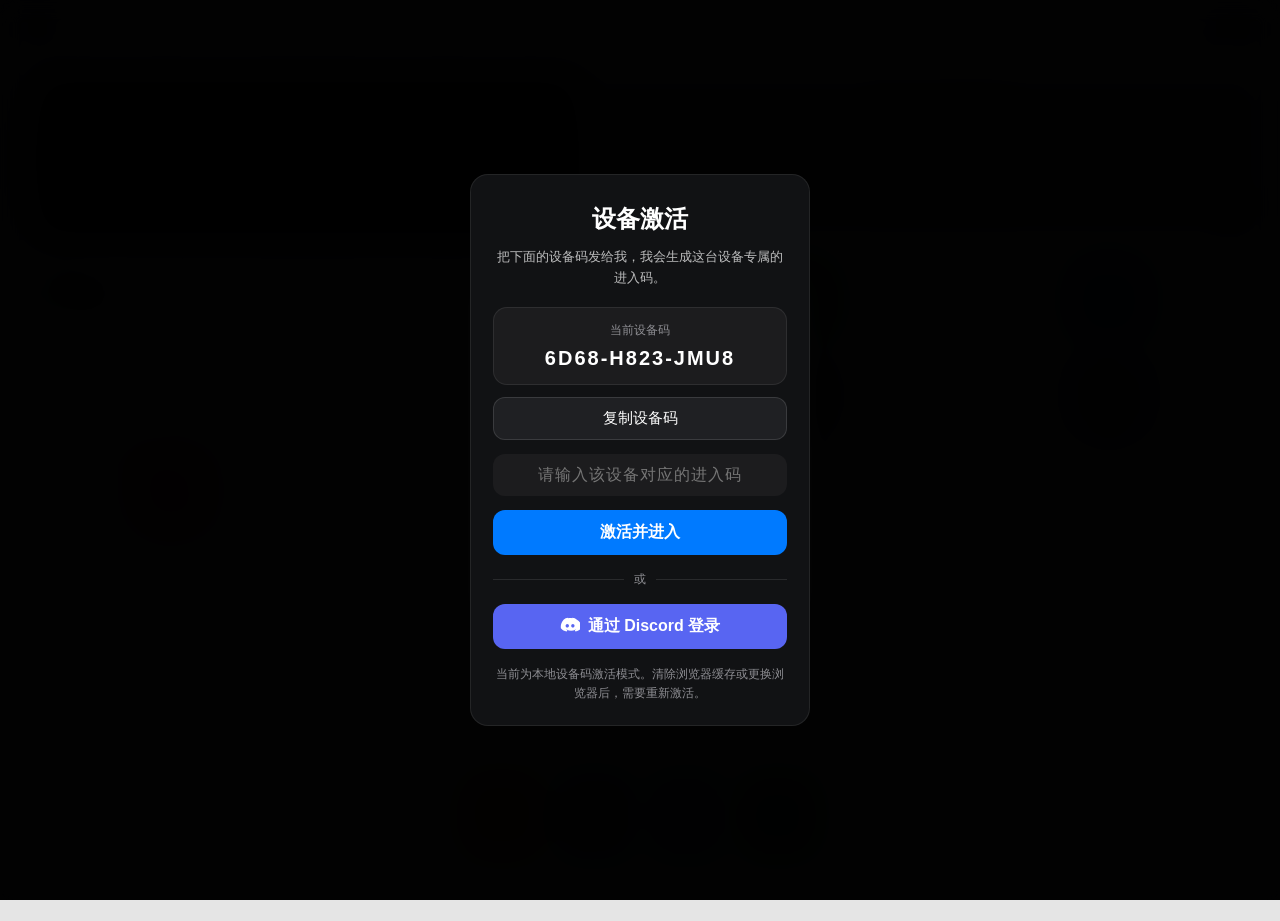
==== commit 0cd7b6da: "Add files via upload" ====
--- a/index.html
+++ b/index.html
@@ -27,10 +27,11 @@
     <link rel="manifest" href="manifest.json">
     
     <link rel="stylesheet" href="https://cdnjs.cloudflare.com/ajax/libs/font-awesome/6.4.0/css/all.min.css">
-    <link rel="stylesheet" href="https://fonts.googleapis.com/css2?family=Inter:wght@400;500;600;700&family=Outfit:wght@500;600;700;800&display=swap">
-    <link rel="stylesheet" href="https://fonts.googleapis.com/css2?family=JetBrains+Mono:wght@600;700&display=swap">
-    <link rel="stylesheet" href="https://fonts.googleapis.com/css2?family=Space+Mono:wght@400;700&family=Libre+Barcode+39&display=swap">
-    <link rel="stylesheet" href="https://fonts.googleapis.com/css2?family=Cormorant+Garamond:wght@400;600&display=swap">
+    <link rel="stylesheet" href="https://fonts.googleapis.com/css2?family=Inter:wght@400;500;600;700&family=Outfit:wght@500;600;700;800&display=swap">
+    <link rel="stylesheet" href="https://fonts.googleapis.com/css2?family=JetBrains+Mono:wght@600;700&display=swap">
+    <link rel="stylesheet" href="https://fonts.googleapis.com/css2?family=Space+Mono:wght@400;700&family=Libre+Barcode+39&display=swap">
+    <link rel="stylesheet" href="https://fonts.googleapis.com/css2?family=Cormorant+Garamond:wght@400;600&display=swap">
+    <link rel="stylesheet" href="https://fonts.googleapis.com/css2?family=Inter:wght@300;400;500;600&family=Playfair+Display:ital,wght@0,400;0,600;1,400&display=swap">
     <link rel="stylesheet" href="css/style.css">
     <link rel="stylesheet" href="css/whisper_challenge_palette.css">
     <link rel="stylesheet" href="css/chat_tail_style.css">
@@ -38,9 +39,8 @@
     <link rel="stylesheet" href="css/forum_style.css">
     <link rel="stylesheet" href="css/lookus_style.css">
     <link rel="stylesheet" href="css/shopping_new.css">
-    <link rel="stylesheet" href="css/settings_v3.css">
-    <link rel="stylesheet" href="css/beautify_center.css">
-    <link rel="stylesheet" href="css/schedule_v4.css">
+    <link rel="stylesheet" href="css/settings_v3.css">
+    <link rel="stylesheet" href="css/beautify_center.css">
     <!-- 替换为国内更稳定的静态链接，避免 Live Server 自动刷新时因 jsdelivr 被墙而报错 -->
     <link rel="stylesheet" href="https://unpkg.com/@phosphor-icons/web@2.1.2/src/regular/style.css">
     <link rel="stylesheet" href="https://unpkg.com/@phosphor-icons/web@2.1.2/src/fill/style.css">
@@ -127,14 +127,8 @@
             <div class="thought-content" id="thought-content-text"></div>
         </div>
 
-        <!-- 行程生成通知横幅 -->
-        <div id="itinerary-notification" class="notification-banner hidden" style="top: 110px;">
-            <i class="fas fa-spinner fa-spin"></i>
-            <span id="itinerary-notification-text">正在加载行程...</span>
-        </div>
-
-        <!-- 状态栏模拟 -->
-        <div class="status-bar">
+        <!-- 状态栏模拟 -->
+        <div class="status-bar">
             <div class="time">9:41</div>
             <div class="status-icons">
                 <i class="fas fa-signal"></i>
@@ -1078,6 +1072,14 @@
                                     <div id="chat-setting-token-meta" class="chat-token-preview-meta editorial-token-meta">按当前未保存设置实时估算</div>
                                     <button id="chat-setting-request-preview-btn" type="button" class="mag-btn" style="width:100%;margin-top:12px;justify-content:center;">查看实际请求预览</button>
                                 </div>
+                            </div>
+
+                            <div class="mag-toggle" style="margin-top: 12px;">
+                                <span class="mag-toggle-text">Plan Context <span class="separator">/</span> <span class="mag-zh">发送计划上下文</span></span>
+                                <label><input type="checkbox" id="chat-setting-planner-context-enabled" class="mag-toggle-input"><div class="mag-toggle-switch"></div></label>
+                            </div>
+                            <div class="mag-field" style="margin-top: 8px;">
+                                <div class="chat-token-preview-meta editorial-token-meta">开启后，聊天请求会附带当前联系人已生成的月 / 周 / 日计划，让对方知道自己接下来要做什么。</div>
                             </div>
 
                             <div id="chat-request-preview-modal" class="modal hidden">
@@ -4128,86 +4130,7 @@
             </div>
         </div>
 
-        <!-- 位置/行程全屏App -->
-        <div id="location-app" class="app-screen hidden" style="background-color: #ffffff; color: #000000; z-index: 200;">
-            <!-- Background Decoration -->
-            <div class="bg-deco">
-                <div class="bg-char">24</div>
-                <div class="bg-char">◆</div>
-                <div class="bg-char">↗</div>
-            </div>
-
-            <!-- Floating Tiny Symbols -->
-            <div class="float-sym" style="top: 20%; left: 5%; animation-delay: 0s; animation-duration: 12s;">✦</div>
-            <div class="float-sym" style="top: 70%; left: 8%; animation-delay: -3s; animation-duration: 15s;">◇</div>
-            <div class="float-sym" style="top: 40%; right: 6%; animation-delay: -6s; animation-duration: 18s;">×</div>
-            <div class="float-sym" style="top: 85%; right: 12%; animation-delay: -9s; animation-duration: 10s;">—</div>
-            <div class="float-sym" style="top: 15%; right: 20%; animation-delay: -2s; animation-duration: 22s;">∙</div>
-
-            <!-- Floating particle symbols (background) -->
-            <div class="particle-container" id="particles"></div>
-
-            <!-- Frosted Header -->
-            <header>
-                <div class="header-left">
-                    <div id="close-location-btn-new" class="header-symbol" style="cursor: pointer;">✦</div>
-                    <div id="itinerary-settings-btn-new" class="header-ticks" style="cursor: pointer;">
-                        <div class="tick"></div>
-                        <div class="tick"></div>
-                        <div class="tick"></div>
-                    </div>
-                    <div class="header-date" id="location-header-date">Monday, 23 February</div>
-                </div>
-                <div class="header-right">
-                    <div id="refresh-location-btn-new" class="header-status" style="cursor: pointer;">
-                        <div class="pulse-dot"></div>
-                        In Progress
-                    </div>
-                </div>
-            </header>
-
-            <!-- Main Content -->
-            <div class="container">
-                <div class="intro-index" id="location-intro-date">
-                    ★ Daily Itinerary / Feb 23
-                </div>
-
-                <div class="agenda-list" id="agendaList">
-                    <div class="agenda-progress" id="progressLine" style="height: 35%;"></div>
-                    <!-- 行程节点将通过 JS 动态渲染 -->
-                </div>
-            </div>
-
-            <!-- 行程设置弹窗 (保留原有功能) -->
-            <div id="itinerary-settings-modal" class="modal hidden" style="z-index: 210;">
-                <div class="modal-content">
-                    <div class="modal-header">
-                        <h3>行程生成设置</h3>
-                        <button class="close-btn" id="close-itinerary-settings">&times;</button>
-                    </div>
-                    <div class="modal-body">
-                        <div class="setting-group">
-                            <div style="display: flex; justify-content: space-between; align-items: center; margin-bottom: 10px;">
-                                <label>开启自动生成行程</label>
-                                <label class="toggle-switch">
-                                    <input type="checkbox" id="auto-itinerary-toggle">
-                                    <span class="slider"></span>
-                                </label>
-                            </div>
-                            <div style="font-size: 12px; color: #888; margin-bottom: 15px;">
-                                开启后，消息累计达到指定条数时会自动生成一个新的行程。
-                            </div>
-                        </div>
-                        <div class="setting-group">
-                            <label>触发条数 (消息数量)</label>
-                            <input type="number" id="auto-itinerary-interval" placeholder="默认 10" min="1">
-                        </div>
-                        <button id="save-itinerary-settings-btn" class="ios-btn-block">保存</button>
-                    </div>
-                </div>
-            </div>
-        </div>
-                <!-- ================= 见面功能 HTML 开始 ================= -->
+                <!-- ================= 见面功能 HTML 开始 ================= -->
         <!-- 1. 见面记录列表页 -->
         <div id="meetings-screen" class="sub-screen hidden" style="z-index: 180; background-color: #fdfdfc; position: absolute; top: 0; left: 0; width: 100%; height: 100%;">
             <div class="meetings-v2-header" style="padding:60px 24px 20px;display:flex;align-items:flex-end;justify-content:space-between;background:#fdfdfc;">
@@ -5953,19 +5876,32 @@
                         </div>
                     </div>
                     
-                    <div class="theme-form-group">
-                        <label class="theme-form-label">自定义图标</label>
-                        <span class="theme-form-hint" style="margin-bottom: 12px;">展开列表修改各应用的图标和名称</span>
-                        <div class="ios-list-group" id="icon-setting-list" style="background: transparent; box-shadow: none; padding: 0;">
-                            <!-- 图标设置项将通过JS动态生成 -->
-                        </div>
-                    </div>
-
-                    <div style="margin-top: 24px;">
-                        <button class="theme-action-btn" id="reset-icons" style="width: 100%; justify-content: center; background: #ffebee; color: #d32f2f;">重置所有自定义图标</button>
-                    </div>
-                </div>
-                </div>
+                    <div class="theme-form-group">
+                        <label class="theme-form-label">自定义图标</label>
+                        <span class="theme-form-hint" style="margin-bottom: 12px;">展开列表修改各应用的图标和名称</span>
+                        <div class="ios-list-group" id="icon-setting-list" style="background: transparent; box-shadow: none; padding: 0;">
+                            <!-- 图标设置项将通过JS动态生成 -->
+                        </div>
+                    </div>
+
+                    <div class="theme-form-group">
+                        <div class="theme-toggle-container">
+                            <div>
+                                <label class="theme-form-label" style="margin-bottom: 0;">应用图标阴影</label>
+                                <span class="theme-form-hint" style="margin-top: 2px;">关闭后，主屏和 Dock 图标周围的阴影会一起隐藏</span>
+                            </div>
+                            <label class="theme-toggle-switch">
+                                <input type="checkbox" id="app-icon-shadow-toggle" checked>
+                                <span class="theme-toggle-slider"></span>
+                            </label>
+                        </div>
+                    </div>
+
+                    <div style="margin-top: 24px;">
+                        <button class="theme-action-btn" id="reset-icons" style="width: 100%; justify-content: center; background: #ffebee; color: #d32f2f;">重置所有自定义图标</button>
+                    </div>
+                </div>
+                </div>
             </div>
 
             <!-- 界面布局子页面 (原通用设置拆分) -->
@@ -9868,10 +9804,11 @@
     <script src="js/music_app_screen.js"></script>
     <script src="js/check_phone.js"></script>
     <script src="js/check_phone_health.js"></script>
-    <script src="js/chat/01-contact-settings.js"></script>
-    <script src="js/chat/02-message-bank.js"></script>
-    <script src="js/chat/03-ai-engine.js"></script>
-    <script src="js/chat/04-media-init.js"></script>
+    <script src="js/chat/01-contact-settings.js"></script>
+    <script src="js/chat/02-message-bank.js"></script>
+    <script src="js/chat/03-ai-engine.js"></script>
+    <script src="js/location_schedule_v1.js"></script>
+    <script src="js/chat/04-media-init.js"></script>
     <script src="js/chat/05-addressbook-friends.js"></script>
     <script src="js/chat/06-oracle-quick-replies.js"></script>
     <script src="js/chat/07-group-chat.js"></script>
@@ -10190,7 +10127,9 @@
                 </div>
             </div>
 
-            <div id="preset-app" class="app-screen hidden preset-app-screen">
+            <div id="location-app" class="app-screen hidden" style="background-color: #ffffff; color: #000000; z-index: 260; overflow: hidden;"></div>
+
+            <div id="preset-app" class="app-screen hidden preset-app-screen">
                 <div class="preset-shell">
                     <div class="preset-stage">
                         <section class="preset-tab-pane preset-pane active" data-tab-pane="preset">
--- a/css/style.css
+++ b/css/style.css
@@ -6,9 +6,11 @@
     --dock-bg: rgba(255, 255, 255, 0.45);
     --icon-radius: 14px;
     --app-icon-size: 60px;
-    --dock-icon-size: 64px;
-    --shadow-sm: 0 2px 8px rgba(0, 0, 0, 0.05);
-    --shadow-md: 0 4px 12px rgba(0, 0, 0, 0.1);
+    --dock-icon-size: 64px;
+    --shadow-sm: 0 2px 8px rgba(0, 0, 0, 0.05);
+    --shadow-md: 0 4px 12px rgba(0, 0, 0, 0.1);
+    --app-icon-shadow: var(--shadow-sm);
+    --app-icon-image-shadow: 0 2px 10px rgba(0, 0, 0, 0.15);
     
     /* Theme Variables */
     --font-family: -apple-system, BlinkMacSystemFont, "San Francisco", "Helvetica Neue", Helvetica, Arial, sans-serif;
@@ -649,17 +651,18 @@
     opacity: 0.7;
 }
 
-.app-icon {
-    width: var(--app-icon-size);
-    height: var(--app-icon-size);
-    border-radius: var(--icon-radius);
-    display: flex;
-    justify-content: center;
-    align-items: center;
-    color: white;
-    font-size: 28px;
-    box-shadow: var(--shadow-sm);
-}
+.app-icon {
+    width: var(--app-icon-size);
+    height: var(--app-icon-size);
+    border-radius: var(--icon-radius);
+    display: flex;
+    justify-content: center;
+    align-items: center;
+    color: white;
+    font-size: 28px;
+    box-shadow: var(--app-icon-shadow, var(--shadow-sm));
+    overflow: hidden;
+}
 
 .app-label {
     font-size: 12px;
@@ -707,11 +710,11 @@
     gap: 12px;
 }
 
-.dock-item .app-icon {
-    width: var(--dock-icon-size);
-    height: var(--dock-icon-size);
-    font-size: 30px;
-}
+.dock-item .app-icon {
+    width: var(--dock-icon-size);
+    height: var(--dock-icon-size);
+    font-size: 30px;
+}
 
 .dock-item .app-label {
     display: none; 
@@ -5755,13 +5758,27 @@
     scrollbar-width: none; /* Firefox */
 }
 
-.pages-container::-webkit-scrollbar {
-    display: none; /* Chrome/Safari */
-}
-
-.pages-wrapper {
-    display: flex;
-    height: 100%;
+.pages-container::-webkit-scrollbar {
+    display: none; /* Chrome/Safari */
+}
+
+#pages-container.blank-long-press-active .home-screen-page {
+    background-color: rgba(255, 255, 255, 0.03);
+}
+
+.home-screen-page.blank-long-press-active {
+    background-color: rgba(255, 255, 255, 0.03);
+}
+
+.grid-slot.blank-long-press-active {
+    background-color: rgba(255, 255, 255, 0.12) !important;
+    border-color: transparent !important;
+    box-shadow: none !important;
+}
+
+.pages-wrapper {
+    display: flex;
+    height: 100%;
     width: max-content; /* 根据子元素宽度自动撑开 */
 }
 
@@ -5845,7 +5862,7 @@
 .edit-mode .grid-slot {
     /* 稍微调整背景色，让它看起来像个占位符 */
     background-color: rgba(200, 200, 200, 0.3);
-    border: 1px dashed rgba(0, 0, 0, 0.3);
+    border: 1px dashed transparent;
     overflow: visible; 
 }
 
@@ -5878,18 +5895,19 @@
 }
 
 /* 图标图片部分 - 【关键修改】恢复固定大�?60px */
-.app-icon-img {
-    width: 60px;  /* 恢复标准大小 */
-    height: 60px; /* 恢复标准大小 */
-    border-radius: 14px; /* 恢复原来的圆�?*/
-    background-color: #fff;
-    display: flex;
-    align-items: center;
-    justify-content: center;
-    font-size: 28px; /* 恢复原来的图标字�?*/
-    box-shadow: 0 2px 10px rgba(0,0,0,0.15);
-    flex-shrink: 0; /* 防止被挤�?*/
-}
+.app-icon-img {
+    width: 60px;  /* 恢复标准大小 */
+    height: 60px; /* 恢复标准大小 */
+    border-radius: 14px; /* 恢复原来的圆�?*/
+    background-color: #fff;
+    display: flex;
+    align-items: center;
+    justify-content: center;
+    font-size: 28px; /* 恢复原来的图标字�?*/
+    box-shadow: var(--app-icon-image-shadow, 0 2px 10px rgba(0,0,0,0.15));
+    flex-shrink: 0; /* 防止被挤�?*/
+    overflow: hidden;
+}
 
 /* 应用名字 - 移到格子下方 */
 .app-name {
@@ -5971,10 +5989,22 @@
     animation: shake 0.25s infinite linear; 
 }
 
-.edit-mode .draggable-item:active,
-.edit-mode .custom-widget:active {
-    cursor: grabbing;
-}
+.edit-mode .draggable-item:active,
+.edit-mode .custom-widget:active {
+    cursor: grabbing;
+}
+
+/* 拖拽重排时暂停抖动，避免与 FLIP 的 transform 动画互相覆盖 */
+#pages-wrapper.is-reordering .draggable-item,
+#pages-wrapper.is-reordering .custom-widget,
+#pages-wrapper.is-reordering .music-widget,
+#pages-wrapper.is-reordering .polaroid-widget,
+#phone-pages-wrapper.is-reordering .draggable-item,
+#phone-pages-wrapper.is-reordering .custom-widget,
+#phone-pages-wrapper.is-reordering .music-widget,
+#phone-pages-wrapper.is-reordering .polaroid-widget {
+    animation: none !important;
+}
 
 /* --- 6. 删除按钮 (�?iOS 减号) --- */
 .delete-btn {
